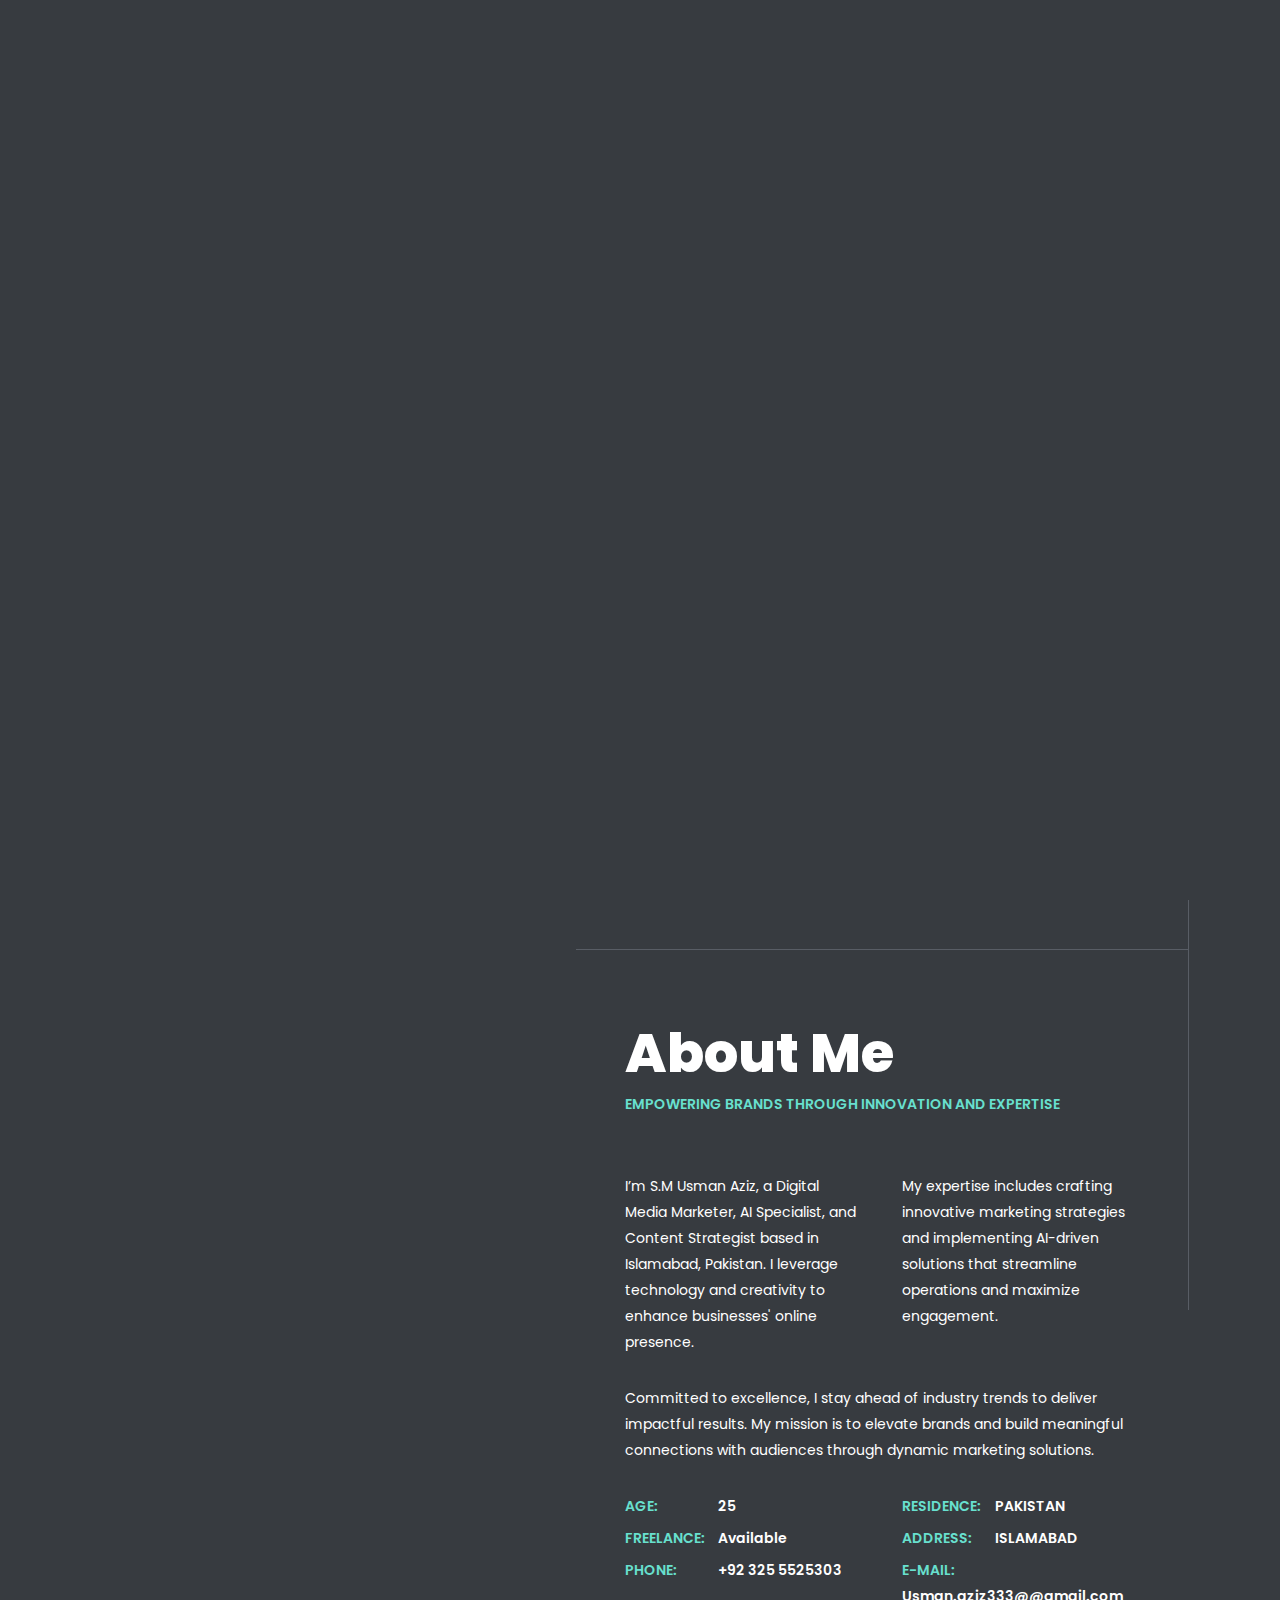
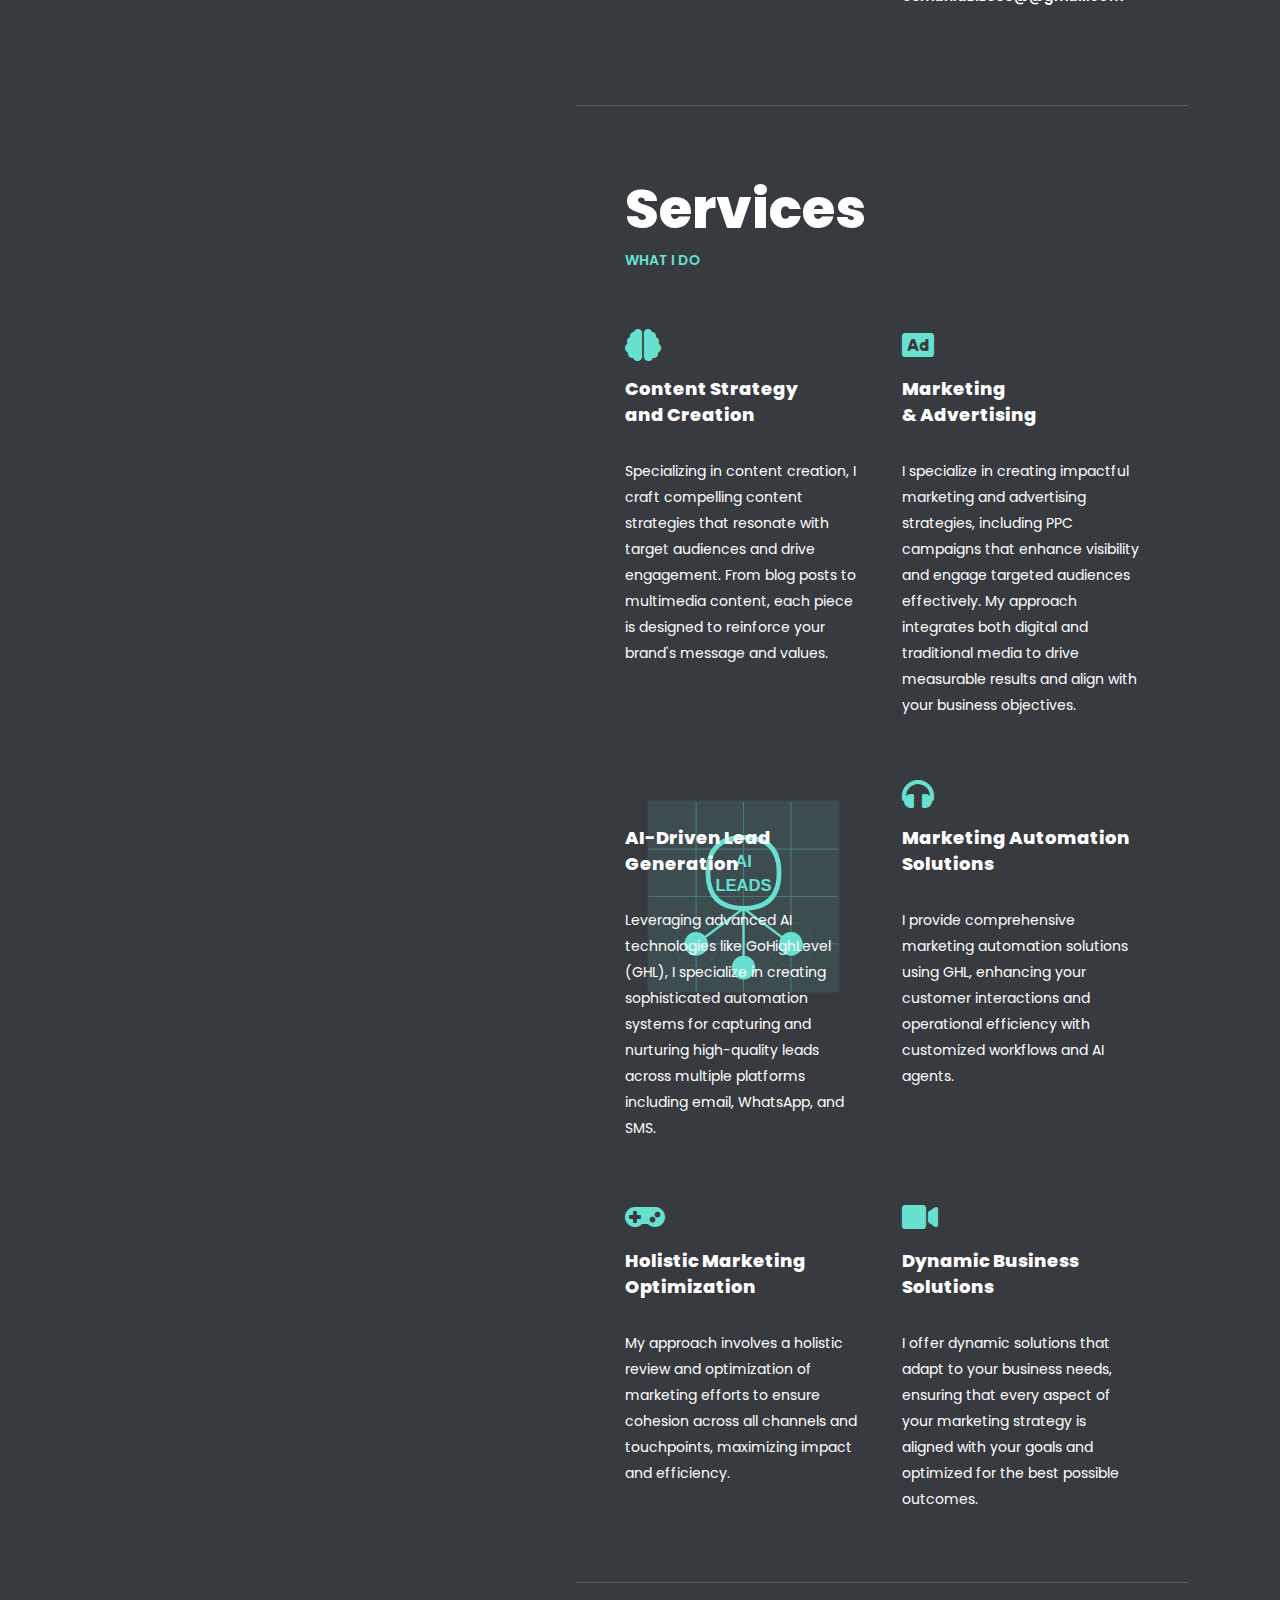
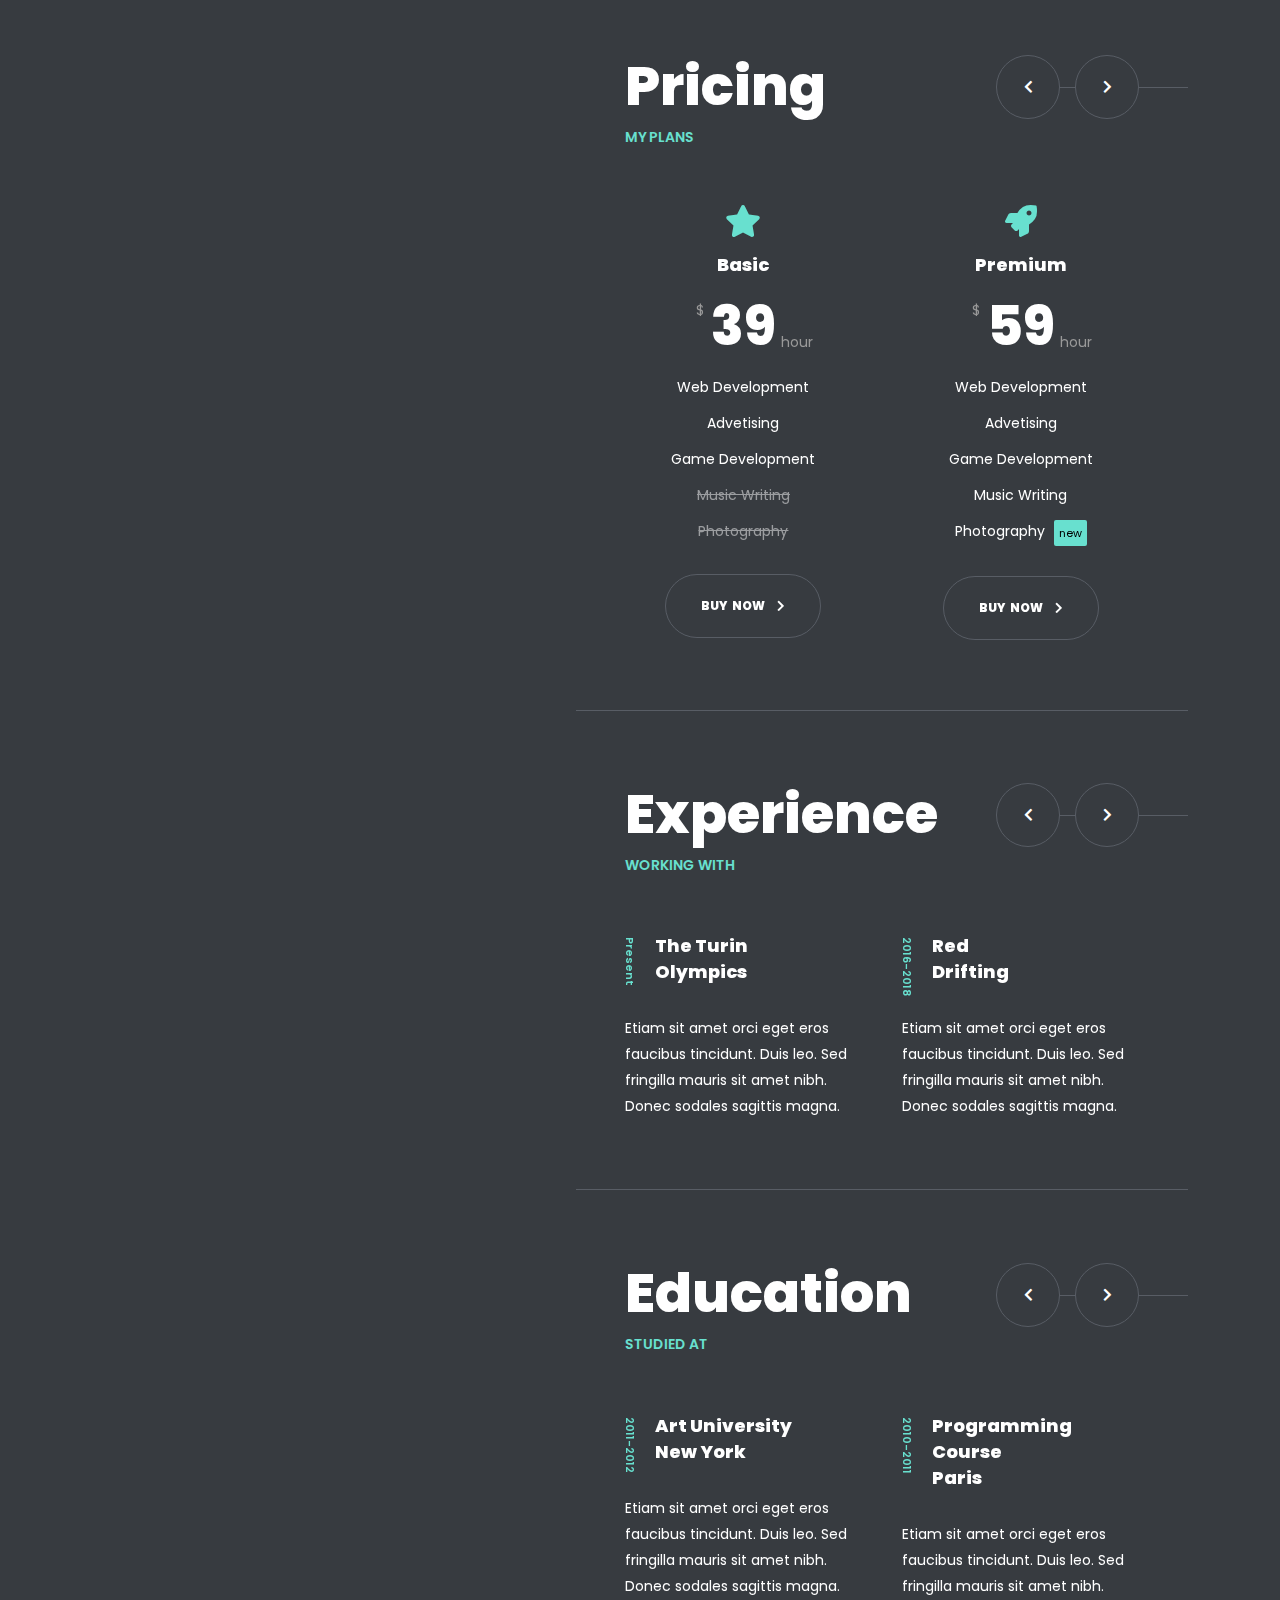
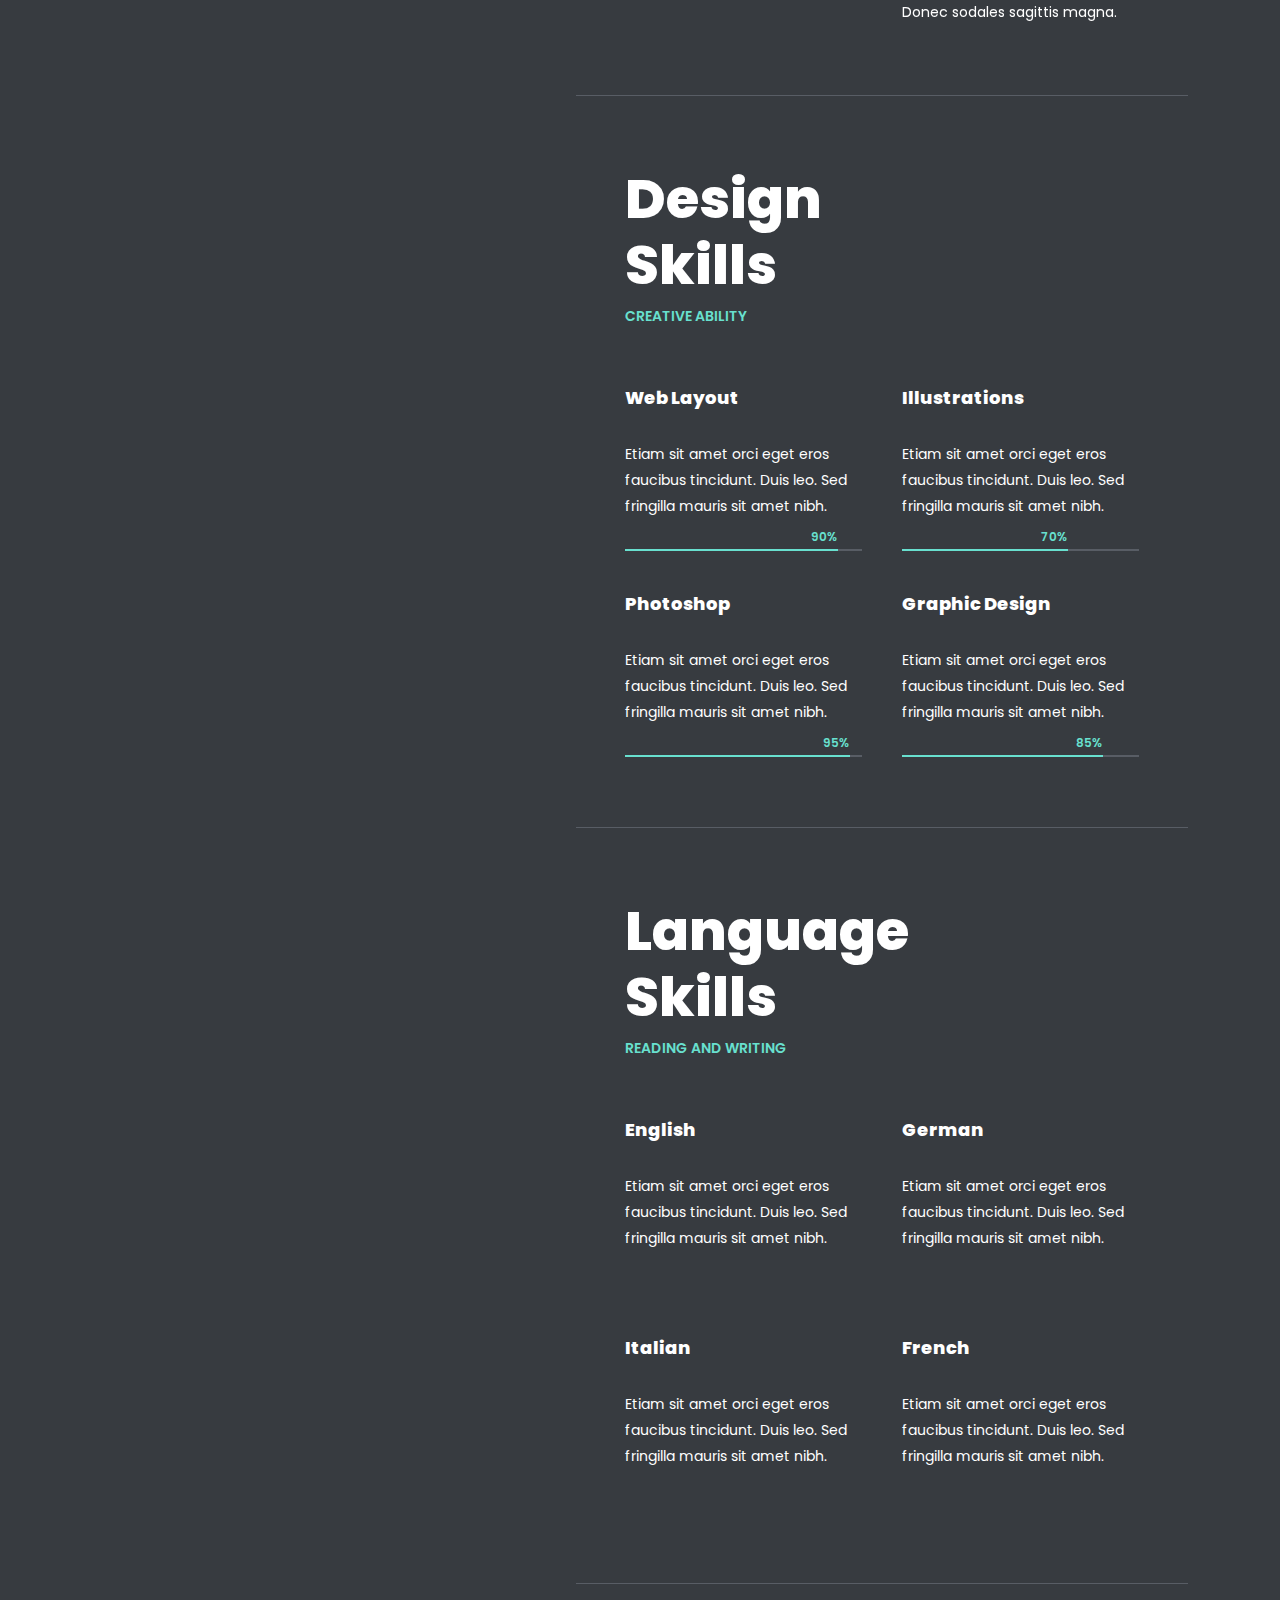
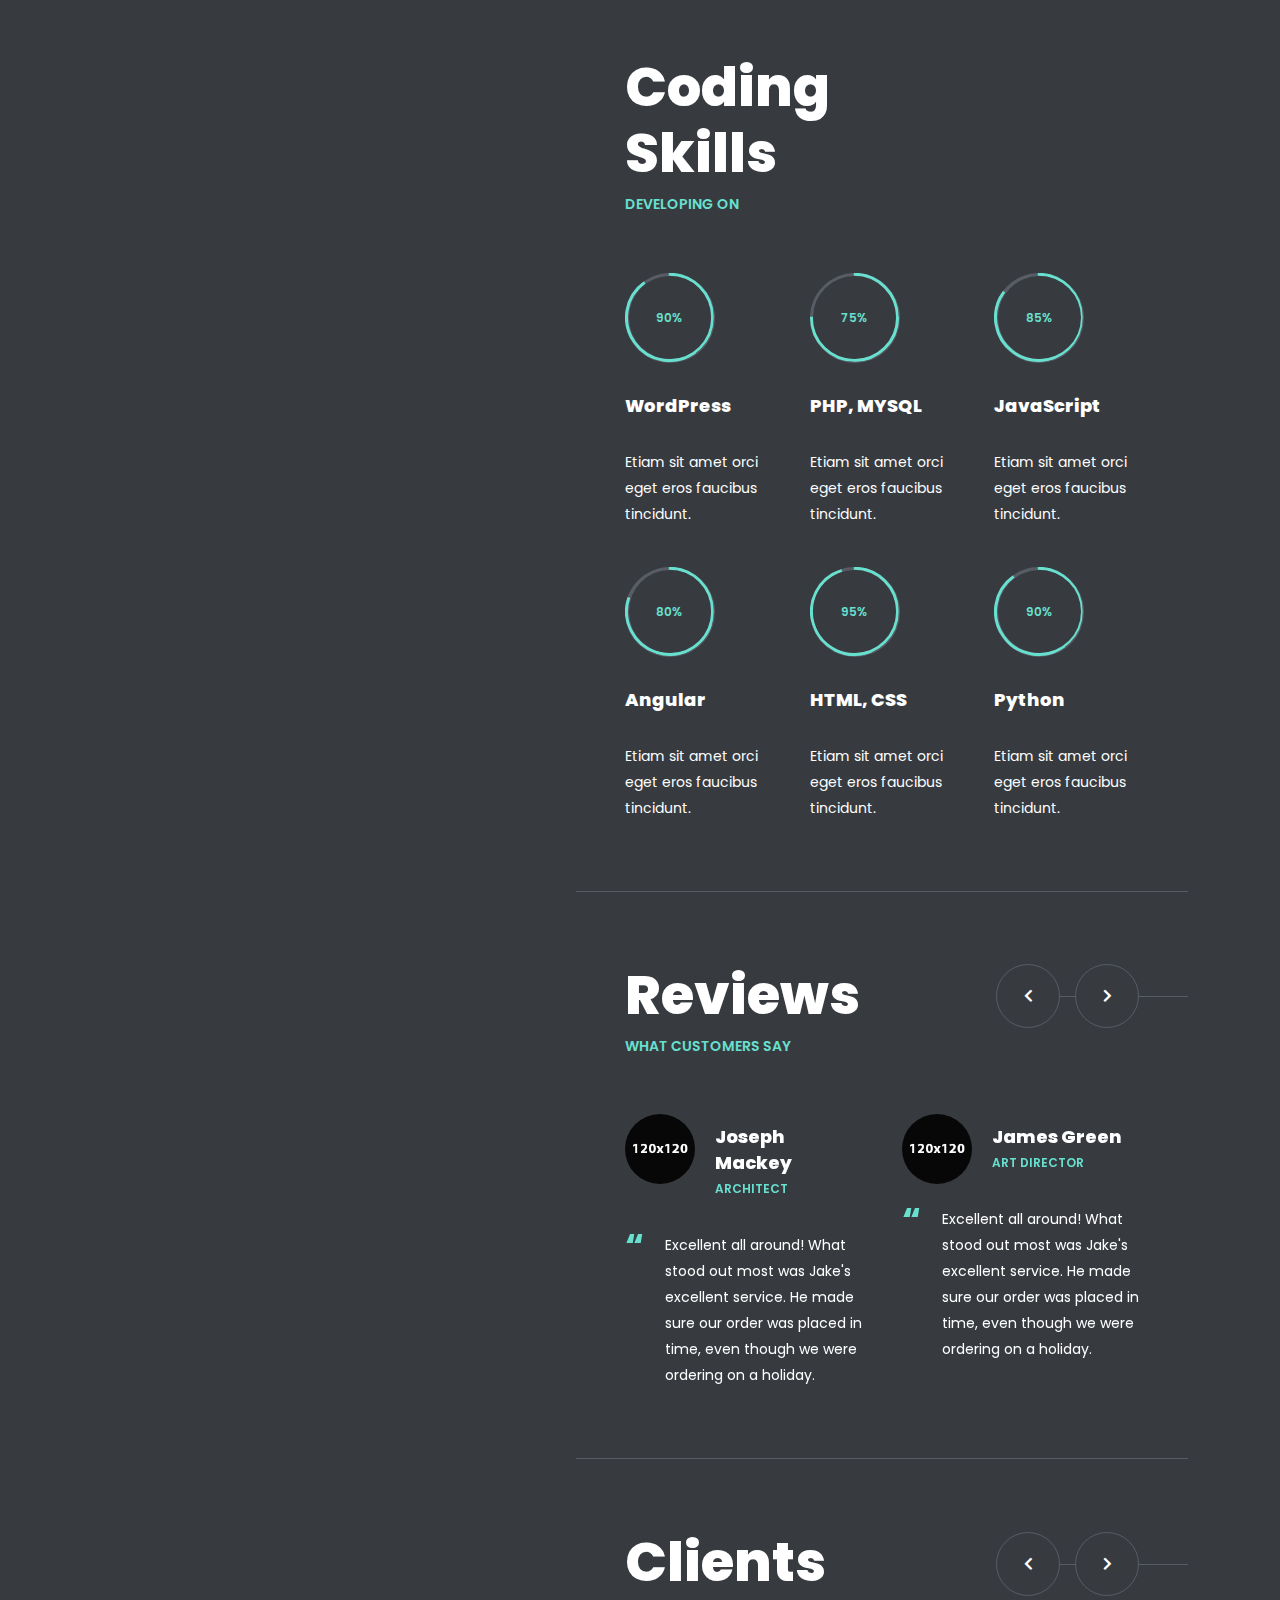
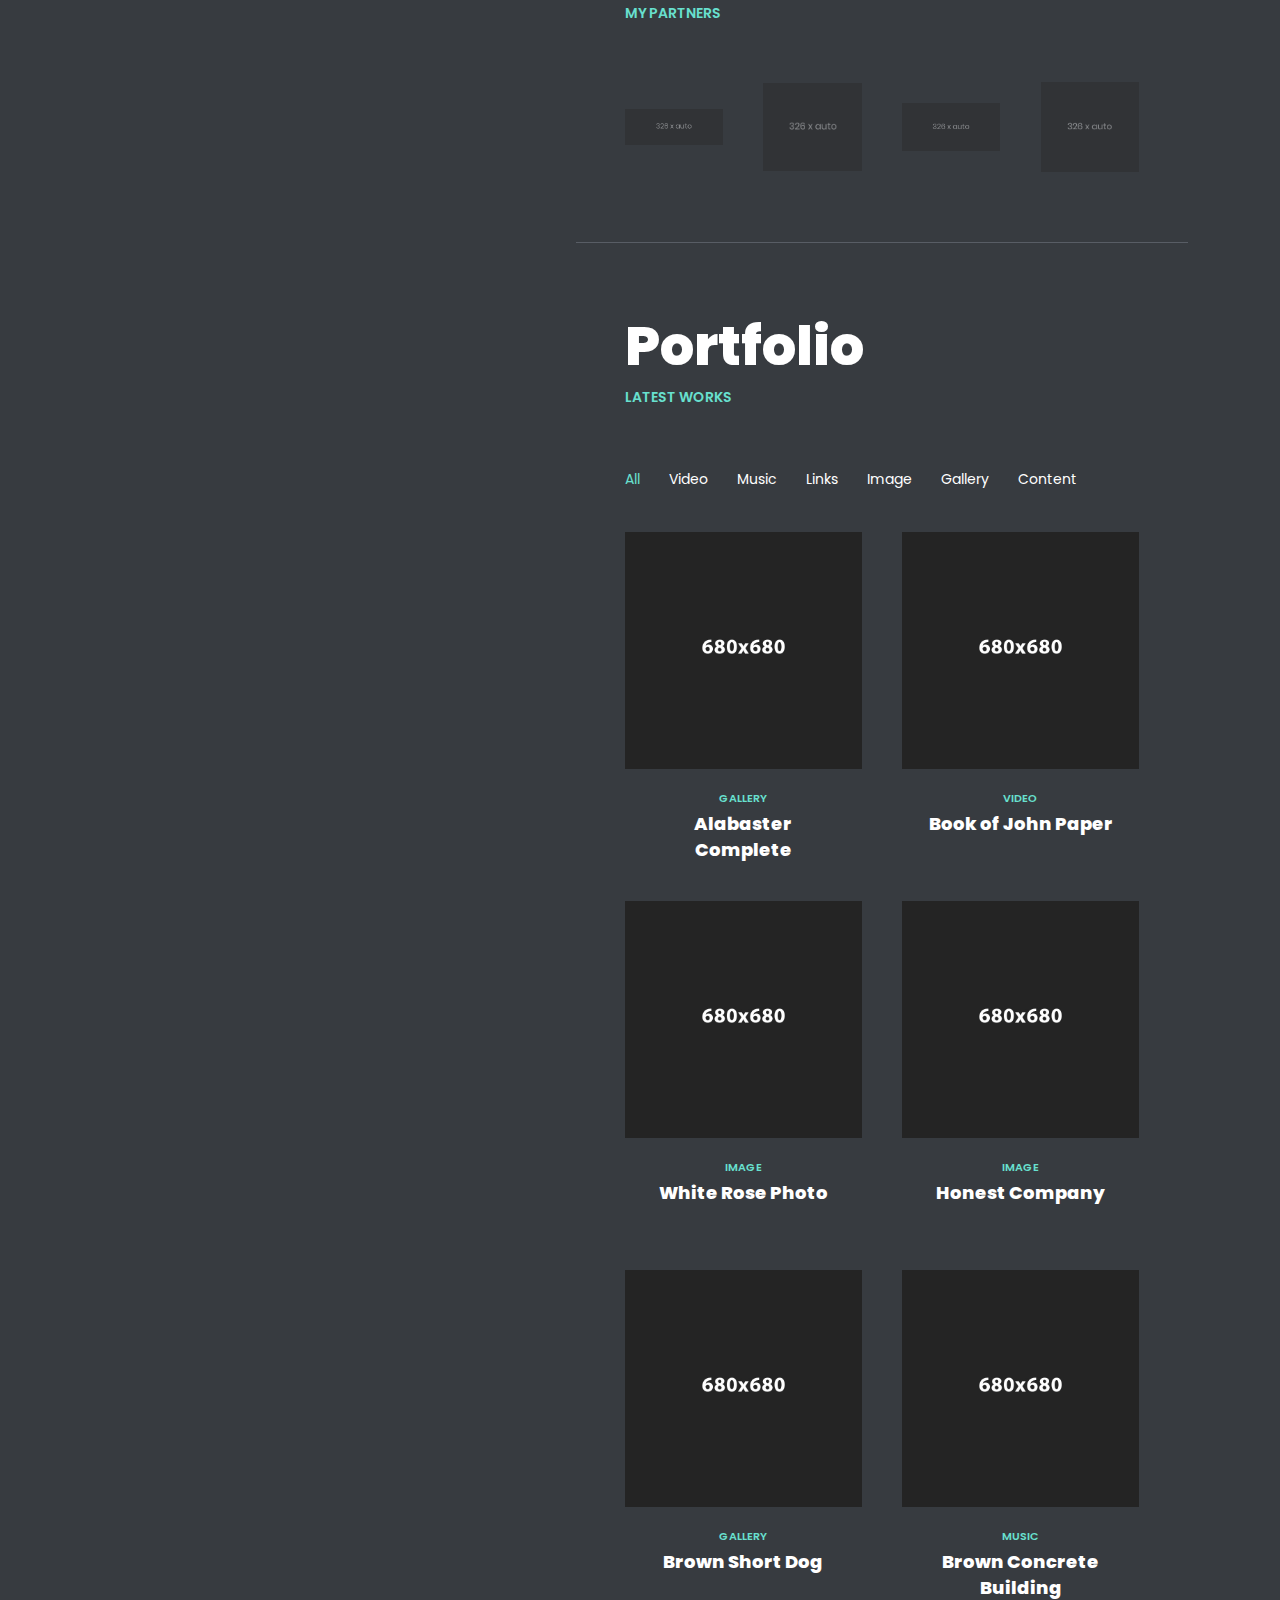
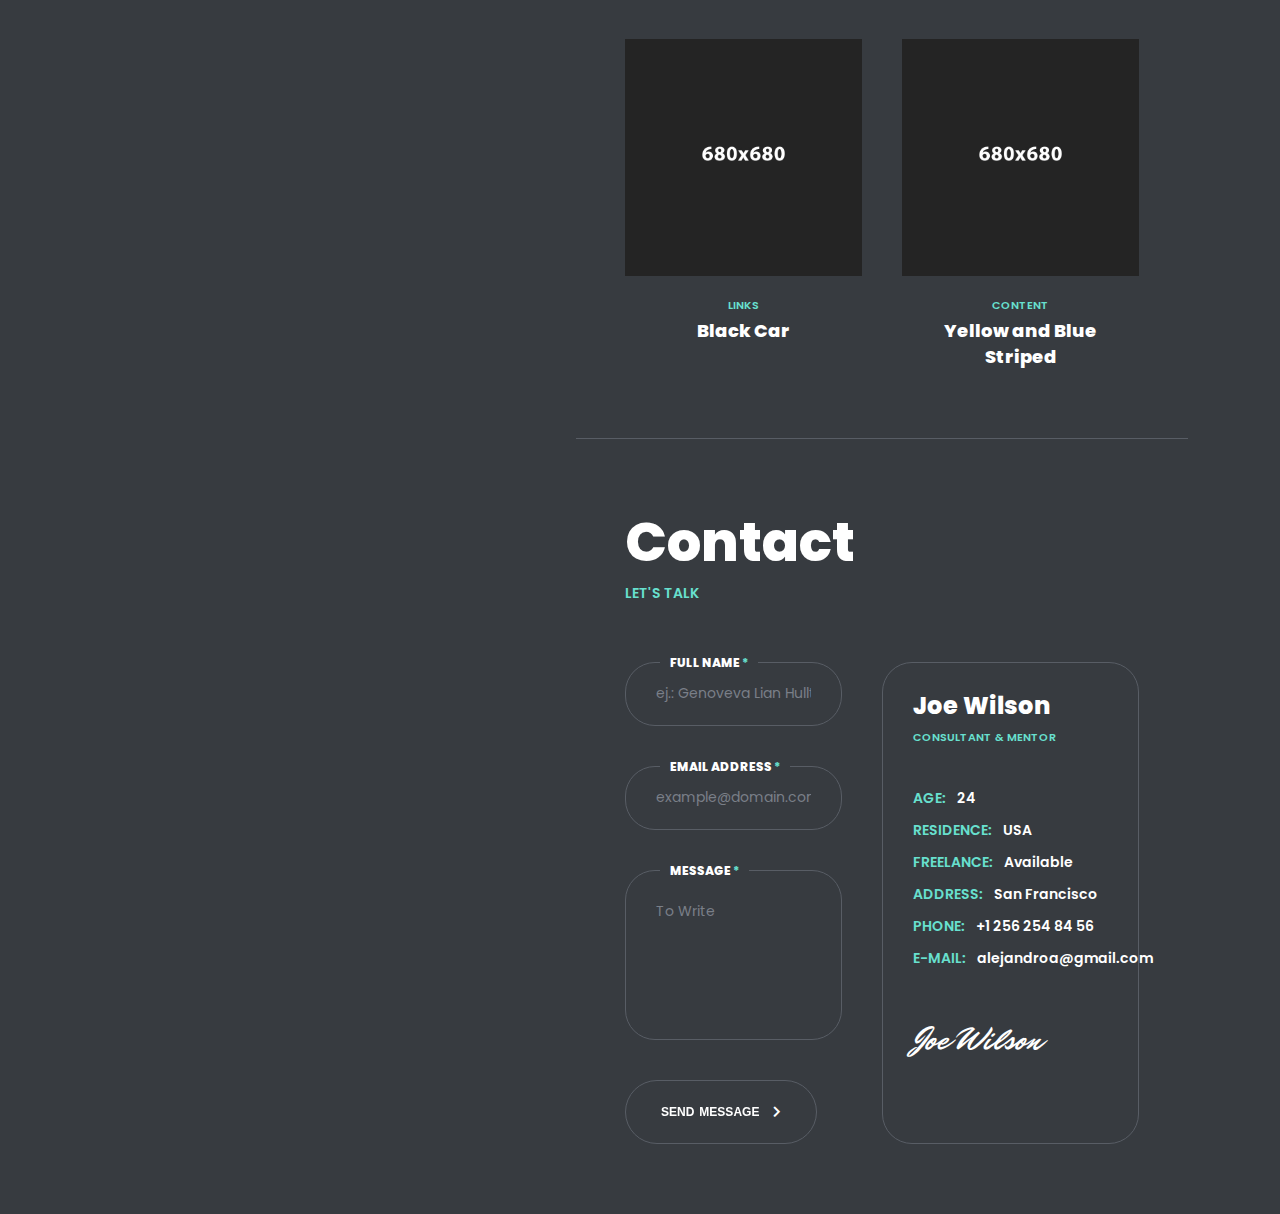
==== index.html @ 1d1ca655 "Update index.html" ====
<!doctype html>
<html lang="en-US">
<head>

	<!-- Meta -->
	<meta charset="UTF-8">
	<meta name="viewport" content="width=device-width, initial-scale=1, maximum-scale=1" />
	<meta name="description" content="Personal Portfolio Template" />
	<meta name="keywords" content="resposnive, resume, personal, personal portfolio, cv, myour, portfolio" />
	<meta name="author" content="beshleyua" />

	<!-- Title -->
<title>Usman-Personal Portfolio</title>
<script>
    document.addEventListener("DOMContentLoaded", () => {
        const titles = [
            "Welcome to Usman's Portfolio",
            "Usman - Digital Marketer",
            "Explore My Projects",
            "Let's Connect"
        ];
        let index = 0;

        setInterval(() => {
            document.title = titles[index];
            index = (index + 1) % titles.length;
        }, 2000);
    });
</script>

</script>


	<!-- Fonts -->
	<link href="https://fonts.googleapis.com/css?family=Poppins:100,100i,200,200i,300,300i,400,400i,500,500i,600,600i,700,700i,800,800i,900,900i&display=swap" rel="stylesheet">
	<link href="https://fonts.googleapis.com/css?family=Mr+Dafoe&display=swap" rel="stylesheet">

	<!-- Styles -->
	<link rel="stylesheet" href="css/basic.css" />
	<link rel="stylesheet" href="css/layout.css" />
	<link rel="stylesheet" href="css/magnific-popup.css" />
	<link rel="stylesheet" href="css/animate.css" />
	<link rel="stylesheet" href="css/jarallax.css" />
	<link rel="stylesheet" href="css/owl.carousel.css" />
	<link rel="stylesheet" href="css/swiper.css" />
	<link rel="stylesheet" href="css/fontawesome.css" />

	<!-- Theme Colors
	<link rel="stylesheet" href="css/theme-colors/blue.css" />
	<link rel="stylesheet" href="css/theme-colors/green.css" />
	<link rel="stylesheet" href="css/theme-colors/orange.css" />
	<link rel="stylesheet" href="css/theme-colors/brown.css" />
	<link rel="stylesheet" href="css/theme-colors/purple.css" />
	<link rel="stylesheet" href="css/theme-colors/red.css" />
	<link rel="stylesheet" href="css/theme-colors/beige.css" />
	<link rel="stylesheet" href="css/theme-colors/green_light.css" />
	<link rel="stylesheet" href="css/theme-colors/yellow.css" />
	<link rel="stylesheet" href="css/theme-colors/yellow_light.css" />
	-->
		
	<!--[if lt IE 9]>
	<script src="http://css3-mediaqueries-js.googlecode.com/svn/trunk/css3-mediaqueries.js"></script>
	<script src="http://html5shim.googlecode.com/svn/trunk/html5.js"></script>
	<![endif]-->

	<link rel="shortcut icon" href="images/favicons/Black-logo.ico">

</head>

<body class="home">

	<!-- Preloader -->
	<div class="preloader">
		<div class="box-1">
			<div class="centrize full-width">
				<div class="vertical-center">
					<div class="spinner">
						<div class="lines"></div>
					</div>
				</div>
			</div>
		</div>
		<div class="box-2"></div>
	</div>
	
	<!-- Container -->
	<div class="container">
	
		<!-- Header -->
		<header class="header">

			<!-- logo -->
			<div class="logo">
				<a href="#">
					<img class="logo-img" src="images/works/White-logo (1).ico" alt="" />
					<span class="logo-lnk">USMAN AZIZ <br /></span>
				</a>
			</div>

			<!-- menu button -->
			<a href="#" class="menu-btn"><span></span></a>
				
			<!-- download cv button -->
			<a href="#" class="btn download-cv-btn">
				<span class="animated-button"><span>Download CV</span></span>
				<i class="icon fas fa-download"></i>
			</a>

			<!-- header sidebar -->
			<div class="header-sidebar">

				<!-- top menu -->						
				<div class="top-menu">
					<div class="top-menu-nav">	
						<div class="menu-topmenu-container">
							<ul class="menu">
								<li class="menu-item current-menu-item menu-item-has-children">
									<a href="#section-started">
										<span class="animated-button"><span>Home</span></span>
									</a>
									<ul class="sub-menu">
										<li class="menu-item current-menu-item"><a href="index.html">Home 1</a></li>
										<li class="menu-item"><a href="index-2.html">Home 2</a></li>
										<li class="menu-item"><a href="index-3.html">Home 3</a></li>
										<li class="menu-item"><a href="index-slider.html">Home Slider</a></li>
										<li class="menu-item"><a href="index-video.html">Home Video</a></li>
									</ul>
								</li>
								<li class="menu-item">
									<a href="#section-about">
										<span class="animated-button"><span>About</span></span>
									</a>
								</li>
								<li class="menu-item">
									<a href="#section-experience">
										<span class="animated-button"><span>Resume</span></span>
									</a>
								</li>
								<li class="menu-item">
									<a href="#section-portfolio">
										<span class="animated-button"><span>Portfolio</span></span>
									</a>
								</li>
								<li class="menu-item">
									<a href="#section-contacts">
										<span class="animated-button"><span>Contact</span></span>
									</a>
								</li>
							</ul>
						</div>
					</div>
				</div>

			</div>

		</header>
		
		<!-- Wrapper -->
		<div class="wrapper">

			<!-- Background -->
			<div class="background-bg">
				<div class="background-filter">
					<div class="background-img" style="background-image: url(images/BG-MAIN-1.jpg);"></div>
				</div>
			</div>

			<!-- Section Started -->
			<div class="section started" id="section-started">
				<div class="centrize full-width">
					<div class="vertical-center">

						<!-- title -->
						<h1 class="h-title">
							S M USMAN <br />AZIZ
						</h1>

						<!-- content started -->
						<div class="started-content">

							<!-- subtitle -->
							<div class="h-subtitles">
								<div class="h-subtitle typing-subtitle">
									<p>Digital Media Marketer</p>
									<p>Ai Automation Specialist</p>
									<p>Content Strategist</p>
								</div>
								<span class="typed-subtitle"></span>
							</div>

							<!-- text -->
							<div class="h-text">
								I’m S.M Usman Aziz, a Digital Media Marketer, AI Specialist, and Content Strategist based in Islamabad, Pakistan. I specialize in digital marketing and content creation, leveraging analytics and innovative strategies to drive brand growth and engagement. My mission is to elevate brands and build meaningful connections with audiences through dynamic marketing solutions.


							</div>

							<!-- button -->
							<a href="#" class="btn">
								<span class="animated-button"><span>Contact Me</span></span>
								<i class="icon fas fa-chevron-right"></i>
							</a>

							<!-- mosue button -->
							<a href="#" class="btn mouse-btn" style="display: none;">
								<i class="icon fas fa-chevron-down"></i>
							</a>

						</div>

					</div>
				</div>
			</div>

			<!-- Section About -->
			<div class="section about" id="section-about">
				<div class="content">

					<!-- title -->
					<div class="titles">
						<div class="title">About Me</div>
						<div class="subtitle">Empowering Brands Through Innovation and Expertise</div>
					</div>

					<!-- text -->
					<div class="cols">
    <div class="col">
        <div class="single-post-text">
            <p>
                I’m S.M Usman Aziz, a Digital Media Marketer, AI Specialist, and Content Strategist based in Islamabad, Pakistan. I leverage technology and creativity to enhance businesses' online presence.
            </p>
        </div>
    </div>
    <div class="col">
        <div class="single-post-text">
            <p>
                My expertise includes crafting innovative marketing strategies and implementing AI-driven solutions that streamline operations and maximize engagement.
            </p>
        </div>
    </div>
    <div class="col col-full">
        <div class="single-post-text">
            <p>
                Committed to excellence, I stay ahead of industry trends to deliver impactful results. My mission is to elevate brands and build meaningful connections with audiences through dynamic marketing solutions.
            </p>
        </div>
    </div>
</div>

					<!-- info list -->
					<div class="info-list">
						<ul>
							<li><strong>Age:</strong> 25</li>
							<li><strong>Residence:</strong> PAKISTAN</li>
							<li><strong>Freelance:</strong> Available</li>
							<li><strong>Address:</strong> ISLAMABAD</li>
							<li><strong>Phone:</strong> +92 325 5525303</li>
							<li><strong>E-mail:</strong>Usman.aziz333@@gmail.com</li>
						</ul>
					</div>

					<div class="clear"></div>
				</div>
			</div>

			<!-- Section Service -->
			<div class="section service" id="section-services">
				<div class="content">

					<!-- title -->
					<div class="titles">
						<div class="title">Services</div>
						<div class="subtitle">What I Do</div>
					</div>

					<!-- services items -->
					<div class="service-items">

						<div class="service-col">
							<div class="service-item">
								<div class="icon"><i class="fas fa-brain"></i></div>
								<div class="name">Content Strategy <br />and Creation</div>
								<div class="single-post-text">
									<p>
										 Specializing in content creation, I craft compelling content strategies that resonate with target audiences and drive engagement. From blog posts to multimedia content, each piece is designed to reinforce your brand's message and values.
									</p>
								</div>
							</div>
						</div>
						
						<div class="service-col">
							<div class="service-item">
								<div class="icon"><i class="icon fas fa-ad"></i></div>
								<div class="name">Marketing <br />& Advertising</div>
								<div class="single-post-text">
									<p>
										I specialize in creating impactful marketing and advertising strategies, including PPC campaigns that enhance visibility and engage targeted audiences effectively. My approach integrates both digital and traditional media to drive measurable results and align with your business objectives.


									</p>
								</div>
							</div>
						</div>

						<div class="service-col">
							<div class="service-item">
								<div class="icon">
  <svg xmlns="http://www.w3.org/2000/svg" viewBox="0 0 200 200">
    <!-- Circuit board background pattern -->
    <path d="M20 20 H180 V180 H20 Z" fill="#68E0CF" opacity="0.1" stroke="#68E0CF" stroke-width="2"/>
    <path d="M20 60 H180 M20 100 H180 M20 140 H180 M60 20 V180 M100 20 V180 M140 20 V180" stroke="#68E0CF" stroke-width="1" opacity="0.3"/>
    
    <!-- Central brain icon -->
    <path d="M100 50 Q130 50 130 80 Q130 110 100 110 Q70 110 70 80 Q70 50 100 50" fill="none" stroke="#68E0CF" stroke-width="4"/>
    
    <!-- Text "AI LEADS" in central circle -->
    <text x="100" y="75" font-family="Arial, sans-serif" font-weight="bold" font-size="14" fill="#68E0CF" text-anchor="middle">AI</text>
    <text x="100" y="95" font-family="Arial, sans-serif" font-weight="bold" font-size="14" fill="#68E0CF" text-anchor="middle">LEADS</text>
    
    <!-- Connected nodes representing leads -->
    <circle cx="60" cy="140" r="10" fill="#68E0CF"/>
    <circle cx="100" cy="160" r="10" fill="#68E0CF"/>
    <circle cx="140" cy="140" r="10" fill="#68E0CF"/>
    
    <!-- Connection lines -->
    <path d="M100 110 L60 140 M100 110 L100 160 M100 110 L140 140" stroke="#68E0CF" stroke-width="2"/>
    
    <!-- Pulse animation circles -->
    <circle cx="60" cy="140" r="15" fill="none" stroke="#68E0CF" opacity="0.5">
      <animate attributeName="r" values="10;20;10" dur="2s" repeatCount="indefinite"/>
      <animate attributeName="opacity" values="0.5;0;0.5" dur="2s" repeatCount="indefinite"/>
    </circle>
    <circle cx="140" cy="140" r="15" fill="none" stroke="#68E0CF" opacity="0.5">
      <animate attributeName="r" values="10;20;10" dur="2s" repeatCount="indefinite"/>
      <animate attributeName="opacity" values="0.5;0;0.5" dur="2s" repeatCount="indefinite"/>
    </circle>
  </svg>
</div>
								<div class="name">AI-Driven Lead <br />Generation</div>
								<div class="single-post-text">
									<p>
										Leveraging advanced AI technologies like GoHighLevel (GHL), I specialize in creating sophisticated automation systems for capturing and nurturing high-quality leads across multiple platforms including email, WhatsApp, and SMS.
									</p>
								</div>
							</div>
						</div>

						<div class="service-col">
							<div class="service-item">
								<div class="icon"><i class="icon fas fa-headphones"></i></div>
								<div class="name">Marketing Automation <br />Solutions</div>
								<div class="single-post-text">
									<p>
										I provide comprehensive marketing automation solutions using GHL, enhancing your customer interactions and operational efficiency with customized workflows and AI agents.
									</p>
								</div>
							</div>
						</div>

						<div class="service-col">
							<div class="service-item">
								<div class="icon"><i class="icon fas fa-gamepad"></i></div>
								<div class="name">Holistic Marketing <br />Optimization</div>
								<div class="single-post-text">
									<p>
										My approach involves a holistic review and optimization of marketing efforts to ensure cohesion across all channels and touchpoints, maximizing impact and efficiency.
									</p>
								</div>
							</div>
						</div>

						<div class="service-col">
							<div class="service-item">
								<div class="icon"><i class="fas fa-video"></i></div>
								<div class="name">Dynamic Business <br />Solutions</div>
								<div class="single-post-text">
									<p>
										I offer dynamic solutions that adapt to your business needs, ensuring that every aspect of your marketing strategy is aligned with your goals and optimized for the best possible outcomes.
									</p>
								</div>
							</div>
						</div>

					</div>

					<div class="clear"></div>
				</div>
			</div>

			<!-- Section Pricing -->
			<div class="section pricing" id="section-pricing">
				<div class="content">

					<!-- title -->
					<div class="titles">
						<div class="title">Pricing</div>
						<div class="subtitle">My Plans</div>
					</div>

					<!-- pricing items -->
					<div class="content-carousel">
						<div class="owl-carousel" data-slidesview="2" data-slidesview_mobile="1">

							<div class="item">
								<div class="pricing-item">
									<div class="icons"><i class="fas fa-star"></i></div>
									<div class="name">Basic</div>
									<div class="amount">
										<span class="number">
											<span class="dollar">$</span>
											<span>39</span>
											<span class="period">hour</span>
										</span>
									</div>
									<div class="feature-list">
										<ul>
											<li>Web Development</li>
											<li>Advetising</li>
											<li>Game Development</li>
											<li class="disable">Music Writing</li>
											<li class="disable">Photography</li>
										</ul>
									</div>
									<a href="#" class="btn">
										<span class="animated-button"><span>Buy Now</span></span>
										<i class="icon fas fa-chevron-right"></i>
									</a>
								</div>
							</div>

							<div class="item">
								<div class="pricing-item">
									<div class="icons"><i class="fas fa-rocket"></i></div>
									<div class="name">Premium</div>
									<div class="amount">
										<span class="number">
											<span class="dollar">$</span>
											<span>59</span>
											<span class="period">hour</span>
										</span>
									</div>
									<div class="feature-list">
										<ul>
											<li>Web Development</li>
											<li>Advetising</li>
											<li>Game Development</li>
											<li>Music Writing</li>
											<li>Photography <strong>new</strong></li>
										</ul>
									</div>
									<a href="#" class="btn">
										<span class="animated-button"><span>Buy Now</span></span>
										<i class="icon fas fa-chevron-right"></i>
									</a>
								</div>
							</div>

							<div class="item">
								<div class="pricing-item">
									<div class="icons"><i class="fas fa-rocket"></i></div>
									<div class="name">Ultimate</div>
									<div class="amount">
										<span class="number">
											<span class="dollar">$</span>
											<span>59</span>
											<span class="period">hour</span>
										</span>
									</div>
									<div class="feature-list">
										<ul>
											<li>Web Development</li>
											<li>Advetising</li>
											<li>Game Development</li>
											<li>Music Writing</li>
											<li>Photography <strong>new</strong></li>
										</ul>
									</div>
									<a href="#" class="btn">
										<span class="animated-button"><span>Buy Now</span></span>
										<i class="icon fas fa-chevron-right"></i>
									</a>
								</div>
							</div>

						</div>

						<!-- navigation -->
						<div class="navs">
							<span class="prev fas fa-chevron-left"></span>
							<span class="next fas fa-chevron-right"></span>
						</div>

					</div>

				</div>
			</div>

			<!-- Section Resume -->
			<div class="section resume" id="section-experience">
				<div class="content">

					<!-- title -->
					<div class="titles">
						<div class="title">Experience</div>
						<div class="subtitle">Working with</div>
					</div>

					<!-- resume items -->
					<div class="content-carousel">
						<div class="owl-carousel" data-slidesview="2" data-slidesview_mobile="1">

							<div class="item">
								<div class="resume-item active">
									<div class="date">Present</div>
									<div class="name">The Turin <br />Olympics</div>
									<div class="single-post-text">
										<p>
											Etiam sit amet orci eget eros faucibus tincidunt. Duis leo. Sed fringilla mauris sit amet nibh. Donec sodales sagittis magna.
										</p>
									</div>
								</div>
							</div>

							<div class="item">
								<div class="resume-item">
									<div class="date">2016-2018</div>
									<div class="name">Red <br />Drifting</div>
									<div class="single-post-text">
										<p>
											Etiam sit amet orci eget eros faucibus tincidunt. Duis leo. Sed fringilla mauris sit amet nibh. Donec sodales sagittis magna.
										</p>
									</div>
								</div>
							</div>

							<div class="item">
								<div class="resume-item">
									<div class="date">2014-2016</div>
									<div class="name">World <br />Economy</div>
									<div class="single-post-text">
										<p>
											Etiam sit amet orci eget eros faucibus tincidunt. Duis leo. Sed fringilla mauris sit amet nibh. Donec sodales sagittis magna.
										</p>
									</div>
								</div>
							</div>

							<div class="item">
								<div class="resume-item">
									<div class="date">2012-2014</div>
									<div class="name">Art Director <br />Facebook</div>
									<div class="single-post-text">
										<p>
											Etiam sit amet orci eget eros faucibus tincidunt. Duis leo. Sed fringilla mauris sit amet nibh. Donec sodales sagittis magna.
										</p>
									</div>
								</div>
							</div>

							<div class="item">
								<div class="resume-item">
									<div class="date">2010-2012</div>
									<div class="name">Art Director <br />Facebook</div>
									<div class="single-post-text">
										<p>
											Etiam sit amet orci eget eros faucibus tincidunt. Duis leo. Sed fringilla mauris sit amet nibh. Donec sodales sagittis magna.
										</p>
									</div>
								</div>
							</div>

						</div>

						<!-- navigation -->
						<div class="navs">
							<span class="prev fas fa-chevron-left"></span>
							<span class="next fas fa-chevron-right"></span>
						</div>

					</div>

				</div>
			</div>

			<!-- Section Resume -->
			<div class="section resume" id="section-education">
				<div class="content">

					<!-- title -->
					<div class="titles">
						<div class="title">Education</div>
						<div class="subtitle">Studied at</div>
					</div>

					<!-- resume items -->
					<div class="content-carousel">
						<div class="owl-carousel" data-slidesview="2" data-slidesview_mobile="1">

							<div class="item">
								<div class="resume-item active">
									<div class="date">2011-2012</div>
									<div class="name">Art University <br />New York</div>
									<div class="single-post-text">
										<p>
											Etiam sit amet orci eget eros faucibus tincidunt. Duis leo. Sed fringilla mauris sit amet nibh. Donec sodales sagittis magna.
										</p>
									</div>
								</div>
							</div>

							<div class="item">
								<div class="resume-item">
									<div class="date">2010-2011</div>
									<div class="name">Programming Course <br />Paris</div>
									<div class="single-post-text">
										<p>
											Etiam sit amet orci eget eros faucibus tincidunt. Duis leo. Sed fringilla mauris sit amet nibh. Donec sodales sagittis magna.
										</p>
									</div>
								</div>
							</div>

							<div class="item">
								<div class="resume-item">
									<div class="date">2009-2010</div>
									<div class="name">Web Design Course <br />London</div>
									<div class="single-post-text">
										<p>
											Etiam sit amet orci eget eros faucibus tincidunt. Duis leo. Sed fringilla mauris sit amet nibh. Donec sodales sagittis magna.
										</p>
									</div>
								</div>
							</div>

							<div class="item">
								<div class="resume-item">
									<div class="date">2012-2014</div>
									<div class="name">Art Course <br />London</div>
									<div class="single-post-text">
										<p>
											Etiam sit amet orci eget eros faucibus tincidunt. Duis leo. Sed fringilla mauris sit amet nibh. Donec sodales sagittis magna.
										</p>
									</div>
								</div>
							</div>

							<div class="item">
								<div class="resume-item">
									<div class="date">2010-2012</div>
									<div class="name">Art Course <br />London</div>
									<div class="single-post-text">
										<p>
											Etiam sit amet orci eget eros faucibus tincidunt. Duis leo. Sed fringilla mauris sit amet nibh. Donec sodales sagittis magna.
										</p>
									</div>
								</div>
							</div>

						</div>

						<!-- navigation -->
						<div class="navs">
							<span class="prev fas fa-chevron-left"></span>
							<span class="next fas fa-chevron-right"></span>
						</div>

					</div>

				</div>
			</div>

			<!-- Section Design Skills -->
			<div class="section skills" id="section-skills">
				<div class="content">

					<!-- title -->
					<div class="titles">
						<div class="title">Design Skills</div>
						<div class="subtitle">Creative ability</div>
					</div>

					<!-- skills items -->
					<div class="skills percent">
						<ul>
							<li>
								<div class="name">Web Layout</div>
								<div class="single-post-text">
									<p>
										Etiam sit amet orci eget eros faucibus tincidunt. Duis leo. Sed fringilla mauris sit amet nibh.
									</p>
								</div>
								<div class="progress">
									<div class="percentage" style="width: 90%;">
										<span class="percent">90%</span>
									</div>
								</div>
							</li>
							<li>
								<div class="name">Illustrations</div>
								<div class="single-post-text">
									<p>
										Etiam sit amet orci eget eros faucibus tincidunt. Duis leo. Sed fringilla mauris sit amet nibh.
									</p>
								</div>
								<div class="progress">
									<div class="percentage" style="width: 70%;">
										<span class="percent">70%</span>
									</div>
								</div>
							</li>
							<li>
								<div class="name">Photoshop</div>
								<div class="single-post-text">
									<p>
										Etiam sit amet orci eget eros faucibus tincidunt. Duis leo. Sed fringilla mauris sit amet nibh.
									</p>
								</div>
								<div class="progress">
									<div class="percentage" style="width: 95%;">
										<span class="percent">95%</span>
									</div>
								</div>
							</li>
							<li>
								<div class="name">Graphic Design</div>
								<div class="single-post-text">
									<p>
										Etiam sit amet orci eget eros faucibus tincidunt. Duis leo. Sed fringilla mauris sit amet nibh.
									</p>
								</div>
								<div class="progress">
									<div class="percentage" style="width: 85%;">
										<span class="percent">85%</span>
									</div>
								</div>
							</li>
						</ul>
					</div>

				</div>
			</div>

			<!-- Section Languages Skills -->
			<div class="section skills" id="section-skills-lang">
				<div class="content">

					<!-- title -->
					<div class="titles">
						<div class="title">Language Skills</div>
						<div class="subtitle">Reading and writing</div>
					</div>

					<!-- skills items -->
					<div class="skills dotted">
						<ul>
							<li>
								<div class="name">English</div>
								<div class="single-post-text">
									<p>
										Etiam sit amet orci eget eros faucibus tincidunt. Duis leo. Sed fringilla mauris sit amet nibh.
									</p>
								</div>
								<div class="progress">
									<div class="percentage" style="width: 90%;">
										<span class="percent">90%</span>
									</div>
								</div>
							</li>
							<li>
								<div class="name">German</div>
								<div class="single-post-text">
									<p>
										Etiam sit amet orci eget eros faucibus tincidunt. Duis leo. Sed fringilla mauris sit amet nibh.
									</p>
								</div>
								<div class="progress">
									<div class="percentage" style="width: 70%;">
										<span class="percent">70%</span>
									</div>
								</div>
							</li>
							<li>
								<div class="name">Italian</div>
								<div class="single-post-text">
									<p>
										Etiam sit amet orci eget eros faucibus tincidunt. Duis leo. Sed fringilla mauris sit amet nibh.
									</p>
								</div>
								<div class="progress">
									<div class="percentage" style="width: 55%;">
										<span class="percent">55%</span>
									</div>
								</div>
							</li>
							<li>
								<div class="name">French</div>
								<div class="single-post-text">
									<p>
										Etiam sit amet orci eget eros faucibus tincidunt. Duis leo. Sed fringilla mauris sit amet nibh.
									</p>
								</div>
								<div class="progress">
									<div class="percentage" style="width: 85%;">
										<span class="percent">85%</span>
									</div>
								</div>
							</li>
						</ul>
					</div>

				</div>

			</div>

			<!-- Section Coding Skills -->
			<div class="section skills" id="section-skills-code">
				<div class="content">
					
					<!-- title -->
					<div class="titles">
						<div class="title">Coding Skills</div>
						<div class="subtitle">Developing on</div>
					</div>

					<!-- skills items-->
					<div class="skills circles">
						<ul>
							<li>
								<div class="progress p90"> <!-- p90 = 90% circle fill color -->
									<div class="percentage"></div>
									<span>90%</span>
								</div>
								<div class="name">WordPress</div>
								<div class="single-post-text">
									<p>
										Etiam sit amet orci eget eros faucibus tincidunt.
									</p>
								</div>
							</li>
							<li>
								<div class="progress p75"> <!-- p75 = 75% circle fill color -->
									<div class="percentage"></div>
									<span>75%</span>
								</div>
								<div class="name">PHP, MYSQL</div>
								<div class="single-post-text">
									<p>
										Etiam sit amet orci eget eros faucibus tincidunt.
									</p>
								</div>
							</li>
							<li>
								<div class="progress p85"> <!-- p85 = 85% circle fill color -->
									<div class="percentage"></div>
									<span>85%</span>
								</div>
								<div class="name">JavaScript</div>
								<div class="single-post-text">
									<p>
										Etiam sit amet orci eget eros faucibus tincidunt.
									</p>
								</div>
							</li>
							<li>
								<div class="progress p80"> <!-- p80 = 80% circle fill color -->
									<div class="percentage"></div>
									<span>80%</span>
								</div>
								<div class="name">Angular</div>
								<div class="single-post-text">
									<p>
										Etiam sit amet orci eget eros faucibus tincidunt.
									</p>
								</div>
							</li>
							<li>
								<div class="progress p95"> <!-- p95 = 95% circle fill color -->
									<div class="percentage"></div>
									<span>95%</span>
								</div>
								<div class="name">HTML, CSS</div>
								<div class="single-post-text">
									<p>
										Etiam sit amet orci eget eros faucibus tincidunt.
									</p>
								</div>
							</li>
							<li>
								<div class="progress p90"> <!-- p90 = 90% circle fill color -->
									<div class="percentage"></div>
									<span>90%</span>
								</div>
								<div class="name">Python</div>
								<div class="single-post-text">
									<p>
										Etiam sit amet orci eget eros faucibus tincidunt.
									</p>
								</div>
							</li>
						</ul>
					</div>

				</div>
			</div>

			<!-- Section Testimonials -->
			<div class="section testimonials" id="section-testimonials">
				<div class="content">

					<!-- title -->
					<div class="titles">
						<div class="title">Reviews</div>
						<div class="subtitle">What customers say</div>
					</div>

					<!-- testimonials items -->
					<div class="content-carousel">
						<div class="owl-carousel" data-slidesView="2" data-slidesview_mobile="1">

							<div class="item">
								<div class="reviews-item">
									<div class="image">
										<img src="images/rev1.png" alt="">
									</div>
									<div class="info">
										<div class="name">Joseph Mackey</div>
										<div class="company">Architect</div>
									</div>
									<div class="text">
										Excellent all around! What stood out most was Jake's excellent service. He made sure our order was placed in time, even though we were ordering on a holiday.
									</div>
								</div>
							</div>

							<div class="item">
								<div class="reviews-item">
									<div class="image">
										<img src="images/rev1.png" alt="">
									</div>
									<div class="info">
										<div class="name">James Green</div>
										<div class="company">Art Director</div>
									</div>
									<div class="text">
										Excellent all around! What stood out most was Jake's excellent service. He made sure our order was placed in time, even though we were ordering on a holiday.
									</div>
								</div>
							</div>

							<div class="item">
								<div class="reviews-item">
									<div class="image">
										<img src="images/rev1.png" alt="">
									</div>
									<div class="info">
										<div class="name">Joseph Mackey</div>
										<div class="company">Architect</div>
									</div>
									<div class="text">
										Excellent all around! What stood out most was Jake's excellent service. He made sure our order was placed in time, even though we were ordering on a holiday.
									</div>
								</div>
							</div>

							<div class="item">
								<div class="reviews-item">
									<div class="image">
										<img src="images/rev1.png" alt="">
									</div>
									<div class="info">
										<div class="name">James Green</div>
										<div class="company">Art Director</div>
									</div>
									<div class="text">
										Excellent all around! What stood out most was Jake's excellent service. He made sure our order was placed in time, even though we were ordering on a holiday.
									</div>
								</div>
							</div>

						</div>

						<!-- navigation -->
						<div class="navs">
							<span class="prev fas fa-chevron-left"></span>
							<span class="next fas fa-chevron-right"></span>
						</div>

					</div>
					
				</div>
			</div>

			<!-- Section Clients -->
			<div class="section clients" id="section-clients">
				<div class="content">

					<!-- title -->
					<div class="titles">
						<div class="title">Clients</div>
						<div class="subtitle">My partners</div>
					</div>

					<!-- clients items -->
					<div class="content-carousel">
						<div class="owl-carousel" data-slidesview="4" data-slidesview_mobile="2">

							<div class="item">
								<div class="clients-item">
									<a target="_blank" href="#">
										<img src="images/client2.png" alt="" />
									</a>
								</div>
							</div>

							<div class="item">
								<div class="clients-item">
									<a target="_blank" href="#">
										<img src="images/client3.png" alt="" />
									</a>
								</div>
							</div>

							<div class="item">
								<div class="clients-item">
									<a target="_blank" href="#">
										<img src="images/client1.png" alt="" />
									</a>
								</div>
							</div>

							<div class="item">
								<div class="clients-item">
									<a target="_blank" href="#">
										<img src="images/client4.png" alt="" />
									</a>
								</div>
							</div>

							<div class="item">
								<div class="clients-item">
									<a target="_blank" href="#">
										<img src="images/client2.png" alt="" />
									</a>
								</div>
							</div>

							<div class="item">
								<div class="clients-item">
									<a target="_blank" href="#">
										<img src="images/client3.png" alt="" />
									</a>
								</div>
							</div>

							<div class="item">
								<div class="clients-item">
									<a target="_blank" href="#">
										<img src="images/client1.png" alt="" />
									</a>
								</div>
							</div>

							<div class="item">
								<div class="clients-item">
									<a target="_blank" href="#">
										<img src="images/client4.png" alt="" />
									</a>
								</div>
							</div>

						</div>

						<!-- navigation -->
						<div class="navs">
							<span class="prev fas fa-chevron-left"></span>
							<span class="next fas fa-chevron-right"></span>
						</div>

					</div>
					
					<div class="clear"></div>
				</div>
			</div>

			<!-- Works -->
			<div class="section works" id="section-portfolio">
				<div class="content">

					<!-- title -->
					<div class="titles">
						<div class="title">Portfolio</div>
						<div class="subtitle">Latest works</div>
					</div>

					<!-- filter -->
					<div class="filter-menu">
						<div class="filters">
							<div class="btn-group">
								<label data-text="All" class="glitch-effect">
									<input type="radio" name="fl_radio" value=".box-col" />All
								</label>
							</div>
							<div class="btn-group">
								<label data-text="Video">
									<input type="radio" name="fl_radio" value=".f-video" />Video
								</label>
							</div>
							<div class="btn-group">
								<label data-text="Music">
									<input type="radio" name="fl_radio" value=".f-music" />Music
								</label>
							</div>
							<div class="btn-group">
								<label data-text="Links">
									<input type="radio" name="fl_radio" value=".f-links" />Links
								</label>
							</div>
							<div class="btn-group">
								<label data-text="Image">
									<input type="radio" name="fl_radio" value=".f-image" />Image
								</label>
							</div>
							<div class="btn-group">
								<label data-text="Gallery">
									<input type="radio" name="fl_radio" value=".f-gallery" />Gallery
								</label>
							</div>
							<div class="btn-group">
								<label data-text="Content">
									<input type="radio" name="fl_radio" value=".f-content" />Content
								</label>
							</div>
							
						</div>
					</div>

					<!-- portfolio items -->
					<div class="box-items">	

						<div class="box-col f-gallery">
							<div class="box-item">
								<div class="image">
									<a href="#gallery-1" class="has-popup-gallery">
										<img src="images/works/work1.jpg" alt="" />
										<span class="info">
											<span class="centrize full-width">
												<span class="vertical-center">
													<i class="icon fas fa-images"></i>
												</span>
											</span>
										</span>
									</a>
									<div id="gallery-1" class="mfp-hide">
										<a href="images/works/work1.jpg"></a>
										<a href="images/works/work2.jpg"></a>
										<a href="images/works/work3.jpg"></a>
										<a href="images/works/work4.jpg"></a>
									</div>
								</div>
								<div class="desc">
									<div class="category">Gallery</div>
									<a href="#gallery-1" class="name has-popup-gallery">Alabaster Complete Collection</a>
								</div>
							</div>
						</div>

						<div class="box-col f-video">
							<div class="box-item">
								<div class="image">
									<a href="https://youtu.be/S4L8T2kFFck" class="has-popup-video">
										<img src="images/works/work2.jpg" alt="" />
										<span class="info">
											<span class="centrize full-width">
												<span class="vertical-center">
													<i class="icon fas fa-video"></i>
												</span>
											</span>
										</span>
									</a>
								</div>
								<div class="desc">
									<div class="category">Video</div>
									<a href="https://youtu.be/S4L8T2kFFck" class="name has-popup-video">Book of John Paper</a>
								</div>
							</div>
						</div>

						<div class="box-col f-image">
							<div class="box-item">
								<div class="image">
									<a href="images/works/work7.jpg" class="has-popup-image">
										<img src="images/works/work7.jpg" alt="" />
										<span class="info">
											<span class="centrize full-width">
												<span class="vertical-center">
													<i class="icon fas fa-image"></i>
												</span>
											</span>
										</span>
									</a>
								</div>
								<div class="desc">
									<div class="category">Image</div>
									<a href="images/works/work7.jpg" class="name has-popup-image">White Rose Photo</a>
								</div>
							</div>
						</div>

						<div class="box-col f-image">
							<div class="box-item">
								<div class="image">
									<a href="images/works/work4.jpg" class="has-popup-image">
										<img src="images/works/work4.jpg" alt="" />
										<span class="info">
											<span class="centrize full-width">
												<span class="vertical-center">
													<i class="icon fas fa-image"></i>
												</span>
											</span>
										</span>
									</a>
								</div>
								<div class="desc">
									<div class="category">Image</div>
									<a href="images/works/work4.jpg" class="name has-popup-image">Honest Company</a>
								</div>
							</div>
						</div>

						<div class="box-col f-gallery">
							<div class="box-item">
								<div class="image">
									<a href="#gallery-2" class="has-popup-gallery">
										<img src="images/works/work5.jpg" alt="" />
										<span class="info">
											<span class="centrize full-width">
												<span class="vertical-center">
													<i class="icon fas fa-images"></i>
												</span>
											</span>
										</span>
									</a>
									<div id="gallery-2" class="mfp-hide">
										<a href="images/works/work5.jpg"></a>
										<a href="images/works/work2.jpg"></a>
										<a href="images/works/work3.jpg"></a>
										<a href="images/works/work4.jpg"></a>
									</div>
								</div>
								<div class="desc">
									<div class="category">Gallery</div>
									<a href="#gallery-2" class="name has-popup-gallery">Brown Short Dog</a>
								</div>
							</div>
						</div>

						<div class="box-col f-music">
							<div class="box-item">
								<div class="image">
									<a href="https://w.soundcloud.com/player/?visual=true&#038;url=http%3A%2F%2Fapi.soundcloud.com%2Ftracks%2F221650664&#038;show_artwork=true" class="has-popup-music">
										<img src="images/works/work6.jpg" alt="" />
										<span class="info">
											<span class="centrize full-width">
												<span class="vertical-center">
													<i class="icon fas fa-music"></i>
												</span>
											</span>
										</span>
									</a>
								</div>
								<div class="desc">
									<div class="category">Music</div>
									<a href="https://w.soundcloud.com/player/?visual=true&#038;url=http%3A%2F%2Fapi.soundcloud.com%2Ftracks%2F221650664&#038;show_artwork=true" class="name has-popup-music">Brown Concrete Building</a>
								</div>
							</div>
						</div>

						<div class="box-col f-links">
							<div class="box-item">
								<div class="image">
									<a href="https://beshley.com/" class="has-popup-link" target="_blank">
										<img src="images/works/work3.jpg" alt="" />
										<span class="info">
											<span class="centrize full-width">
												<span class="vertical-center">
													<i class="icon fas fa-link"></i>
												</span>
											</span>
										</span>
									</a>
								</div>
								<div class="desc">
									<div class="category">Links</div>
									<a href="https://beshley.com/" class="name has-popup-link">Black Car</a>
								</div>
							</div>
						</div>

						<div class="box-col f-content">
							<div class="box-item">
								<div class="image">
									<a href="#popup-1" class="has-popup-media">
										<img src="images/works/work8.jpg" alt="" />
										<span class="info">
											<span class="centrize full-width">
												<span class="vertical-center">
													<i class="icon fas fa-plus"></i>
												</span>
											</span>
										</span>
									</a>
								</div>
								<div class="desc">
									<div class="category">Content</div>
									<a href="#popup-1" class="name has-popup-media">Yellow and Blue Striped</a>
								</div>
								<div id="popup-1" class="popup-box mfp-fade mfp-hide">
									<div class="content">
										<div class="image">
											<img src="images/works/work8.jpg" alt="">
										</div>
										<div class="desc">
											<div class="category">Content</div>
											<h4>Yellow and Blue Striped</h4>
											<p>
												Consul latine iudicabit eu vel. Cu has animal eruditi voluptatibus. Eu volumus explicari sed. Mel mutat vituperata 
												suscipiantur et, et fabellas explicari adipiscing quo, no mucius euismod vis. Cu vim quem quod cibo.
											</p>
											<a href="#" class="btn">
												<span class="animated-button"><span>View Project</span></span>
												<i class="icon fas fa-chevron-right"></i>
											</a>
										</div>
									</div>
								</div>
							</div>
						</div>

					</div>

					<div class="clear"></div>
				</div>
			</div>

			<!-- Section Contacts Info >-->
			<div class="section contacts" id="section-contacts">
				<div class="content">

					<!-- title -->
					<div class="titles">
						<div class="title">Contact</div>
						<div class="subtitle">Let's talk</div>
					</div>

					<!-- contact form -->
					<div class="contact-form">
						<form id="cform" method="post">
							<div class="group-val">
								<div class="label">Full name <strong>*</strong></div>
   								<input type="text" name="name" placeholder="ej.: Genoveva Lian Hullt" />
							</div>
							<div class="group-val">
								<div class="label">Email address <strong>*</strong></div>
								<input type="email" name="email" placeholder="example@domain.com" />
							</div>
							<div class="group-val">
								<div class="label">Message <strong>*</strong></div>
								<textarea name="message" placeholder="To Write"></textarea>
							</div>
							<div class="group-bts">
								<button type="submit" class="btn">
									<span class="animated-button"><span>Send Message</span></span>
									<i class="icon fas fa-chevron-right"></i>
								</button>
							</div>
						</form>
						<div class="alert-success">
							<p>Thanks, your message is sent successfully.</p>
						</div>
					</div>

					<!-- contact info -->
					<div class="contact-info">
						<div class="name">Joe Wilson</div>
						<div class="subname">Consultant & Mentor</div>
						<div class="info-list">
							<ul>
								<li><strong>Age:</strong> 24</li>
								<li><strong>Residence:</strong> USA</li>
								<li><strong>Freelance:</strong> Available</li>
								<li><strong>Address:</strong> San Francisco</li>
								<li><strong>Phone:</strong> +1 256 254 84 56</li>
								<li><strong>E-mail:</strong> alejandroa@gmail.com</li>
							</ul>
						</div>
						<div class="author">Joe Wilson</div>
					</div>

					<div class="clear"></div>
				</div>
			</div>

		</div>
		
		<!-- Footer -->
		<footer class="footer">
			<div class="socials">
				<a target="_blank" href="https://www.facebook.com/">
					<i class="icon fab fa-facebook-f"></i>
				</a>
				<a target="_blank" href="https://www.instagram.com/">
					<i class="icon fab fa-instagram"></i>
				</a>
				<a target="_blank" href="https://dribbble.com/">
					<i class="icon fab fa-dribbble"></i>
				</a>
			</div>
		</footer>
		
	</div>

	<!-- Scripts -->
	<script src="js/jquery.min.js"></script>
	<script src="js/velocity.min.js"></script>
	<script src="js/jquery.validate.js"></script>
	<script src="js/magnific-popup.js"></script>
	<script src="js/typed.js"></script>
	<script src="js/jarallax.js"></script>
	<script src="js/jarallax-video.js"></script>
	<script src="js/jarallax-element.js"></script>
	<script src="js/imagesloaded.pkgd.js"></script>
	<script src="js/isotope.pkgd.js"></script>
	<script src="js/owl.carousel.js"></script>
	<script src="js/swiper.js"></script>
	<script src="js/scripts.js"></script>

</body>
</html>
---- css/basic.css ----
/**
*	Myour - Personal Portfolio Template (HTML)
*	Version: 1.0
*	Author: beshleyua
*	Author URL: http://themeforest.net/user/beshleyua
*	Copyright © Myour by beshleyua. All Rights Reserved.
**/

/* TABLE OF CONTENTS
	- Basic
	- Preloader
	- Container
	- Columns
	- Typography
	- Links
	- Buttons
	- Forms
	- Lists
	- Code
	- Tables
	- Alignment
	- Text Formating
	- Blockquote
	- Animations
*/

/* - Basic */
html {
	margin-right: 0 !important;
}


body {
	margin: 0;
	padding: 0;
	border: none;
	font-family: "Poppins";
	font-size: 14px;
	line-height: 26px;
	color: #fff;
	background: #373b40;
	letter-spacing: 0;
	font-weight: 400;
	-webkit-font-smoothing: antialiased;
	-moz-osx-font-smoothing: grayscale;
	text-rendering: optimizeLegibility;
}


* {
	box-sizing: border-box;
	-webkit-box-sizing: border-box;
}


.clear {
	clear: both;
}


/* - Preloader */
.preloader {
	position: fixed;
	width: 100%;
	height: 0;
	z-index: 999;
}

.preloader .box-1, .preloader .box-2 {
	position: absolute;
	left: 0;
	top: 0;
	width: 100%;
	height: 100vh;
	background: #68e0cf;
}

.preloader .box-2 {
	background: #373b40;
}

.preloader .spinner {
	margin: -40px 0 0 -5px;
	position: absolute;
	top: 50%;
	left: 50%;
	width: 10px;
	height: 80px;
}

.preloader .spinner .lines {
	position: absolute;
	width: 10px;
	height: 80px;
}

.preloader .spinner .lines:before, .preloader .spinner .lines:after {
	content: '';
	position: absolute;
	width: 10px;
	height: 80px;
	background: #FFF;
	clip: rect(0, 0, 20px, 0);
	-webkit-clip: rect(0, 0, 20px, 0);
}

.preloader .spinner .lines:before {
	left: 0;
	animation: loading 2s cubic-bezier(0.165, 0.85, 0.45, 1) 0s infinite;
}

.preloader .spinner .lines:after {
	left: 15px;
	background: #68e0cf;
	animation: loading 2s cubic-bezier(0.165, 0.85, 0.45, 1) 0.5s infinite;
}


/* - Container */
.container {
	margin: 0;
	position: relative;
	overflow: hidden;
}


.wrapper {
	position: relative;
	margin-top: 50px;
	margin-left: 45%;
	margin-right: 92px;
}


.wrapper:before {
	content: '';
	position: fixed;
	left: 45%;
	right: 92px;
	top: 0;
	height: 40px;
	background: #373b40;
	z-index: 13;
}


@media (max-width: 1199px) {
	.wrapper {
		position: relative;
		margin-top: 0;
		margin-left: 0;
		margin-right: 0;
	}


	.wrapper:before {
		display: none;
	}

}

/* - Columns */
.cols {
	margin: 0 -20px;
	position: relative;
}

.cols .col {
	margin-bottom: 30px;
	padding: 0 20px;
	float: left;
	width: 50%;
}

.cols .col.col-full {
	width: 100%;
}


@media (max-width: 720px) {
	.cols .col {
		width: 100%;
	}

}

.cols:after {
	content: '';
	display: block;
	clear: both;
}


.cols .col.col-sm {
	width: 25%;
}


@media (max-width: 720px) {
	.cols .col.col-sm {
		width: 100%;
	}

}

.cols .col.col-lg {
	width: 75%;
}


@media (max-width: 720px) {
	.cols .col.col-lg {
		width: 100%;
	}

}

.single-post-text > *:first-child {
	margin-top: 0;
}

.single-post-text > *:last-child {
	margin-bottom: 0;
}


/* - Typography */
h1,
h2,
h3,
h4,
h5,
h6 {
	font-weight: 700;
	font-family: "Poppins";
	margin: 0;
	margin-top: 30px;
	margin-bottom: 30px;
	color: #141414;
}


h1 {
	font-size: 34px;
}


h2 {
	font-size: 30px;
}


h3 {
	font-size: 26px;
}


h4 {
	font-size: 22px;
}


h5 {
	font-size: 18px;
}


h6 {
	font-size: 12px;
}


p {
	font-size: 14px;
	padding: 0;
	margin: 30px 0;
}


strong {
	font-weight: 700;
}


@media screen and (max-width: 720px) {
	h1 {
		font-size: 24px;
	}


	h2 {
		font-size: 20px;
	}


	h3 {
		font-size: 18px;
	}


	h4 {
		font-size: 14px;
	}


	h5 {
		font-size: 12px;
	}


	h6 {
		font-size: 13px;
	}


	p {
		margin: 20px 0;
	}

}

/* - Links */
a {
	color: #FFF;
	text-decoration: underline;
	outline: none;
}


a:hover {
	text-decoration: none;
	color: #68e0cf;
}


/* - Buttons */
.animated-button {
	position: relative;
	top: -1px;
	display: inline-block;
	vertical-align: middle;
	line-height: 16px;
}

.animated-button span {
	position: relative;
	overflow: hidden;
	display: block;
	text-shadow: 0 16px 0 #68e0cf;
}

.animated-button span em {
	min-width: 5px;
	display: inline-block;
	vertical-align: middle;
	font-style: normal;
	backface-visibility: hidden;
	transition: transform 0.3s ease;
	-moz-transition: transform 0.3s ease;
	-webkit-transition: transform 0.3s ease;
	-o-transition: transform 0.3s ease;
	transform: translateY(0);
	-webkit-transform: translateY(0);
	-moz-transform: translateY(0);
	-o-transform: translateY(0);
}

.animated-button span em:nth-child(1) {
	transition-delay: 0.025s;
}

.animated-button span em:nth-child(2) {
	transition-delay: 0.05s;
}

.animated-button span em:nth-child(3) {
	transition-delay: 0.075s;
}

.animated-button span em:nth-child(4) {
	transition-delay: 0.1s;
}

.animated-button span em:nth-child(5) {
	transition-delay: 0.125s;
}

.animated-button span em:nth-child(6) {
	transition-delay: 0.15s;
}

.animated-button span em:nth-child(7) {
	transition-delay: 0.175s;
}

.animated-button span em:nth-child(8) {
	transition-delay: 0.2s;
}

.animated-button span em:nth-child(9) {
	transition-delay: 0.225s;
}

.animated-button span em:nth-child(10) {
	transition-delay: 0.25s;
}

.animated-button span em:nth-child(11) {
	transition-delay: 0.275s;
}


a.btn,
.btn,
.single-post-text input[type="submit"],
button {
	padding: 0 35px;
	position: relative;
	overflow: hidden;
	display: inline-block;
	vertical-align: middle;
	height: 64px;
	line-height: 62px;
	text-align: center;
	font-size: 12px;
	color: #FFF;
	font-weight: 800;
	text-decoration: none;
	text-transform: uppercase;
	background: transparent;
	border: 1px solid #585d65;
	cursor: pointer;
	border-radius: 64px;
	-moz-border-radius: 64px;
	-webkit-border-radius: 64px;
	-khtml-border-radius: 64px;
	transition: 1s all cubic-bezier(0.165, 0.85, 0.45, 1) 0s;
	-moz-transition: 1s all cubic-bezier(0.165, 0.85, 0.45, 1) 0s;
	-webkit-transition: 1s all cubic-bezier(0.165, 0.85, 0.45, 1) 0s;
	-o-transition: 1s all cubic-bezier(0.165, 0.85, 0.45, 1) 0s;
}

a.btn:hover,
.btn:hover,
.single-post-text input[type="submit"]:hover,
button:hover {
	border-color: #68e0cf;
}

a.btn:hover .animated-button em,
.btn:hover .animated-button em,
.single-post-text input[type="submit"]:hover .animated-button em,
button:hover .animated-button em {
	transform: translateY(calc(16px * -1));
}

a.btn:hover .icon,
.btn:hover .icon,
.single-post-text input[type="submit"]:hover .icon,
button:hover .icon {
	color: #68e0cf;
	transform: translateX(6px);
	-webkit-transform: translateX(6px);
	-moz-transform: translateX(6px);
	-o-transform: translateX(6px);
}


a.btn .icon,
.btn .icon,
button .icon {
	margin-left: 10px;
	transition: 1s all cubic-bezier(0.165, 0.85, 0.45, 1) 0s;
	-moz-transition: 1s all cubic-bezier(0.165, 0.85, 0.45, 1) 0s;
	-webkit-transition: 1s all cubic-bezier(0.165, 0.85, 0.45, 1) 0s;
	-o-transition: 1s all cubic-bezier(0.165, 0.85, 0.45, 1) 0s;
}


/* - Forms */
input,
textarea {
	padding: 0 30px;
	display: block;
	font-family: "Poppins";
	font-size: 14px;
	height: 64px;
	width: 100%;
	color: #FFF;
	background: none !important;
	border: 1px solid #585d65;
	resize: none;
	outline: 0;
	border-radius: 30px;
	-moz-border-radius: 30px;
	-webkit-border-radius: 30px;
	-khtml-border-radius: 30px;
	transition: all 0.3s ease 0s;
	-moz-transition: all 0.3s ease 0s;
	-webkit-transition: all 0.3s ease 0s;
	-o-transition: all 0.3s ease 0s;
}


input:focus,
textarea:focus,
button:focus {
	color: #FFF;
}


textarea {
	height: 170px;
	padding-top: 30px;
	padding-bottom: 30px;
	resize: none;
}


label,
legend {
	display: block;
	padding-bottom: 10px;
	font-family: "Poppins";
	font-size: 13px;
}


fieldset {
	border-width: 0;
	padding: 0;
}


input[type="checkbox"],
input[type="radio"] {
	display: inline;
}


::-webkit-input-placeholder {
	color: #7a7f88;
}


:-moz-placeholder {
	color: #7a7f88;
}


::-moz-placeholder {
	color: #7a7f88;
}


:-ms-input-placeholder {
	color: #7a7f88;
}


input:focus::-webkit-input-placeholder,
textarea:focus::-webkit-input-placeholder {
	color: #FFF;
}


input:focus:-moz-placeholder,
textarea:focus:-moz-placeholder {
	color: #FFF;
}


input:focus::-moz-placeholder,
textarea:focus::-moz-placeholder {
	color: #FFF;
}


input:focus:-ms-input-placeholder,
textarea:focus:-ms-input-placeholder {
	color: #FFF;
}


input.error,
textarea.error,
input.wpcf7-not-valid,
textarea.wpcf7-not-valid {
	border-bottom: 1px solid red !important;
}


label.error,
.wpcf7-not-valid-tip {
	display: none !important;
}


input.error::-moz-placeholder,
textarea.error::-moz-placeholder,
input.wpcf7-not-valid::-moz-placeholder,
textarea.wpcf7-not-valid::-moz-placeholder {
	color: red;
}


input.error:-moz-placeholder,
textarea.error:-moz-placeholder,
input.wpcf7-not-valid:-moz-placeholder,
textarea.wpcf7-not-valid:-moz-placeholder {
	color: red;
}


input.error:-ms-input-placeholder,
textarea.error:-ms-input-placeholder,
input.wpcf7-not-valid:-ms-input-placeholder,
textarea.wpcf7-not-valid:-ms-input-placeholder {
	color: red;
}


input.error::-webkit-input-placeholder,
textarea.error::-webkit-input-placeholder,
input.wpcf7-not-valid::-webkit-input-placeholder,
textarea.wpcf7-not-valid::-webkit-input-placeholder {
	color: red;
}


div.wpcf7-response-output {
	margin: 0;
}


input[type="checkbox"],
input[type="radio"] {
	display: inline;
}


input[type="checkbox"], input[type="radio"] {
	width: auto;
	height: auto;
	margin-bottom: 10px;
	margin-right: 0;
	margin-left: 0;
}


input[type="checkbox"] {
	-webkit-appearance: checkbox;
}


input[type="radio"] {
	-webkit-appearance: radio;
}


input[type="text"],
input[type="email"],
input[type="tel"],
input[type="password"],
input[type="submit"],
textarea,
button {
	-webkit-appearance: none;
	-moz-appearance: none;
	appearance: none;
}


input[type="file"] {
	margin-bottom: 10px;
	border: none;
	height: auto;
}


select {
	margin-bottom: 10px;
	width: 100%;
	height: 30px;
}


span.wpcf7-list-item {
	display: inline-block;
	margin: 0 1em 0 0;
}


/* - Lists */
ul {
	list-style: disc;
	margin-top: 30px;
	margin-bottom: 30px;
	padding-left: 0px;
	list-style-position: inside;
}


ol {
	list-style: decimal;
	margin-top: 30px;
	margin-bottom: 30px;
	padding-left: 0px;
	list-style-position: inside;
}


ul ul, ol ol, ul ol, ol ul {
	margin-top: 15px;
	margin-bottom: 15px;
	margin-left: 15px;
}


/* - Code */
code {
	font-family: "Poppins";
	padding: 0 4px;
	font-style: italic;
	color: #999;
	text-decoration: none;
	display: inline-block;
	vertical-align: middle;
	overflow: auto;
	max-width: 100%;
	white-space: nowrap;
}


pre {
	background: #f6f6f6;
	font-family: "Poppins";
	margin: 30px 0;
	padding: 30px;
	max-width: 100%;
	overflow: auto;
	white-space: pre;
}


mark, ins {
	background: #eee;
	text-decoration: none;
}


/* - Tables */
table {
	width: 100%;
	margin: 30px 0;
	padding: 0;
	border-collapse: collapse;
	background: #fcfcfc;
}


table caption {
	padding: 6px 0;
	background: #f6f6f6;
	font-size: 11px;
}


th {
	color: #999;
	padding: 10px 20px;
	font-size: 11px;
	font-weight: 700;
	text-align: left;
	border: 4px solid #FFF;
	text-transform: uppercase;
}


th a {
	color: #999;
}


td {
	border: 4px solid #FFF;
	padding: 10px 20px;
	color: #363636;
	font-size: 13px;
	background: #f6f6f6;
}


td.pad {
	background: none;
}


dt {
	margin-bottom: 5px;
	font-size: 15px;
	font-weight: 700;
}


dd {
	margin-top: 0;
	margin-bottom: 30px;
	margin-left: 30px;
}


/* - Alignment */
.align-center {
	text-align: center !important;
}


.align-right {
	text-align: right !important;
}


.align-left {
	text-align: left !important;
}


.pull-right {
	float: right !important;
}


.pull-left {
	float: left !important;
}


.pull-none {
	float: none !important;
}


.alignright {
	margin-left: 20px !important;
	float: right !important;
	max-width: 50% !important;
}


.alignleft {
	margin-right: 20px !important;
	float: left !important;
	max-width: 50% !important;
}


.aligncenter {
	margin-left: auto !important;
	margin-right: auto !important;
	display: block !important;
}


.full-width {
	max-width: 100% !important;
	width: 100% !important;
}


.full-max-width {
	max-width: 100% !important;
	width: auto !important;
}


.centrize {
	display: table !important;
	table-layout: fixed !important;
	height: 100% !important;
	position: relative !important;
	top: 0;
	left: 0;
	z-index: 2;
}


.vertical-center {
	display: table-cell !important;
	vertical-align: middle !important;
}


/* - Text Formating */
.text-uppercase {
	text-transform: uppercase !important;
}


.text-lowercase {
	text-transform: lowercase !important;
}


.text-capitalize {
	text-transform: capitalize !important;
}


.text-regular {
	font-weight: 400 !important;
}


.text-bold {
	font-weight: 700 !important;
}


.text-italic {
	font-style: italic !important;
}


/* - Blockquote */
blockquote {
	font-family: "Poppins";
}


/* - Animations */
/* preloader */
@keyframes loading {
	0% {
		clip: rect(0, 80px, 0, 0);
		-webkit-clip: rect(0, 80px, 0, 0);
	}

	30% {
		clip: rect(20px, 80px, 0, 0);
		-webkit-clip: rect(20px, 80px, 0, 0);
	}

	50% {
		clip: rect(20px, 80px, 0, 0);
		-webkit-clip: rect(20px, 80px, 0, 0);
	}

	80% {
		clip: rect(20px, 20px, 80px, 0);
		-webkit-clip: rect(20px, 20px, 80px, 0);
	}

	100% {
		clip: rect(80px, 20px, 80px, 0);
		-webkit-clip: rect(80px, 20px, 80px, 0);
	}

}

/* Mouse Button Animations */
@keyframes mouse-anim {
	0% {
		top: -5px;
	}

	50% {
		top: 5px;
	}

	100% {
		top: -5px;
	}

}
---- css/layout.css ----
/**
*	Myour - Personal Portfolio Template (HTML)
*	Version: 1.0
*	Author: beshleyua
*	Author URL: http://themeforest.net/user/beshleyua
*	Copyright © Myour by beshleyua. All Rights Reserved.
**/

/* TABLE OF CONTENTS
	- Header
	- Section
	- Started
	- About
	- Resume
	- Skills
	- Service
	- Portfolio
	- Box Items
	- Contacts
	- Blog
	- Footer
	- Popups
*/

/* - Header */
.header {
	padding: 0 0 0 50px;
	position: fixed;
	left: 50px;
	right: 50px;
	top: 40px;
	height: 80px;
	z-index: 100;
	background: #585d65;
	border-radius: 80px;
	-moz-border-radius: 80px;
	-webkit-border-radius: 80px;
	-khtml-border-radius: 80px;
	transition: all 0.7s cubic-bezier(0.165, 0.85, 0.45, 1);
	-moz-transition: all 0.7s cubic-bezier(0.165, 0.85, 0.45, 1);
	-webkit-transition: all 0.7s cubic-bezier(0.165, 0.85, 0.45, 1);
	-o-transition: all 0.7s cubic-bezier(0.165, 0.85, 0.45, 1);
}

.header .logo {
	position: relative;
	float: left;
	width: 200px;
	height: 80px;
	display: flex;
	font-size: 0;
	line-height: 1.2;
	font-weight: 800;
	color: #FFF;
	align-items: center;
}

.header .logo a {
	color: #FFF;
}

.header .logo img {
	max-width: 100%;
}

.header .logo img.logo-img {
	margin-right: 30px;
	width: auto;
	height: auto;
	max-width: 36px;
	display: inline-block;
}

.header .logo .logo-lnk {
	font-size: 18px;
	text-decoration: none;
	display: inline-block;
	max-width: 100px;
}

.header .download-cv-btn {
	float: right;
	margin-top: 8px;
	margin-right: 8px;
	border-color: #FFF;
}

.header .download-cv-btn:hover .icon {
	transform: translateY(0);
	-webkit-transform: translateY(0);
	-moz-transform: translateY(0);
	-o-transform: translateY(0);
}

.header .top-menu {
	margin-right: 50px;
	float: right;
}

.header .top-menu ul {
	margin: 0;
	padding: 0;
	list-style: none;
	height: 80px;
	display: flex;
	align-items: center;
}

.header .top-menu ul li {
	margin-left: 40px;
	display: inline-block;
	vertical-align: top;
	position: relative;
}

.header .top-menu ul li a {
	position: relative;
	overflow: hidden;
	display: block;
	font-size: 12px;
	line-height: 50px;
	color: #FFF;
	font-weight: 800;
	text-decoration: none;
	text-transform: uppercase;
	transition: color 0.7s cubic-bezier(0.165, 0.85, 0.45, 1);
	-moz-transition: color 0.7s cubic-bezier(0.165, 0.85, 0.45, 1);
	-webkit-transition: color 0.7s cubic-bezier(0.165, 0.85, 0.45, 1);
	-o-transition: color 0.7s cubic-bezier(0.165, 0.85, 0.45, 1);
}

.header .top-menu ul li:first-child {
	margin-left: 0;
}

.header .top-menu ul li:hover > .sub-menu, .header .top-menu ul li:hover > .children {
	opacity: 1;
	pointer-events: auto;
}

.header .top-menu ul li.current-menu-item > a {
	color: #68e0cf;
}

.header .top-menu ul li:hover > a:hover .animated-button em {
	transform: translateY(calc(16px * -1));
}

.header .top-menu ul li.menu-item-has-children > a:after {
	content: "\f078";
	margin-left: 5px;
	position: relative;
	top: 0;
	display: inline-block;
	font-family: 'Font Awesome 5 Free';
	font-weight: 900;
	font-size: 1em;
	-moz-osx-font-smoothing: grayscale;
	-webkit-font-smoothing: antialiased;
	display: inline-block;
	font-style: normal;
	font-variant: normal;
	text-rendering: auto;
	line-height: 1;
}

.header .top-menu-nav .sub-menu,
.header .top-menu-nav .children {
	position: absolute;
	left: 0;
	top: 50px;
	padding: 10px 0;
	width: 190px;
	height: auto;
	display: block;
	background: #585d65;
	z-index: 50;
	opacity: 0;
	pointer-events: none;
	transition: all 0.3s ease 0s;
	-moz-transition: all 0.3s ease 0s;
	-webkit-transition: all 0.3s ease 0s;
	-o-transition: all 0.3s ease 0s;
	border-radius: 3px;
	-moz-border-radius: 3px;
	-webkit-border-radius: 3px;
	-khtml-border-radius: 3px;
	box-shadow: 0 5px 50px rgba(0, 0, 0, 0.3);
	-moz-box-shadow: 0 5px 50px rgba(0, 0, 0, 0.3);
	-webkit-box-shadow: 0 5px 50px rgba(0, 0, 0, 0.3);
	-khtml-box-shadow: 0 5px 50px rgba(0, 0, 0, 0.3);
}

.header .top-menu ul li:last-child .sub-menu,
.header .top-menu-nav .children {
	right: 0;
	left: auto;
}

.header .top-menu-nav .sub-menu:before,
.header .top-menu-nav .children:before {
	content: '';
	position: absolute;
	left: 10px;
	top: -12px;
	border: 6px solid transparent;
	border-bottom: 6px solid #585d65;
}

.header .top-menu ul li:last-child .sub-menu:before,
.header .top-menu-nav .children:before {
	right: 10px;
	left: auto;
}

.header .top-menu-nav .sub-menu li,
.header .top-menu-nav .children li {
	margin-left: 0;
	padding: 10px 20px;
	display: block;
	border-bottom: 1px solid rgba(255, 255, 255, 0.1);
	height: auto;
}

.header .top-menu-nav .sub-menu li:last-child,
.header .top-menu-nav .children li:last-child {
	border-bottom: none;
}

.header .top-menu-nav .sub-menu li a,
.header .top-menu-nav .children li a {
	margin: 0;
	display: block;
	font-size: 11px;
	line-height: 1.4;
	color: #FFF;
}

.header .top-menu-nav .sub-menu li a:hover,
.header .top-menu-nav .children li a:hover,
.header .top-menu-nav .sub-menu li.active a,
.header .top-menu-nav .children li.active a {
	color: #68e0cf;
}

.header .menu-btn {
	padding: 20px;
	position: relative;
	margin: 0 auto;
	margin-top: 8px;
	width: 64px;
	height: 64px;
	line-height: 62px;
	display: none;
	border: 1px solid rgba(255, 255, 255, 0.7);
	border-radius: 64px;
	-moz-border-radius: 64px;
	-webkit-border-radius: 64px;
	-khtml-border-radius: 64px;
}

.header .menu-btn:before, .header .menu-btn:after {
	content: '';
	position: absolute;
	top: 22px;
	left: 20px;
	right: 20px;
	height: 2px;
	background: #FFF;
	transition: all 0.3s ease 0s;
	-moz-transition: all 0.3s ease 0s;
	-webkit-transition: all 0.3s ease 0s;
	-o-transition: all 0.3s ease 0s;
}

.header .menu-btn:after {
	top: auto;
	bottom: 22px;
}

.header .menu-btn span {
	position: absolute;
	top: 50%;
	left: 25px;
	right: 25px;
	height: 2px;
	background: #FFF;
	margin-top: -1px;
	transition: all 0.3s ease 0s;
	-moz-transition: all 0.3s ease 0s;
	-webkit-transition: all 0.3s ease 0s;
	-o-transition: all 0.3s ease 0s;
}


/* header active */
.header.active {
	top: 0;
	overflow-y: scroll;
	-webkit-overflow-scrolling: touch;
	height: 100%;
	background: #373b40;
}

.header.active .menu-btn:before {
	opacity: 0;
}

.header.active .menu-btn:after {
	bottom: 30px;
	transform: rotate(-45deg);
	-webkit-transform: rotate(-45deg);
	-moz-transform: rotate(-45deg);
	-o-transform: rotate(-45deg);
}

.header.active .menu-btn span {
	left: 20px;
	right: 20px;
	transform: rotate(45deg);
	-webkit-transform: rotate(45deg);
	-moz-transform: rotate(45deg);
	-o-transform: rotate(45deg);
}

.header.active .top-menu {
	height: auto;
	opacity: 1;
	visibility: visible;
}

.header.active .top-menu ul li .sub-menu,
.header.active .top-menu ul li .children {
	display: block;
}


@media (max-width: 1199px) {
	.header {
		padding: 0 30px;
		left: 0;
		right: 0;
		top: 20px;
		height: 80px;
		background: none;
		border-radius: 0;
		-moz-border-radius: 0;
		-webkit-border-radius: 0;
		-khtml-border-radius: 0;
	}


	.header.fixed {
		top: 0;
		background: #3a3e44;
	}


	.header .download-cv-btn {
		display: none;
	}


	.header .top-menu-nav {
		display: block;
	}


	.header .top-menu {
		position: relative;
		top: 0;
		left: 0;
		margin-top: 0;
		margin-left: 0;
		margin-right: 0;
		float: none;
		width: auto;
		height: 0px;
		text-align: center;
		opacity: 0;
		visibility: hidden;
		transition: opacity 0.35s cubic-bezier(0.165, 0.85, 0.45, 1);
		-moz-transition: opacity 0.35s cubic-bezier(0.165, 0.85, 0.45, 1);
		-webkit-transition: opacity 0.35s cubic-bezier(0.165, 0.85, 0.45, 1);
		-o-transition: opacity 0.35s cubic-bezier(0.165, 0.85, 0.45, 1);
	}


	.header.active .top-menu {
		padding-top: 30px;
		clear: both;
	}


	.header .top-menu .menu-top-menu-container {
		display: block;
	}


	.header .top-menu ul {
		display: block;
	}


	.header .top-menu ul li {
		margin-left: 0;
		display: block;
	}


	.header .top-menu ul li a {
		font-size: 20px;
	}


	.header .top-menu-nav .sub-menu, .header .top-menu-nav .children {
		position: relative;
		left: 0;
		top: 0;
		margin: 20px 0;
		width: auto;
		text-align: center;
		pointer-events: none;
		display: block;
		opacity: 0;
		visibility: hidden;
	}


	.header.active .top-menu-nav .sub-menu, .header.active .top-menu-nav .children {
		opacity: 1;
		visibility: visible;
		pointer-events: auto;
	}


	.header .top-menu-nav .sub-menu:before, .header .top-menu-nav .children:before {
		margin-left: -6px;
		left: 50%;
	}


	.header .top-menu-nav .sub-menu li .sub-menu, .header .top-menu-nav .children li .children {
		left: 0;
		top: 0;
		margin: 0 -20px;
		background: #f4f4f4;
		box-shadow: none;
		-moz-box-shadow: none;
		-webkit-box-shadow: none;
		-khtml-box-shadow: none;
	}


	.header .top-menu-nav .sub-menu li .sub-menu:before, .header .top-menu-nav .children li .children:before {
		left: 50%;
		top: -12px;
		border: 6px solid transparent;
		border-right: 6px solid transparent;
		border-bottom: 6px solid #FFF;
	}


	.header .top-menu ul li:last-child .sub-menu:before, .header .top-menu-nav .children:before {
		right: 50%;
		left: auto;
		margin-left: 0;
		margin-right: -6px;
	}


	.header .menu-btn {
		display: block;
		float: right;
	}

}

/* - Background Option */
.background-bg {
	position: fixed;
	top: 0;
	left: 0;
	width: 45%;
	height: 100%;
}


.background-filter {
	position: absolute;
	top: 0;
	left: 0;
	width: 100%;
	height: 100%;
	background-repeat: no-repeat;
	background-position: center center;
	background-size: cover;
	background-color: #68e0cf;
}

.background-filter .background-img {
	-webkit-filter: grayscale(100%);
	filter: grayscale(100%);
	mix-blend-mode: luminosity;
}

.background-filter.gradient:after {
	content: '';
	position: absolute;
	left: 0;
	top: 0;
	width: 100%;
	height: 100%;
	background: -moz-radial-gradient(center, ellipse cover, rgba(0, 0, 0, 0.5) 0%, #373b40 90%);
	background: -webkit-radial-gradient(center, ellipse cover, rgba(0, 0, 0, 0.5) 0%, #373b40 90%);
	background: radial-gradient(ellipse at center, rgba(0, 0, 0, 0.5) 0%, #373b40 90%);
}

.background-filter.gradient .background-img {
	-webkit-filter: none;
	filter: none;
	mix-blend-mode: unset;
}

.background-filter.circle {
	clip-path: circle(75% at 10% 45%);
	-webkit-clip-path: circle(75% at 10% 45%);
}

.background-filter.circle .background-img {
	-webkit-filter: none;
	filter: none;
	mix-blend-mode: unset;
}


.background-img {
	position: absolute;
	left: 0;
	top: 0;
	width: 100%;
	height: 100%;
	background-repeat: no-repeat;
	background-position: center center;
	background-size: cover;
}


@media (max-width: 1199px) {
	.background-bg {
		position: relative;
		width: 100%;
		height: 70vh;
	}


	.background-filter.circle {
		clip-path: circle(100% at 50% 0%);
		-webkit-clip-path: circle(100% at 50% 0%);
	}

}

@media (max-width: 720px) {
	.background-bg {
		height: 450px;
	}

}

/* - Section */
.section {
	position: relative;
	overflow: hidden;
	padding-left: 8%;
	padding-right: 8%;
	padding-top: 70px;
	padding-bottom: 70px;
	border-bottom: 1px solid #585d65;
	z-index: 12;
}

.section:last-child {
	border-bottom: none;
}

.section .content {
	position: relative;
	max-width: 720px;
}

.section .titles {
	position: relative;
	margin: 0 0 60px 0;
}

.section .titles .title {
	margin-bottom: 10px;
	max-width: 70%;
	font-size: 55px;
	line-height: 1.2;
	color: #FFF;
	font-weight: 800;
	transition: all 0.3s ease 0s;
	-moz-transition: all 0.3s ease 0s;
	-webkit-transition: all 0.3s ease 0s;
	-o-transition: all 0.3s ease 0s;
}

.section .titles .subtitle {
	font-size: 14px;
	line-height: 1.2;
	color: #68e0cf;
	font-weight: 600;
	text-transform: uppercase;
}


.content-carousel {
	position: relative;
	z-index: 2;
}

.content-carousel .owl-carousel .item img {
	width: auto;
	max-width: 100%;
}

.content-carousel .navs {
	position: absolute;
	left: auto;
	right: 0;
	top: -150px;
	height: 1px;
	z-index: 3;
	font-size: 0;
}

.content-carousel .navs:before {
	content: '';
	position: absolute;
	left: 18px;
	top: 32px;
	width: 1000%;
	height: 1px;
	background: #585d65;
}

.content-carousel .navs .prev,
.content-carousel .navs .next {
	margin-left: 15px;
	margin-top: 0;
	position: relative;
	top: 0;
	left: 0;
	right: auto;
	width: 64px;
	height: 64px;
	line-height: 62px;
	background: #373b40;
	font-size: 14px;
	color: #FFF;
	text-decoration: none;
	text-align: center;
	cursor: pointer;
	border: 1px solid #585d65;
	border-radius: 64px;
	-moz-border-radius: 64px;
	-webkit-border-radius: 64px;
	-khtml-border-radius: 64px;
	transition: all 0.3s ease 0s;
	-moz-transition: all 0.3s ease 0s;
	-webkit-transition: all 0.3s ease 0s;
	-o-transition: all 0.3s ease 0s;
}


@media (max-width: 1199px) {
	.section {
		padding-left: 30px;
		padding-right: 30px;
	}

}

@media (max-width: 720px) {
	.section {
		padding-top: 50px;
		padding-bottom: 50px;
		padding-left: 30px;
		padding-right: 30px;
		text-align: center;
	}


	.section .titles {
		margin-bottom: 50px;
		text-align: center;
	}


	.section .titles .title {
		max-width: 100%;
		font-size: 34px;
	}


	.content-carousel {
		padding-bottom: 100px;
	}


	.content-carousel .navs {
		margin-right: -75px;
		top: auto;
		bottom: 64px;
		right: 50%;
	}


	.content-carousel .navs .prev, .content-carousel .navs .next {
		margin-left: 22px;
	}


	.content-carousel .navs .prev {
		margin-left: 0;
	}

}

/* - Started */
.section.started {
	margin: 0;
	padding-top: 0;
	padding-left: 0;
	padding-bottom: 0;
	position: relative;
	overflow: visible;
	height: 100vh;
	z-index: 11;
}

.section.started .h-title {
	margin: 40px 0 0 -11vw;
	padding: 4.2vw;
	font-size: 4.2vw;
	line-height: 1.2;
	font-weight: 800;
	color: #FFF;
	background: #373b40;
	word-break: break-word;
	-ms-word-wrap: break-word;
	word-wrap: break-word;
	border-radius: 264px;
	-moz-border-radius: 264px;
	-webkit-border-radius: 264px;
	-khtml-border-radius: 264px;
}

.section.started .h-title strong {
	color: #68e0cf;
}

.section.started .started-content {
	padding-left: 8%;
	max-width: 500px;
}

.section.started .started-content .h-subtitles {
	margin: 0 0 30px 0;
	height: 18px;
}

.section.started .started-content .h-subtitle,
.section.started .started-content .typed-subtitle,
.section.started .started-content .typed-cursor {
	display: inline-block;
	font-size: 14px;
	line-height: 1.2;
	color: #68e0cf;
	font-weight: 600;
	text-transform: uppercase;
}

.section.started .started-content .typed-cursor {
	margin-left: 3px;
}

.section.started .started-content .h-text {
	margin: 0 0 30px 0;
	font-size: 14px;
	color: #fff;
}

.section.started .btn {
	margin-right: 15px;
}

.section.started .mouse-btn {
	padding: 0;
	width: 64px;
	font-size: 18px;
	text-align: center;
}

.section.started .mouse-btn .icon {
	margin-left: 0;
	position: relative;
	top: -5px;
	left: 0;
	animation: mouse-anim 1s ease-out 0s infinite;
}

.section.started .mouse-btn:hover .icon {
	transform: translateX(0);
	-webkit-transform: translateX(0);
	-moz-transform: translateX(0);
	-o-transform: translateX(0);
}


.started-carousel {
	position: absolute;
	left: 0;
	top: 0;
	width: 100%;
	height: 100%;
}

.started-carousel .swiper-container,
.started-carousel .swiper-wrapper {
	height: 100%;
}

.started-carousel .swiper-slide {
	opacity: 1 !important;
}

.started-carousel .swiper-slide.first {
	z-index: 2;
}

.started-carousel .background-filter {
	clip-path: polygon(0 0, 100% 0, 100% 100%, 0 100%);
	-webkit-clip-path: polygon(0 0, 100% 0, 100% 100%, 0 100%);
	transition: 1s all cubic-bezier(0.165, 0.85, 0.45, 1) 0s;
	-moz-transition: 1s all cubic-bezier(0.165, 0.85, 0.45, 1) 0s;
	-webkit-transition: 1s all cubic-bezier(0.165, 0.85, 0.45, 1) 0s;
	-o-transition: 1s all cubic-bezier(0.165, 0.85, 0.45, 1) 0s;
}

.started-carousel .swiper-slide.swiper-clip-active .background-filter {
	clip-path: polygon(0 0, 100% 0%, 100% 0, 0 0);
	-webkit-clip-path: polygon(0 0, 100% 0%, 100% 0, 0 0);
}


@media (max-width: 1199px) {
	.section.started {
		margin: 0;
		padding-top: 0;
		padding-left: 50px;
		padding-right: 50px;
		padding-bottom: 70px;
		height: auto !important;
		text-align: center;
	}


	.section.started .h-title {
		margin: 0 auto;
		margin-top: -200px;
		padding: 70px 35px 30px 35px;
		width: 480px;
		font-size: 60px;
		background: #373b40;
		border-radius: 360px 360px 0 0;
		-moz-border-radius: 360px 360px 0 0;
		-webkit-border-radius: 360px 360px 0 0;
		-khtml-border-radius: 360px 360px 0 0;
	}


	.section.started .started-content {
		padding-left: 0;
		max-width: 100%;
	}


	.section.started .started-content .h-subtitles {
		margin: 0 0 40px 0;
		height: 18px;
	}


	.section.started .started-content .h-text {
		display: none;
	}


	.section.started .mouse-btn {
		display: none !important;
	}


	.section.started .btn {
		margin-right: 0;
	}

}

@media (max-width: 720px) {
	.section.started {
		padding-bottom: 50px;
	}


	.section.started .h-title {
		margin-top: -140px;
		padding: 70px 15px 15px 15px;
		width: auto;
		font-size: 40px;
	}

}

/* - About */
.info-list {
	margin-bottom: 20px;
}

.info-list ul {
	list-style: none;
	margin: 0 -20px;
	padding: 0;
	font-size: 0;
}

.info-list ul li {
	margin: 0 0 6px 0;
	padding: 0 20px;
	display: inline-block;
	vertical-align: top;
	width: 50%;
	font-size: 14px;
	font-weight: 600;
}

.info-list ul li strong {
	display: inline-block;
	vertical-align: top;
	width: 90px;
	font-weight: 600;
	text-transform: uppercase;
	color: #68e0cf;
}


@media (max-width: 720px) {
	.info-list ul li {
		width: 100%;
	}


	.info-list ul li strong {
		margin-right: 15px;
		width: auto;
	}

}

/* - Resume */
.resume-items {
	margin: 0 -20px;
	margin-top: -60px;
	font-size: 0;
}

.resume-items .resume-col {
	margin-top: 60px;
	padding: 0 20px;
	display: inline-block;
	vertical-align: top;
	width: 50%;
}


.resume-item {
	position: relative;
	font-size: 14px;
}

.resume-item .date {
	position: absolute;
	left: -8px;
	top: -22px;
	display: inline-block;
	font-size: 11px;
	color: #68e0cf;
	font-weight: 600;
	transform-origin: bottom left;
	transform: rotate(90deg);
	-webkit-transform: rotate(90deg);
	-moz-transform: rotate(90deg);
	-o-transform: rotate(90deg);
}

.resume-item .icon {
	margin-bottom: 15px;
	font-size: 32px;
	height: 32px;
	color: #68e0cf;
}

.resume-item .name {
	margin: 0 0 30px 30px;
	font-size: 18px;
	color: #FFF;
	font-weight: 800;
}

.resume-item .single-post-text > *:last-child {
	margin-bottom: 0;
}


@media (max-width: 720px) {
	.resume-item .date {
		position: relative;
		left: 0;
		top: 0;
		transform: none;
		-webkit-transform: none;
		-moz-transform: none;
		-o-transform: none;
	}


	.resume-item .name {
		margin-left: 0;
	}

}

/* - Skills */
.skills ul {
	margin: -40px -20px 0 -20px;
	padding: 0;
	list-style: none;
	font-size: 0;
}

.skills ul li {
	position: relative;
	padding: 40px 20px 0 20px;
	display: inline-block;
	vertical-align: top;
	width: 50%;
}

.skills .name {
	margin: 0 0 30px 0;
	position: relative;
	font-size: 18px;
	color: #FFF;
	font-weight: 800;
}

.skills .single-post-text {
	margin-bottom: 30px;
}

.skills .progress {
	display: block;
	height: 2px;
	position: relative;
	width: 100%;
	background: #585d65;
}

.skills .progress .percentage {
	left: 0;
	top: 0;
	position: absolute;
	height: 2px;
	width: 0%;
	background: #68e0cf;
	transition: all 0.3s ease 0s;
	-moz-transition: all 0.3s ease 0s;
	-webkit-transition: all 0.3s ease 0s;
	-o-transition: all 0.3s ease 0s;
}

.skills .progress .percentage .percent {
	position: absolute;
	top: -25px;
	right: 0;
	font-size: 12px;
	color: #68e0cf;
	font-weight: 600;
}

.skills.list .name {
	padding-left: 35px;
	position: relative;
}

.skills.list .name:before {
	content: "\f00c";
	position: absolute;
	left: 0;
	top: 3px;
	display: inline-block;
	color: #68e0cf;
	font-family: 'Font Awesome 5 Free';
	font-weight: 900;
	-moz-osx-font-smoothing: grayscale;
	-webkit-font-smoothing: antialiased;
	display: inline-block;
	font-style: normal;
	font-variant: normal;
	text-rendering: auto;
	line-height: 1;
}

.skills.list .progress {
	display: none;
}

.skills.dotted .progress {
	height: 14px;
	background: transparent !important;
}

.skills.dotted .progress .percentage {
	position: relative;
	overflow: hidden;
	top: 0;
	height: 14px;
	background: transparent !important;
	z-index: 2;
}

.skills.dotted .progress .dg,
.skills.dotted .progress .da {
	position: absolute;
	left: 0;
	top: 0;
	width: 100%;
	display: flex;
	justify-content: space-between;
	height: 14px;
}

.skills.dotted .progress .dg span,
.skills.dotted .progress .da span {
	display: block;
	width: 14px;
	height: 14px;
	background: #585d65;
	border-radius: 14px;
	-moz-border-radius: 14px;
	-webkit-border-radius: 14px;
	-khtml-border-radius: 14px;
}

.skills.dotted .progress .da {
	top: 0;
}

.skills.dotted .progress .da span {
	background: #68e0cf;
}

.skills.circles ul li {
	width: 33.333%;
}

.skills.circles .progress {
	margin: 0 0 30px 0;
	position: relative;
	font-size: 90px;
	width: 90px;
	height: 90px;
	background: #585d65;
	border-radius: 90px;
	-moz-border-radius: 90px;
	-webkit-border-radius: 90px;
	-khtml-border-radius: 90px;
}

.skills.circles .progress:after {
	content: '';
	position: absolute;
	top: 0.04em;
	left: 0.04em;
	width: 0.92em;
	height: 0.92em;
	display: block;
	background-color: #373b40;
	border-radius: 50%;
	-moz-border-radius: 50%;
	-webkit-border-radius: 50%;
	-khtml-border-radius: 50%;
}

.skills.circles .progress span {
	position: absolute;
	width: 100%;
	left: 0;
	top: 0;
	width: 100%;
	height: 100%;
	font-size: 12px;
	color: #68e0cf;
	font-weight: 600;
	line-height: 90px;
	text-align: center;
	white-space: nowrap;
	z-index: 2;
}

.skills.circles .progress .percentage {
	display: none;
}

.skills.circles .progress .slice {
	position: absolute;
	width: 1em;
	height: 1em;
	clip: rect(0em, 1em, 1em, 0.5em);
	-webkit-clip: rect(0em, 1em, 1em, 0.5em);
}

.skills.circles .single-post-text {
	margin-bottom: 0;
}


.skills.circles .progress.p51 .slice,
.skills.circles .progress.p52 .slice,
.skills.circles .progress.p53 .slice,
.skills.circles .progress.p54 .slice,
.skills.circles .progress.p55 .slice,
.skills.circles .progress.p56 .slice,
.skills.circles .progress.p57 .slice,
.skills.circles .progress.p58 .slice,
.skills.circles .progress.p59 .slice,
.skills.circles .progress.p60 .slice,
.skills.circles .progress.p61 .slice,
.skills.circles .progress.p62 .slice,
.skills.circles .progress.p63 .slice,
.skills.circles .progress.p64 .slice,
.skills.circles .progress.p65 .slice,
.skills.circles .progress.p66 .slice,
.skills.circles .progress.p67 .slice,
.skills.circles .progress.p68 .slice,
.skills.circles .progress.p69 .slice,
.skills.circles .progress.p70 .slice,
.skills.circles .progress.p71 .slice,
.skills.circles .progress.p72 .slice,
.skills.circles .progress.p73 .slice,
.skills.circles .progress.p74 .slice,
.skills.circles .progress.p75 .slice,
.skills.circles .progress.p76 .slice,
.skills.circles .progress.p77 .slice,
.skills.circles .progress.p78 .slice,
.skills.circles .progress.p79 .slice,
.skills.circles .progress.p80 .slice,
.skills.circles .progress.p81 .slice,
.skills.circles .progress.p82 .slice,
.skills.circles .progress.p83 .slice,
.skills.circles .progress.p84 .slice,
.skills.circles .progress.p85 .slice,
.skills.circles .progress.p86 .slice,
.skills.circles .progress.p87 .slice,
.skills.circles .progress.p88 .slice,
.skills.circles .progress.p89 .slice,
.skills.circles .progress.p90 .slice,
.skills.circles .progress.p91 .slice,
.skills.circles .progress.p92 .slice,
.skills.circles .progress.p93 .slice,
.skills.circles .progress.p94 .slice,
.skills.circles .progress.p95 .slice,
.skills.circles .progress.p96 .slice,
.skills.circles .progress.p97 .slice,
.skills.circles .progress.p98 .slice,
.skills.circles .progress.p99 .slice,
.skills.circles .progress.p100 .slice {
	clip: rect(auto, auto, auto, auto);
	-webkit-clip: rect(auto, auto, auto, auto);
}


.skills.circles .progress .bar,
.skills.circles .progress.p51 .fill,
.skills.circles .progress.p52 .fill,
.skills.circles .progress.p53 .fill,
.skills.circles .progress.p54 .fill,
.skills.circles .progress.p55 .fill,
.skills.circles .progress.p56 .fill,
.skills.circles .progress.p57 .fill,
.skills.circles .progress.p58 .fill,
.skills.circles .progress.p59 .fill,
.skills.circles .progress.p60 .fill,
.skills.circles .progress.p61 .fill,
.skills.circles .progress.p62 .fill,
.skills.circles .progress.p63 .fill,
.skills.circles .progress.p64 .fill,
.skills.circles .progress.p65 .fill,
.skills.circles .progress.p66 .fill,
.skills.circles .progress.p67 .fill,
.skills.circles .progress.p68 .fill,
.skills.circles .progress.p69 .fill,
.skills.circles .progress.p70 .fill,
.skills.circles .progress.p71 .fill,
.skills.circles .progress.p72 .fill,
.skills.circles .progress.p73 .fill,
.skills.circles .progress.p74 .fill,
.skills.circles .progress.p75 .fill,
.skills.circles .progress.p76 .fill,
.skills.circles .progress.p77 .fill,
.skills.circles .progress.p78 .fill,
.skills.circles .progress.p79 .fill,
.skills.circles .progress.p80 .fill,
.skills.circles .progress.p81 .fill,
.skills.circles .progress.p82 .fill,
.skills.circles .progress.p83 .fill,
.skills.circles .progress.p84 .fill,
.skills.circles .progress.p85 .fill,
.skills.circles .progress.p86 .fill,
.skills.circles .progress.p87 .fill,
.skills.circles .progress.p88 .fill,
.skills.circles .progress.p89 .fill,
.skills.circles .progress.p90 .fill,
.skills.circles .progress.p91 .fill,
.skills.circles .progress.p92 .fill,
.skills.circles .progress.p93 .fill,
.skills.circles .progress.p94 .fill,
.skills.circles .progress.p95 .fill,
.skills.circles .progress.p96 .fill,
.skills.circles .progress.p97 .fill,
.skills.circles .progress.p98 .fill,
.skills.circles .progress.p99 .fill,
.skills.circles .progress.p100 .fill {
	position: absolute;
	width: 0.92em;
	height: 0.92em;
	clip: rect(0em, 0.5em, 1em, 0em);
	-webkit-clip: rect(0em, 0.5em, 1em, 0em);
	border: 0.04em solid #68e0cf;
	transform: rotate(0deg);
	-webkit-transform: rotate(0deg);
	-moz-transform: rotate(0deg);
	-o-transform: rotate(0deg);
	border-radius: 50%;
	-moz-border-radius: 50%;
	-webkit-border-radius: 50%;
	-khtml-border-radius: 50%;
}


.skills.circles .progress.p51 .bar:after,
.skills.circles .progress.p51 .fill,
.skills.circles .progress.p52 .bar:after,
.skills.circles .progress.p52 .fill,
.skills.circles .progress.p53 .bar:after,
.skills.circles .progress.p53 .fill,
.skills.circles .progress.p54 .bar:after,
.skills.circles .progress.p54 .fill,
.skills.circles .progress.p55 .bar:after,
.skills.circles .progress.p55 .fill,
.skills.circles .progress.p56 .bar:after,
.skills.circles .progress.p56 .fill,
.skills.circles .progress.p57 .bar:after,
.skills.circles .progress.p57 .fill,
.skills.circles .progress.p58 .bar:after,
.skills.circles .progress.p58 .fill,
.skills.circles .progress.p59 .bar:after,
.skills.circles .progress.p59 .fill,
.skills.circles .progress.p60 .bar:after,
.skills.circles .progress.p60 .fill,
.skills.circles .progress.p61 .bar:after,
.skills.circles .progress.p61 .fill,
.skills.circles .progress.p62 .bar:after,
.skills.circles .progress.p62 .fill,
.skills.circles .progress.p63 .bar:after,
.skills.circles .progress.p63 .fill,
.skills.circles .progress.p64 .bar:after,
.skills.circles .progress.p64 .fill,
.skills.circles .progress.p65 .bar:after,
.skills.circles .progress.p65 .fill,
.skills.circles .progress.p66 .bar:after,
.skills.circles .progress.p66 .fill,
.skills.circles .progress.p67 .bar:after,
.skills.circles .progress.p67 .fill,
.skills.circles .progress.p68 .bar:after,
.skills.circles .progress.p68 .fill,
.skills.circles .progress.p69 .bar:after,
.skills.circles .progress.p69 .fill,
.skills.circles .progress.p70 .bar:after,
.skills.circles .progress.p70 .fill,
.skills.circles .progress.p71 .bar:after,
.skills.circles .progress.p71 .fill,
.skills.circles .progress.p72 .bar:after,
.skills.circles .progress.p72 .fill,
.skills.circles .progress.p73 .bar:after,
.skills.circles .progress.p73 .fill,
.skills.circles .progress.p74 .bar:after,
.skills.circles .progress.p74 .fill,
.skills.circles .progress.p75 .bar:after,
.skills.circles .progress.p75 .fill,
.skills.circles .progress.p76 .bar:after,
.skills.circles .progress.p76 .fill,
.skills.circles .progress.p77 .bar:after,
.skills.circles .progress.p77 .fill,
.skills.circles .progress.p78 .bar:after,
.skills.circles .progress.p78 .fill,
.skills.circles .progress.p79 .bar:after,
.skills.circles .progress.p79 .fill,
.skills.circles .progress.p80 .bar:after,
.skills.circles .progress.p80 .fill,
.skills.circles .progress.p81 .bar:after,
.skills.circles .progress.p81 .fill,
.skills.circles .progress.p82 .bar:after,
.skills.circles .progress.p82 .fill,
.skills.circles .progress.p83 .bar:after,
.skills.circles .progress.p83 .fill,
.skills.circles .progress.p84 .bar:after,
.skills.circles .progress.p84 .fill,
.skills.circles .progress.p85 .bar:after,
.skills.circles .progress.p85 .fill,
.skills.circles .progress.p86 .bar:after,
.skills.circles .progress.p86 .fill,
.skills.circles .progress.p87 .bar:after,
.skills.circles .progress.p87 .fill,
.skills.circles .progress.p88 .bar:after,
.skills.circles .progress.p88 .fill,
.skills.circles .progress.p89 .bar:after,
.skills.circles .progress.p89 .fill,
.skills.circles .progress.p90 .bar:after,
.skills.circles .progress.p90 .fill,
.skills.circles .progress.p91 .bar:after,
.skills.circles .progress.p91 .fill,
.skills.circles .progress.p92 .bar:after,
.skills.circles .progress.p92 .fill,
.skills.circles .progress.p93 .bar:after,
.skills.circles .progress.p93 .fill,
.skills.circles .progress.p94 .bar:after,
.skills.circles .progress.p94 .fill,
.skills.circles .progress.p95 .bar:after,
.skills.circles .progress.p95 .fill,
.skills.circles .progress.p96 .bar:after,
.skills.circles .progress.p96 .fill,
.skills.circles .progress.p97 .bar:after,
.skills.circles .progress.p97 .fill,
.skills.circles .progress.p98 .bar:after,
.skills.circles .progress.p98 .fill,
.skills.circles .progress.p99 .bar:after,
.skills.circles .progress.p99 .fill,
.skills.circles .progress.p100 .bar:after,
.skills.circles .progress.p100 .fill {
	transform: rotate(180deg);
	-webkit-transform: rotate(180deg);
	-moz-transform: rotate(180deg);
	-o-transform: rotate(180deg);
}


.skills.circles .progress *, .skills.circles .progress *:before, .skills.circles .progress *:after {
	-moz-box-sizing: content-box;
	-webkit-box-sizing: content-box;
	box-sizing: content-box;
}


.skills.circles .progress.p1 .bar {
	transform: rotate(3.6deg);
	-webkit-transform: rotate(3.6deg);
	-moz-transform: rotate(3.6deg);
	-o-transform: rotate(3.6deg);
}


.skills.circles .progress.p2 .bar {
	transform: rotate(7.2deg);
	-webkit-transform: rotate(7.2deg);
	-moz-transform: rotate(7.2deg);
	-o-transform: rotate(7.2deg);
}


.skills.circles .progress.p3 .bar {
	transform: rotate(10.8deg);
	-webkit-transform: rotate(10.8deg);
	-moz-transform: rotate(10.8deg);
	-o-transform: rotate(10.8deg);
}


.skills.circles .progress.p4 .bar {
	transform: rotate(14.4deg);
	-webkit-transform: rotate(14.4deg);
	-moz-transform: rotate(14.4deg);
	-o-transform: rotate(14.4deg);
}


.skills.circles .progress.p5 .bar {
	transform: rotate(18deg);
	-webkit-transform: rotate(18deg);
	-moz-transform: rotate(18deg);
	-o-transform: rotate(18deg);
}


.skills.circles .progress.p6 .bar {
	transform: rotate(21.6deg);
	-webkit-transform: rotate(21.6deg);
	-moz-transform: rotate(21.6deg);
	-o-transform: rotate(21.6deg);
}


.skills.circles .progress.p7 .bar {
	transform: rotate(25.2deg);
	-webkit-transform: rotate(25.2deg);
	-moz-transform: rotate(25.2deg);
	-o-transform: rotate(25.2deg);
}


.skills.circles .progress.p8 .bar {
	transform: rotate(28.8deg);
	-webkit-transform: rotate(28.8deg);
	-moz-transform: rotate(28.8deg);
	-o-transform: rotate(28.8deg);
}


.skills.circles .progress.p9 .bar {
	transform: rotate(32.4deg);
	-webkit-transform: rotate(32.4deg);
	-moz-transform: rotate(32.4deg);
	-o-transform: rotate(32.4deg);
}


.skills.circles .progress.p10 .bar {
	transform: rotate(36deg);
	-webkit-transform: rotate(36deg);
	-moz-transform: rotate(36deg);
	-o-transform: rotate(36deg);
}


.skills.circles .progress.p11 .bar {
	transform: rotate(39.6deg);
	-webkit-transform: rotate(39.6deg);
	-moz-transform: rotate(39.6deg);
	-o-transform: rotate(39.6deg);
}


.skills.circles .progress.p12 .bar {
	transform: rotate(43.2deg);
	-webkit-transform: rotate(43.2deg);
	-moz-transform: rotate(43.2deg);
	-o-transform: rotate(43.2deg);
}


.skills.circles .progress.p13 .bar {
	transform: rotate(46.8deg);
	-webkit-transform: rotate(46.8deg);
	-moz-transform: rotate(46.8deg);
	-o-transform: rotate(46.8deg);
}


.skills.circles .progress.p14 .bar {
	transform: rotate(50.4deg);
	-webkit-transform: rotate(50.4deg);
	-moz-transform: rotate(50.4deg);
	-o-transform: rotate(50.4deg);
}


.skills.circles .progress.p15 .bar {
	transform: rotate(54deg);
	-webkit-transform: rotate(54deg);
	-moz-transform: rotate(54deg);
	-o-transform: rotate(54deg);
}


.skills.circles .progress.p16 .bar {
	transform: rotate(57.6deg);
	-webkit-transform: rotate(57.6deg);
	-moz-transform: rotate(57.6deg);
	-o-transform: rotate(57.6deg);
}


.skills.circles .progress.p17 .bar {
	transform: rotate(61.2deg);
	-webkit-transform: rotate(61.2deg);
	-moz-transform: rotate(61.2deg);
	-o-transform: rotate(61.2deg);
}


.skills.circles .progress.p18 .bar {
	transform: rotate(64.8deg);
	-webkit-transform: rotate(64.8deg);
	-moz-transform: rotate(64.8deg);
	-o-transform: rotate(64.8deg);
}


.skills.circles .progress.p19 .bar {
	transform: rotate(68.4deg);
	-webkit-transform: rotate(68.4deg);
	-moz-transform: rotate(68.4deg);
	-o-transform: rotate(68.4deg);
}


.skills.circles .progress.p20 .bar {
	transform: rotate(72deg);
	-webkit-transform: rotate(72deg);
	-moz-transform: rotate(72deg);
	-o-transform: rotate(72deg);
}


.skills.circles .progress.p21 .bar {
	transform: rotate(75.6deg);
	-webkit-transform: rotate(75.6deg);
	-moz-transform: rotate(75.6deg);
	-o-transform: rotate(75.6deg);
}


.skills.circles .progress.p22 .bar {
	transform: rotate(79.2deg);
	-webkit-transform: rotate(79.2deg);
	-moz-transform: rotate(79.2deg);
	-o-transform: rotate(79.2deg);
}


.skills.circles .progress.p23 .bar {
	transform: rotate(82.8deg);
	-webkit-transform: rotate(82.8deg);
	-moz-transform: rotate(82.8deg);
	-o-transform: rotate(82.8deg);
}


.skills.circles .progress.p24 .bar {
	transform: rotate(86.4deg);
	-webkit-transform: rotate(86.4deg);
	-moz-transform: rotate(86.4deg);
	-o-transform: rotate(86.4deg);
}


.skills.circles .progress.p25 .bar {
	transform: rotate(90deg);
	-webkit-transform: rotate(90deg);
	-moz-transform: rotate(90deg);
	-o-transform: rotate(90deg);
}


.skills.circles .progress.p26 .bar {
	transform: rotate(93.6deg);
	-webkit-transform: rotate(93.6deg);
	-moz-transform: rotate(93.6deg);
	-o-transform: rotate(93.6deg);
}


.skills.circles .progress.p27 .bar {
	transform: rotate(97.2deg);
	-webkit-transform: rotate(97.2deg);
	-moz-transform: rotate(97.2deg);
	-o-transform: rotate(97.2deg);
}


.skills.circles .progress.p28 .bar {
	transform: rotate(100.8deg);
	-webkit-transform: rotate(100.8deg);
	-moz-transform: rotate(100.8deg);
	-o-transform: rotate(100.8deg);
}


.skills.circles .progress.p29 .bar {
	transform: rotate(104.4deg);
	-webkit-transform: rotate(104.4deg);
	-moz-transform: rotate(104.4deg);
	-o-transform: rotate(104.4deg);
}


.skills.circles .progress.p30 .bar {
	transform: rotate(108deg);
	-webkit-transform: rotate(108deg);
	-moz-transform: rotate(108deg);
	-o-transform: rotate(108deg);
}


.skills.circles .progress.p31 .bar {
	transform: rotate(111.6deg);
	-webkit-transform: rotate(111.6deg);
	-moz-transform: rotate(111.6deg);
	-o-transform: rotate(111.6deg);
}


.skills.circles .progress.p32 .bar {
	transform: rotate(115.2deg);
	-webkit-transform: rotate(115.2deg);
	-moz-transform: rotate(115.2deg);
	-o-transform: rotate(115.2deg);
}


.skills.circles .progress.p33 .bar {
	transform: rotate(118.8deg);
	-webkit-transform: rotate(118.8deg);
	-moz-transform: rotate(118.8deg);
	-o-transform: rotate(118.8deg);
}


.skills.circles .progress.p34 .bar {
	transform: rotate(122.4deg);
	-webkit-transform: rotate(122.4deg);
	-moz-transform: rotate(122.4deg);
	-o-transform: rotate(122.4deg);
}


.skills.circles .progress.p35 .bar {
	transform: rotate(126deg);
	-webkit-transform: rotate(126deg);
	-moz-transform: rotate(126deg);
	-o-transform: rotate(126deg);
}


.skills.circles .progress.p36 .bar {
	transform: rotate(129.6deg);
	-webkit-transform: rotate(129.6deg);
	-moz-transform: rotate(129.6deg);
	-o-transform: rotate(129.6deg);
}


.skills.circles .progress.p37 .bar {
	transform: rotate(133.2deg);
	-webkit-transform: rotate(133.2deg);
	-moz-transform: rotate(133.2deg);
	-o-transform: rotate(133.2deg);
}


.skills.circles .progress.p38 .bar {
	transform: rotate(136.8deg);
	-webkit-transform: rotate(136.8deg);
	-moz-transform: rotate(136.8deg);
	-o-transform: rotate(136.8deg);
}


.skills.circles .progress.p39 .bar {
	transform: rotate(140.4deg);
	-webkit-transform: rotate(140.4deg);
	-moz-transform: rotate(140.4deg);
	-o-transform: rotate(140.4deg);
}


.skills.circles .progress.p40 .bar {
	transform: rotate(144deg);
	-webkit-transform: rotate(144deg);
	-moz-transform: rotate(144deg);
	-o-transform: rotate(144deg);
}


.skills.circles .progress.p41 .bar {
	transform: rotate(147.6deg);
	-webkit-transform: rotate(147.6deg);
	-moz-transform: rotate(147.6deg);
	-o-transform: rotate(147.6deg);
}


.skills.circles .progress.p42 .bar {
	transform: rotate(151.2deg);
	-webkit-transform: rotate(151.2deg);
	-moz-transform: rotate(151.2deg);
	-o-transform: rotate(151.2deg);
}


.skills.circles .progress.p43 .bar {
	transform: rotate(154.8deg);
	-webkit-transform: rotate(154.8deg);
	-moz-transform: rotate(154.8deg);
	-o-transform: rotate(154.8deg);
}


.skills.circles .progress.p44 .bar {
	transform: rotate(158.4deg);
	-webkit-transform: rotate(158.4deg);
	-moz-transform: rotate(158.4deg);
	-o-transform: rotate(158.4deg);
}


.skills.circles .progress.p45 .bar {
	transform: rotate(162deg);
	-webkit-transform: rotate(162deg);
	-moz-transform: rotate(162deg);
	-o-transform: rotate(162deg);
}


.skills.circles .progress.p46 .bar {
	transform: rotate(165.6deg);
	-webkit-transform: rotate(165.6deg);
	-moz-transform: rotate(165.6deg);
	-o-transform: rotate(165.6deg);
}


.skills.circles .progress.p47 .bar {
	transform: rotate(169.2deg);
	-webkit-transform: rotate(169.2deg);
	-moz-transform: rotate(169.2deg);
	-o-transform: rotate(169.2deg);
}


.skills.circles .progress.p48 .bar {
	transform: rotate(172.8deg);
	-webkit-transform: rotate(172.8deg);
	-moz-transform: rotate(172.8deg);
	-o-transform: rotate(172.8deg);
}


.skills.circles .progress.p49 .bar {
	transform: rotate(176.4deg);
	-webkit-transform: rotate(176.4deg);
	-moz-transform: rotate(176.4deg);
	-o-transform: rotate(176.4deg);
}


.skills.circles .progress.p50 .bar {
	transform: rotate(180deg);
	-webkit-transform: rotate(180deg);
	-moz-transform: rotate(180deg);
	-o-transform: rotate(180deg);
}


.skills.circles .progress.p51 .bar {
	transform: rotate(183.6deg);
	-webkit-transform: rotate(183.6deg);
	-moz-transform: rotate(183.6deg);
	-o-transform: rotate(183.6deg);
}


.skills.circles .progress.p52 .bar {
	transform: rotate(187.2deg);
	-webkit-transform: rotate(187.2deg);
	-moz-transform: rotate(187.2deg);
	-o-transform: rotate(187.2deg);
}


.skills.circles .progress.p53 .bar {
	transform: rotate(190.8deg);
	-webkit-transform: rotate(190.8deg);
	-moz-transform: rotate(190.8deg);
	-o-transform: rotate(190.8deg);
}


.skills.circles .progress.p54 .bar {
	transform: rotate(194.4deg);
	-webkit-transform: rotate(194.4deg);
	-moz-transform: rotate(194.4deg);
	-o-transform: rotate(194.4deg);
}


.skills.circles .progress.p55 .bar {
	transform: rotate(198deg);
	-webkit-transform: rotate(198deg);
	-moz-transform: rotate(198deg);
	-o-transform: rotate(198deg);
}


.skills.circles .progress.p56 .bar {
	transform: rotate(201.6deg);
	-webkit-transform: rotate(201.6deg);
	-moz-transform: rotate(201.6deg);
	-o-transform: rotate(201.6deg);
}


.skills.circles .progress.p57 .bar {
	transform: rotate(205.2deg);
	-webkit-transform: rotate(205.2deg);
	-moz-transform: rotate(205.2deg);
	-o-transform: rotate(205.2deg);
}


.skills.circles .progress.p58 .bar {
	transform: rotate(208.8deg);
	-webkit-transform: rotate(208.8deg);
	-moz-transform: rotate(208.8deg);
	-o-transform: rotate(208.8deg);
}


.skills.circles .progress.p59 .bar {
	transform: rotate(212.4deg);
	-webkit-transform: rotate(212.4deg);
	-moz-transform: rotate(212.4deg);
	-o-transform: rotate(212.4deg);
}


.skills.circles .progress.p60 .bar {
	transform: rotate(216deg);
	-webkit-transform: rotate(216deg);
	-moz-transform: rotate(216deg);
	-o-transform: rotate(216deg);
}


.skills.circles .progress.p61 .bar {
	transform: rotate(219.6deg);
	-webkit-transform: rotate(219.6deg);
	-moz-transform: rotate(219.6deg);
	-o-transform: rotate(219.6deg);
}


.skills.circles .progress.p62 .bar {
	transform: rotate(223.2deg);
	-webkit-transform: rotate(223.2deg);
	-moz-transform: rotate(223.2deg);
	-o-transform: rotate(223.2deg);
}


.skills.circles .progress.p63 .bar {
	transform: rotate(226.8deg);
	-webkit-transform: rotate(226.8deg);
	-moz-transform: rotate(226.8deg);
	-o-transform: rotate(226.8deg);
}


.skills.circles .progress.p64 .bar {
	transform: rotate(230.4deg);
	-webkit-transform: rotate(230.4deg);
	-moz-transform: rotate(230.4deg);
	-o-transform: rotate(230.4deg);
}


.skills.circles .progress.p65 .bar {
	transform: rotate(234deg);
	-webkit-transform: rotate(234deg);
	-moz-transform: rotate(234deg);
	-o-transform: rotate(234deg);
}


.skills.circles .progress.p66 .bar {
	transform: rotate(237.6deg);
	-webkit-transform: rotate(237.6deg);
	-moz-transform: rotate(237.6deg);
	-o-transform: rotate(237.6deg);
}


.skills.circles .progress.p67 .bar {
	transform: rotate(241.2deg);
	-webkit-transform: rotate(241.2deg);
	-moz-transform: rotate(241.2deg);
	-o-transform: rotate(241.2deg);
}


.skills.circles .progress.p68 .bar {
	transform: rotate(244.8deg);
	-webkit-transform: rotate(244.8deg);
	-moz-transform: rotate(244.8deg);
	-o-transform: rotate(244.8deg);
}


.skills.circles .progress.p69 .bar {
	transform: rotate(248.4deg);
	-webkit-transform: rotate(248.4deg);
	-moz-transform: rotate(248.4deg);
	-o-transform: rotate(248.4deg);
}


.skills.circles .progress.p70 .bar {
	transform: rotate(252deg);
	-webkit-transform: rotate(252deg);
	-moz-transform: rotate(252deg);
	-o-transform: rotate(252deg);
}


.skills.circles .progress.p71 .bar {
	transform: rotate(255.6deg);
	-webkit-transform: rotate(255.6deg);
	-moz-transform: rotate(255.6deg);
	-o-transform: rotate(255.6deg);
}


.skills.circles .progress.p72 .bar {
	transform: rotate(259.2deg);
	-webkit-transform: rotate(259.2deg);
	-moz-transform: rotate(259.2deg);
	-o-transform: rotate(259.2deg);
}


.skills.circles .progress.p73 .bar {
	transform: rotate(262.8deg);
	-webkit-transform: rotate(262.8deg);
	-moz-transform: rotate(262.8deg);
	-o-transform: rotate(262.8deg);
}


.skills.circles .progress.p74 .bar {
	transform: rotate(266.4deg);
	-webkit-transform: rotate(266.4deg);
	-moz-transform: rotate(266.4deg);
	-o-transform: rotate(266.4deg);
}


.skills.circles .progress.p75 .bar {
	transform: rotate(270deg);
	-webkit-transform: rotate(270deg);
	-moz-transform: rotate(270deg);
	-o-transform: rotate(270deg);
}


.skills.circles .progress.p76 .bar {
	transform: rotate(273.6deg);
	-webkit-transform: rotate(273.6deg);
	-moz-transform: rotate(273.6deg);
	-o-transform: rotate(273.6deg);
}


.skills.circles .progress.p77 .bar {
	transform: rotate(277.2deg);
	-webkit-transform: rotate(277.2deg);
	-moz-transform: rotate(277.2deg);
	-o-transform: rotate(277.2deg);
}


.skills.circles .progress.p78 .bar {
	transform: rotate(280.8deg);
	-webkit-transform: rotate(280.8deg);
	-moz-transform: rotate(280.8deg);
	-o-transform: rotate(280.8deg);
}


.skills.circles .progress.p79 .bar {
	transform: rotate(284.4deg);
	-webkit-transform: rotate(284.4deg);
	-moz-transform: rotate(284.4deg);
	-o-transform: rotate(284.4deg);
}


.skills.circles .progress.p80 .bar {
	transform: rotate(288deg);
	-webkit-transform: rotate(288deg);
	-moz-transform: rotate(288deg);
	-o-transform: rotate(288deg);
}


.skills.circles .progress.p81 .bar {
	transform: rotate(291.6deg);
	-webkit-transform: rotate(291.6deg);
	-moz-transform: rotate(291.6deg);
	-o-transform: rotate(291.6deg);
}


.skills.circles .progress.p82 .bar {
	transform: rotate(295.2deg);
	-webkit-transform: rotate(295.2deg);
	-moz-transform: rotate(295.2deg);
	-o-transform: rotate(295.2deg);
}


.skills.circles .progress.p83 .bar {
	transform: rotate(298.8deg);
	-webkit-transform: rotate(298.8deg);
	-moz-transform: rotate(298.8deg);
	-o-transform: rotate(298.8deg);
}


.skills.circles .progress.p84 .bar {
	transform: rotate(302.4deg);
	-webkit-transform: rotate(302.4deg);
	-moz-transform: rotate(302.4deg);
	-o-transform: rotate(302.4deg);
}


.skills.circles .progress.p85 .bar {
	transform: rotate(306deg);
	-webkit-transform: rotate(306deg);
	-moz-transform: rotate(306deg);
	-o-transform: rotate(306deg);
}


.skills.circles .progress.p86 .bar {
	transform: rotate(309.6deg);
	-webkit-transform: rotate(309.6deg);
	-moz-transform: rotate(309.6deg);
	-o-transform: rotate(309.6deg);
}


.skills.circles .progress.p87 .bar {
	transform: rotate(313.2deg);
	-webkit-transform: rotate(313.2deg);
	-moz-transform: rotate(313.2deg);
	-o-transform: rotate(313.2deg);
}


.skills.circles .progress.p88 .bar {
	transform: rotate(316.8deg);
	-webkit-transform: rotate(316.8deg);
	-moz-transform: rotate(316.8deg);
	-o-transform: rotate(316.8deg);
}


.skills.circles .progress.p89 .bar {
	transform: rotate(320.4deg);
	-webkit-transform: rotate(320.4deg);
	-moz-transform: rotate(320.4deg);
	-o-transform: rotate(320.4deg);
}


.skills.circles .progress.p90 .bar {
	transform: rotate(324deg);
	-webkit-transform: rotate(324deg);
	-moz-transform: rotate(324deg);
	-o-transform: rotate(324deg);
}


.skills.circles .progress.p91 .bar {
	transform: rotate(327.6deg);
	-webkit-transform: rotate(327.6deg);
	-moz-transform: rotate(327.6deg);
	-o-transform: rotate(327.6deg);
}


.skills.circles .progress.p92 .bar {
	transform: rotate(331.2deg);
	-webkit-transform: rotate(331.2deg);
	-moz-transform: rotate(331.2deg);
	-o-transform: rotate(331.2deg);
}


.skills.circles .progress.p93 .bar {
	transform: rotate(334.8deg);
	-webkit-transform: rotate(334.8deg);
	-moz-transform: rotate(334.8deg);
	-o-transform: rotate(334.8deg);
}


.skills.circles .progress.p94 .bar {
	transform: rotate(338.4deg);
	-webkit-transform: rotate(338.4deg);
	-moz-transform: rotate(338.4deg);
	-o-transform: rotate(338.4deg);
}


.skills.circles .progress.p95 .bar {
	transform: rotate(342deg);
	-webkit-transform: rotate(342deg);
	-moz-transform: rotate(342deg);
	-o-transform: rotate(342deg);
}


.skills.circles .progress.p96 .bar {
	transform: rotate(345.6deg);
	-webkit-transform: rotate(345.6deg);
	-moz-transform: rotate(345.6deg);
	-o-transform: rotate(345.6deg);
}


.skills.circles .progress.p97 .bar {
	transform: rotate(349.2deg);
	-webkit-transform: rotate(349.2deg);
	-moz-transform: rotate(349.2deg);
	-o-transform: rotate(349.2deg);
}


.skills.circles .progress.p98 .bar {
	transform: rotate(352.8deg);
	-webkit-transform: rotate(352.8deg);
	-moz-transform: rotate(352.8deg);
	-o-transform: rotate(352.8deg);
}


.skills.circles .progress.p99 .bar {
	transform: rotate(356.4deg);
	-webkit-transform: rotate(356.4deg);
	-moz-transform: rotate(356.4deg);
	-o-transform: rotate(356.4deg);
}


.skills.circles .progress.p100 .bar {
	transform: rotate(360deg);
	-webkit-transform: rotate(360deg);
	-moz-transform: rotate(360deg);
	-o-transform: rotate(360deg);
}


@media (max-width: 720px) {
	.skills ul li {
		width: 100%;
	}


	.skills.dotted ul li {
		width: 100%;
	}


	.skills.circles ul li {
		width: 50%;
	}


	.skills.circles .progress {
		margin-left: auto;
		margin-right: auto;
	}

}

/* - Clients */
.clients-item {
	display: flex;
	align-items: center;
	justify-content: center;
	text-align: center;
	width: 100%;
	height: 90px;
	font-size: 0;
	line-height: normal;
	opacity: 0.4;
	transition: opacity 1s cubic-bezier(0.165, 0.85, 0.45, 1) 0s;
	-moz-transition: opacity 1s cubic-bezier(0.165, 0.85, 0.45, 1) 0s;
	-webkit-transition: opacity 1s cubic-bezier(0.165, 0.85, 0.45, 1) 0s;
	-o-transition: opacity 1s cubic-bezier(0.165, 0.85, 0.45, 1) 0s;
}

.clients-item a {
	text-decoration: none;
}

.clients-item img {
	max-width: 100%;
	max-height: 90px;
}

.clients-item:hover {
	opacity: 1;
}


/* - Service */
.service-items {
	margin: 0 -20px;
	margin-top: -60px;
	font-size: 0;
}

.service-items .service-col {
	margin-top: 60px;
	padding: 0 20px;
	display: inline-block;
	vertical-align: top;
	width: 50%;
}


.service-item .icon {
	margin-bottom: 15px;
	font-size: 32px;
	height: 32px;
	color: #68e0cf;
}

.service-item .name {
	margin: 0 0 30px 0;
	font-size: 18px;
	color: #FFF;
	font-weight: 800;
}


@media (max-width: 720px) {
	.service-items .service-col {
		width: 100%;
	}

}

/* - Portfolio */
.section.works .filters input {
	display: none;
}

.section.works .filters .btn-group {
	display: inline-block;
	vertical-align: top;
}

.section.works .filters label {
	display: inline-block;
	vertical-align: top;
	margin-right: 25px;
	font-size: 14px;
	color: #fff;
	cursor: pointer;
	position: relative;
	padding-bottom: 0;
}

.section.works .filters label.glitch-effect {
	color: #68e0cf;
}


/* 9. Box Items */
.box-items {
	margin: 0 -20px;
	position: relative;
	overflow: hidden;
}

.box-items .box-col {
	padding: 40px 20px 0 20px;
	float: left;
	width: 50%;
}

.box-items .box-item {
	position: relative;
	overflow: hidden;
	text-align: center;
}

.box-items .box-item:hover .image .info {
	opacity: 1;
	transform: scale(1, 1);
	-webkit-transform: scale(1, 1);
	-moz-transform: scale(1, 1);
	-o-transform: scale(1, 1);
}

.box-items .box-item:hover .desc .name {
	color: #68e0cf;
}

.box-items .box-item .image {
	position: relative;
	line-height: normal;
}

.box-items .box-item .image a {
	display: block;
	font-size: 0;
}

.box-items .box-item .image a img {
	width: 100%;
	height: auto;
	position: relative;
	top: 0;
}

.box-items .box-item .image .info {
	text-align: center;
	width: 100%;
	height: 100%;
	display: block;
	position: absolute;
	left: 0;
	top: 0;
	opacity: 0;
	padding: 18px;
	transition: all 0.3s ease 0s;
	-moz-transition: all 0.3s ease 0s;
	-webkit-transition: all 0.3s ease 0s;
	-o-transition: all 0.3s ease 0s;
	transform: scale(0.5, 0.5);
	-webkit-transform: scale(0.5, 0.5);
	-moz-transform: scale(0.5, 0.5);
	-o-transform: scale(0.5, 0.5);
}

.box-items .box-item .image .info .centrize {
	background: #68e0cf;
}

.box-items .box-item .image .info .icon {
	color: #FFF;
	font-size: 21px;
	display: inline-block;
	transition: all 0.1s ease-in 0.4s;
	-moz-transition: all 0.1s ease-in 0.4s;
	-webkit-transition: all 0.1s ease-in 0.4s;
	-o-transition: all 0.1s ease-in 0.4s;
	font-weight: normal;
}

.box-items .box-item .desc {
	position: relative;
	padding: 15px 20px 0 20px;
}

.box-items .box-item .desc .category {
	margin: 0;
	display: inline-block;
	font-size: 11px;
	color: #68e0cf;
	font-weight: 600;
	text-transform: uppercase;
}

.box-items .box-item .desc .name {
	height: 50px;
	display: block;
	font-size: 18px;
	color: #fff;
	font-weight: 800;
	transition: all 0.3s ease 0s;
	-moz-transition: all 0.3s ease 0s;
	-webkit-transition: all 0.3s ease 0s;
	-o-transition: all 0.3s ease 0s;
}

.box-items .box-item .desc a {
	text-decoration: none;
}


@media (max-width: 720px) {
	.section.works .filters label {
		margin-right: 8px;
		margin-left: 8px;
		margin-bottom: 8px;
	}


	.box-items .box-col {
		padding: 40px 20px 0 20px;
		float: none;
		width: 100%;
	}

}

/* - Contacts */
.section.contacts .alert-success {
	display: none;
}

.section.contacts .alert-success p {
	font-size: 14px;
	color: #FFF;
}


.contact-form {
	padding-right: 40px;
	float: left;
	width: 50%;
}

.contact-form .group-val {
	position: relative;
	margin-bottom: 40px;
}

.contact-form .group-val .label {
	padding: 0 10px;
	position: absolute;
	left: 35px;
	top: -5px;
	font-size: 12px;
	line-height: 12px;
	color: #FFF;
	font-weight: 800;
	background: #373b40;
	text-transform: uppercase;
	z-index: 2;
}

.contact-form .group-val .label strong {
	color: #68e0cf;
}


.contact-info {
	padding: 30px;
	float: right;
	width: 50%;
	min-height: 482px;
	border: 1px solid #585d65;
	border-radius: 30px;
	-moz-border-radius: 30px;
	-webkit-border-radius: 30px;
	-khtml-border-radius: 30px;
}

.contact-info .name {
	margin: 0 0 5px 0;
	font-size: 24px;
	color: #FFF;
	font-weight: 800;
}

.contact-info .subname {
	font-size: 11px;
	color: #68e0cf;
	font-weight: 600;
	text-transform: uppercase;
}

.contact-info .info-list {
	margin: 35px 0 50px 0;
}

.contact-info .info-list ul li {
	position: relative;
	white-space: nowrap;
	width: 100%;
}

.contact-info .info-list ul li strong {
	margin-right: 8px;
	width: auto;
}

.contact-info .author {
	font-family: "Mr Dafoe";
	font-size: 32px;
	color: #FFF;
}


@media (max-width: 720px) {
	.contact-form {
		padding-right: 0;
		float: none;
		width: 100%;
	}


	.contact-form .btn {
		top: -10px;
		display: block;
		width: 100%;
	}


	.contact-info {
		margin-top: 40px;
		float: none;
		width: 100%;
	}

}

/* - Pricing */
.pricing-items {
	margin: 0 -20px;
	font-size: 0;
}

.pricing-items .pricing-col {
	padding: 0 20px;
	display: inline-block;
	vertical-align: top;
	width: 50%;
}


.pricing-item {
	position: relative;
	text-align: center;
}

.pricing-item .icons {
	font-size: 32px;
	height: 32px;
	color: #68e0cf;
}

.pricing-item .name {
	margin: 15px 0;
	font-size: 18px;
	color: #FFF;
	font-weight: 800;
}

.pricing-item .amount {
	margin: 30px 0;
}

.pricing-item .amount .number {
	margin: 0;
	position: relative;
	display: inline-block;
	vertical-align: middle;
	font-size: 54px;
	line-height: 36px;
	font-weight: 800;
	color: #FFF;
}

.pricing-item .amount .number .dollar,
.pricing-item .amount .number .period {
	position: absolute;
	left: -15px;
	top: -5px;
	display: inline-block;
	vertical-align: top;
	font-size: 14px;
	line-height: 14px;
	color: #999;
	font-weight: 400;
}

.pricing-item .amount .number .period {
	left: auto;
	right: -55px;
	top: auto;
	bottom: -5px;
	width: 50px;
	text-align: left;
	white-space: nowrap;
}

.pricing-item .feature-list {
	margin-bottom: 30px;
}

.pricing-item .feature-list ul {
	margin: 0;
	padding: 0;
	list-style: none;
}

.pricing-item .feature-list ul li {
	margin: 10px 0;
	font-size: 14px;
}

.pricing-item .feature-list ul li:last-child {
	margin-bottom: 0;
	border-bottom: none;
}

.pricing-item .feature-list ul li.disable {
	text-decoration: line-through;
	opacity: 0.5;
}

.pricing-item .feature-list ul li strong {
	margin: 0 0 0 5px;
	padding: 0 5px;
	display: inline-block;
	vertical-align: middle;
	font-size: 11px;
	color: #000;
	background: #68e0cf;
	font-weight: 400;
	border-radius: 2px;
	-moz-border-radius: 2px;
	-webkit-border-radius: 2px;
	-khtml-border-radius: 2px;
}


/* - Testimonials */
.reviews-item {
	position: relative;
}

.reviews-item .image {
	float: left;
	margin-bottom: 15px;
	width: 70px;
	font-size: 0;
}

.reviews-item .image img {
	width: 100%;
	height: auto;
	border-radius: 100%;
	-moz-border-radius: 100%;
	-webkit-border-radius: 100%;
	-khtml-border-radius: 100%;
}

.reviews-item .info {
	padding-top: 10px;
	margin-left: 90px;
}

.reviews-item .name {
	font-size: 18px;
	color: #FFF;
	font-weight: 800;
}

.reviews-item .company {
	font-size: 12px;
	color: #68e0cf;
	font-weight: 600;
	text-transform: uppercase;
}

.reviews-item .text {
	position: relative;
	margin: 30px 0 0 0;
	padding: 0 0 0 40px;
	clear: both;
}

.reviews-item .text:before {
	content: '“';
	position: absolute;
	left: 0;
	top: 0;
	font-size: 32px;
	color: #68e0cf;
	font-weight: 800;
}


@media (max-width: 720px) {
	.reviews-item .image {
		float: none;
		margin-left: auto;
		margin-right: auto;
	}


	.reviews-item .info {
		padding-top: 0;
		margin-left: 0;
	}


	.reviews-item .text {
		margin: 15px 0 0 0;
		padding: 15px 0 0 0;
	}

}

blockquote {
	margin: 25px 0;
	padding: 0 0 0 20px;
	font-size: 12px;
	line-height: 24px;
	color: #999;
	font-style: italic;
	font-weight: 300;
	border-left: 2px solid #68e0cf;
}


blockquote code {
	padding: 2px;
	display: inline;
}


iframe, object {
	max-width: 100%;
}


/* - Footer */
.footer {
	padding: 0;
	position: fixed;
	bottom: 40px;
	right: 0;
	width: 92px;
	height: 1px;
	z-index: 99;
}

.footer:before {
	content: '';
	position: absolute;
	bottom: -50vh;
	left: 0;
	width: 1px;
	height: 200vh;
	background: #585d65;
}

.footer .socials {
	margin-left: -27px;
	position: absolute;
	left: 50%;
	bottom: 0;
	width: 54px;
}

.footer .socials a {
	position: relative;
	display: block;
	margin-bottom: 15px;
	height: 54px;
	line-height: 54px;
	font-size: 16px;
	color: #FFF;
	text-align: center;
	background: #373b40;
	border: 1px solid #585d65;
	border-radius: 54px;
	-moz-border-radius: 54px;
	-webkit-border-radius: 54px;
	-khtml-border-radius: 54px;
	transition: all 0.7s cubic-bezier(0.165, 0.85, 0.45, 1);
	-moz-transition: all 0.7s cubic-bezier(0.165, 0.85, 0.45, 1);
	-webkit-transition: all 0.7s cubic-bezier(0.165, 0.85, 0.45, 1);
	-o-transition: all 0.7s cubic-bezier(0.165, 0.85, 0.45, 1);
}

.footer .socials a:last-child {
	margin-bottom: 0;
}

.footer .socials a:hover {
	color: #68e0cf;
}


/* section footer tablet */
@media (max-width: 1199px) {
	.footer {
		margin: 0 0 50px 0;
		padding: 0;
		position: relative;
		bottom: auto;
		height: auto;
		width: 100%;
	}


	.footer:before {
		top: 50%;
		bottom: auto;
		left: 0;
		width: 100%;
		height: 1px;
	}


	.footer .socials {
		margin-left: 0;
		position: relative;
		left: 0;
		width: 100%;
		text-align: center;
		font-size: 0;
	}


	.footer .socials a {
		display: inline-block;
		margin-left: 6px;
		margin-right: 6px;
		margin-bottom: 0;
		width: 54px;
	}

}

/* section footer mobile */
/* - Popups */
.popup-box {
	margin: 30px auto;
	width: 520px;
	background: #373b40;
	position: relative;
	padding: 0;
}


@media (max-width: 720px) {
	.popup-box {
		width: 440px;
	}

}

@media (max-width: 480px) {
	.popup-box {
		width: 320px;
	}

}

.popup-box .image {
	height: 560px;
	background-repeat: no-repeat;
	background-position: center center;
	background-size: cover;
}


.popup-box .image img {
	width: 100%;
	height: auto;
	transform: none !important;
	-webkit-transform: none !important;
	-moz-transform: none !important;
	-o-transform: none !important;
}


.popup-box .desc {
	padding: 35px;
}


.popup-box .category {
	margin: 0 0 5px 0;
	display: block;
	font-size: 12px;
	color: #fff;
}


.popup-box .desc h4 {
	margin: 0 0 15px 0;
	display: block;
	font-size: 18px;
	font-weight: 600;
	color: #FFF;
}


.mfp-fade.mfp-bg {
	opacity: 0;
	transition: all 0.15s ease-out;
	-moz-transition: all 0.15s ease-out;
	-webkit-transition: all 0.15s ease-out;
	-o-transition: all 0.15s ease-out;
}


/* overlay animate in */
.mfp-fade.mfp-bg.mfp-ready {
	opacity: 0.8;
}


/* overlay animate out */
.mfp-fade.mfp-bg.mfp-removing {
	opacity: 0;
}


/* content at start */
.mfp-fade.mfp-wrap .mfp-content {
	opacity: 0;
	transition: all 0.15s ease-out;
	-moz-transition: all 0.15s ease-out;
	-webkit-transition: all 0.15s ease-out;
	-o-transition: all 0.15s ease-out;
}


/* content animate it */
.mfp-fade.mfp-wrap.mfp-ready .mfp-content {
	opacity: 1;
}


/* content animate out */
.mfp-fade.mfp-wrap.mfp-removing .mfp-content {
	opacity: 0;
}


.mfp-close-btn-in .mfp-close {
	top: 40px !important;
	right: 0 !important;
	padding-right: 0 !important;
	width: 54px !important;
	height: 54px !important;
	line-height: 54px !important;
	opacity: 1 !important;
	font-weight: 300;
	color: #FFF;
	font-size: 18px;
	text-align: center !important;
	font-family: 'Verdana' !important;
}


.mfp-close-btn-in .mfp-close {
	color: #FFF !important;
}


.mfp-close-btn-in .popup-box .mfp-close, .mfp-close-btn-in .mfp-iframe-holder .mfp-close {
	top: 0 !important;
}

.popup-box .image {
	font-size: 0;
	line-height: 0;
}
---- css/jarallax.css ----
.jarallax {
    position: relative;
    z-index: 0;
}
.jarallax > .jarallax-img {
    position: absolute;
    object-fit: cover;
    /* support for plugin https://github.com/bfred-it/object-fit-images */
    font-family: 'object-fit: cover;';
    top: 0;
    left: 0;
    width: 100%;
    height: 100%;
    z-index: -1;
}
---- css/theme-colors/blue.css ----
/*
*	 Author: beshleyua
*	 Author URL: http://themeforest.net/user/beshleyua
*/

/* TABLE OF CONTENTS
	- Theme Blue #4fcbe9
*/

.preloader .box-1 {
	background: #4fcbe9;
}

.preloader .spinner .lines:after {
	background: #4fcbe9;
}

a:hover {
	color: #4fcbe9;
}

.animated-button span {
	text-shadow: 0 16px 0 #4fcbe9;
}

a.btn:hover,
.btn:hover,
.single-post-text input[type="submit"]:hover,
button:hover {
	border-color: #4fcbe9;
}

a.btn:hover .icon,
.btn:hover .icon,
.single-post-text input[type="submit"]:hover .icon,
button:hover .icon {
	color: #4fcbe9;
}

.header .top-menu ul li.current-menu-item > a {
	color: #4fcbe9;
}

.header .top-menu-nav .sub-menu li a:hover,
.header .top-menu-nav .children li a:hover,
.header .top-menu-nav .sub-menu li.active a,
.header .top-menu-nav .children li.active a {
	color: #4fcbe9;
}

.background-filter {
	background-color: #4fcbe9;
}

.section .titles .subtitle {
	color: #4fcbe9;
}

.section.started .h-title strong {
	color: #4fcbe9;
}

.section.started .started-content .h-subtitle,
.section.started .started-content .typed-subtitle,
.section.started .started-content .typed-cursor {
	color: #4fcbe9;
}

.info-list ul li strong {
	color: #4fcbe9;
}

.resume-item .date {
	color: #4fcbe9;
}

.resume-item .icon {
	color: #4fcbe9;
}

.skills .progress .percentage {
	background: #4fcbe9;
}

.skills .progress .percentage .percent {
	color: #4fcbe9;
}

.skills.list .name:before {
	color: #4fcbe9;
}

.skills.dotted .progress .da span {
	background: #4fcbe9;
}

.skills.circles .progress span {
	color: #4fcbe9;
}

.skills.circles .progress .bar,
.skills.circles .progress.p51 .fill,
.skills.circles .progress.p52 .fill,
.skills.circles .progress.p53 .fill,
.skills.circles .progress.p54 .fill,
.skills.circles .progress.p55 .fill,
.skills.circles .progress.p56 .fill,
.skills.circles .progress.p57 .fill,
.skills.circles .progress.p58 .fill,
.skills.circles .progress.p59 .fill,
.skills.circles .progress.p60 .fill,
.skills.circles .progress.p61 .fill,
.skills.circles .progress.p62 .fill,
.skills.circles .progress.p63 .fill,
.skills.circles .progress.p64 .fill,
.skills.circles .progress.p65 .fill,
.skills.circles .progress.p66 .fill,
.skills.circles .progress.p67 .fill,
.skills.circles .progress.p68 .fill,
.skills.circles .progress.p69 .fill,
.skills.circles .progress.p70 .fill,
.skills.circles .progress.p71 .fill,
.skills.circles .progress.p72 .fill,
.skills.circles .progress.p73 .fill,
.skills.circles .progress.p74 .fill,
.skills.circles .progress.p75 .fill,
.skills.circles .progress.p76 .fill,
.skills.circles .progress.p77 .fill,
.skills.circles .progress.p78 .fill,
.skills.circles .progress.p79 .fill,
.skills.circles .progress.p80 .fill,
.skills.circles .progress.p81 .fill,
.skills.circles .progress.p82 .fill,
.skills.circles .progress.p83 .fill,
.skills.circles .progress.p84 .fill,
.skills.circles .progress.p85 .fill,
.skills.circles .progress.p86 .fill,
.skills.circles .progress.p87 .fill,
.skills.circles .progress.p88 .fill,
.skills.circles .progress.p89 .fill,
.skills.circles .progress.p90 .fill,
.skills.circles .progress.p91 .fill,
.skills.circles .progress.p92 .fill,
.skills.circles .progress.p93 .fill,
.skills.circles .progress.p94 .fill,
.skills.circles .progress.p95 .fill,
.skills.circles .progress.p96 .fill,
.skills.circles .progress.p97 .fill,
.skills.circles .progress.p98 .fill,
.skills.circles .progress.p99 .fill,
.skills.circles .progress.p100 .fill {
	border-color: #4fcbe9;
}

.service-item .icon {
	color: #4fcbe9;
}

.section.works .filters label.glitch-effect {
	color: #4fcbe9;
}

.box-items .box-item:hover .desc .name {
	color: #4fcbe9;
}

.box-items .box-item .image .info .centrize {
	background: #4fcbe9;
}

.box-items .box-item .desc .category {
	color: #4fcbe9;
}

.contact-form .group-val .label strong {
	color: #4fcbe9;
}

.contact-info .subname {
	color: #4fcbe9;
}

.pricing-item .icons {
	color: #4fcbe9;
}

.pricing-item .feature-list ul li strong {
	background: #4fcbe9;
}

.reviews-item .company {
	color: #4fcbe9;
}

.reviews-item .text:before {
	color: #4fcbe9;
}

blockquote {
	border-left-color: #4fcbe9;
}

.footer .socials a:hover {
	color: #4fcbe9;
}
---- css/theme-colors/green.css ----
/*
*	 Author: beshleyua
*	 Author URL: http://themeforest.net/user/beshleyua
*/

/* TABLE OF CONTENTS
	- Theme Green #4bffa5
*/

.preloader .box-1 {
	background: #4bffa5;
}

.preloader .spinner .lines:after {
	background: #4bffa5;
}

a:hover {
	color: #4bffa5;
}

.animated-button span {
	text-shadow: 0 16px 0 #4bffa5;
}

a.btn:hover,
.btn:hover,
.single-post-text input[type="submit"]:hover,
button:hover {
	border-color: #4bffa5;
}

a.btn:hover .icon,
.btn:hover .icon,
.single-post-text input[type="submit"]:hover .icon,
button:hover .icon {
	color: #4bffa5;
}

.header .top-menu ul li.current-menu-item > a {
	color: #4bffa5;
}

.header .top-menu-nav .sub-menu li a:hover,
.header .top-menu-nav .children li a:hover,
.header .top-menu-nav .sub-menu li.active a,
.header .top-menu-nav .children li.active a {
	color: #4bffa5;
}

.background-filter {
	background-color: #4bffa5;
}

.section .titles .subtitle {
	color: #4bffa5;
}

.section.started .h-title strong {
	color: #4bffa5;
}

.section.started .started-content .h-subtitle,
.section.started .started-content .typed-subtitle,
.section.started .started-content .typed-cursor {
	color: #4bffa5;
}

.info-list ul li strong {
	color: #4bffa5;
}

.resume-item .date {
	color: #4bffa5;
}

.resume-item .icon {
	color: #4bffa5;
}

.skills .progress .percentage {
	background: #4bffa5;
}

.skills .progress .percentage .percent {
	color: #4bffa5;
}

.skills.list .name:before {
	color: #4bffa5;
}

.skills.dotted .progress .da span {
	background: #4bffa5;
}

.skills.circles .progress span {
	color: #4bffa5;
}

.skills.circles .progress .bar,
.skills.circles .progress.p51 .fill,
.skills.circles .progress.p52 .fill,
.skills.circles .progress.p53 .fill,
.skills.circles .progress.p54 .fill,
.skills.circles .progress.p55 .fill,
.skills.circles .progress.p56 .fill,
.skills.circles .progress.p57 .fill,
.skills.circles .progress.p58 .fill,
.skills.circles .progress.p59 .fill,
.skills.circles .progress.p60 .fill,
.skills.circles .progress.p61 .fill,
.skills.circles .progress.p62 .fill,
.skills.circles .progress.p63 .fill,
.skills.circles .progress.p64 .fill,
.skills.circles .progress.p65 .fill,
.skills.circles .progress.p66 .fill,
.skills.circles .progress.p67 .fill,
.skills.circles .progress.p68 .fill,
.skills.circles .progress.p69 .fill,
.skills.circles .progress.p70 .fill,
.skills.circles .progress.p71 .fill,
.skills.circles .progress.p72 .fill,
.skills.circles .progress.p73 .fill,
.skills.circles .progress.p74 .fill,
.skills.circles .progress.p75 .fill,
.skills.circles .progress.p76 .fill,
.skills.circles .progress.p77 .fill,
.skills.circles .progress.p78 .fill,
.skills.circles .progress.p79 .fill,
.skills.circles .progress.p80 .fill,
.skills.circles .progress.p81 .fill,
.skills.circles .progress.p82 .fill,
.skills.circles .progress.p83 .fill,
.skills.circles .progress.p84 .fill,
.skills.circles .progress.p85 .fill,
.skills.circles .progress.p86 .fill,
.skills.circles .progress.p87 .fill,
.skills.circles .progress.p88 .fill,
.skills.circles .progress.p89 .fill,
.skills.circles .progress.p90 .fill,
.skills.circles .progress.p91 .fill,
.skills.circles .progress.p92 .fill,
.skills.circles .progress.p93 .fill,
.skills.circles .progress.p94 .fill,
.skills.circles .progress.p95 .fill,
.skills.circles .progress.p96 .fill,
.skills.circles .progress.p97 .fill,
.skills.circles .progress.p98 .fill,
.skills.circles .progress.p99 .fill,
.skills.circles .progress.p100 .fill {
	border-color: #4bffa5;
}

.service-item .icon {
	color: #4bffa5;
}

.section.works .filters label.glitch-effect {
	color: #4bffa5;
}

.box-items .box-item:hover .desc .name {
	color: #4bffa5;
}

.box-items .box-item .image .info .centrize {
	background: #4bffa5;
}

.box-items .box-item .desc .category {
	color: #4bffa5;
}

.contact-form .group-val .label strong {
	color: #4bffa5;
}

.contact-info .subname {
	color: #4bffa5;
}

.pricing-item .icons {
	color: #4bffa5;
}

.pricing-item .feature-list ul li strong {
	background: #4bffa5;
}

.reviews-item .company {
	color: #4bffa5;
}

.reviews-item .text:before {
	color: #4bffa5;
}

blockquote {
	border-left-color: #4bffa5;
}

.footer .socials a:hover {
	color: #4bffa5;
}
---- css/theme-colors/orange.css ----
/*
*	 Author: beshleyua
*	 Author URL: http://themeforest.net/user/beshleyua
*/

/* TABLE OF CONTENTS
	- Theme Orange #FB8122
*/

.preloader .box-1 {
	background: #FB8122;
}

.preloader .spinner .lines:after {
	background: #FB8122;
}

a:hover {
	color: #FB8122;
}

.animated-button span {
	text-shadow: 0 16px 0 #FB8122;
}

a.btn:hover,
.btn:hover,
.single-post-text input[type="submit"]:hover,
button:hover {
	border-color: #FB8122;
}

a.btn:hover .icon,
.btn:hover .icon,
.single-post-text input[type="submit"]:hover .icon,
button:hover .icon {
	color: #FB8122;
}

.header .top-menu ul li.current-menu-item > a {
	color: #FB8122;
}

.header .top-menu-nav .sub-menu li a:hover,
.header .top-menu-nav .children li a:hover,
.header .top-menu-nav .sub-menu li.active a,
.header .top-menu-nav .children li.active a {
	color: #FB8122;
}

.background-filter {
	background-color: #FB8122;
}

.section .titles .subtitle {
	color: #FB8122;
}

.section.started .h-title strong {
	color: #FB8122;
}

.section.started .started-content .h-subtitle,
.section.started .started-content .typed-subtitle,
.section.started .started-content .typed-cursor {
	color: #FB8122;
}

.info-list ul li strong {
	color: #FB8122;
}

.resume-item .date {
	color: #FB8122;
}

.resume-item .icon {
	color: #FB8122;
}

.skills .progress .percentage {
	background: #FB8122;
}

.skills .progress .percentage .percent {
	color: #FB8122;
}

.skills.list .name:before {
	color: #FB8122;
}

.skills.dotted .progress .da span {
	background: #FB8122;
}

.skills.circles .progress span {
	color: #FB8122;
}

.skills.circles .progress .bar,
.skills.circles .progress.p51 .fill,
.skills.circles .progress.p52 .fill,
.skills.circles .progress.p53 .fill,
.skills.circles .progress.p54 .fill,
.skills.circles .progress.p55 .fill,
.skills.circles .progress.p56 .fill,
.skills.circles .progress.p57 .fill,
.skills.circles .progress.p58 .fill,
.skills.circles .progress.p59 .fill,
.skills.circles .progress.p60 .fill,
.skills.circles .progress.p61 .fill,
.skills.circles .progress.p62 .fill,
.skills.circles .progress.p63 .fill,
.skills.circles .progress.p64 .fill,
.skills.circles .progress.p65 .fill,
.skills.circles .progress.p66 .fill,
.skills.circles .progress.p67 .fill,
.skills.circles .progress.p68 .fill,
.skills.circles .progress.p69 .fill,
.skills.circles .progress.p70 .fill,
.skills.circles .progress.p71 .fill,
.skills.circles .progress.p72 .fill,
.skills.circles .progress.p73 .fill,
.skills.circles .progress.p74 .fill,
.skills.circles .progress.p75 .fill,
.skills.circles .progress.p76 .fill,
.skills.circles .progress.p77 .fill,
.skills.circles .progress.p78 .fill,
.skills.circles .progress.p79 .fill,
.skills.circles .progress.p80 .fill,
.skills.circles .progress.p81 .fill,
.skills.circles .progress.p82 .fill,
.skills.circles .progress.p83 .fill,
.skills.circles .progress.p84 .fill,
.skills.circles .progress.p85 .fill,
.skills.circles .progress.p86 .fill,
.skills.circles .progress.p87 .fill,
.skills.circles .progress.p88 .fill,
.skills.circles .progress.p89 .fill,
.skills.circles .progress.p90 .fill,
.skills.circles .progress.p91 .fill,
.skills.circles .progress.p92 .fill,
.skills.circles .progress.p93 .fill,
.skills.circles .progress.p94 .fill,
.skills.circles .progress.p95 .fill,
.skills.circles .progress.p96 .fill,
.skills.circles .progress.p97 .fill,
.skills.circles .progress.p98 .fill,
.skills.circles .progress.p99 .fill,
.skills.circles .progress.p100 .fill {
	border-color: #FB8122;
}

.service-item .icon {
	color: #FB8122;
}

.section.works .filters label.glitch-effect {
	color: #FB8122;
}

.box-items .box-item:hover .desc .name {
	color: #FB8122;
}

.box-items .box-item .image .info .centrize {
	background: #FB8122;
}

.box-items .box-item .desc .category {
	color: #FB8122;
}

.contact-form .group-val .label strong {
	color: #FB8122;
}

.contact-info .subname {
	color: #FB8122;
}

.pricing-item .icons {
	color: #FB8122;
}

.pricing-item .feature-list ul li strong {
	background: #FB8122;
}

.reviews-item .company {
	color: #FB8122;
}

.reviews-item .text:before {
	color: #FB8122;
}

blockquote {
	border-left-color: #FB8122;
}

.footer .socials a:hover {
	color: #FB8122;
}
---- css/theme-colors/brown.css ----
/*
*	 Author: beshleyua
*	 Author URL: http://themeforest.net/user/beshleyua
*/

/* TABLE OF CONTENTS
	- Theme Brown #D48166
*/

.preloader .box-1 {
	background: #D48166;
}

.preloader .spinner .lines:after {
	background: #D48166;
}

a:hover {
	color: #D48166;
}

.animated-button span {
	text-shadow: 0 16px 0 #D48166;
}

a.btn:hover,
.btn:hover,
.single-post-text input[type="submit"]:hover,
button:hover {
	border-color: #D48166;
}

a.btn:hover .icon,
.btn:hover .icon,
.single-post-text input[type="submit"]:hover .icon,
button:hover .icon {
	color: #D48166;
}

.header .top-menu ul li.current-menu-item > a {
	color: #D48166;
}

.header .top-menu-nav .sub-menu li a:hover,
.header .top-menu-nav .children li a:hover,
.header .top-menu-nav .sub-menu li.active a,
.header .top-menu-nav .children li.active a {
	color: #D48166;
}

.background-filter {
	background-color: #D48166;
}

.section .titles .subtitle {
	color: #D48166;
}

.section.started .h-title strong {
	color: #D48166;
}

.section.started .started-content .h-subtitle,
.section.started .started-content .typed-subtitle,
.section.started .started-content .typed-cursor {
	color: #D48166;
}

.info-list ul li strong {
	color: #D48166;
}

.resume-item .date {
	color: #D48166;
}

.resume-item .icon {
	color: #D48166;
}

.skills .progress .percentage {
	background: #D48166;
}

.skills .progress .percentage .percent {
	color: #D48166;
}

.skills.list .name:before {
	color: #D48166;
}

.skills.dotted .progress .da span {
	background: #D48166;
}

.skills.circles .progress span {
	color: #D48166;
}

.skills.circles .progress .bar,
.skills.circles .progress.p51 .fill,
.skills.circles .progress.p52 .fill,
.skills.circles .progress.p53 .fill,
.skills.circles .progress.p54 .fill,
.skills.circles .progress.p55 .fill,
.skills.circles .progress.p56 .fill,
.skills.circles .progress.p57 .fill,
.skills.circles .progress.p58 .fill,
.skills.circles .progress.p59 .fill,
.skills.circles .progress.p60 .fill,
.skills.circles .progress.p61 .fill,
.skills.circles .progress.p62 .fill,
.skills.circles .progress.p63 .fill,
.skills.circles .progress.p64 .fill,
.skills.circles .progress.p65 .fill,
.skills.circles .progress.p66 .fill,
.skills.circles .progress.p67 .fill,
.skills.circles .progress.p68 .fill,
.skills.circles .progress.p69 .fill,
.skills.circles .progress.p70 .fill,
.skills.circles .progress.p71 .fill,
.skills.circles .progress.p72 .fill,
.skills.circles .progress.p73 .fill,
.skills.circles .progress.p74 .fill,
.skills.circles .progress.p75 .fill,
.skills.circles .progress.p76 .fill,
.skills.circles .progress.p77 .fill,
.skills.circles .progress.p78 .fill,
.skills.circles .progress.p79 .fill,
.skills.circles .progress.p80 .fill,
.skills.circles .progress.p81 .fill,
.skills.circles .progress.p82 .fill,
.skills.circles .progress.p83 .fill,
.skills.circles .progress.p84 .fill,
.skills.circles .progress.p85 .fill,
.skills.circles .progress.p86 .fill,
.skills.circles .progress.p87 .fill,
.skills.circles .progress.p88 .fill,
.skills.circles .progress.p89 .fill,
.skills.circles .progress.p90 .fill,
.skills.circles .progress.p91 .fill,
.skills.circles .progress.p92 .fill,
.skills.circles .progress.p93 .fill,
.skills.circles .progress.p94 .fill,
.skills.circles .progress.p95 .fill,
.skills.circles .progress.p96 .fill,
.skills.circles .progress.p97 .fill,
.skills.circles .progress.p98 .fill,
.skills.circles .progress.p99 .fill,
.skills.circles .progress.p100 .fill {
	border-color: #D48166;
}

.service-item .icon {
	color: #D48166;
}

.section.works .filters label.glitch-effect {
	color: #D48166;
}

.box-items .box-item:hover .desc .name {
	color: #D48166;
}

.box-items .box-item .image .info .centrize {
	background: #D48166;
}

.box-items .box-item .desc .category {
	color: #D48166;
}

.contact-form .group-val .label strong {
	color: #D48166;
}

.contact-info .subname {
	color: #D48166;
}

.pricing-item .icons {
	color: #D48166;
}

.pricing-item .feature-list ul li strong {
	background: #D48166;
}

.reviews-item .company {
	color: #D48166;
}

.reviews-item .text:before {
	color: #D48166;
}

blockquote {
	border-left-color: #D48166;
}

.footer .socials a:hover {
	color: #D48166;
}
---- css/theme-colors/purple.css ----
/*
*	 Author: beshleyua
*	 Author URL: http://themeforest.net/user/beshleyua
*/

/* TABLE OF CONTENTS
	- Theme Purple #632695
*/

.preloader .box-1 {
	background: #632695;
}

.preloader .spinner .lines:after {
	background: #632695;
}

a:hover {
	color: #632695;
}

.animated-button span {
	text-shadow: 0 16px 0 #632695;
}

a.btn:hover,
.btn:hover,
.single-post-text input[type="submit"]:hover,
button:hover {
	border-color: #632695;
}

a.btn:hover .icon,
.btn:hover .icon,
.single-post-text input[type="submit"]:hover .icon,
button:hover .icon {
	color: #632695;
}

.header .top-menu ul li.current-menu-item > a {
	color: #632695;
}

.header .top-menu-nav .sub-menu li a:hover,
.header .top-menu-nav .children li a:hover,
.header .top-menu-nav .sub-menu li.active a,
.header .top-menu-nav .children li.active a {
	color: #632695;
}

.background-filter {
	background-color: #632695;
}

.section .titles .subtitle {
	color: #632695;
}

.section.started .h-title strong {
	color: #632695;
}

.section.started .started-content .h-subtitle,
.section.started .started-content .typed-subtitle,
.section.started .started-content .typed-cursor {
	color: #632695;
}

.info-list ul li strong {
	color: #632695;
}

.resume-item .date {
	color: #632695;
}

.resume-item .icon {
	color: #632695;
}

.skills .progress .percentage {
	background: #632695;
}

.skills .progress .percentage .percent {
	color: #632695;
}

.skills.list .name:before {
	color: #632695;
}

.skills.dotted .progress .da span {
	background: #632695;
}

.skills.circles .progress span {
	color: #632695;
}

.skills.circles .progress .bar,
.skills.circles .progress.p51 .fill,
.skills.circles .progress.p52 .fill,
.skills.circles .progress.p53 .fill,
.skills.circles .progress.p54 .fill,
.skills.circles .progress.p55 .fill,
.skills.circles .progress.p56 .fill,
.skills.circles .progress.p57 .fill,
.skills.circles .progress.p58 .fill,
.skills.circles .progress.p59 .fill,
.skills.circles .progress.p60 .fill,
.skills.circles .progress.p61 .fill,
.skills.circles .progress.p62 .fill,
.skills.circles .progress.p63 .fill,
.skills.circles .progress.p64 .fill,
.skills.circles .progress.p65 .fill,
.skills.circles .progress.p66 .fill,
.skills.circles .progress.p67 .fill,
.skills.circles .progress.p68 .fill,
.skills.circles .progress.p69 .fill,
.skills.circles .progress.p70 .fill,
.skills.circles .progress.p71 .fill,
.skills.circles .progress.p72 .fill,
.skills.circles .progress.p73 .fill,
.skills.circles .progress.p74 .fill,
.skills.circles .progress.p75 .fill,
.skills.circles .progress.p76 .fill,
.skills.circles .progress.p77 .fill,
.skills.circles .progress.p78 .fill,
.skills.circles .progress.p79 .fill,
.skills.circles .progress.p80 .fill,
.skills.circles .progress.p81 .fill,
.skills.circles .progress.p82 .fill,
.skills.circles .progress.p83 .fill,
.skills.circles .progress.p84 .fill,
.skills.circles .progress.p85 .fill,
.skills.circles .progress.p86 .fill,
.skills.circles .progress.p87 .fill,
.skills.circles .progress.p88 .fill,
.skills.circles .progress.p89 .fill,
.skills.circles .progress.p90 .fill,
.skills.circles .progress.p91 .fill,
.skills.circles .progress.p92 .fill,
.skills.circles .progress.p93 .fill,
.skills.circles .progress.p94 .fill,
.skills.circles .progress.p95 .fill,
.skills.circles .progress.p96 .fill,
.skills.circles .progress.p97 .fill,
.skills.circles .progress.p98 .fill,
.skills.circles .progress.p99 .fill,
.skills.circles .progress.p100 .fill {
	border-color: #632695;
}

.service-item .icon {
	color: #632695;
}

.section.works .filters label.glitch-effect {
	color: #632695;
}

.box-items .box-item:hover .desc .name {
	color: #632695;
}

.box-items .box-item .image .info .centrize {
	background: #632695;
}

.box-items .box-item .desc .category {
	color: #632695;
}

.contact-form .group-val .label strong {
	color: #632695;
}

.contact-info .subname {
	color: #632695;
}

.pricing-item .icons {
	color: #632695;
}

.pricing-item .feature-list ul li strong {
	background: #632695;
}

.reviews-item .company {
	color: #632695;
}

.reviews-item .text:before {
	color: #632695;
}

blockquote {
	border-left-color: #632695;
}

.footer .socials a:hover {
	color: #632695;
}
---- css/theme-colors/red.css ----
/*
*	 Author: beshleyua
*	 Author URL: http://themeforest.net/user/beshleyua
*/

/* TABLE OF CONTENTS
	- Theme Red #FA292A
*/

.preloader .box-1 {
	background: #FA292A;
}

.preloader .spinner .lines:after {
	background: #FA292A;
}

a:hover {
	color: #FA292A;
}

.animated-button span {
	text-shadow: 0 16px 0 #FA292A;
}

a.btn:hover,
.btn:hover,
.single-post-text input[type="submit"]:hover,
button:hover {
	border-color: #FA292A;
}

a.btn:hover .icon,
.btn:hover .icon,
.single-post-text input[type="submit"]:hover .icon,
button:hover .icon {
	color: #FA292A;
}

.header .top-menu ul li.current-menu-item > a {
	color: #FA292A;
}

.header .top-menu-nav .sub-menu li a:hover,
.header .top-menu-nav .children li a:hover,
.header .top-menu-nav .sub-menu li.active a,
.header .top-menu-nav .children li.active a {
	color: #FA292A;
}

.background-filter {
	background-color: #FA292A;
}

.section .titles .subtitle {
	color: #FA292A;
}

.section.started .h-title strong {
	color: #FA292A;
}

.section.started .started-content .h-subtitle,
.section.started .started-content .typed-subtitle,
.section.started .started-content .typed-cursor {
	color: #FA292A;
}

.info-list ul li strong {
	color: #FA292A;
}

.resume-item .date {
	color: #FA292A;
}

.resume-item .icon {
	color: #FA292A;
}

.skills .progress .percentage {
	background: #FA292A;
}

.skills .progress .percentage .percent {
	color: #FA292A;
}

.skills.list .name:before {
	color: #FA292A;
}

.skills.dotted .progress .da span {
	background: #FA292A;
}

.skills.circles .progress span {
	color: #FA292A;
}

.skills.circles .progress .bar,
.skills.circles .progress.p51 .fill,
.skills.circles .progress.p52 .fill,
.skills.circles .progress.p53 .fill,
.skills.circles .progress.p54 .fill,
.skills.circles .progress.p55 .fill,
.skills.circles .progress.p56 .fill,
.skills.circles .progress.p57 .fill,
.skills.circles .progress.p58 .fill,
.skills.circles .progress.p59 .fill,
.skills.circles .progress.p60 .fill,
.skills.circles .progress.p61 .fill,
.skills.circles .progress.p62 .fill,
.skills.circles .progress.p63 .fill,
.skills.circles .progress.p64 .fill,
.skills.circles .progress.p65 .fill,
.skills.circles .progress.p66 .fill,
.skills.circles .progress.p67 .fill,
.skills.circles .progress.p68 .fill,
.skills.circles .progress.p69 .fill,
.skills.circles .progress.p70 .fill,
.skills.circles .progress.p71 .fill,
.skills.circles .progress.p72 .fill,
.skills.circles .progress.p73 .fill,
.skills.circles .progress.p74 .fill,
.skills.circles .progress.p75 .fill,
.skills.circles .progress.p76 .fill,
.skills.circles .progress.p77 .fill,
.skills.circles .progress.p78 .fill,
.skills.circles .progress.p79 .fill,
.skills.circles .progress.p80 .fill,
.skills.circles .progress.p81 .fill,
.skills.circles .progress.p82 .fill,
.skills.circles .progress.p83 .fill,
.skills.circles .progress.p84 .fill,
.skills.circles .progress.p85 .fill,
.skills.circles .progress.p86 .fill,
.skills.circles .progress.p87 .fill,
.skills.circles .progress.p88 .fill,
.skills.circles .progress.p89 .fill,
.skills.circles .progress.p90 .fill,
.skills.circles .progress.p91 .fill,
.skills.circles .progress.p92 .fill,
.skills.circles .progress.p93 .fill,
.skills.circles .progress.p94 .fill,
.skills.circles .progress.p95 .fill,
.skills.circles .progress.p96 .fill,
.skills.circles .progress.p97 .fill,
.skills.circles .progress.p98 .fill,
.skills.circles .progress.p99 .fill,
.skills.circles .progress.p100 .fill {
	border-color: #FA292A;
}

.service-item .icon {
	color: #FA292A;
}

.section.works .filters label.glitch-effect {
	color: #FA292A;
}

.box-items .box-item:hover .desc .name {
	color: #FA292A;
}

.box-items .box-item .image .info .centrize {
	background: #FA292A;
}

.box-items .box-item .desc .category {
	color: #FA292A;
}

.contact-form .group-val .label strong {
	color: #FA292A;
}

.contact-info .subname {
	color: #FA292A;
}

.pricing-item .icons {
	color: #FA292A;
}

.pricing-item .feature-list ul li strong {
	background: #FA292A;
}

.reviews-item .company {
	color: #FA292A;
}

.reviews-item .text:before {
	color: #FA292A;
}

blockquote {
	border-left-color: #FA292A;
}

.footer .socials a:hover {
	color: #FA292A;
}
---- css/theme-colors/beige.css ----
/*
*	 Author: beshleyua
*	 Author URL: http://themeforest.net/user/beshleyua
*/

/* TABLE OF CONTENTS
	- Theme Beige #DEC79B
*/

.preloader .box-1 {
	background: #DEC79B;
}

.preloader .spinner .lines:after {
	background: #DEC79B;
}

a:hover {
	color: #DEC79B;
}

.animated-button span {
	text-shadow: 0 16px 0 #DEC79B;
}

a.btn:hover,
.btn:hover,
.single-post-text input[type="submit"]:hover,
button:hover {
	border-color: #DEC79B;
}

a.btn:hover .icon,
.btn:hover .icon,
.single-post-text input[type="submit"]:hover .icon,
button:hover .icon {
	color: #DEC79B;
}

.header .top-menu ul li.current-menu-item > a {
	color: #DEC79B;
}

.header .top-menu-nav .sub-menu li a:hover,
.header .top-menu-nav .children li a:hover,
.header .top-menu-nav .sub-menu li.active a,
.header .top-menu-nav .children li.active a {
	color: #DEC79B;
}

.background-filter {
	background-color: #DEC79B;
}

.section .titles .subtitle {
	color: #DEC79B;
}

.section.started .h-title strong {
	color: #DEC79B;
}

.section.started .started-content .h-subtitle,
.section.started .started-content .typed-subtitle,
.section.started .started-content .typed-cursor {
	color: #DEC79B;
}

.info-list ul li strong {
	color: #DEC79B;
}

.resume-item .date {
	color: #DEC79B;
}

.resume-item .icon {
	color: #DEC79B;
}

.skills .progress .percentage {
	background: #DEC79B;
}

.skills .progress .percentage .percent {
	color: #DEC79B;
}

.skills.list .name:before {
	color: #DEC79B;
}

.skills.dotted .progress .da span {
	background: #DEC79B;
}

.skills.circles .progress span {
	color: #DEC79B;
}

.skills.circles .progress .bar,
.skills.circles .progress.p51 .fill,
.skills.circles .progress.p52 .fill,
.skills.circles .progress.p53 .fill,
.skills.circles .progress.p54 .fill,
.skills.circles .progress.p55 .fill,
.skills.circles .progress.p56 .fill,
.skills.circles .progress.p57 .fill,
.skills.circles .progress.p58 .fill,
.skills.circles .progress.p59 .fill,
.skills.circles .progress.p60 .fill,
.skills.circles .progress.p61 .fill,
.skills.circles .progress.p62 .fill,
.skills.circles .progress.p63 .fill,
.skills.circles .progress.p64 .fill,
.skills.circles .progress.p65 .fill,
.skills.circles .progress.p66 .fill,
.skills.circles .progress.p67 .fill,
.skills.circles .progress.p68 .fill,
.skills.circles .progress.p69 .fill,
.skills.circles .progress.p70 .fill,
.skills.circles .progress.p71 .fill,
.skills.circles .progress.p72 .fill,
.skills.circles .progress.p73 .fill,
.skills.circles .progress.p74 .fill,
.skills.circles .progress.p75 .fill,
.skills.circles .progress.p76 .fill,
.skills.circles .progress.p77 .fill,
.skills.circles .progress.p78 .fill,
.skills.circles .progress.p79 .fill,
.skills.circles .progress.p80 .fill,
.skills.circles .progress.p81 .fill,
.skills.circles .progress.p82 .fill,
.skills.circles .progress.p83 .fill,
.skills.circles .progress.p84 .fill,
.skills.circles .progress.p85 .fill,
.skills.circles .progress.p86 .fill,
.skills.circles .progress.p87 .fill,
.skills.circles .progress.p88 .fill,
.skills.circles .progress.p89 .fill,
.skills.circles .progress.p90 .fill,
.skills.circles .progress.p91 .fill,
.skills.circles .progress.p92 .fill,
.skills.circles .progress.p93 .fill,
.skills.circles .progress.p94 .fill,
.skills.circles .progress.p95 .fill,
.skills.circles .progress.p96 .fill,
.skills.circles .progress.p97 .fill,
.skills.circles .progress.p98 .fill,
.skills.circles .progress.p99 .fill,
.skills.circles .progress.p100 .fill {
	border-color: #DEC79B;
}

.service-item .icon {
	color: #DEC79B;
}

.section.works .filters label.glitch-effect {
	color: #DEC79B;
}

.box-items .box-item:hover .desc .name {
	color: #DEC79B;
}

.box-items .box-item .image .info .centrize {
	background: #DEC79B;
}

.box-items .box-item .desc .category {
	color: #DEC79B;
}

.contact-form .group-val .label strong {
	color: #DEC79B;
}

.contact-info .subname {
	color: #DEC79B;
}

.pricing-item .icons {
	color: #DEC79B;
}

.pricing-item .feature-list ul li strong {
	background: #DEC79B;
}

.reviews-item .company {
	color: #DEC79B;
}

.reviews-item .text:before {
	color: #DEC79B;
}

blockquote {
	border-left-color: #DEC79B;
}

.footer .socials a:hover {
	color: #DEC79B;
}
---- css/theme-colors/green_light.css ----
/*
*	 Author: beshleyua
*	 Author URL: http://themeforest.net/user/beshleyua
*/

/* TABLE OF CONTENTS
	- Theme Green Light #B3E3B5
*/

.preloader .box-1 {
	background: #B3E3B5;
}

.preloader .spinner .lines:after {
	background: #B3E3B5;
}

a:hover {
	color: #B3E3B5;
}

.animated-button span {
	text-shadow: 0 16px 0 #B3E3B5;
}

a.btn:hover,
.btn:hover,
.single-post-text input[type="submit"]:hover,
button:hover {
	border-color: #B3E3B5;
}

a.btn:hover .icon,
.btn:hover .icon,
.single-post-text input[type="submit"]:hover .icon,
button:hover .icon {
	color: #B3E3B5;
}

.header .top-menu ul li.current-menu-item > a {
	color: #B3E3B5;
}

.header .top-menu-nav .sub-menu li a:hover,
.header .top-menu-nav .children li a:hover,
.header .top-menu-nav .sub-menu li.active a,
.header .top-menu-nav .children li.active a {
	color: #B3E3B5;
}

.background-filter {
	background-color: #B3E3B5;
}

.section .titles .subtitle {
	color: #B3E3B5;
}

.section.started .h-title strong {
	color: #B3E3B5;
}

.section.started .started-content .h-subtitle,
.section.started .started-content .typed-subtitle,
.section.started .started-content .typed-cursor {
	color: #B3E3B5;
}

.info-list ul li strong {
	color: #B3E3B5;
}

.resume-item .date {
	color: #B3E3B5;
}

.resume-item .icon {
	color: #B3E3B5;
}

.skills .progress .percentage {
	background: #B3E3B5;
}

.skills .progress .percentage .percent {
	color: #B3E3B5;
}

.skills.list .name:before {
	color: #B3E3B5;
}

.skills.dotted .progress .da span {
	background: #B3E3B5;
}

.skills.circles .progress span {
	color: #B3E3B5;
}

.skills.circles .progress .bar,
.skills.circles .progress.p51 .fill,
.skills.circles .progress.p52 .fill,
.skills.circles .progress.p53 .fill,
.skills.circles .progress.p54 .fill,
.skills.circles .progress.p55 .fill,
.skills.circles .progress.p56 .fill,
.skills.circles .progress.p57 .fill,
.skills.circles .progress.p58 .fill,
.skills.circles .progress.p59 .fill,
.skills.circles .progress.p60 .fill,
.skills.circles .progress.p61 .fill,
.skills.circles .progress.p62 .fill,
.skills.circles .progress.p63 .fill,
.skills.circles .progress.p64 .fill,
.skills.circles .progress.p65 .fill,
.skills.circles .progress.p66 .fill,
.skills.circles .progress.p67 .fill,
.skills.circles .progress.p68 .fill,
.skills.circles .progress.p69 .fill,
.skills.circles .progress.p70 .fill,
.skills.circles .progress.p71 .fill,
.skills.circles .progress.p72 .fill,
.skills.circles .progress.p73 .fill,
.skills.circles .progress.p74 .fill,
.skills.circles .progress.p75 .fill,
.skills.circles .progress.p76 .fill,
.skills.circles .progress.p77 .fill,
.skills.circles .progress.p78 .fill,
.skills.circles .progress.p79 .fill,
.skills.circles .progress.p80 .fill,
.skills.circles .progress.p81 .fill,
.skills.circles .progress.p82 .fill,
.skills.circles .progress.p83 .fill,
.skills.circles .progress.p84 .fill,
.skills.circles .progress.p85 .fill,
.skills.circles .progress.p86 .fill,
.skills.circles .progress.p87 .fill,
.skills.circles .progress.p88 .fill,
.skills.circles .progress.p89 .fill,
.skills.circles .progress.p90 .fill,
.skills.circles .progress.p91 .fill,
.skills.circles .progress.p92 .fill,
.skills.circles .progress.p93 .fill,
.skills.circles .progress.p94 .fill,
.skills.circles .progress.p95 .fill,
.skills.circles .progress.p96 .fill,
.skills.circles .progress.p97 .fill,
.skills.circles .progress.p98 .fill,
.skills.circles .progress.p99 .fill,
.skills.circles .progress.p100 .fill {
	border-color: #B3E3B5;
}

.service-item .icon {
	color: #B3E3B5;
}

.section.works .filters label.glitch-effect {
	color: #B3E3B5;
}

.box-items .box-item:hover .desc .name {
	color: #B3E3B5;
}

.box-items .box-item .image .info .centrize {
	background: #B3E3B5;
}

.box-items .box-item .desc .category {
	color: #B3E3B5;
}

.contact-form .group-val .label strong {
	color: #B3E3B5;
}

.contact-info .subname {
	color: #B3E3B5;
}

.pricing-item .icons {
	color: #B3E3B5;
}

.pricing-item .feature-list ul li strong {
	background: #B3E3B5;
}

.reviews-item .company {
	color: #B3E3B5;
}

.reviews-item .text:before {
	color: #B3E3B5;
}

blockquote {
	border-left-color: #B3E3B5;
}

.footer .socials a:hover {
	color: #B3E3B5;
}
---- css/theme-colors/yellow.css ----
/*
*	 Author: beshleyua
*	 Author URL: http://themeforest.net/user/beshleyua
*/

/* TABLE OF CONTENTS
	- Theme Yellow #FDD935
*/

.preloader .box-1 {
	background: #FDD935;
}

.preloader .spinner .lines:after {
	background: #FDD935;
}

a:hover {
	color: #FDD935;
}

.animated-button span {
	text-shadow: 0 16px 0 #FDD935;
}

a.btn:hover,
.btn:hover,
.single-post-text input[type="submit"]:hover,
button:hover {
	border-color: #FDD935;
}

a.btn:hover .icon,
.btn:hover .icon,
.single-post-text input[type="submit"]:hover .icon,
button:hover .icon {
	color: #FDD935;
}

.header .top-menu ul li.current-menu-item > a {
	color: #FDD935;
}

.header .top-menu-nav .sub-menu li a:hover,
.header .top-menu-nav .children li a:hover,
.header .top-menu-nav .sub-menu li.active a,
.header .top-menu-nav .children li.active a {
	color: #FDD935;
}

.background-filter {
	background-color: #FDD935;
}

.section .titles .subtitle {
	color: #FDD935;
}

.section.started .h-title strong {
	color: #FDD935;
}

.section.started .started-content .h-subtitle,
.section.started .started-content .typed-subtitle,
.section.started .started-content .typed-cursor {
	color: #FDD935;
}

.info-list ul li strong {
	color: #FDD935;
}

.resume-item .date {
	color: #FDD935;
}

.resume-item .icon {
	color: #FDD935;
}

.skills .progress .percentage {
	background: #FDD935;
}

.skills .progress .percentage .percent {
	color: #FDD935;
}

.skills.list .name:before {
	color: #FDD935;
}

.skills.dotted .progress .da span {
	background: #FDD935;
}

.skills.circles .progress span {
	color: #FDD935;
}

.skills.circles .progress .bar,
.skills.circles .progress.p51 .fill,
.skills.circles .progress.p52 .fill,
.skills.circles .progress.p53 .fill,
.skills.circles .progress.p54 .fill,
.skills.circles .progress.p55 .fill,
.skills.circles .progress.p56 .fill,
.skills.circles .progress.p57 .fill,
.skills.circles .progress.p58 .fill,
.skills.circles .progress.p59 .fill,
.skills.circles .progress.p60 .fill,
.skills.circles .progress.p61 .fill,
.skills.circles .progress.p62 .fill,
.skills.circles .progress.p63 .fill,
.skills.circles .progress.p64 .fill,
.skills.circles .progress.p65 .fill,
.skills.circles .progress.p66 .fill,
.skills.circles .progress.p67 .fill,
.skills.circles .progress.p68 .fill,
.skills.circles .progress.p69 .fill,
.skills.circles .progress.p70 .fill,
.skills.circles .progress.p71 .fill,
.skills.circles .progress.p72 .fill,
.skills.circles .progress.p73 .fill,
.skills.circles .progress.p74 .fill,
.skills.circles .progress.p75 .fill,
.skills.circles .progress.p76 .fill,
.skills.circles .progress.p77 .fill,
.skills.circles .progress.p78 .fill,
.skills.circles .progress.p79 .fill,
.skills.circles .progress.p80 .fill,
.skills.circles .progress.p81 .fill,
.skills.circles .progress.p82 .fill,
.skills.circles .progress.p83 .fill,
.skills.circles .progress.p84 .fill,
.skills.circles .progress.p85 .fill,
.skills.circles .progress.p86 .fill,
.skills.circles .progress.p87 .fill,
.skills.circles .progress.p88 .fill,
.skills.circles .progress.p89 .fill,
.skills.circles .progress.p90 .fill,
.skills.circles .progress.p91 .fill,
.skills.circles .progress.p92 .fill,
.skills.circles .progress.p93 .fill,
.skills.circles .progress.p94 .fill,
.skills.circles .progress.p95 .fill,
.skills.circles .progress.p96 .fill,
.skills.circles .progress.p97 .fill,
.skills.circles .progress.p98 .fill,
.skills.circles .progress.p99 .fill,
.skills.circles .progress.p100 .fill {
	border-color: #FDD935;
}

.service-item .icon {
	color: #FDD935;
}

.section.works .filters label.glitch-effect {
	color: #FDD935;
}

.box-items .box-item:hover .desc .name {
	color: #FDD935;
}

.box-items .box-item .image .info .centrize {
	background: #FDD935;
}

.box-items .box-item .desc .category {
	color: #FDD935;
}

.contact-form .group-val .label strong {
	color: #FDD935;
}

.contact-info .subname {
	color: #FDD935;
}

.pricing-item .icons {
	color: #FDD935;
}

.pricing-item .feature-list ul li strong {
	background: #FDD935;
}

.reviews-item .company {
	color: #FDD935;
}

.reviews-item .text:before {
	color: #FDD935;
}

blockquote {
	border-left-color: #FDD935;
}

.footer .socials a:hover {
	color: #FDD935;
}
---- css/theme-colors/yellow_light.css ----
/*
*	 Author: beshleyua
*	 Author URL: http://themeforest.net/user/beshleyua
*/

/* TABLE OF CONTENTS
	- Theme Yellow Light #F3E367
*/

.preloader .box-1 {
	background: #F3E367;
}

.preloader .spinner .lines:after {
	background: #F3E367;
}

a:hover {
	color: #F3E367;
}

.animated-button span {
	text-shadow: 0 16px 0 #F3E367;
}

a.btn:hover,
.btn:hover,
.single-post-text input[type="submit"]:hover,
button:hover {
	border-color: #F3E367;
}

a.btn:hover .icon,
.btn:hover .icon,
.single-post-text input[type="submit"]:hover .icon,
button:hover .icon {
	color: #F3E367;
}

.header .top-menu ul li.current-menu-item > a {
	color: #F3E367;
}

.header .top-menu-nav .sub-menu li a:hover,
.header .top-menu-nav .children li a:hover,
.header .top-menu-nav .sub-menu li.active a,
.header .top-menu-nav .children li.active a {
	color: #F3E367;
}

.background-filter {
	background-color: #F3E367;
}

.section .titles .subtitle {
	color: #F3E367;
}

.section.started .h-title strong {
	color: #F3E367;
}

.section.started .started-content .h-subtitle,
.section.started .started-content .typed-subtitle,
.section.started .started-content .typed-cursor {
	color: #F3E367;
}

.info-list ul li strong {
	color: #F3E367;
}

.resume-item .date {
	color: #F3E367;
}

.resume-item .icon {
	color: #F3E367;
}

.skills .progress .percentage {
	background: #F3E367;
}

.skills .progress .percentage .percent {
	color: #F3E367;
}

.skills.list .name:before {
	color: #F3E367;
}

.skills.dotted .progress .da span {
	background: #F3E367;
}

.skills.circles .progress span {
	color: #F3E367;
}

.skills.circles .progress .bar,
.skills.circles .progress.p51 .fill,
.skills.circles .progress.p52 .fill,
.skills.circles .progress.p53 .fill,
.skills.circles .progress.p54 .fill,
.skills.circles .progress.p55 .fill,
.skills.circles .progress.p56 .fill,
.skills.circles .progress.p57 .fill,
.skills.circles .progress.p58 .fill,
.skills.circles .progress.p59 .fill,
.skills.circles .progress.p60 .fill,
.skills.circles .progress.p61 .fill,
.skills.circles .progress.p62 .fill,
.skills.circles .progress.p63 .fill,
.skills.circles .progress.p64 .fill,
.skills.circles .progress.p65 .fill,
.skills.circles .progress.p66 .fill,
.skills.circles .progress.p67 .fill,
.skills.circles .progress.p68 .fill,
.skills.circles .progress.p69 .fill,
.skills.circles .progress.p70 .fill,
.skills.circles .progress.p71 .fill,
.skills.circles .progress.p72 .fill,
.skills.circles .progress.p73 .fill,
.skills.circles .progress.p74 .fill,
.skills.circles .progress.p75 .fill,
.skills.circles .progress.p76 .fill,
.skills.circles .progress.p77 .fill,
.skills.circles .progress.p78 .fill,
.skills.circles .progress.p79 .fill,
.skills.circles .progress.p80 .fill,
.skills.circles .progress.p81 .fill,
.skills.circles .progress.p82 .fill,
.skills.circles .progress.p83 .fill,
.skills.circles .progress.p84 .fill,
.skills.circles .progress.p85 .fill,
.skills.circles .progress.p86 .fill,
.skills.circles .progress.p87 .fill,
.skills.circles .progress.p88 .fill,
.skills.circles .progress.p89 .fill,
.skills.circles .progress.p90 .fill,
.skills.circles .progress.p91 .fill,
.skills.circles .progress.p92 .fill,
.skills.circles .progress.p93 .fill,
.skills.circles .progress.p94 .fill,
.skills.circles .progress.p95 .fill,
.skills.circles .progress.p96 .fill,
.skills.circles .progress.p97 .fill,
.skills.circles .progress.p98 .fill,
.skills.circles .progress.p99 .fill,
.skills.circles .progress.p100 .fill {
	border-color: #F3E367;
}

.service-item .icon {
	color: #F3E367;
}

.section.works .filters label.glitch-effect {
	color: #F3E367;
}

.box-items .box-item:hover .desc .name {
	color: #F3E367;
}

.box-items .box-item .image .info .centrize {
	background: #F3E367;
}

.box-items .box-item .desc .category {
	color: #F3E367;
}

.contact-form .group-val .label strong {
	color: #F3E367;
}

.contact-info .subname {
	color: #F3E367;
}

.pricing-item .icons {
	color: #F3E367;
}

.pricing-item .feature-list ul li strong {
	background: #F3E367;
}

.reviews-item .company {
	color: #F3E367;
}

.reviews-item .text:before {
	color: #F3E367;
}

blockquote {
	border-left-color: #F3E367;
}

.footer .socials a:hover {
	color: #F3E367;
}
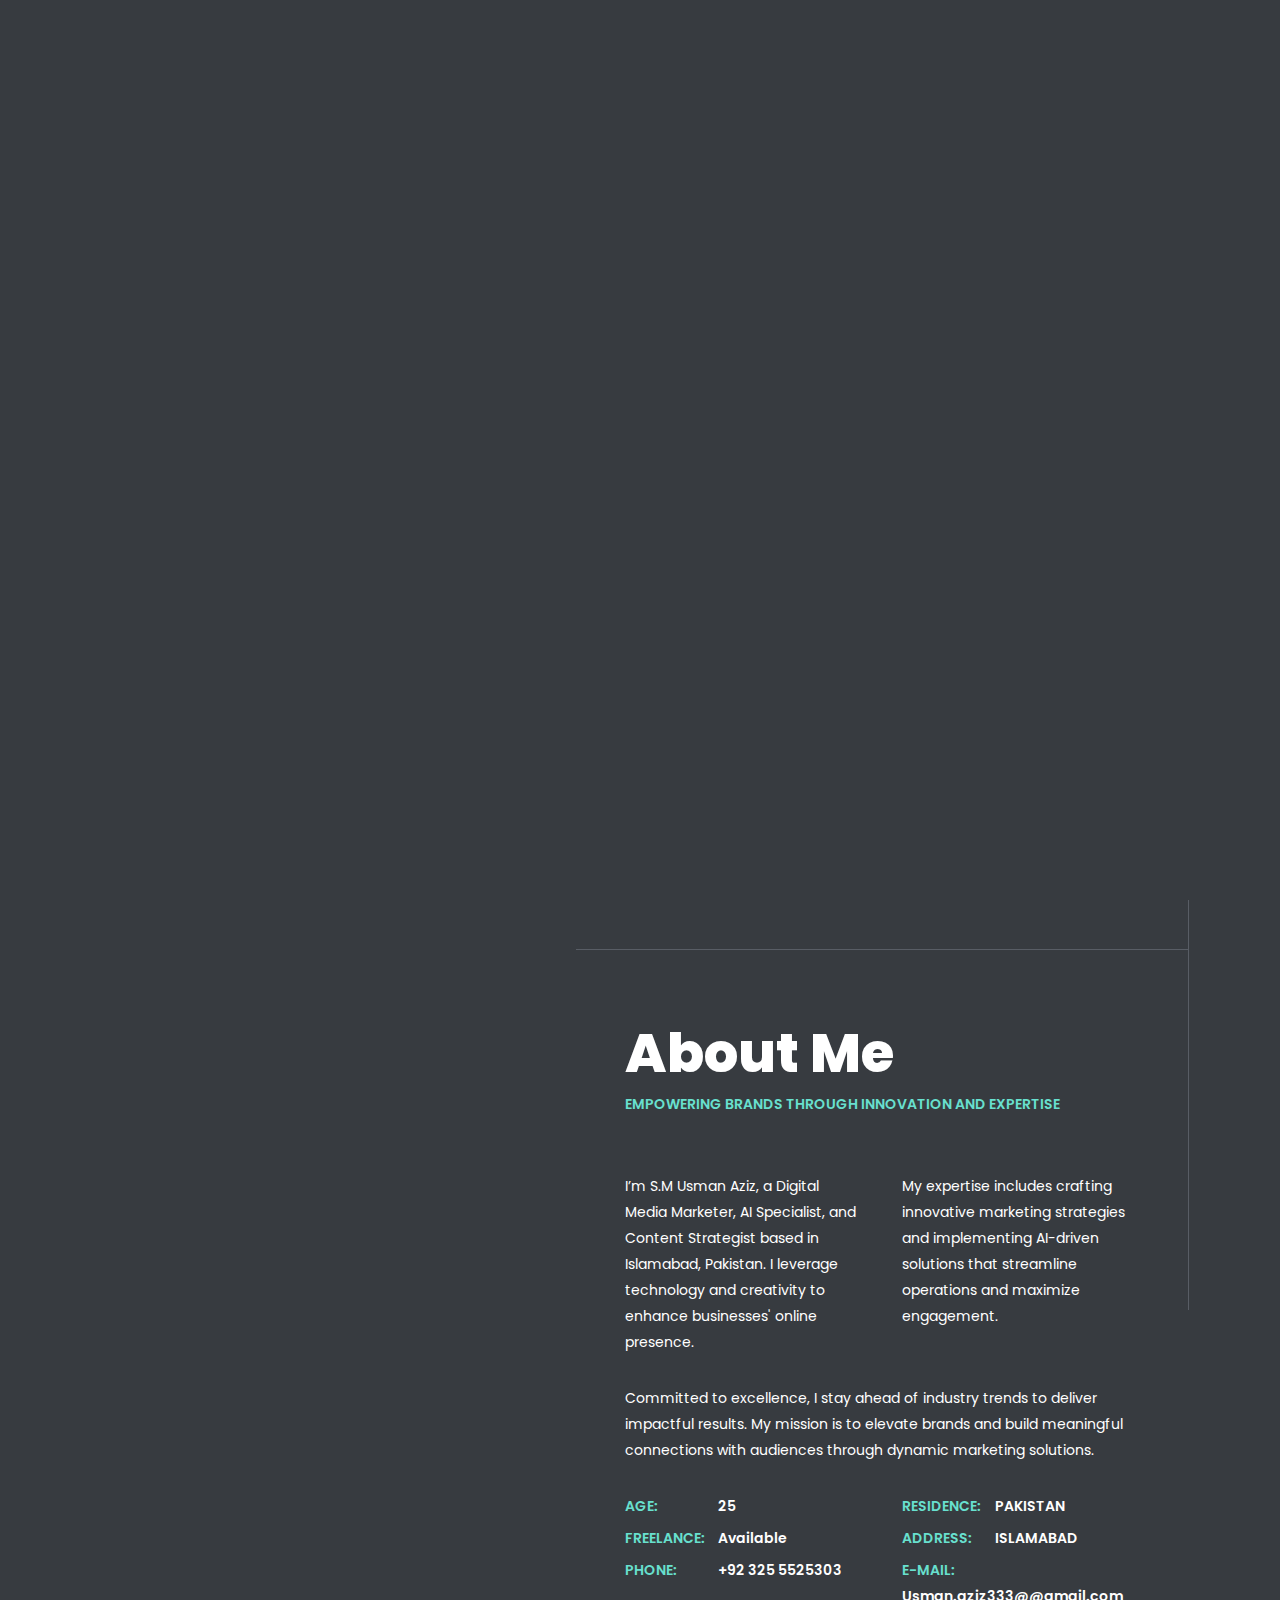
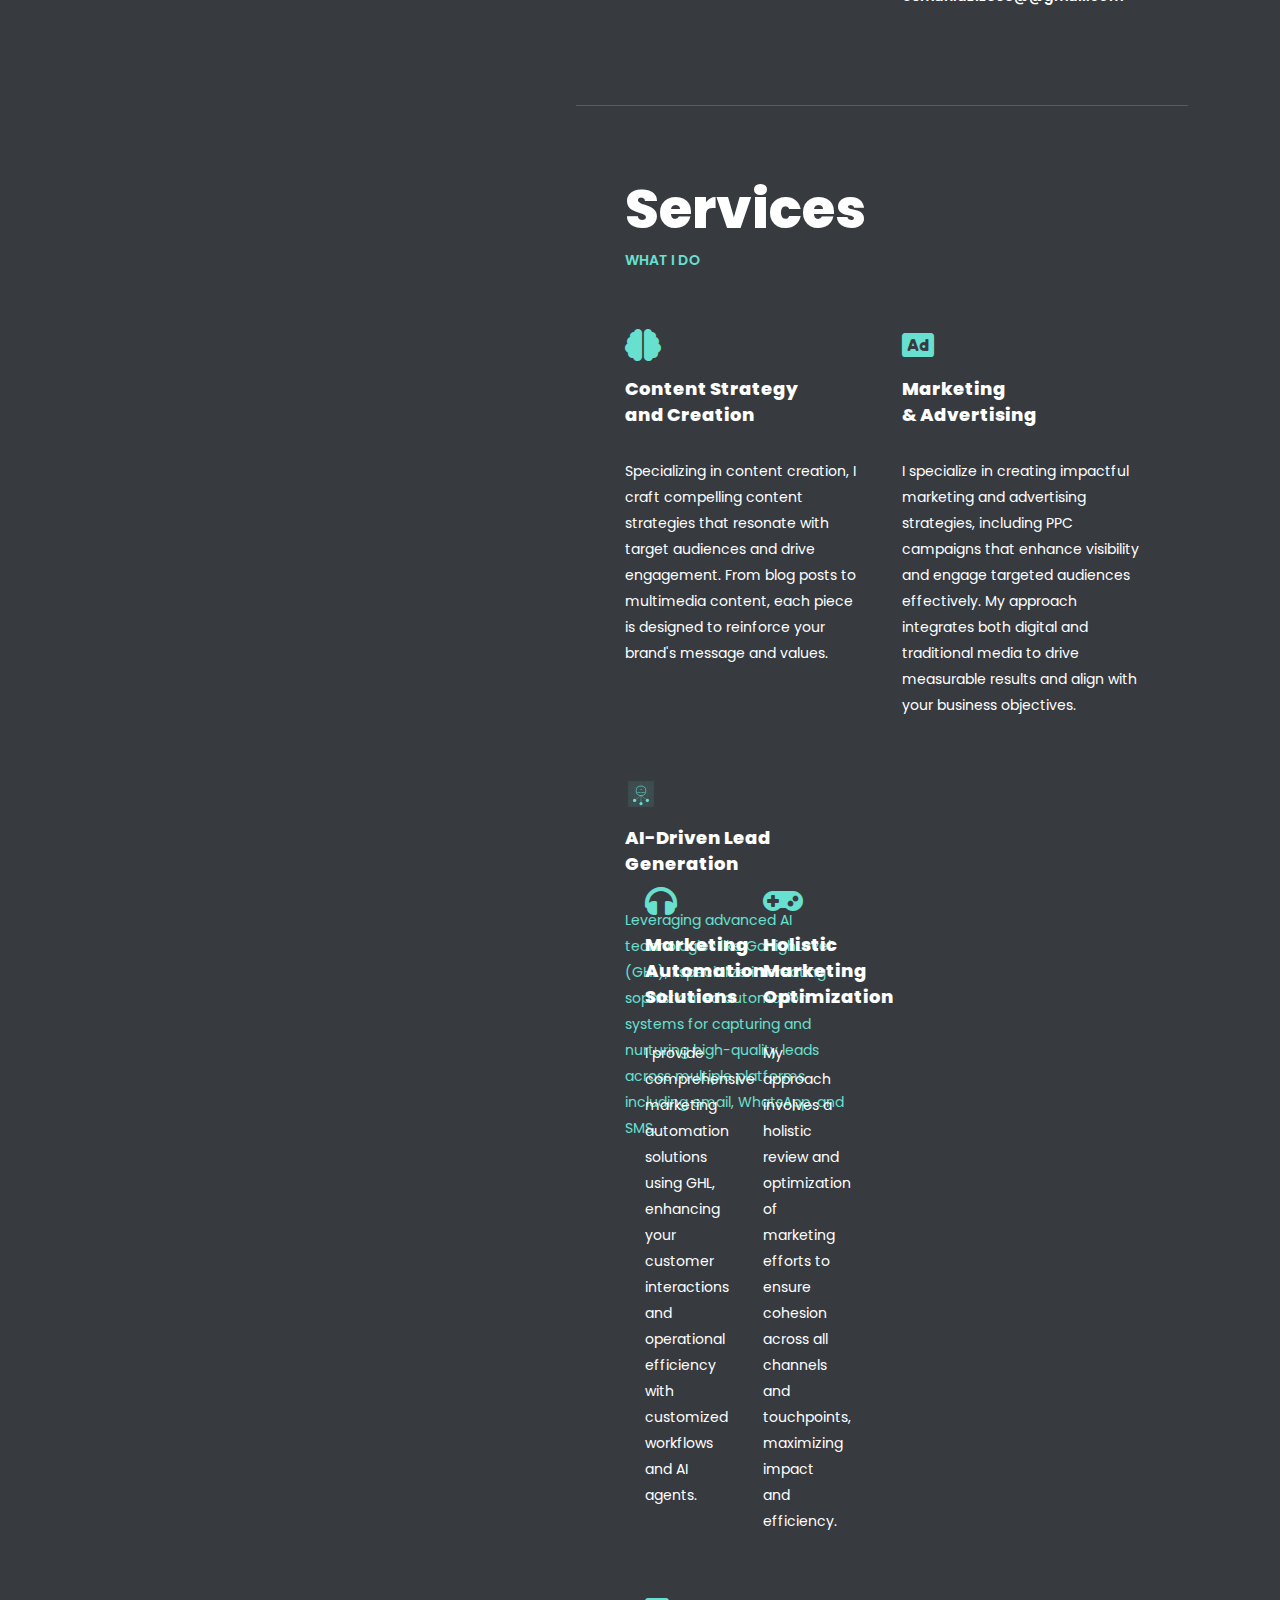
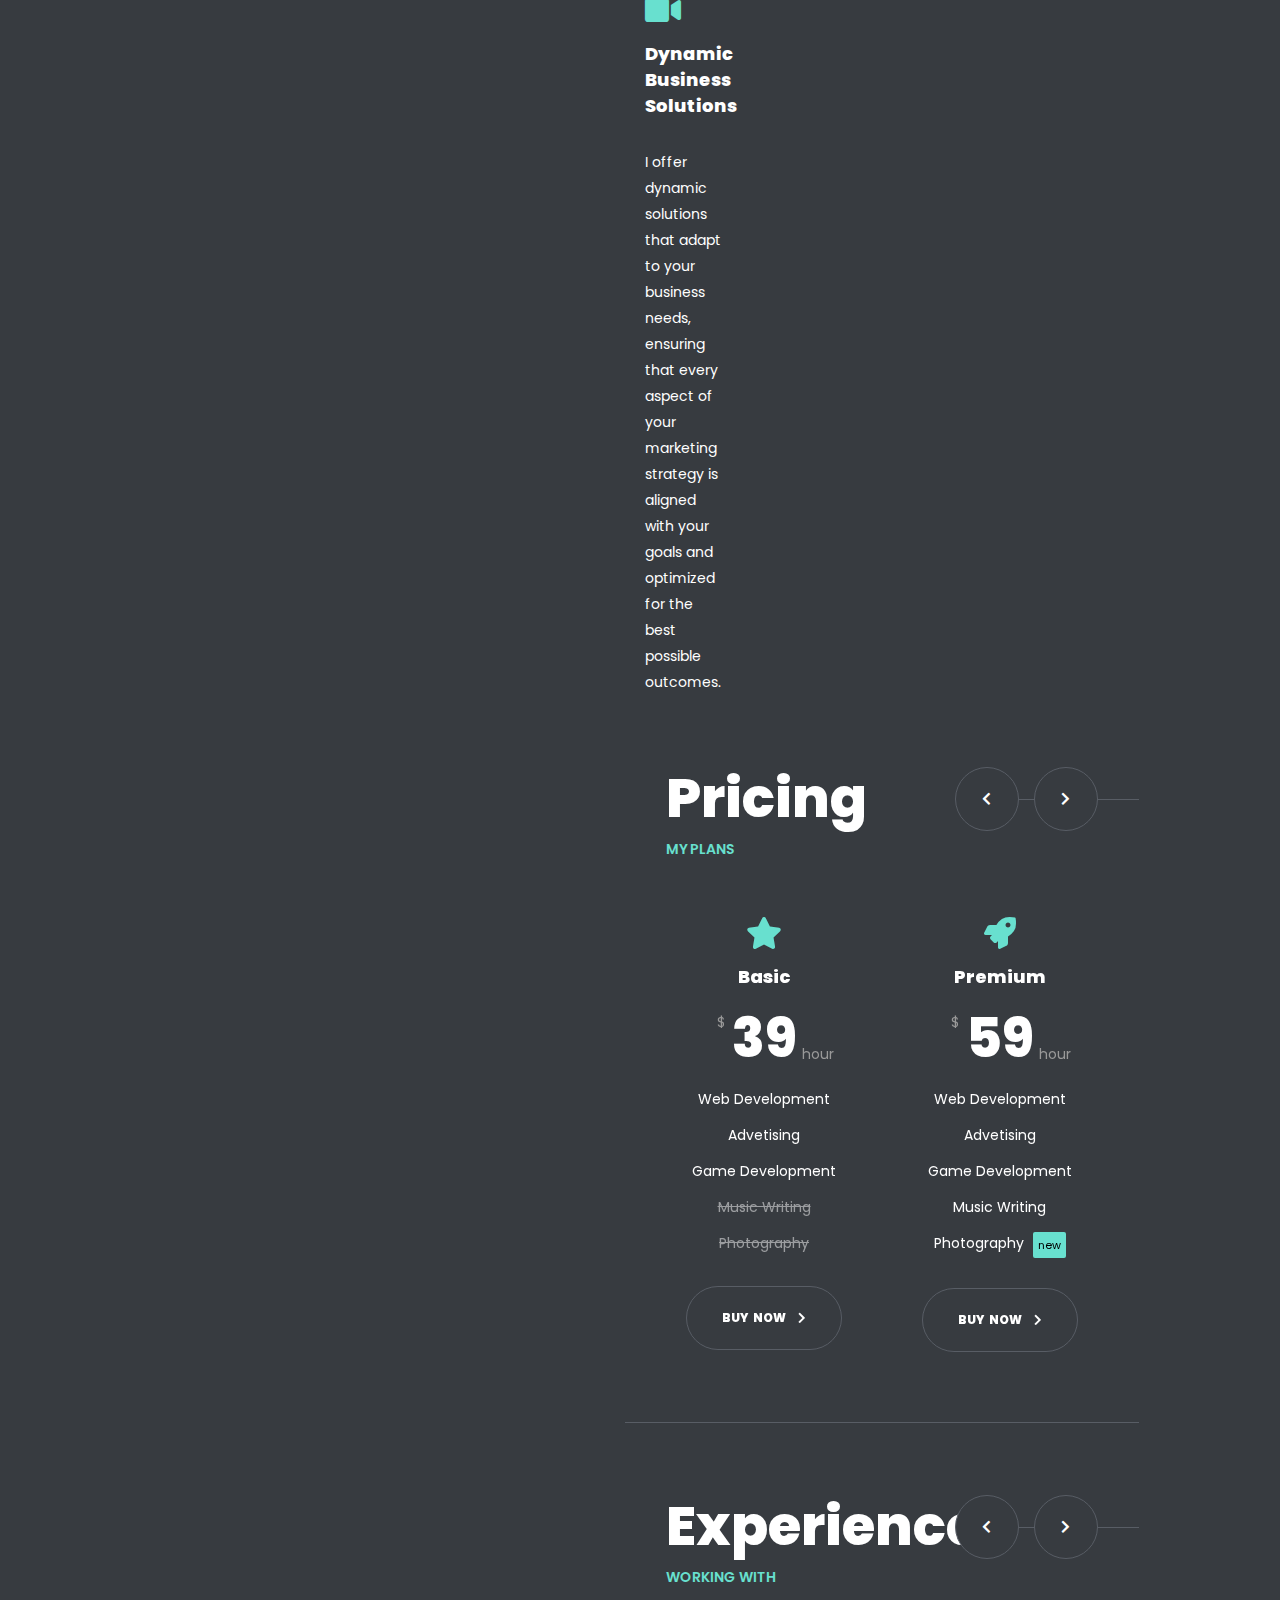
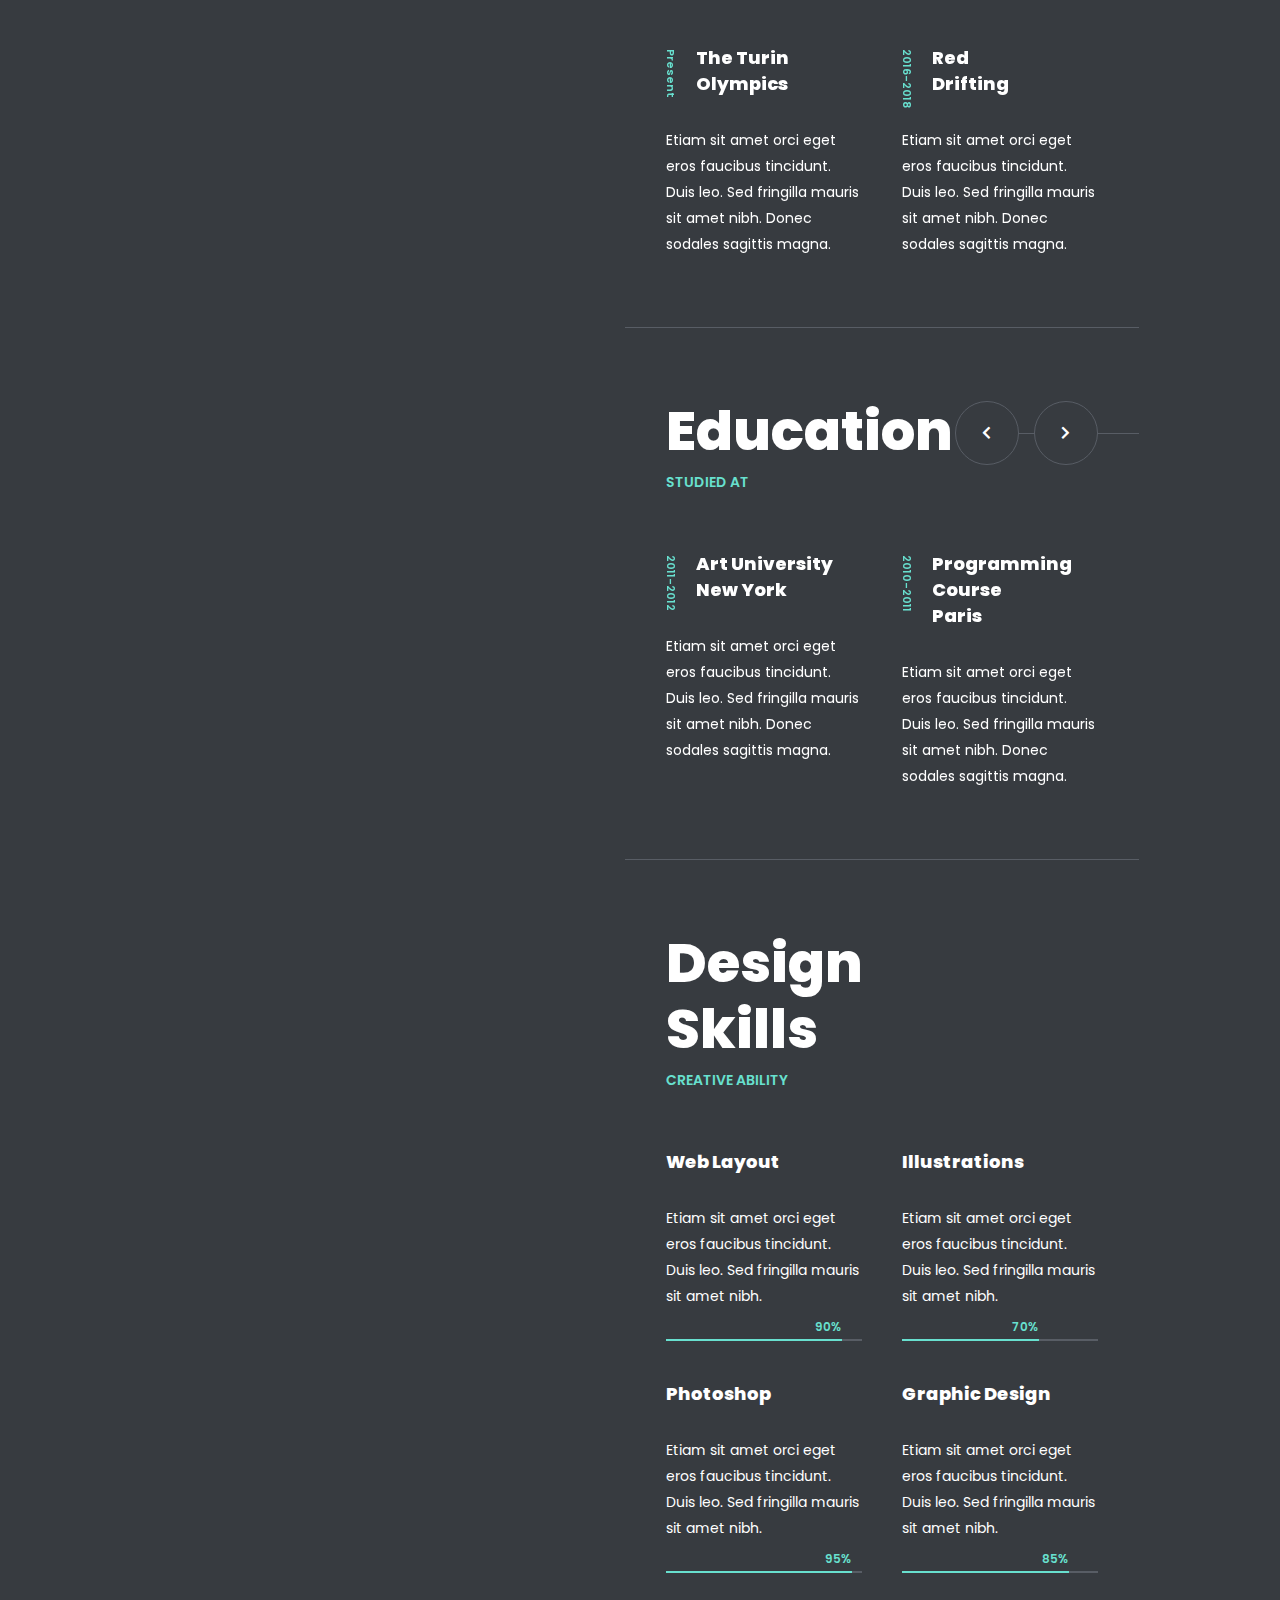
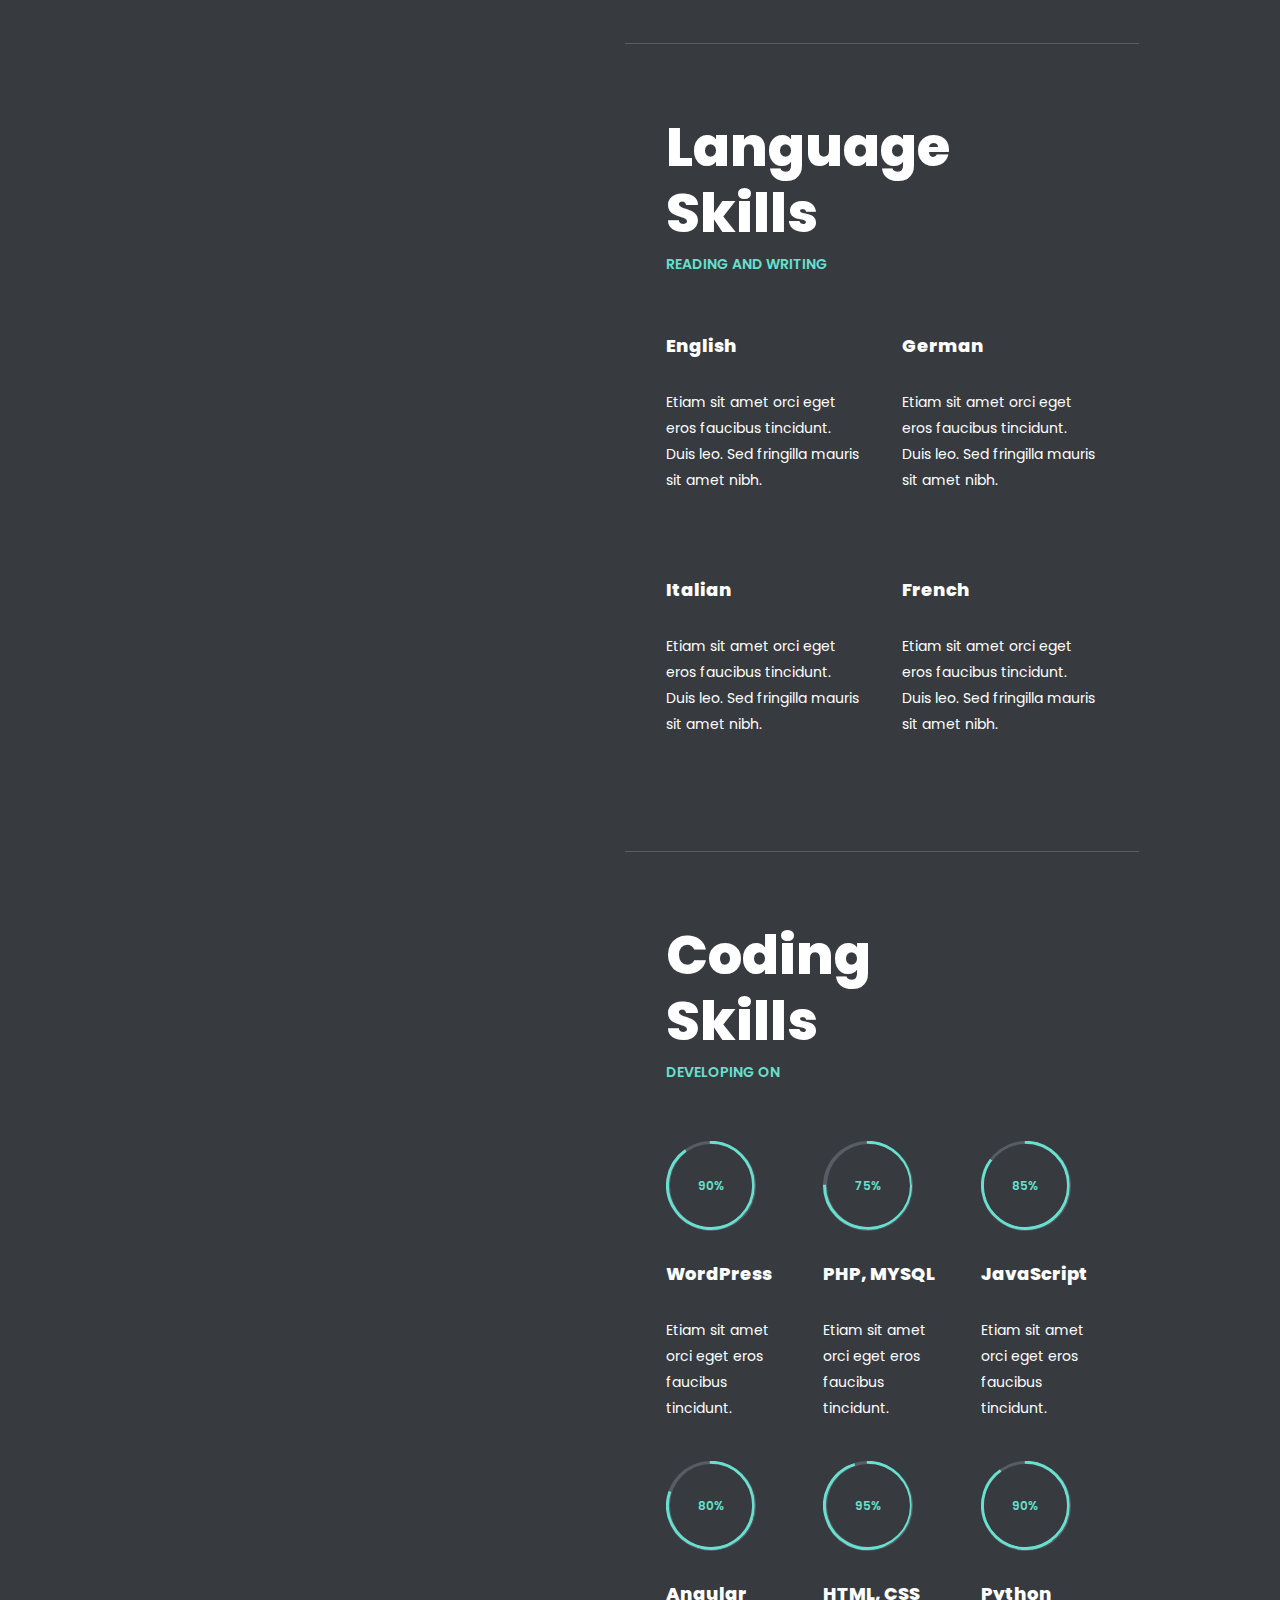
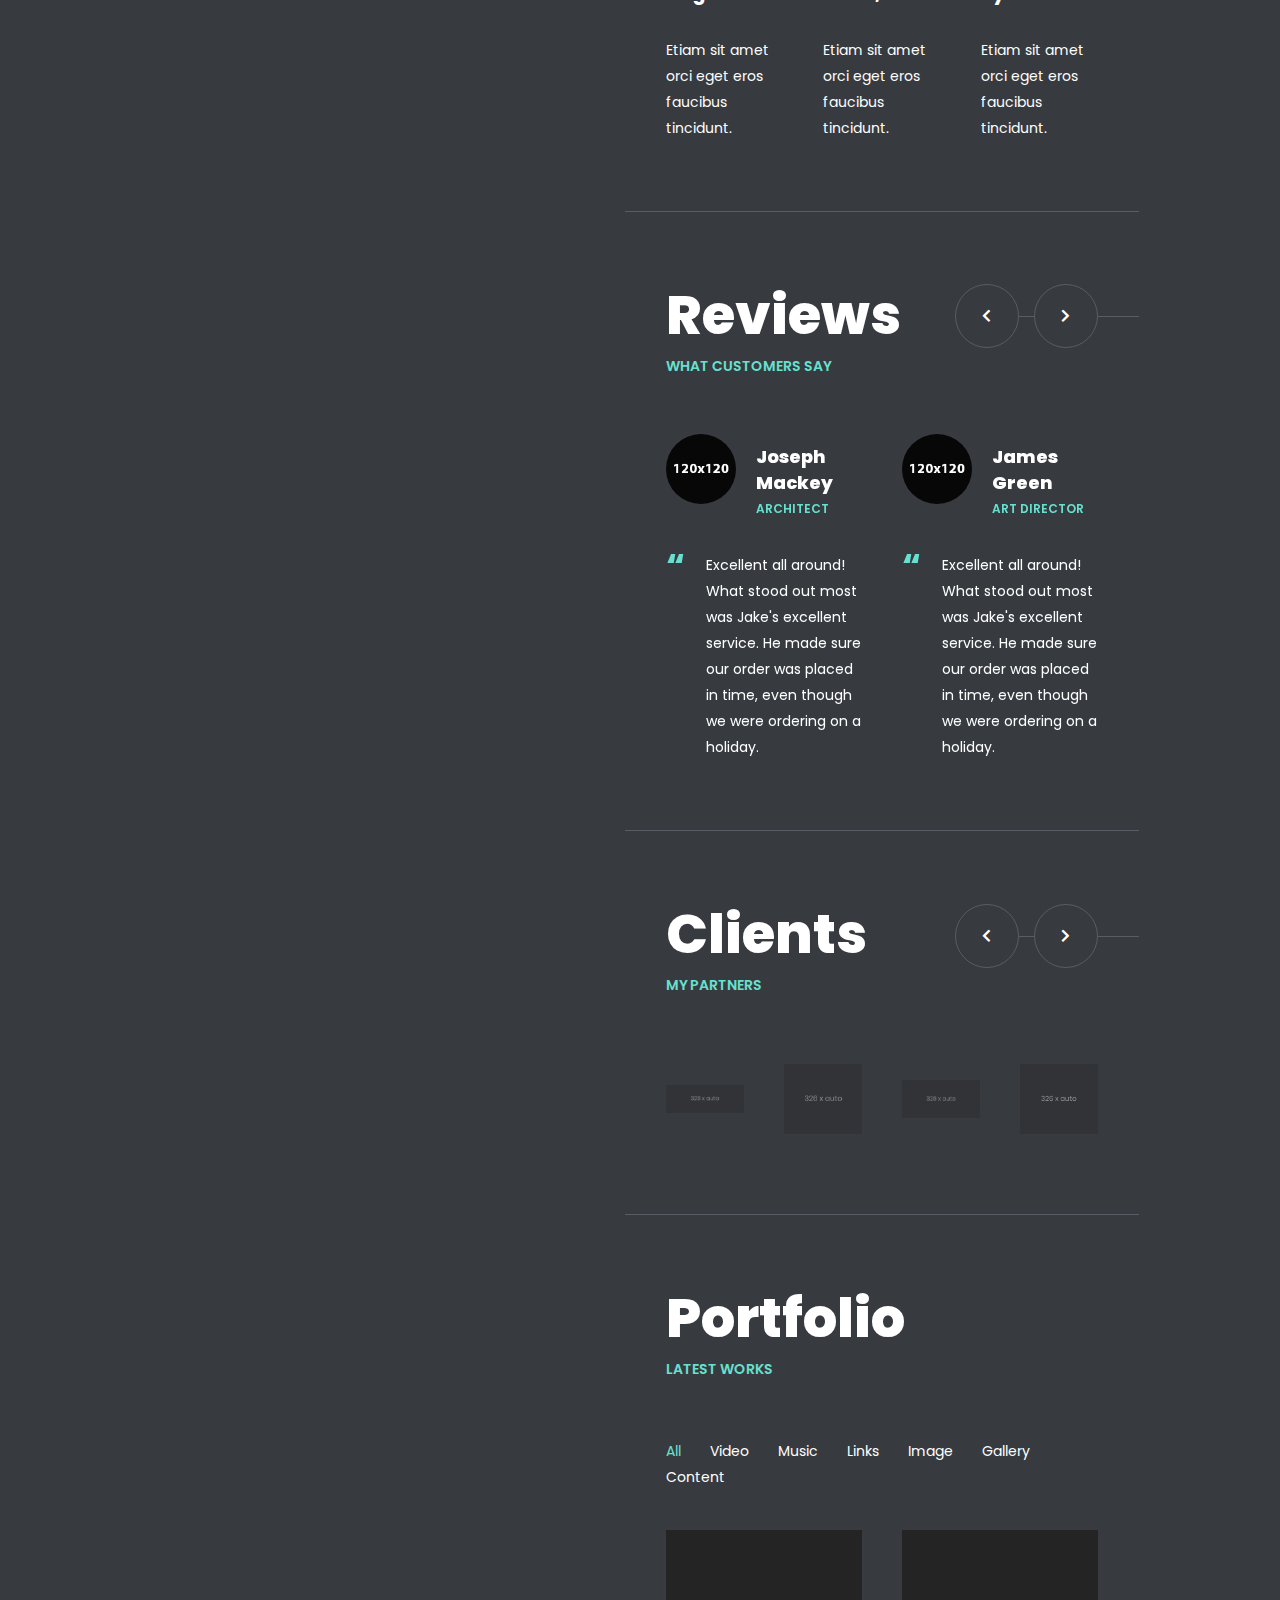
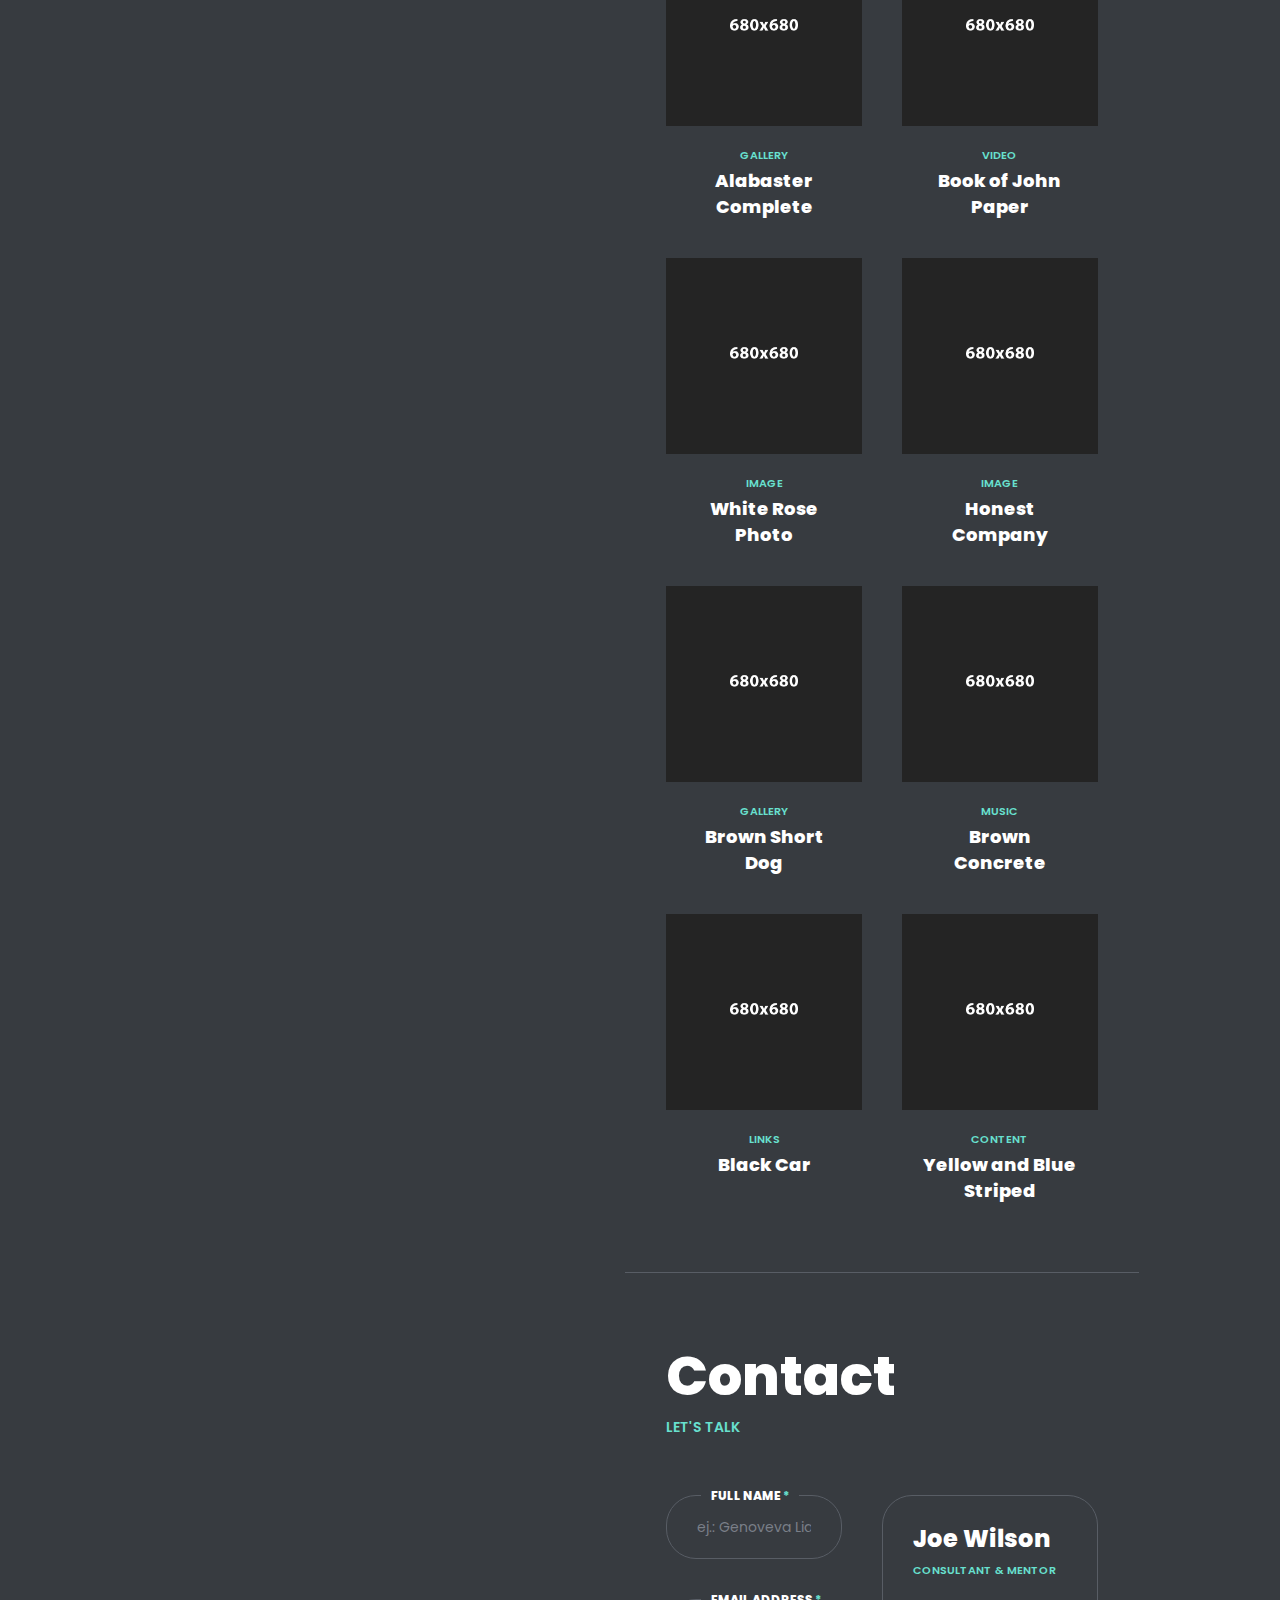
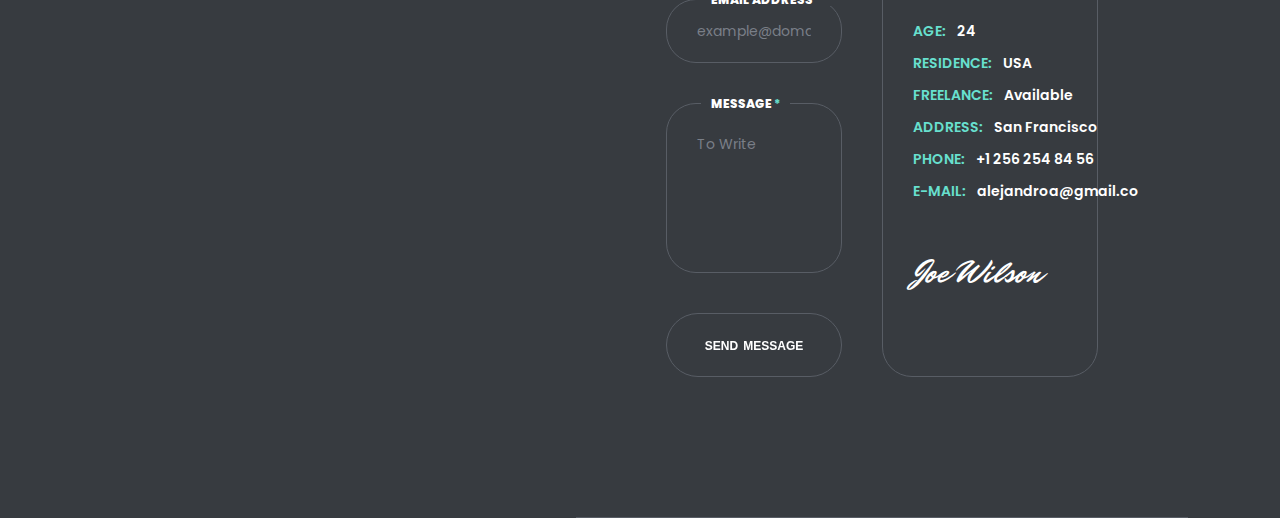
==== commit cd70104f: "Update index.html" ====
--- a/index.html
+++ b/index.html
@@ -305,37 +305,57 @@
 						<div class="service-col">
 							<div class="service-item">
 								<div class="icon">
-  <svg xmlns="http://www.w3.org/2000/svg" viewBox="0 0 200 200">
-    <!-- Circuit board background pattern -->
-    <path d="M20 20 H180 V180 H20 Z" fill="#68E0CF" opacity="0.1" stroke="#68E0CF" stroke-width="2"/>
-    <path d="M20 60 H180 M20 100 H180 M20 140 H180 M60 20 V180 M100 20 V180 M140 20 V180" stroke="#68E0CF" stroke-width="1" opacity="0.3"/>
-    
-    <!-- Central brain icon -->
-    <path d="M100 50 Q130 50 130 80 Q130 110 100 110 Q70 110 70 80 Q70 50 100 50" fill="none" stroke="#68E0CF" stroke-width="4"/>
-    
-    <!-- Text "AI LEADS" in central circle -->
-    <text x="100" y="75" font-family="Arial, sans-serif" font-weight="bold" font-size="14" fill="#68E0CF" text-anchor="middle">AI</text>
-    <text x="100" y="95" font-family="Arial, sans-serif" font-weight="bold" font-size="14" fill="#68E0CF" text-anchor="middle">LEADS</text>
-    
-    <!-- Connected nodes representing leads -->
-    <circle cx="60" cy="140" r="10" fill="#68E0CF"/>
-    <circle cx="100" cy="160" r="10" fill="#68E0CF"/>
-    <circle cx="140" cy="140" r="10" fill="#68E0CF"/>
-    
-    <!-- Connection lines -->
-    <path d="M100 110 L60 140 M100 110 L100 160 M100 110 L140 140" stroke="#68E0CF" stroke-width="2"/>
-    
-    <!-- Pulse animation circles -->
-    <circle cx="60" cy="140" r="15" fill="none" stroke="#68E0CF" opacity="0.5">
-      <animate attributeName="r" values="10;20;10" dur="2s" repeatCount="indefinite"/>
-      <animate attributeName="opacity" values="0.5;0;0.5" dur="2s" repeatCount="indefinite"/>
-    </circle>
-    <circle cx="140" cy="140" r="15" fill="none" stroke="#68E0CF" opacity="0.5">
-      <animate attributeName="r" values="10;20;10" dur="2s" repeatCount="indefinite"/>
-      <animate attributeName="opacity" values="0.5;0;0.5" dur="2s" repeatCount="indefinite"/>
-    </circle>
-  </svg>
+  <!-- HTML -->
+<div class="service-item">
+  <div class="icon">
+    <svg xmlns="http://www.w3.org/2000/svg" viewBox="0 0 200 200">
+      <!-- Circuit board background pattern -->
+      <path d="M20 20 H180 V180 H20 Z" fill="#68E0CF" opacity="0.1" stroke="#68E0CF" stroke-width="2"/>
+      <path d="M20 60 H180 M20 100 H180 M20 140 H180 M60 20 V180 M100 20 V180 M140 20 V180" stroke="#68E0CF" stroke-width="1" opacity="0.3"/>
+      
+      <!-- Central brain icon -->
+      <path d="M100 50 Q130 50 130 80 Q130 110 100 110 Q70 110 70 80 Q70 50 100 50" fill="none" stroke="#68E0CF" stroke-width="4"/>
+      
+      <!-- Text "AI LEADS" in central circle -->
+      <text x="100" y="75" font-family="Arial, sans-serif" font-weight="bold" font-size="14" fill="#68E0CF" text-anchor="middle">AI</text>
+      <text x="100" y="95" font-family="Arial, sans-serif" font-weight="bold" font-size="14" fill="#68E0CF" text-anchor="middle">LEADS</text>
+      
+      <!-- Connected nodes representing leads -->
+      <circle cx="60" cy="140" r="10" fill="#68E0CF"/>
+      <circle cx="100" cy="160" r="10" fill="#68E0CF"/>
+      <circle cx="140" cy="140" r="10" fill="#68E0CF"/>
+      
+      <!-- Connection lines -->
+      <path d="M100 110 L60 140 M100 110 L100 160 M100 110 L140 140" stroke="#68E0CF" stroke-width="2"/>
+      
+      <!-- Pulse animation circles -->
+      <circle cx="60" cy="140" r="15" fill="none" stroke="#68E0CF" opacity="0.5">
+        <animate attributeName="r" values="10;20;10" dur="2s" repeatCount="indefinite"/>
+        <animate attributeName="opacity" values="0.5;0;0.5" dur="2s" repeatCount="indefinite"/>
+      </circle>
+      <circle cx="140" cy="140" r="15" fill="none" stroke="#68E0CF" opacity="0.5">
+        <animate attributeName="r" values="10;20;10" dur="2s" repeatCount="indefinite"/>
+        <animate attributeName="opacity" values="0.5;0;0.5" dur="2s" repeatCount="indefinite"/>
+      </circle>
+    </svg>
+  </div>
 </div>
+
+<!-- CSS -->
+<style>
+.service-item .icon {
+    margin-bottom: 15px;
+    font-size: 32px;
+    height: 32px;
+    color: #68e0cf;
+}
+
+.service-item .icon svg {
+    width: 32px;  /* Match the height requirement */
+    height: 32px; /* Match the height requirement */
+    display: block; /* Remove any extra space */
+}
+</style>
 								<div class="name">AI-Driven Lead <br />Generation</div>
 								<div class="single-post-text">
 									<p>
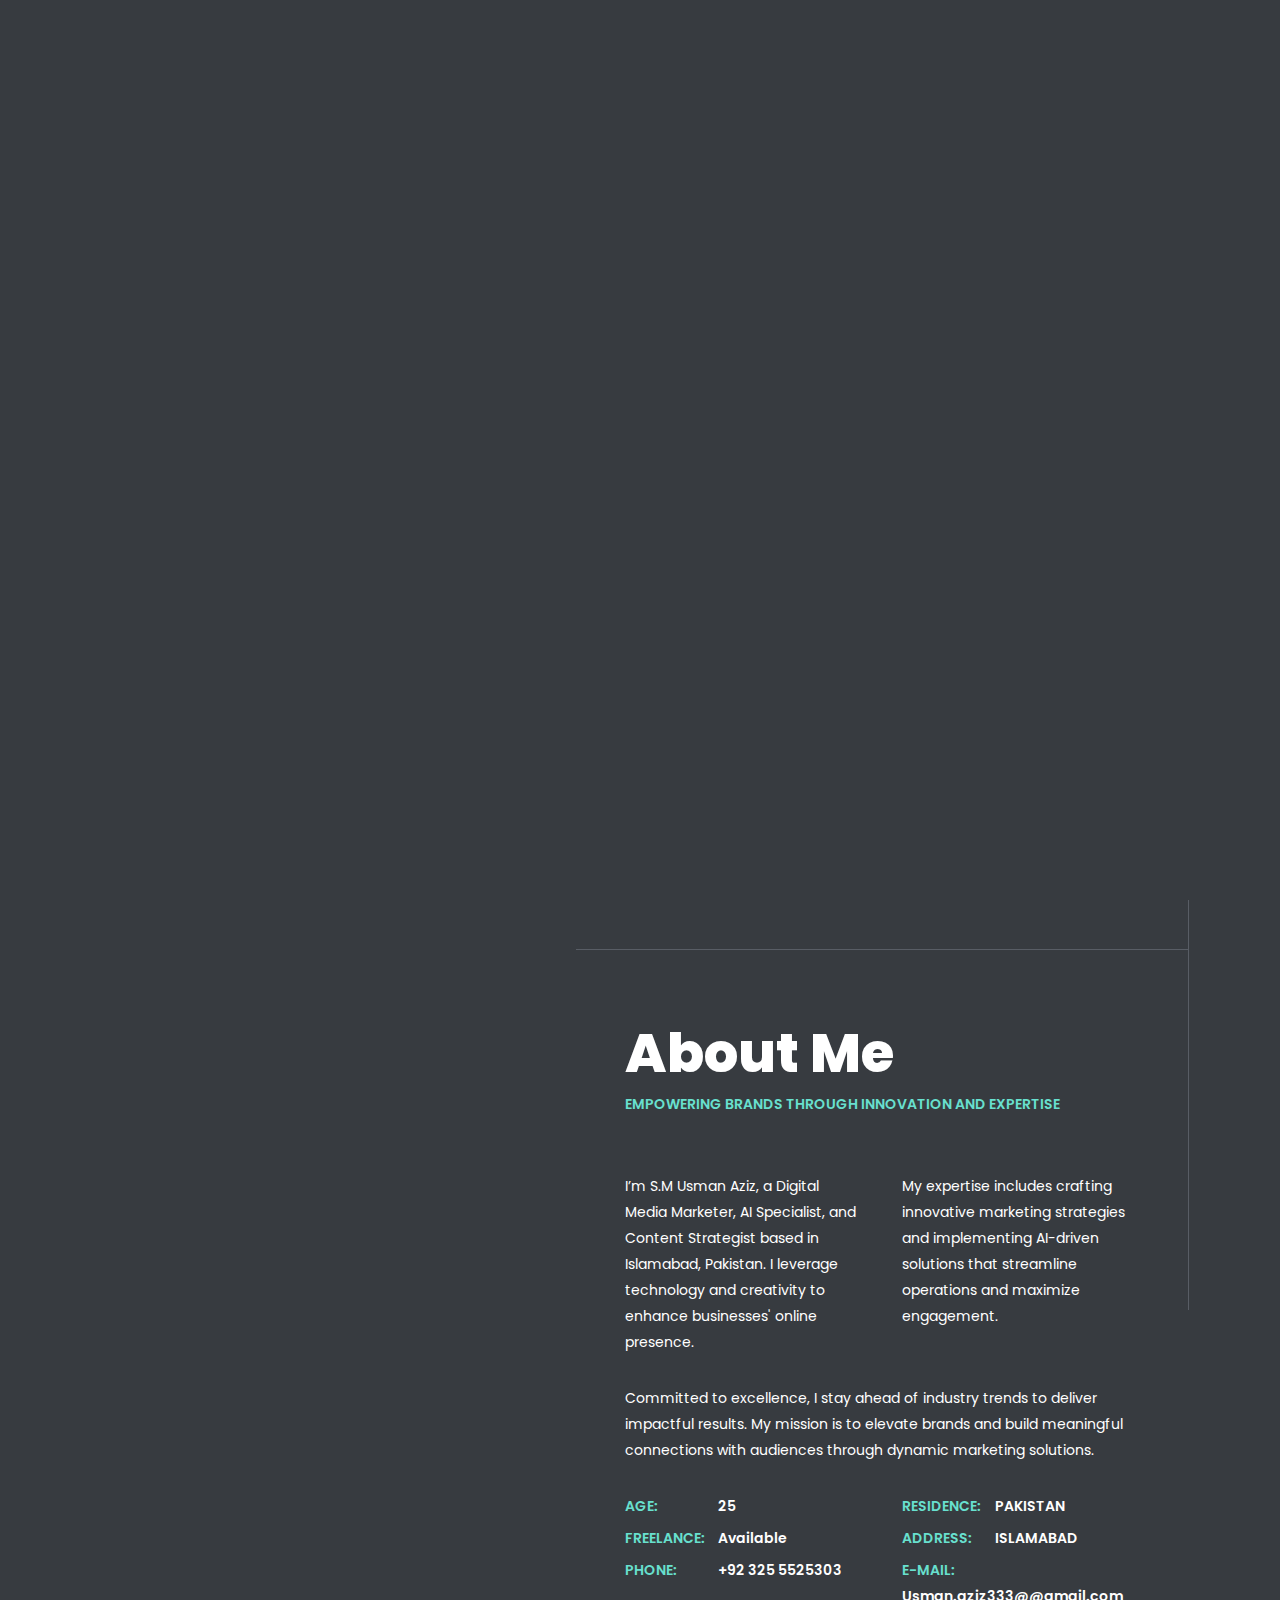
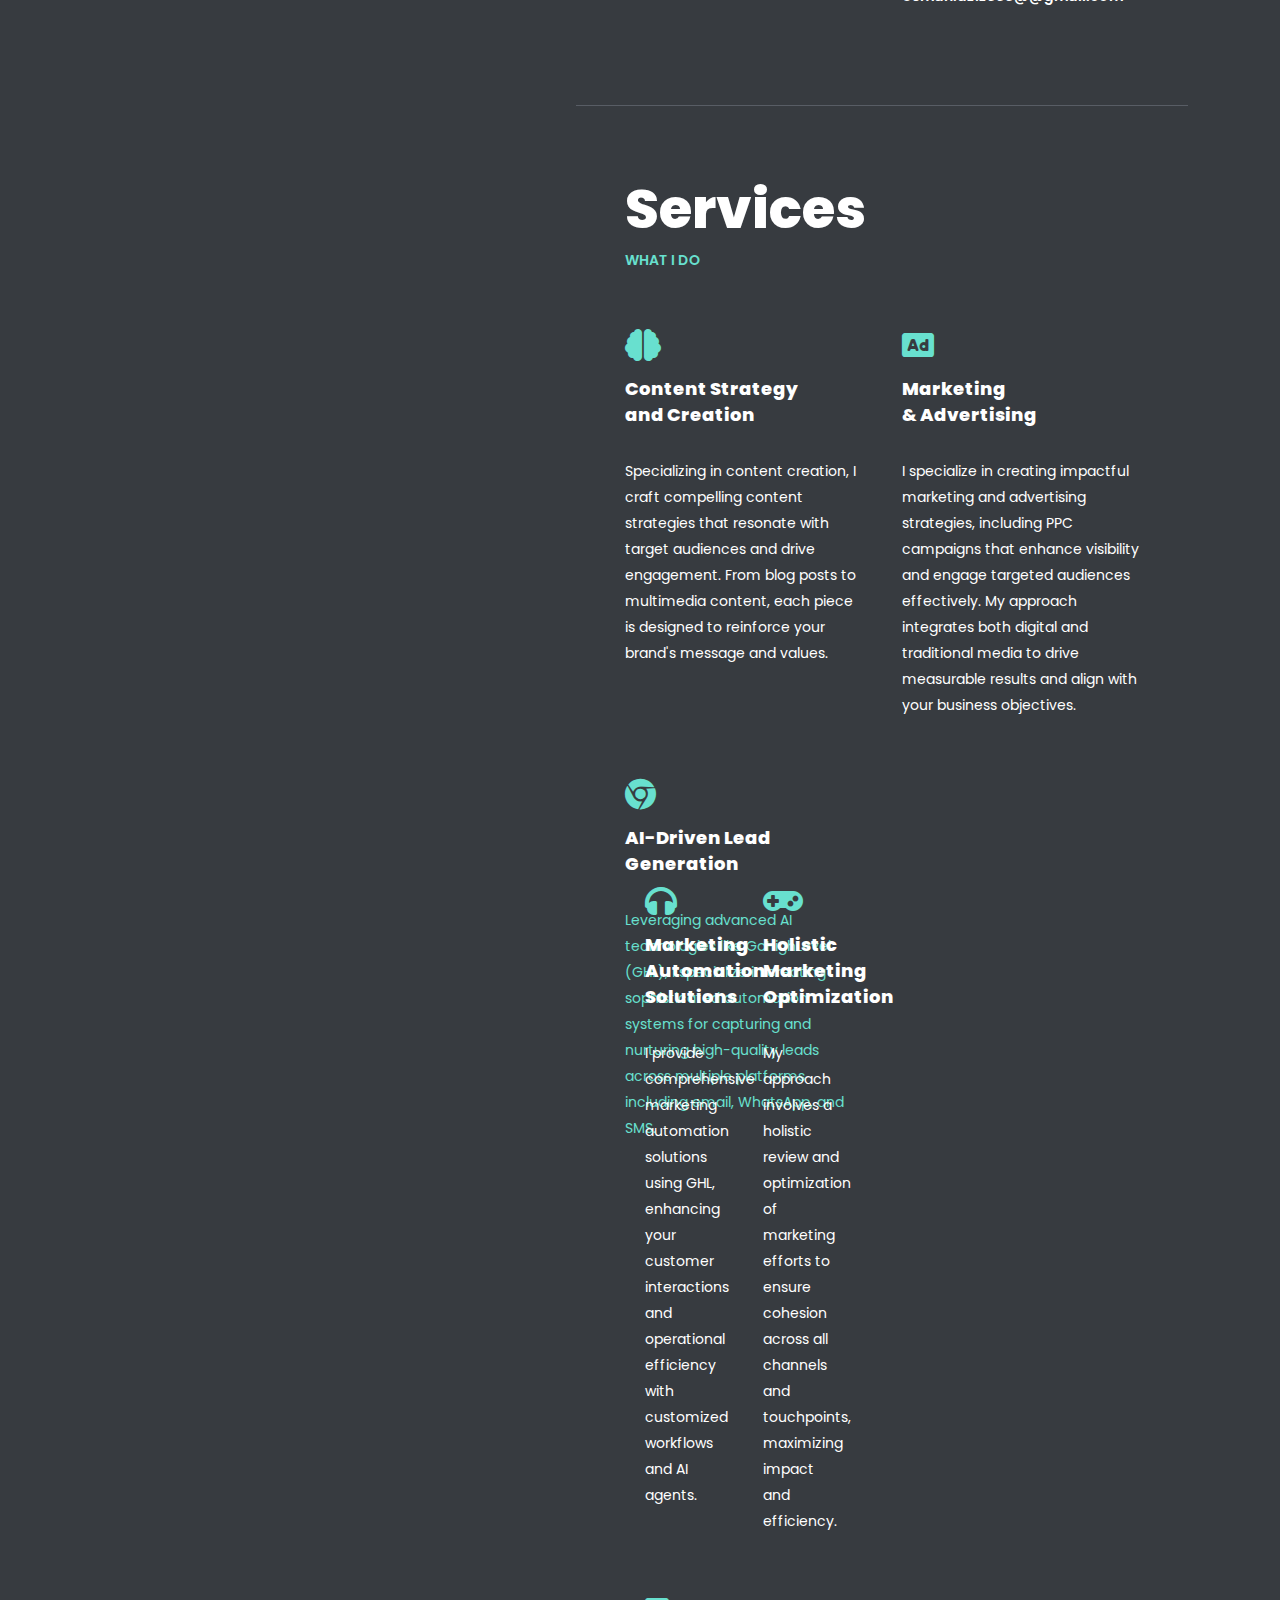
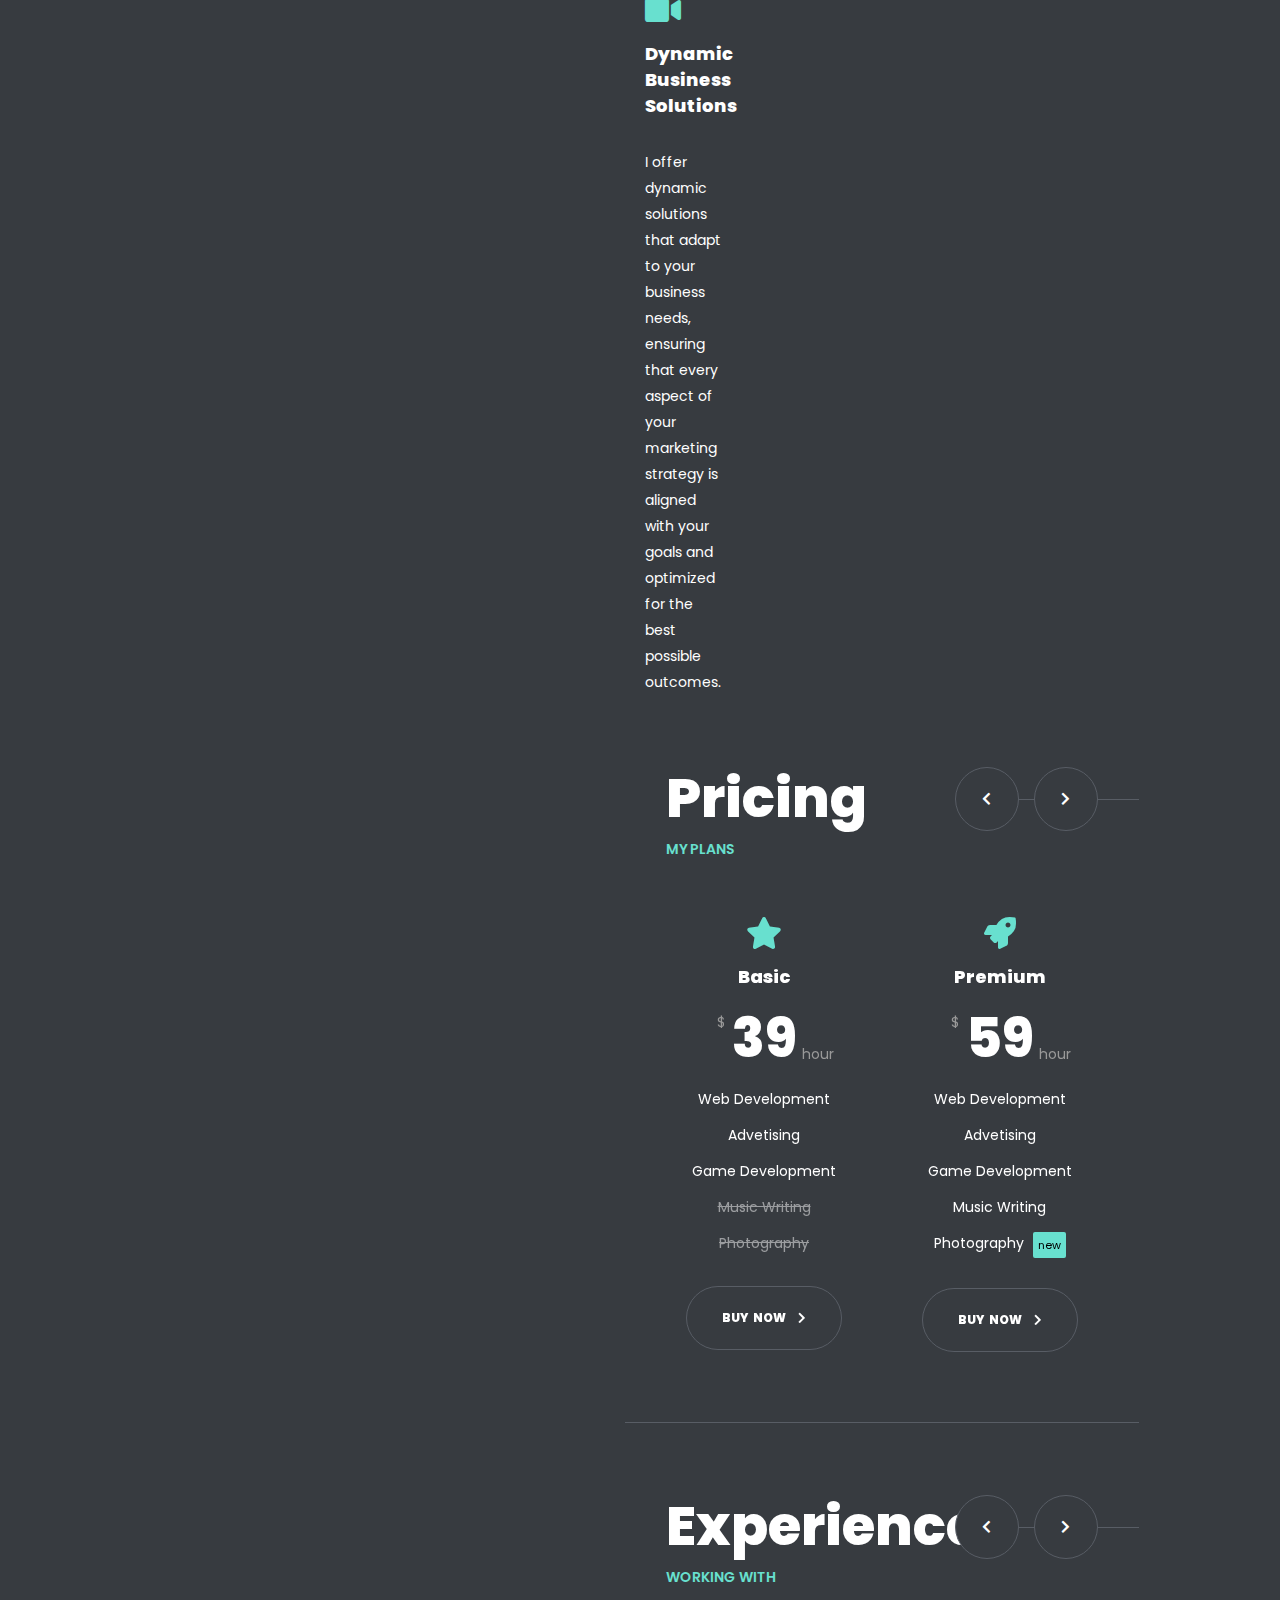
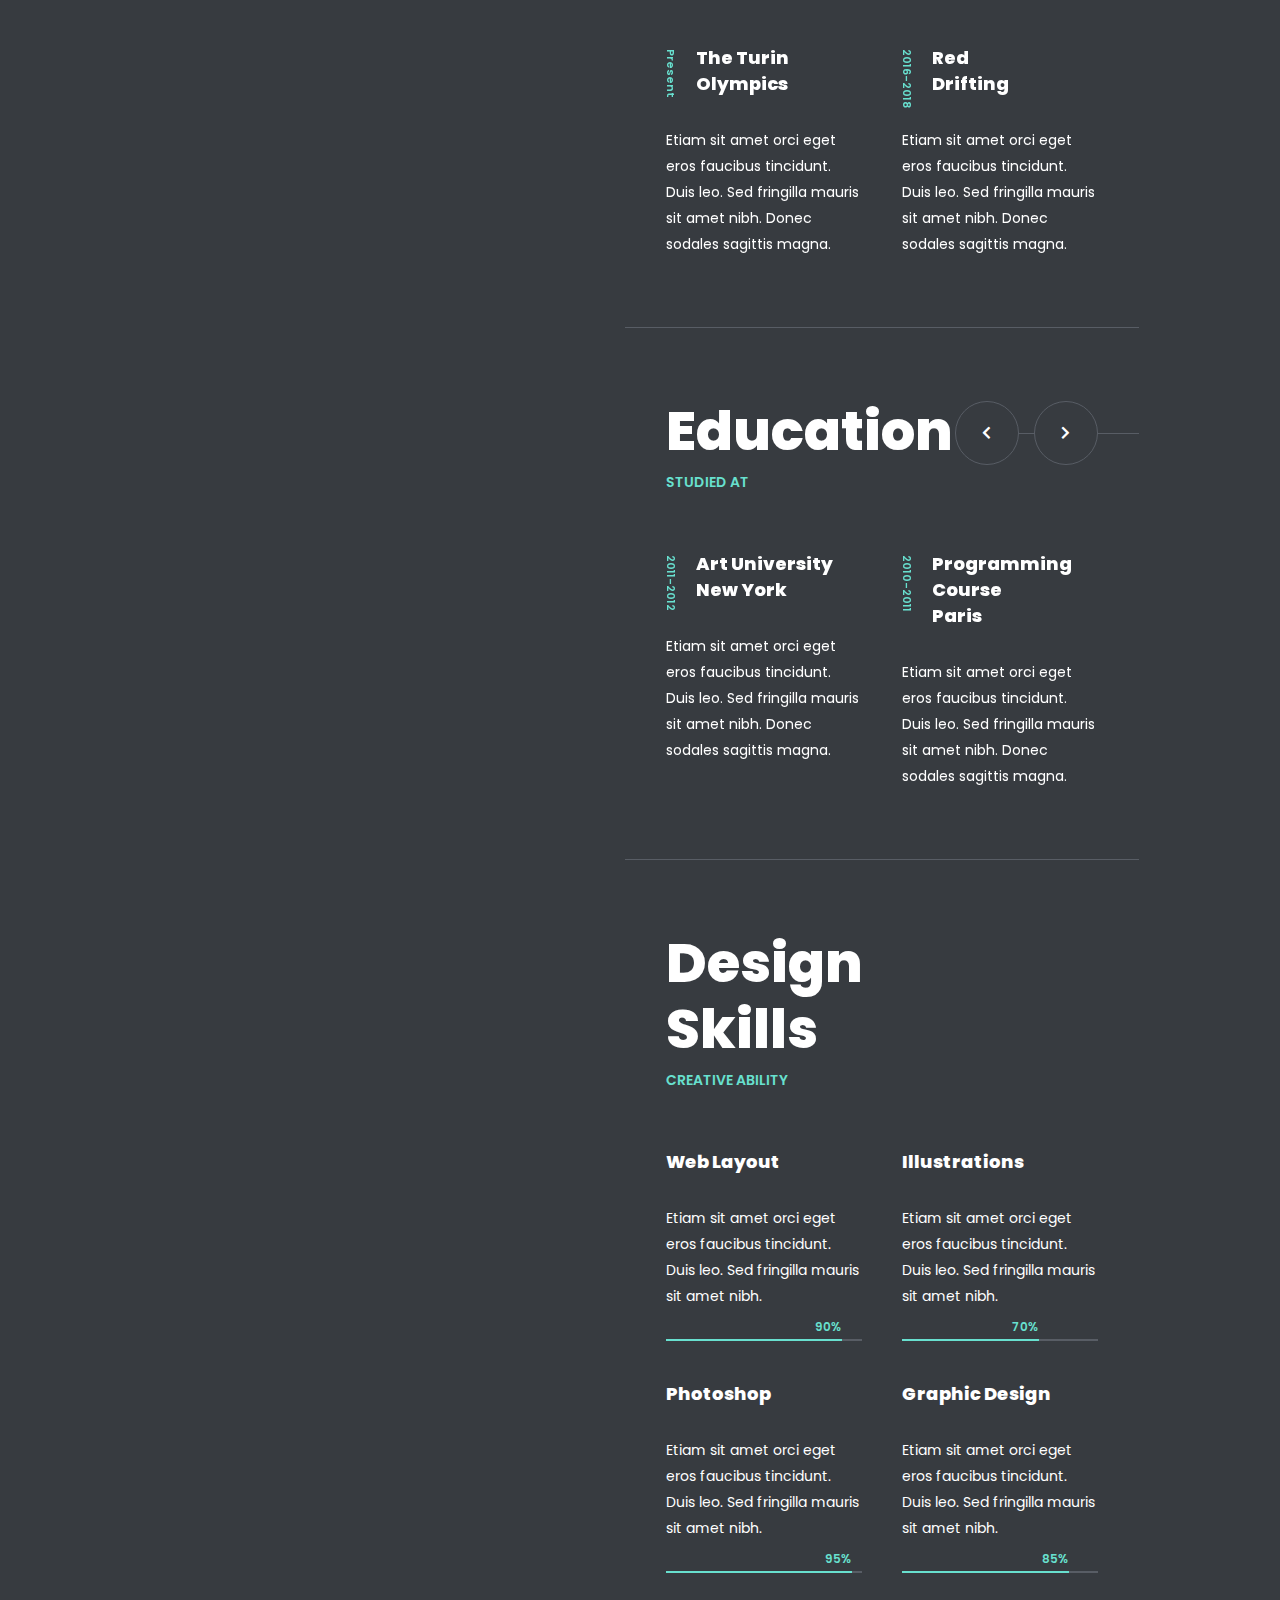
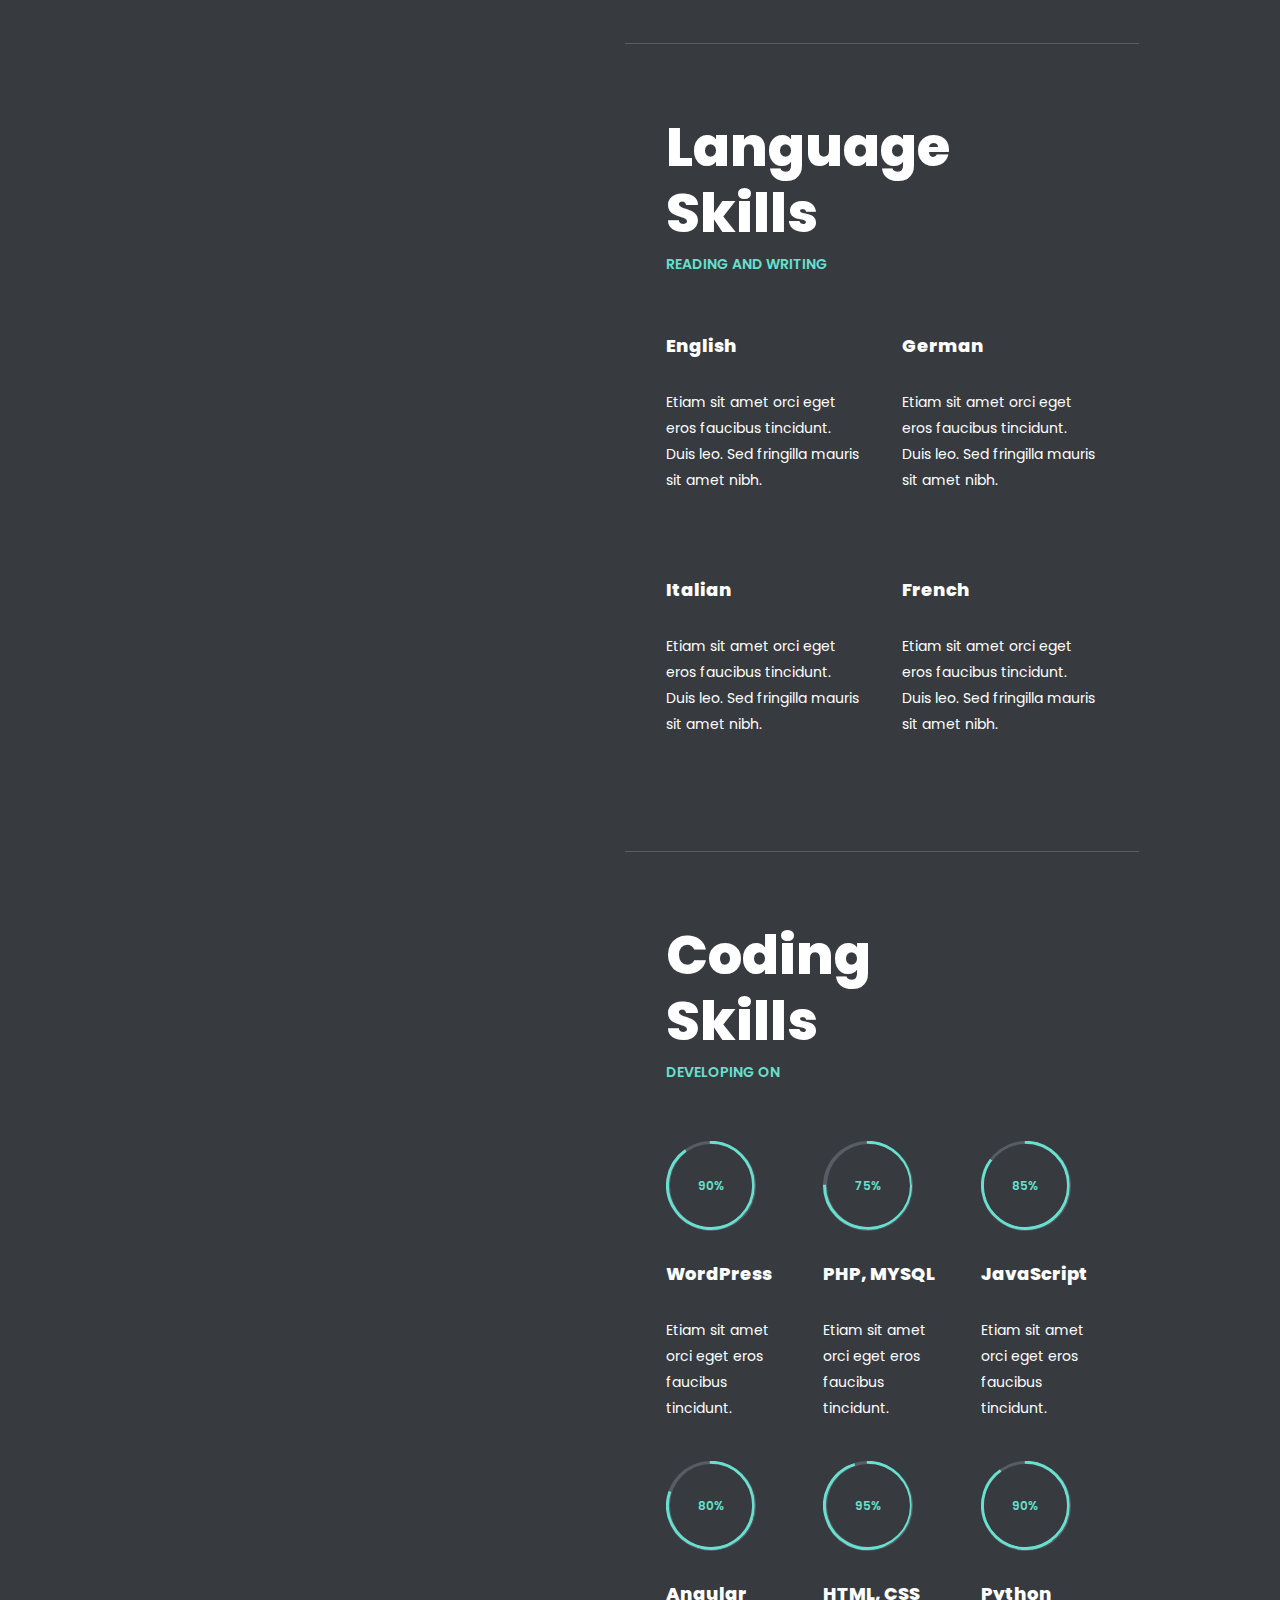
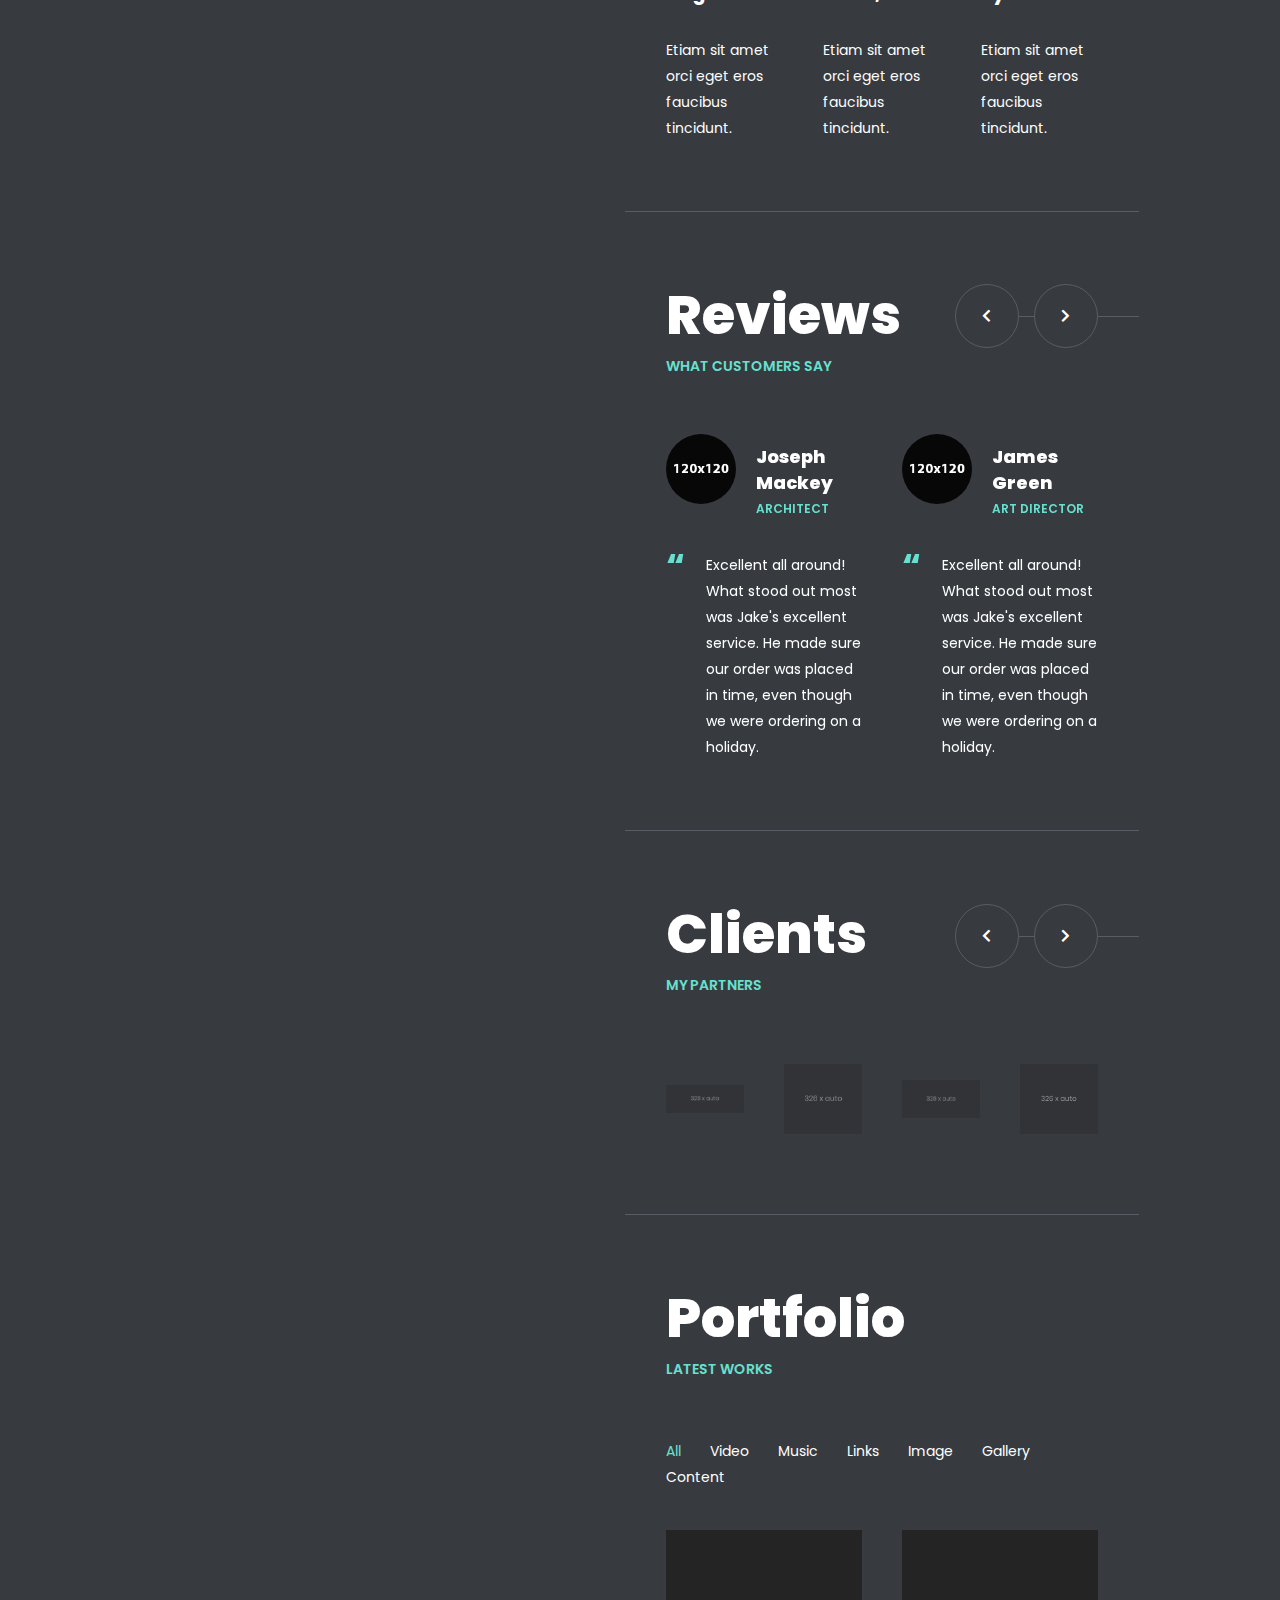
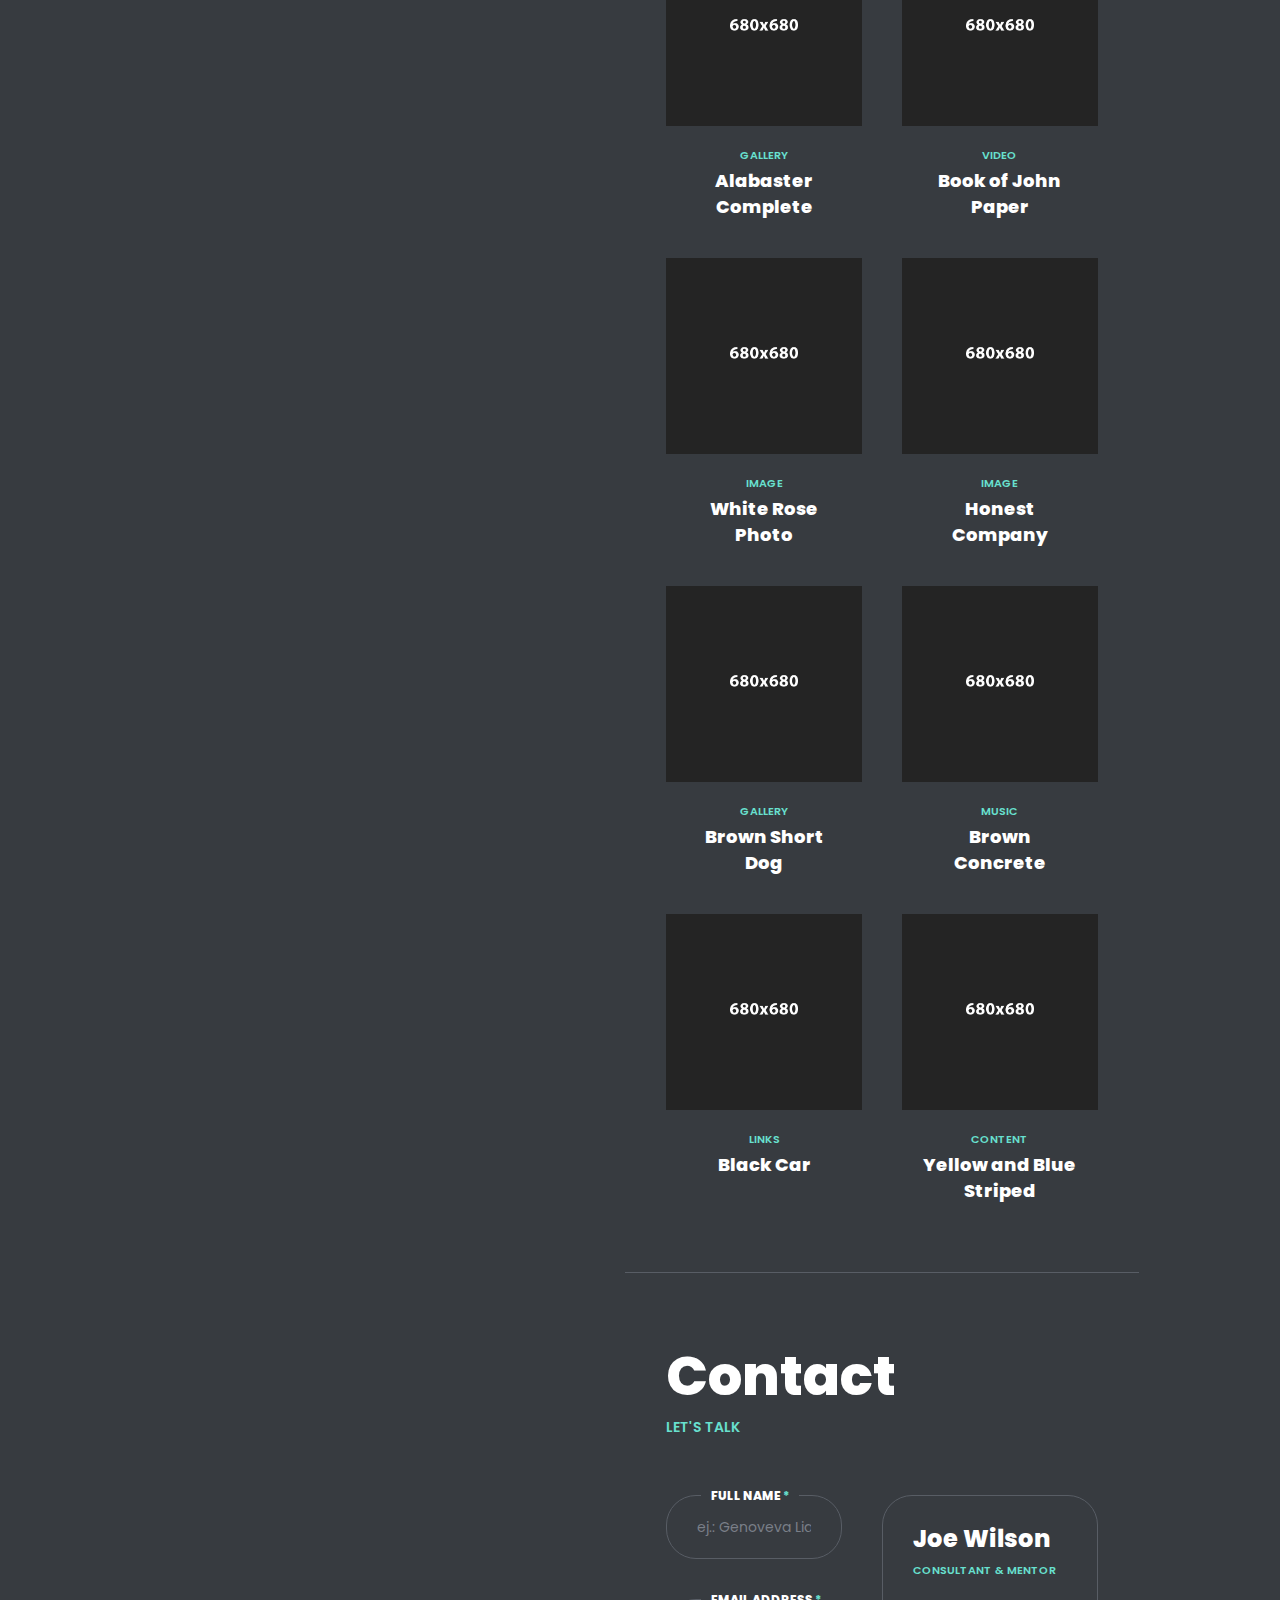
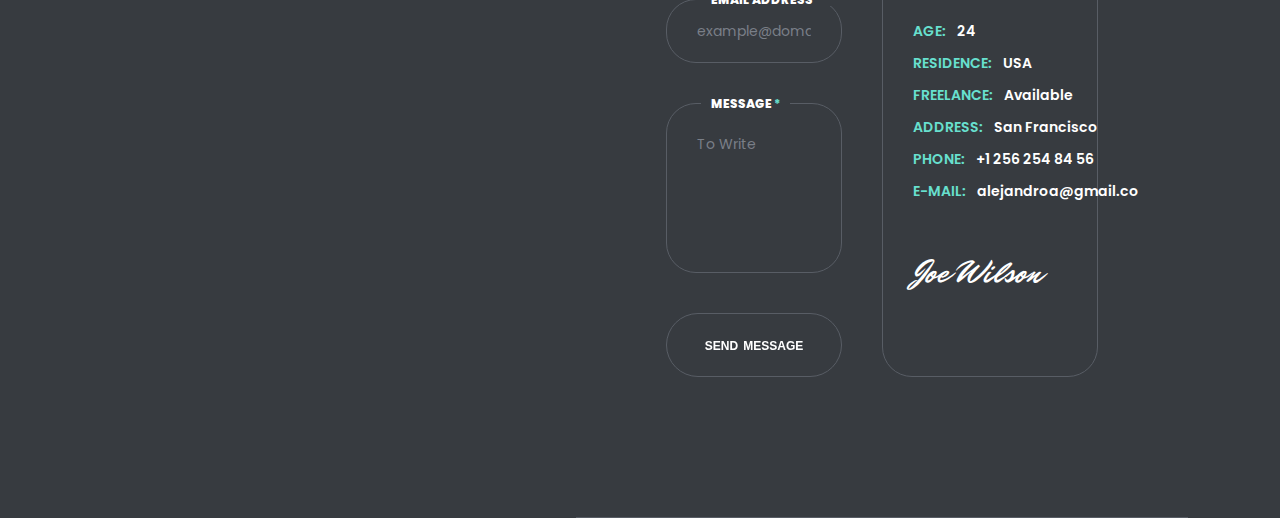
==== commit 9d39de06: "Update index.html" ====
--- a/index.html
+++ b/index.html
@@ -305,57 +305,8 @@
 						<div class="service-col">
 							<div class="service-item">
 								<div class="icon">
-  <!-- HTML -->
-<div class="service-item">
-  <div class="icon">
-    <svg xmlns="http://www.w3.org/2000/svg" viewBox="0 0 200 200">
-      <!-- Circuit board background pattern -->
-      <path d="M20 20 H180 V180 H20 Z" fill="#68E0CF" opacity="0.1" stroke="#68E0CF" stroke-width="2"/>
-      <path d="M20 60 H180 M20 100 H180 M20 140 H180 M60 20 V180 M100 20 V180 M140 20 V180" stroke="#68E0CF" stroke-width="1" opacity="0.3"/>
-      
-      <!-- Central brain icon -->
-      <path d="M100 50 Q130 50 130 80 Q130 110 100 110 Q70 110 70 80 Q70 50 100 50" fill="none" stroke="#68E0CF" stroke-width="4"/>
-      
-      <!-- Text "AI LEADS" in central circle -->
-      <text x="100" y="75" font-family="Arial, sans-serif" font-weight="bold" font-size="14" fill="#68E0CF" text-anchor="middle">AI</text>
-      <text x="100" y="95" font-family="Arial, sans-serif" font-weight="bold" font-size="14" fill="#68E0CF" text-anchor="middle">LEADS</text>
-      
-      <!-- Connected nodes representing leads -->
-      <circle cx="60" cy="140" r="10" fill="#68E0CF"/>
-      <circle cx="100" cy="160" r="10" fill="#68E0CF"/>
-      <circle cx="140" cy="140" r="10" fill="#68E0CF"/>
-      
-      <!-- Connection lines -->
-      <path d="M100 110 L60 140 M100 110 L100 160 M100 110 L140 140" stroke="#68E0CF" stroke-width="2"/>
-      
-      <!-- Pulse animation circles -->
-      <circle cx="60" cy="140" r="15" fill="none" stroke="#68E0CF" opacity="0.5">
-        <animate attributeName="r" values="10;20;10" dur="2s" repeatCount="indefinite"/>
-        <animate attributeName="opacity" values="0.5;0;0.5" dur="2s" repeatCount="indefinite"/>
-      </circle>
-      <circle cx="140" cy="140" r="15" fill="none" stroke="#68E0CF" opacity="0.5">
-        <animate attributeName="r" values="10;20;10" dur="2s" repeatCount="indefinite"/>
-        <animate attributeName="opacity" values="0.5;0;0.5" dur="2s" repeatCount="indefinite"/>
-      </circle>
-    </svg>
-  </div>
-</div>
-
-<!-- CSS -->
-<style>
-.service-item .icon {
-    margin-bottom: 15px;
-    font-size: 32px;
-    height: 32px;
-    color: #68e0cf;
-}
-
-.service-item .icon svg {
-    width: 32px;  /* Match the height requirement */
-    height: 32px; /* Match the height requirement */
-    display: block; /* Remove any extra space */
-}
-</style>
+									<div class="icon"><i class="icon fab fa-chrome"></i></div>
+ 
 								<div class="name">AI-Driven Lead <br />Generation</div>
 								<div class="single-post-text">
 									<p>
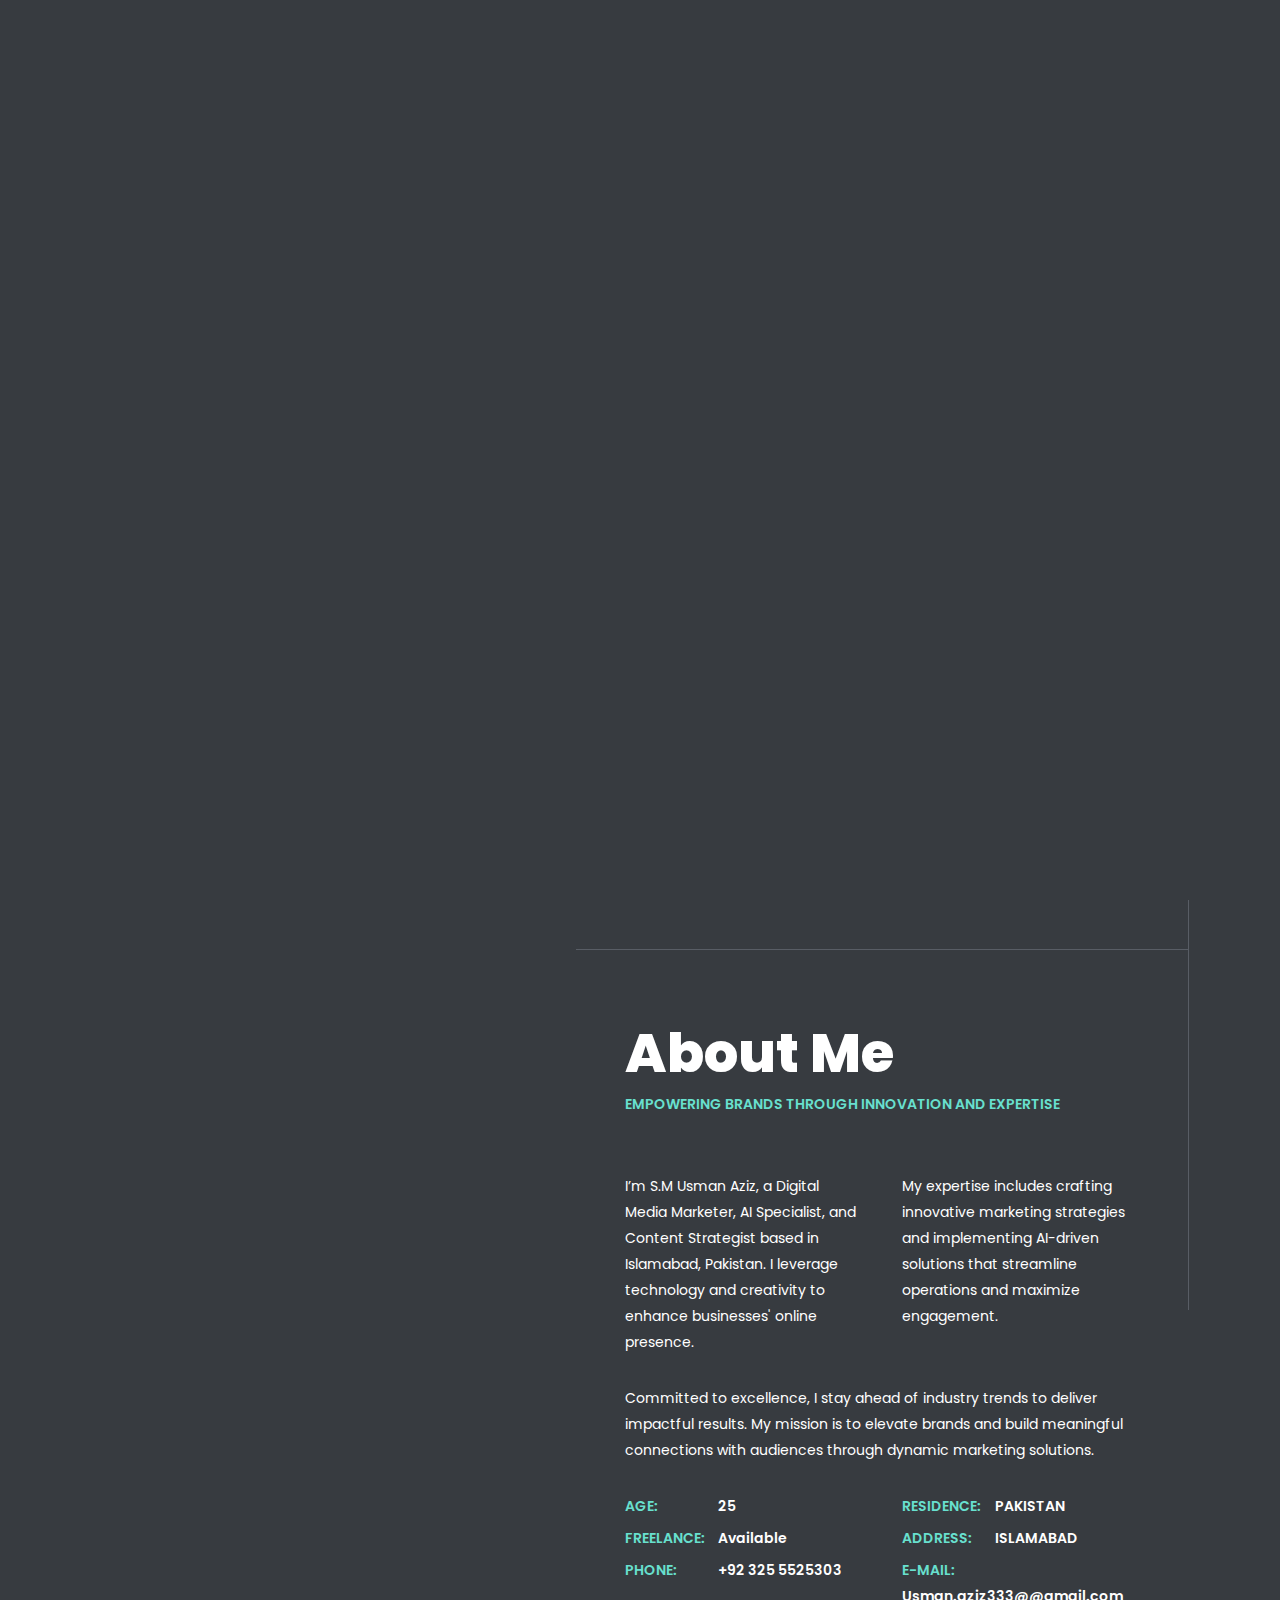
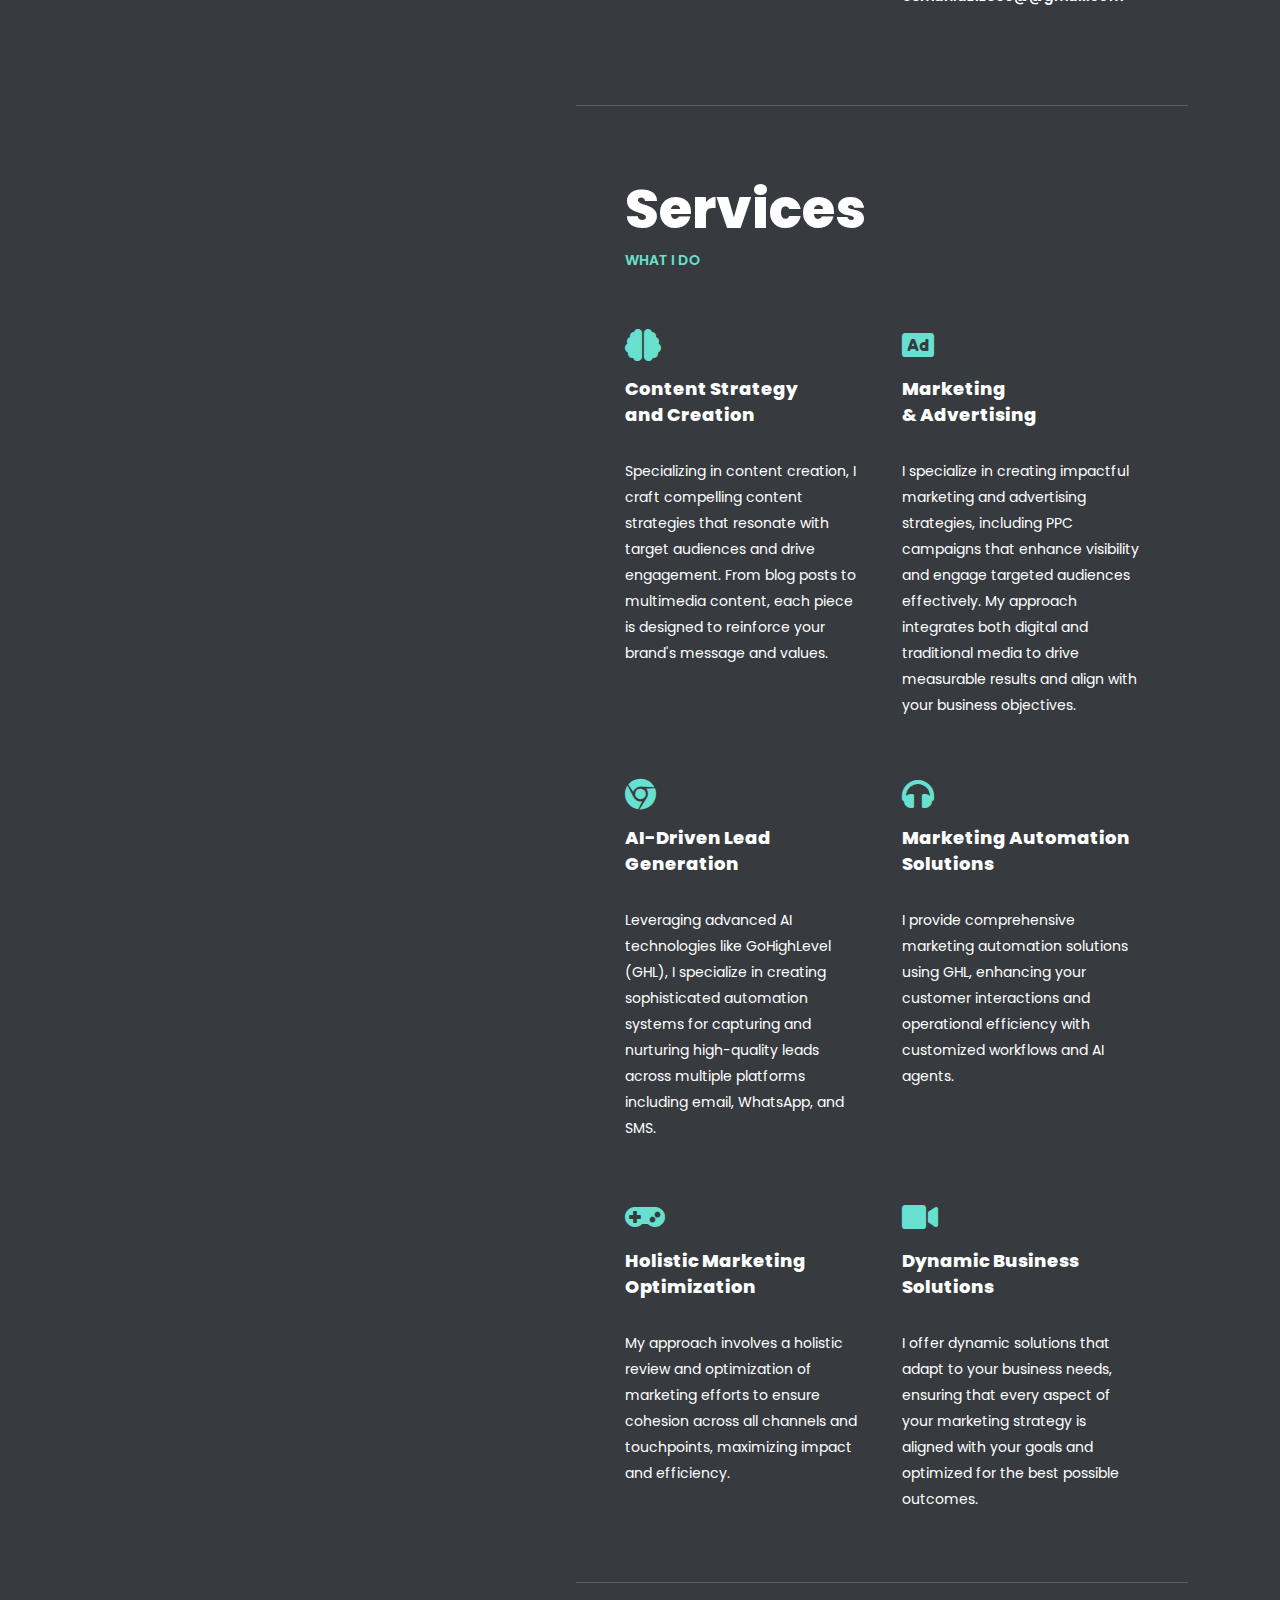
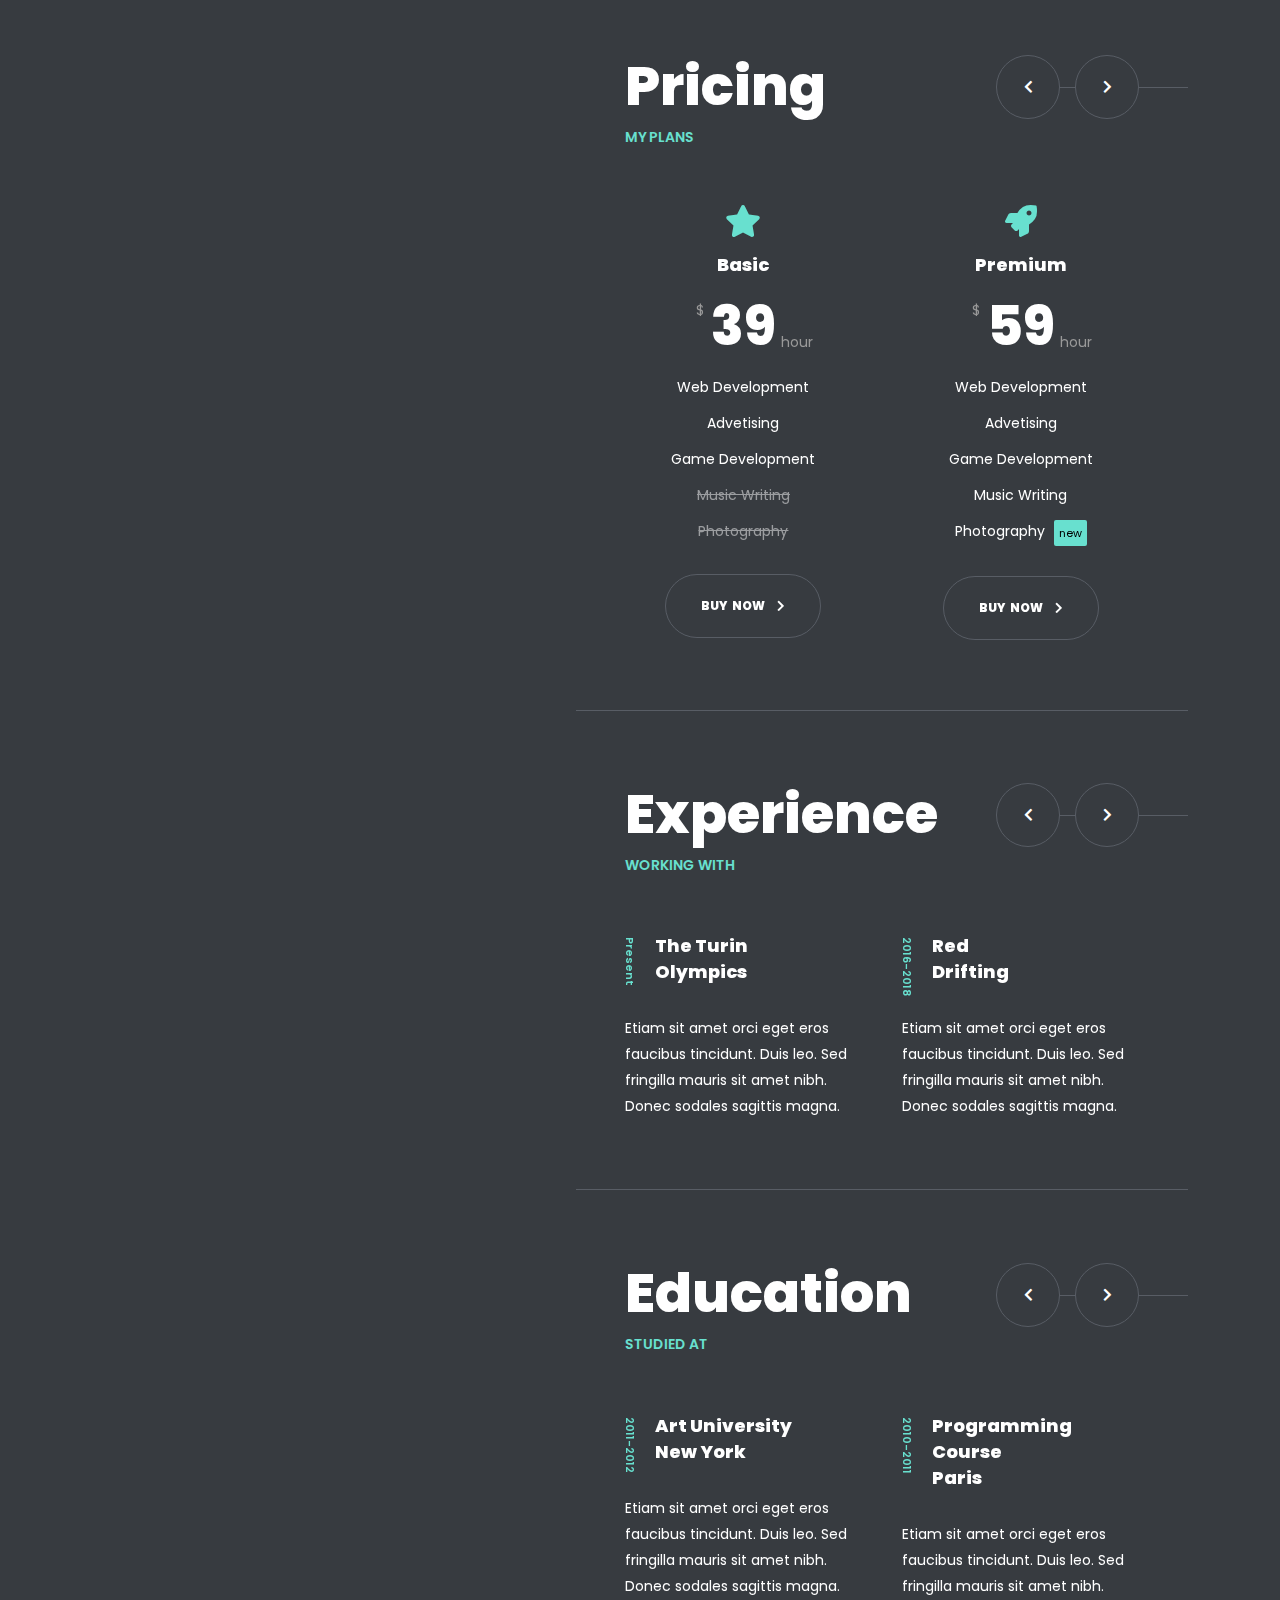
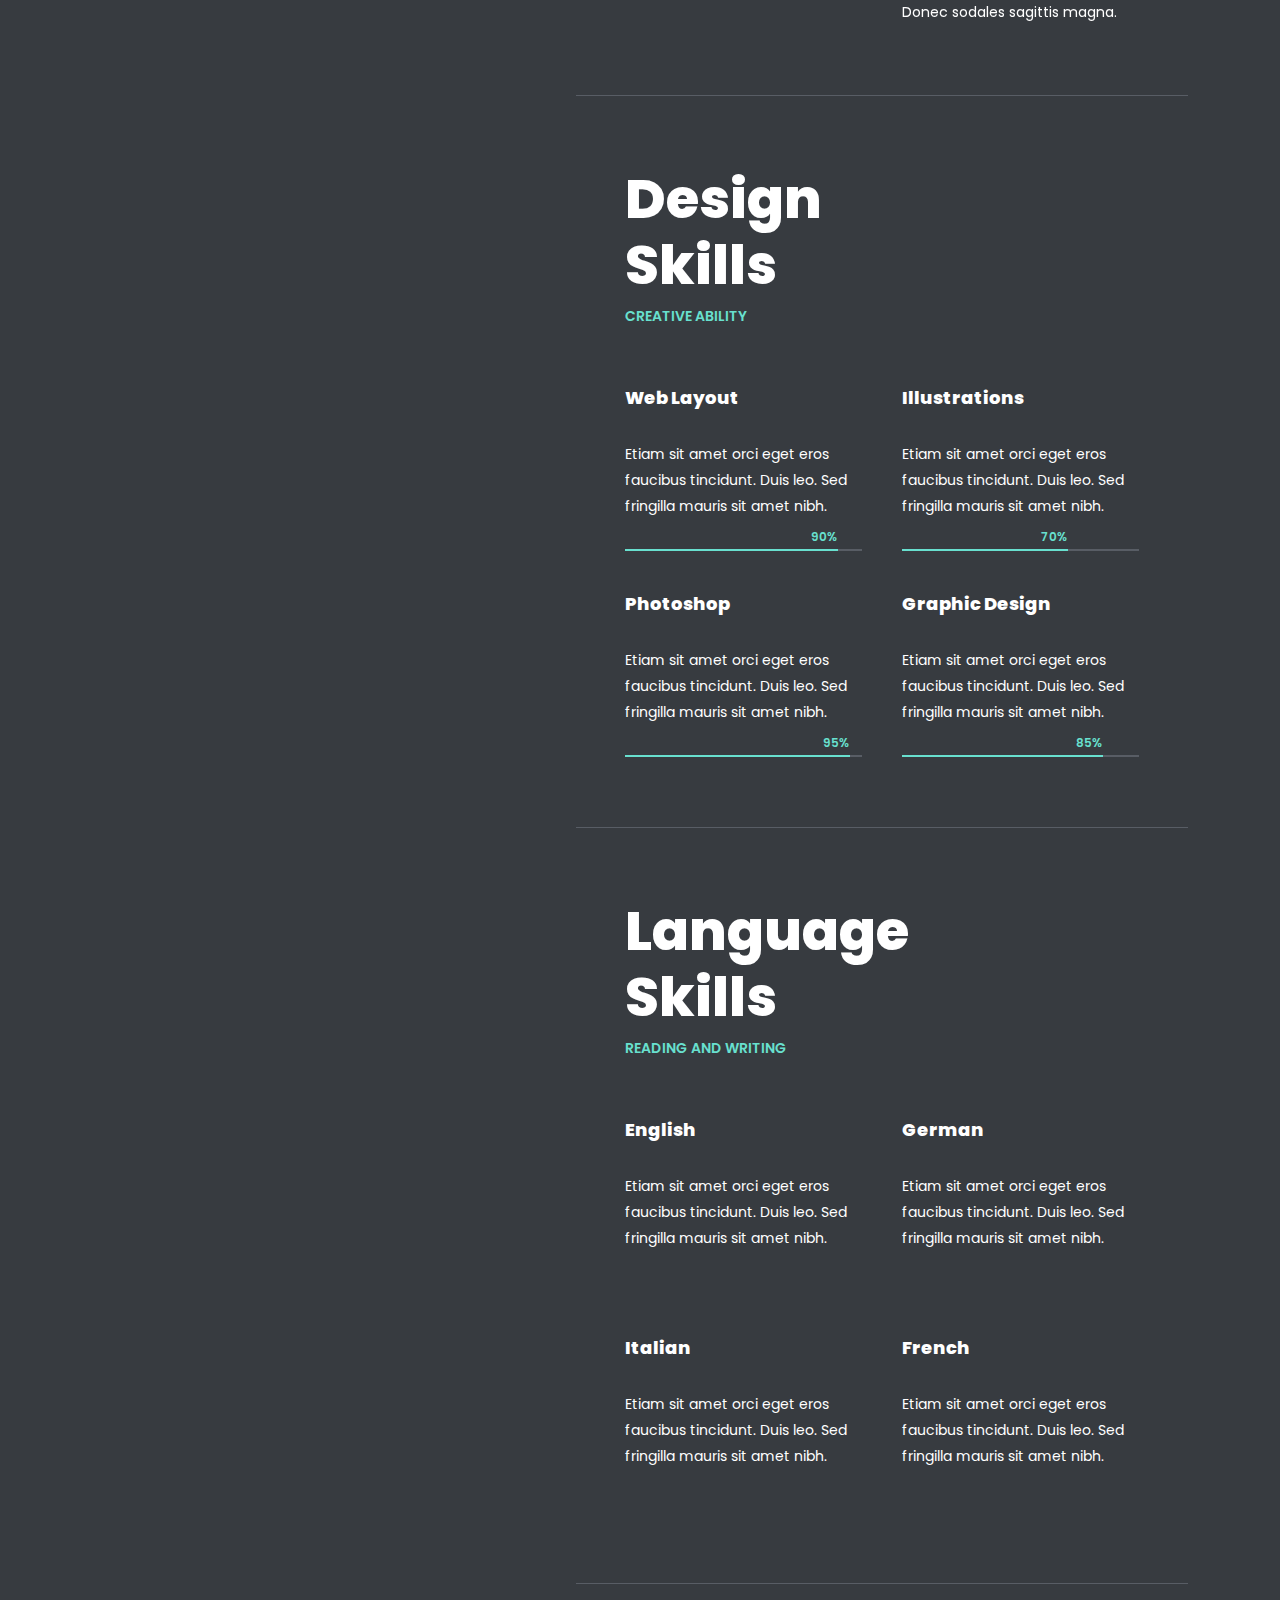
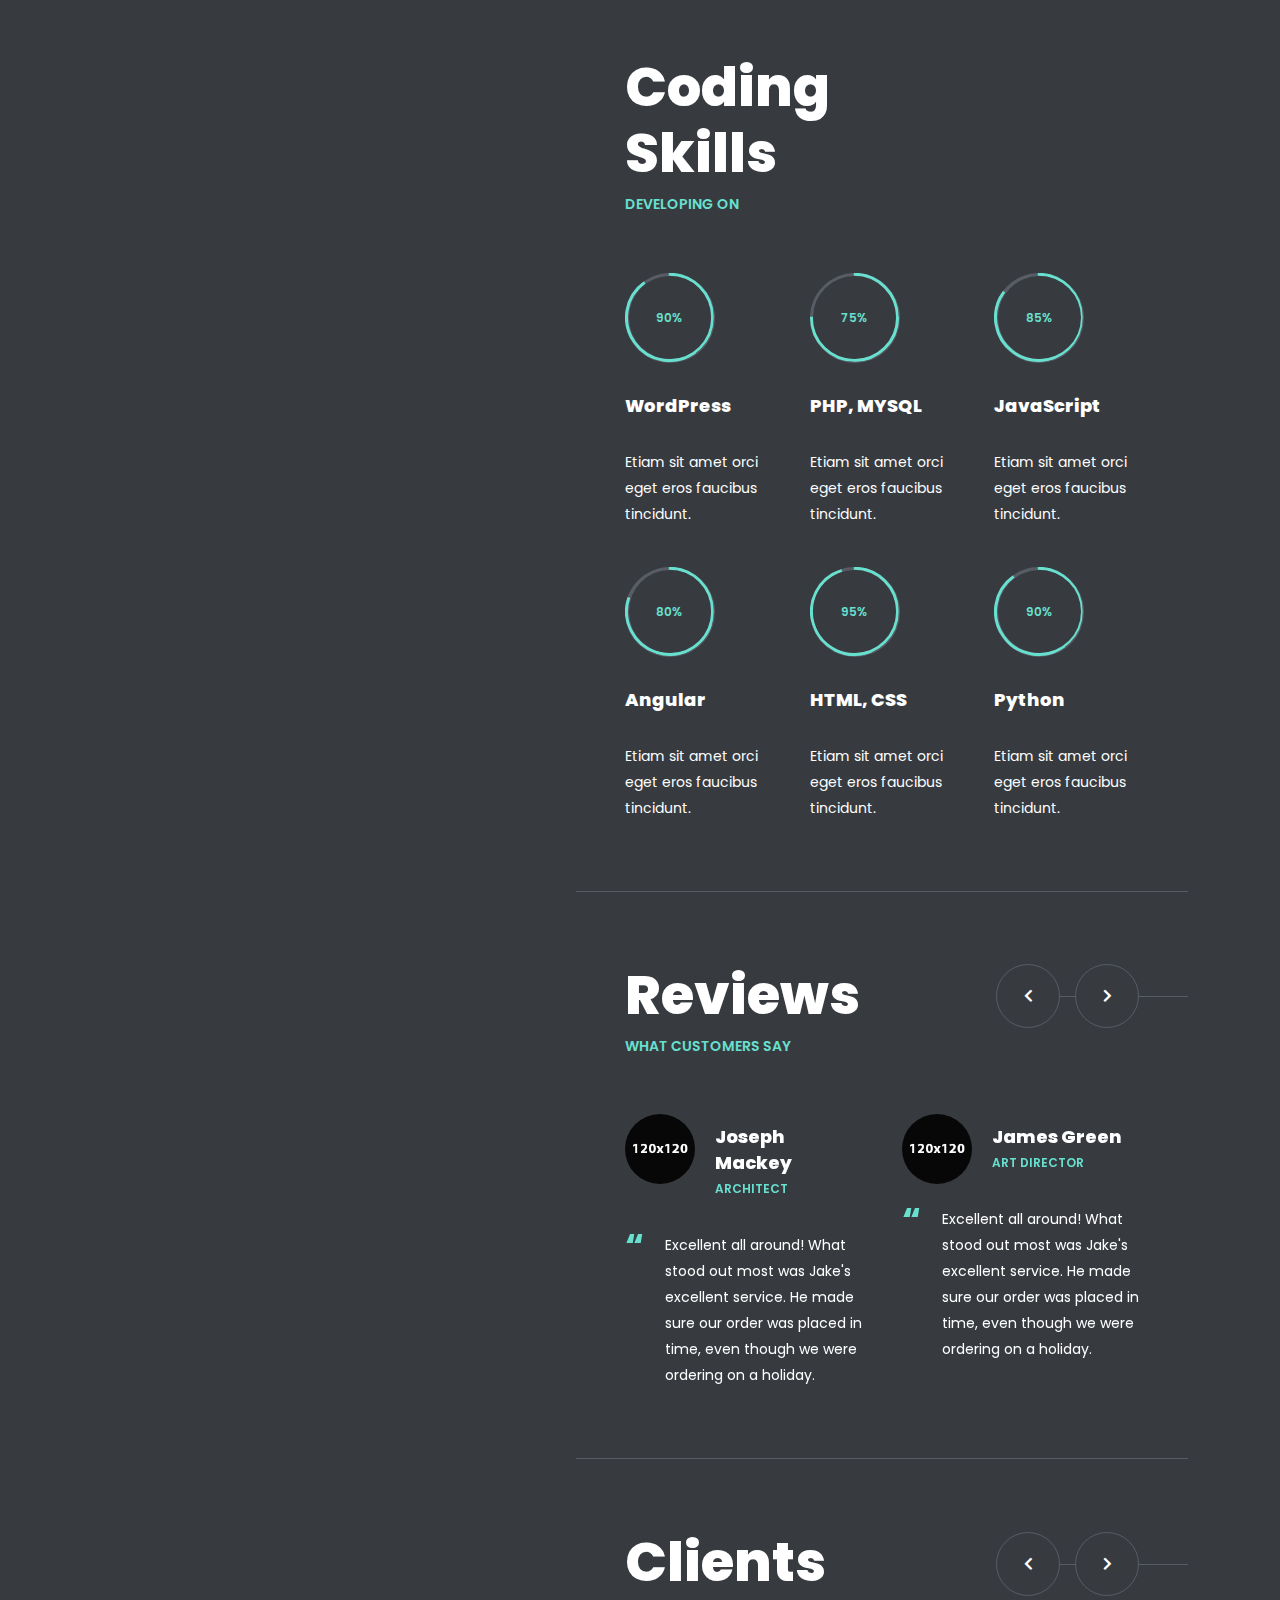
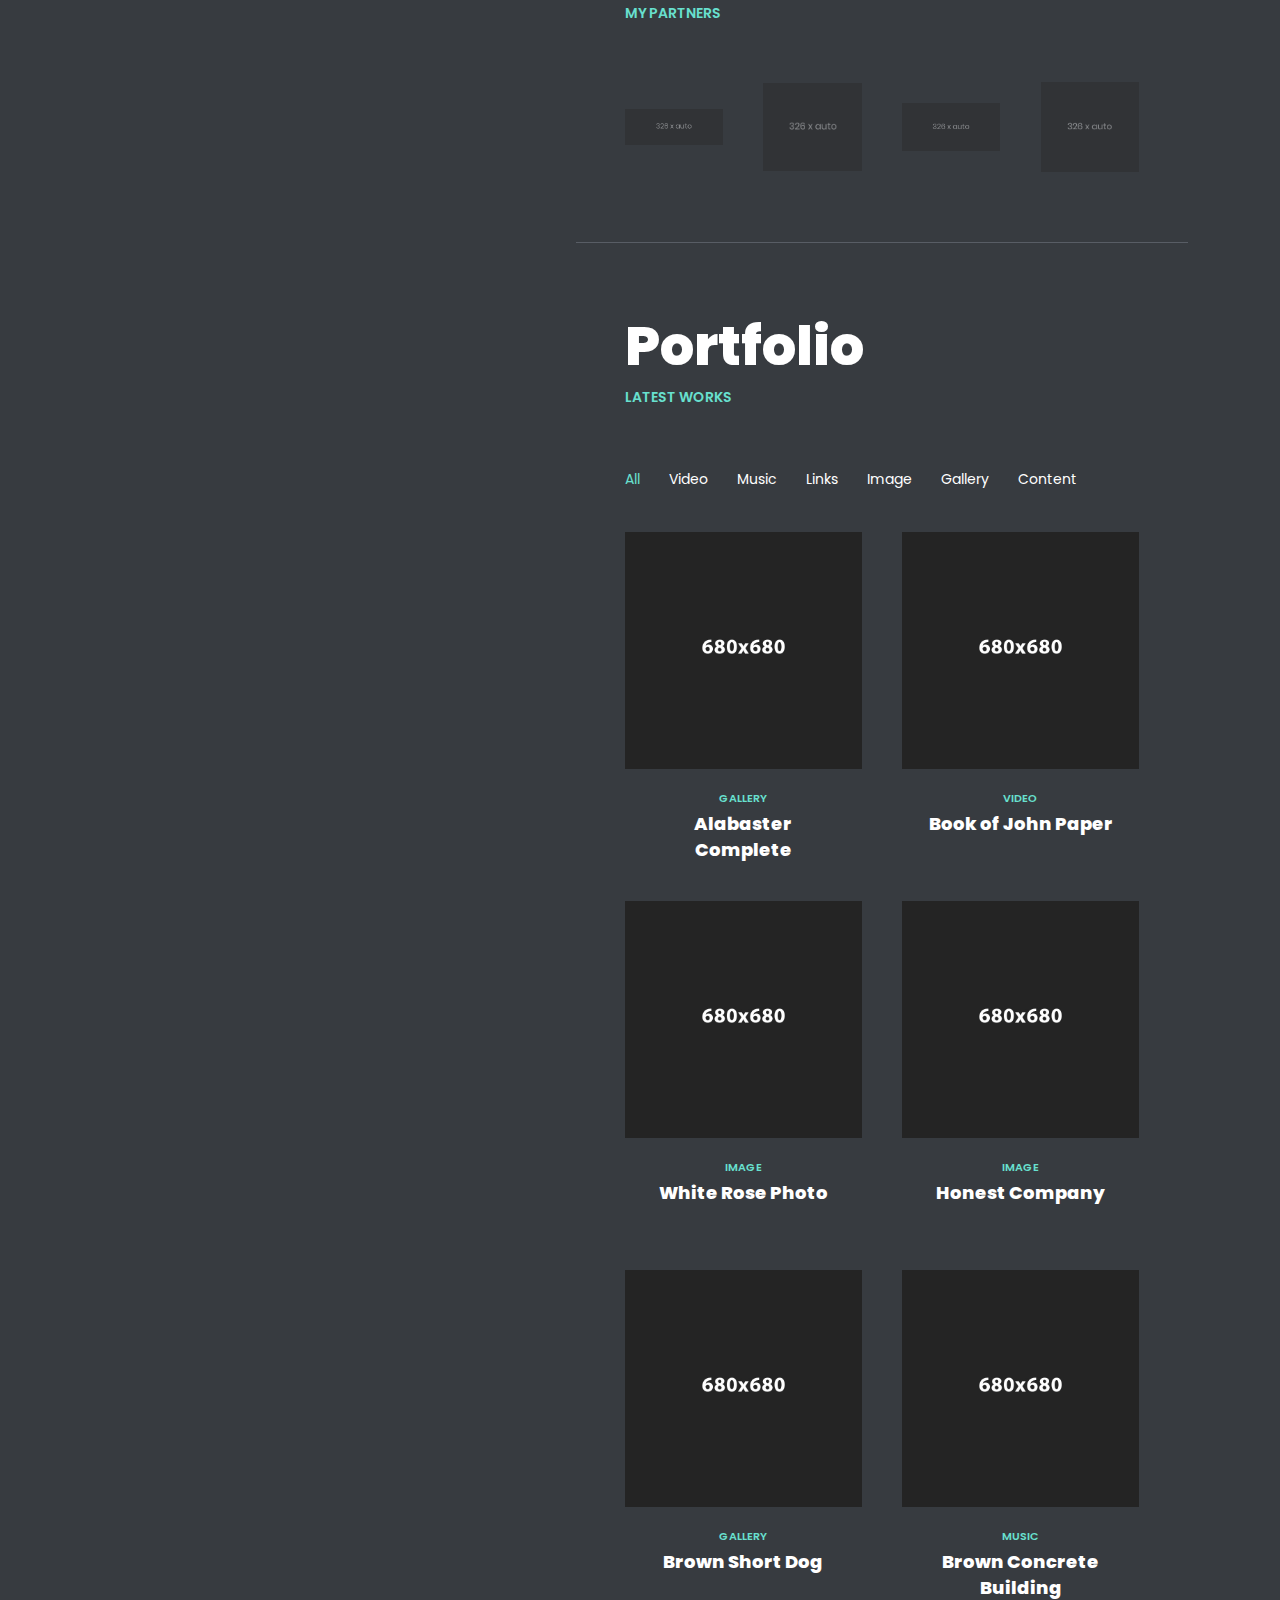
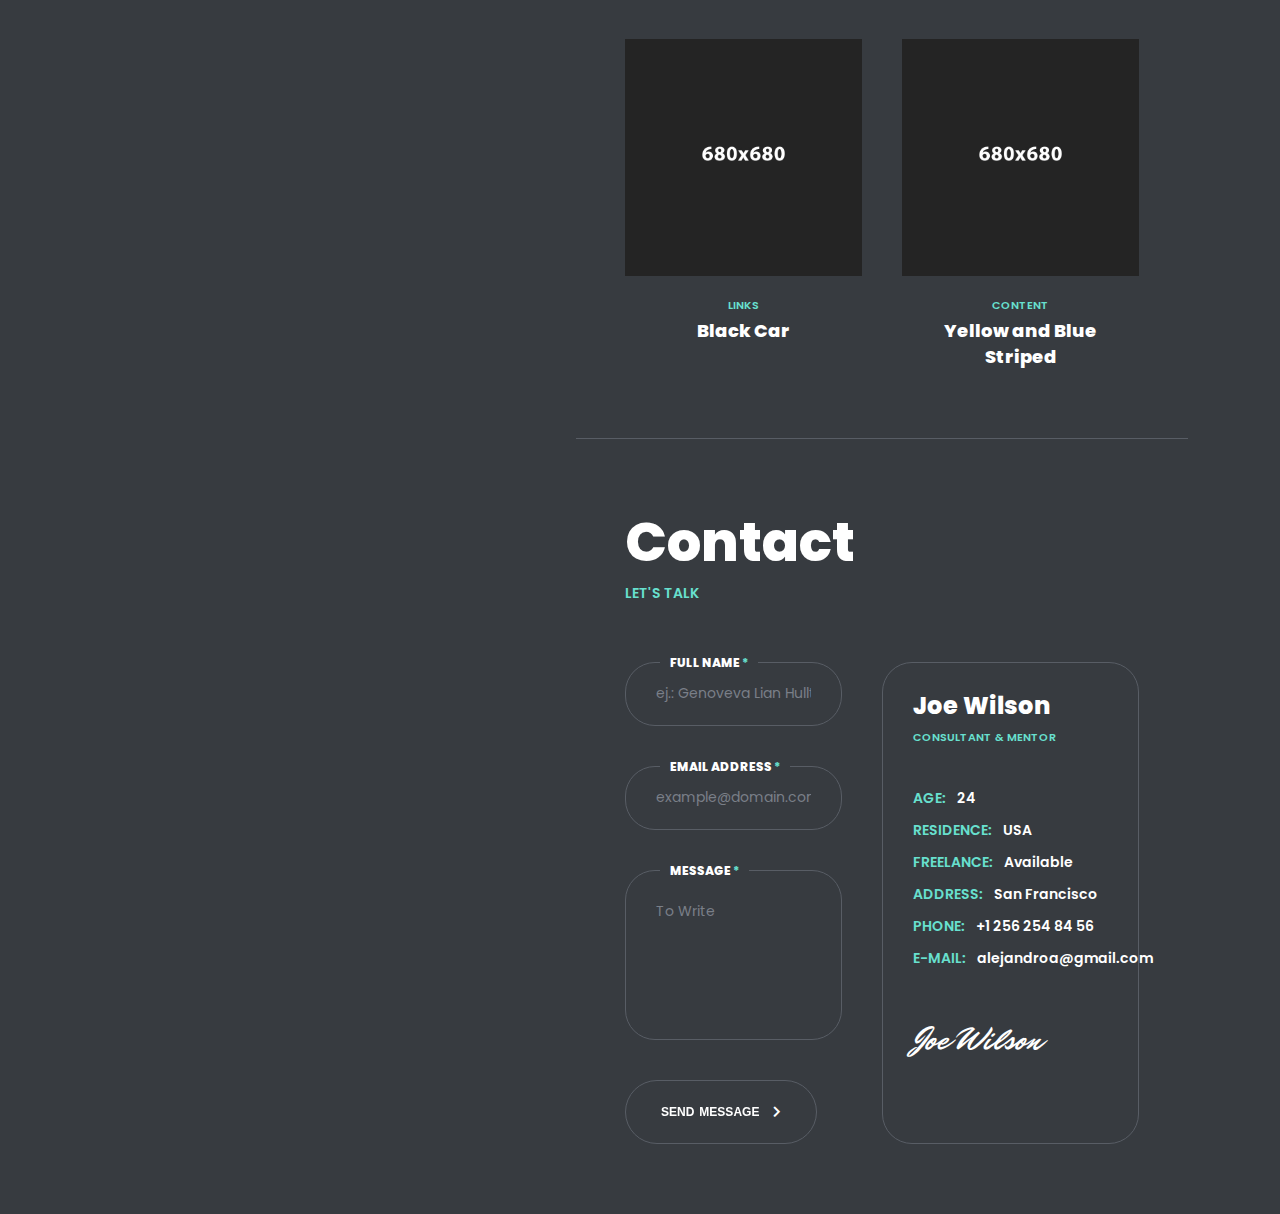
==== commit 346d618a: "Update index.html" ====
--- a/index.html
+++ b/index.html
@@ -304,9 +304,7 @@
 
 						<div class="service-col">
 							<div class="service-item">
-								<div class="icon">
-									<div class="icon"><i class="icon fab fa-chrome"></i></div>
- 
+								<div class="icon"><i class="icon fab fa-chrome"></i></div>	
 								<div class="name">AI-Driven Lead <br />Generation</div>
 								<div class="single-post-text">
 									<p>
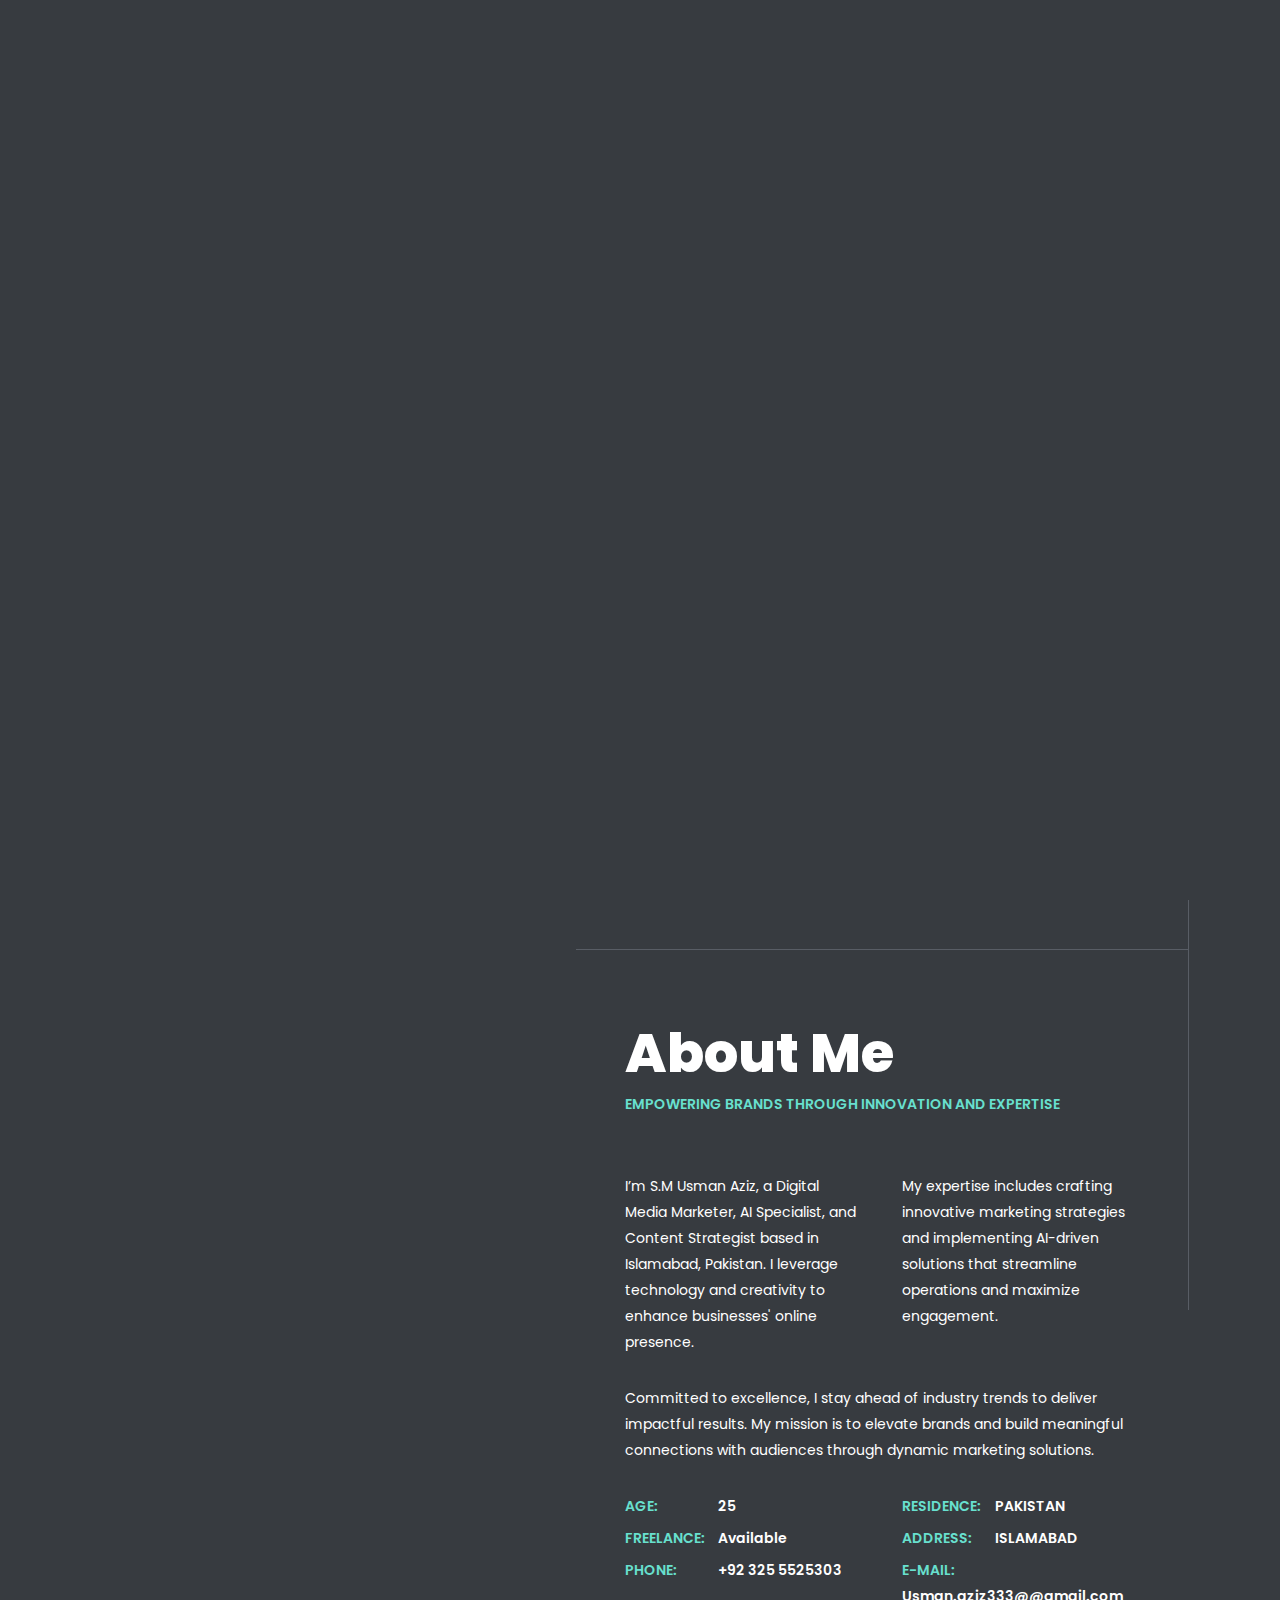
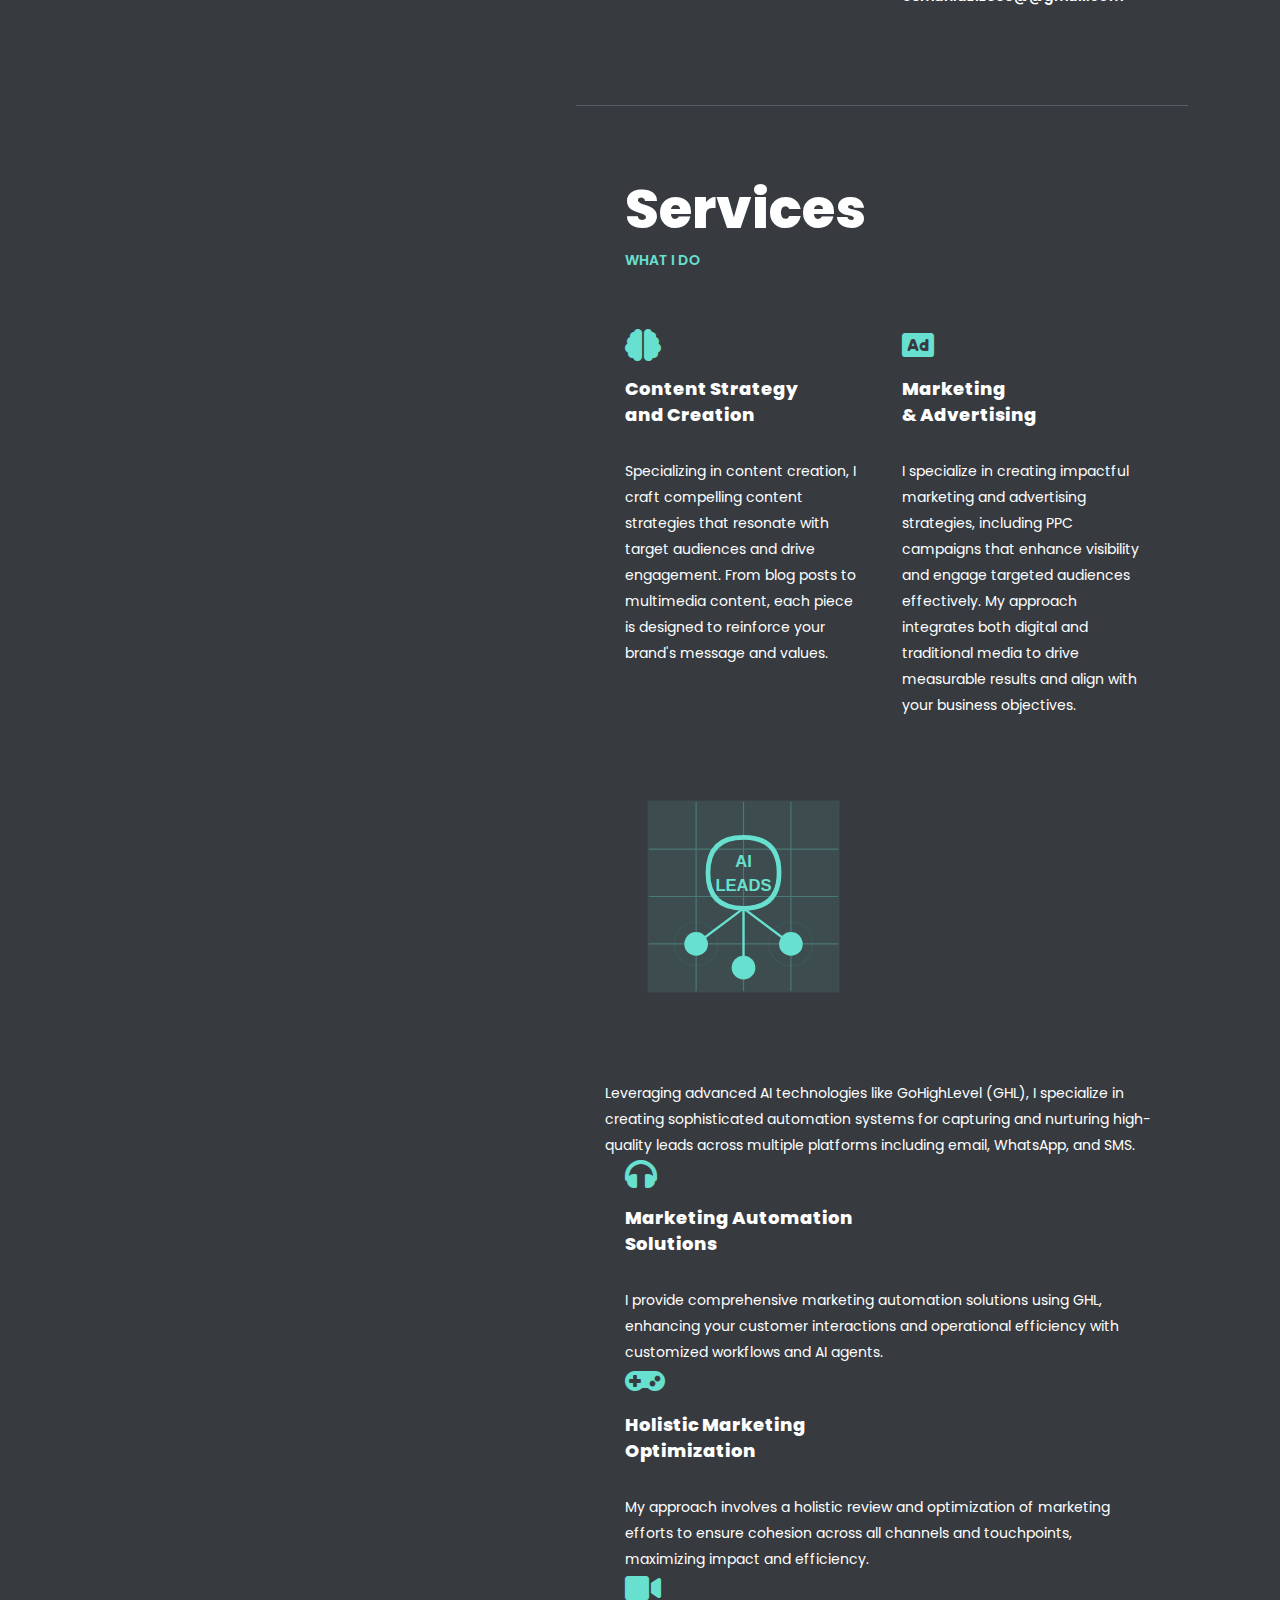
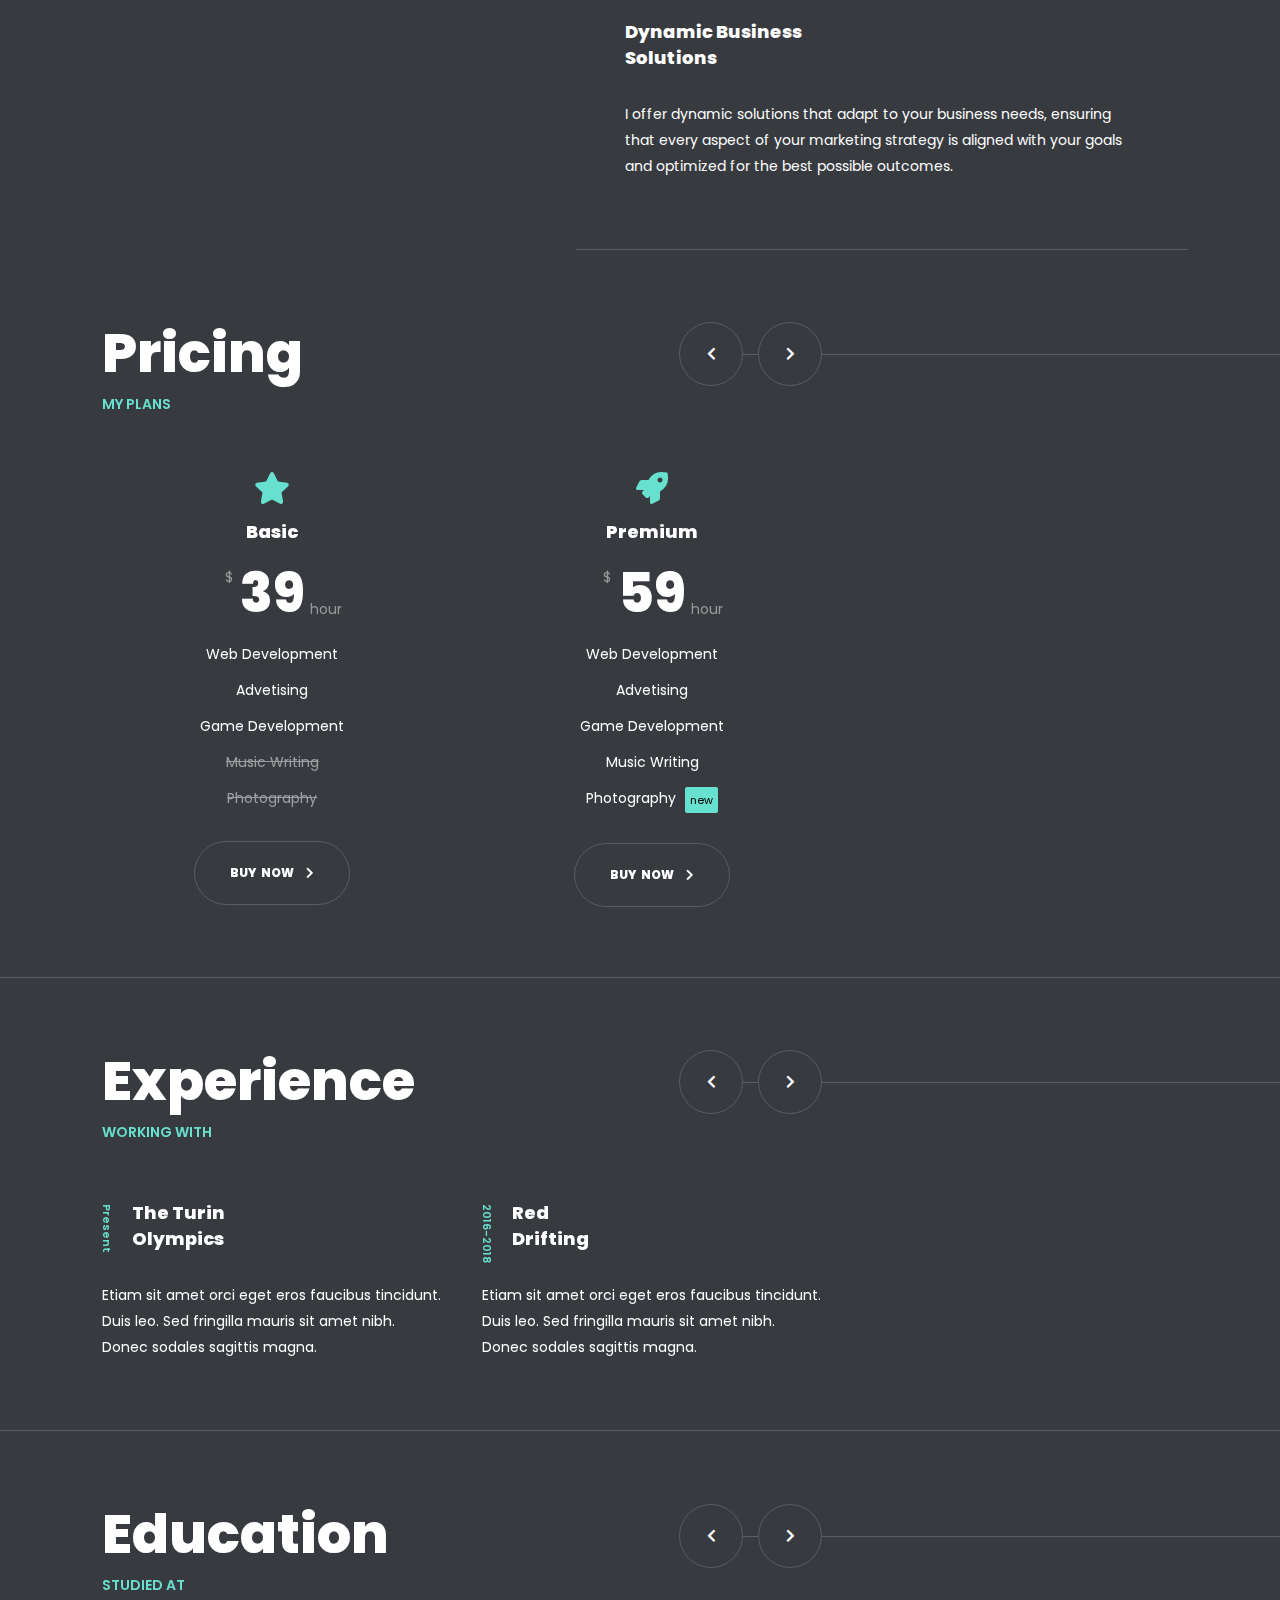
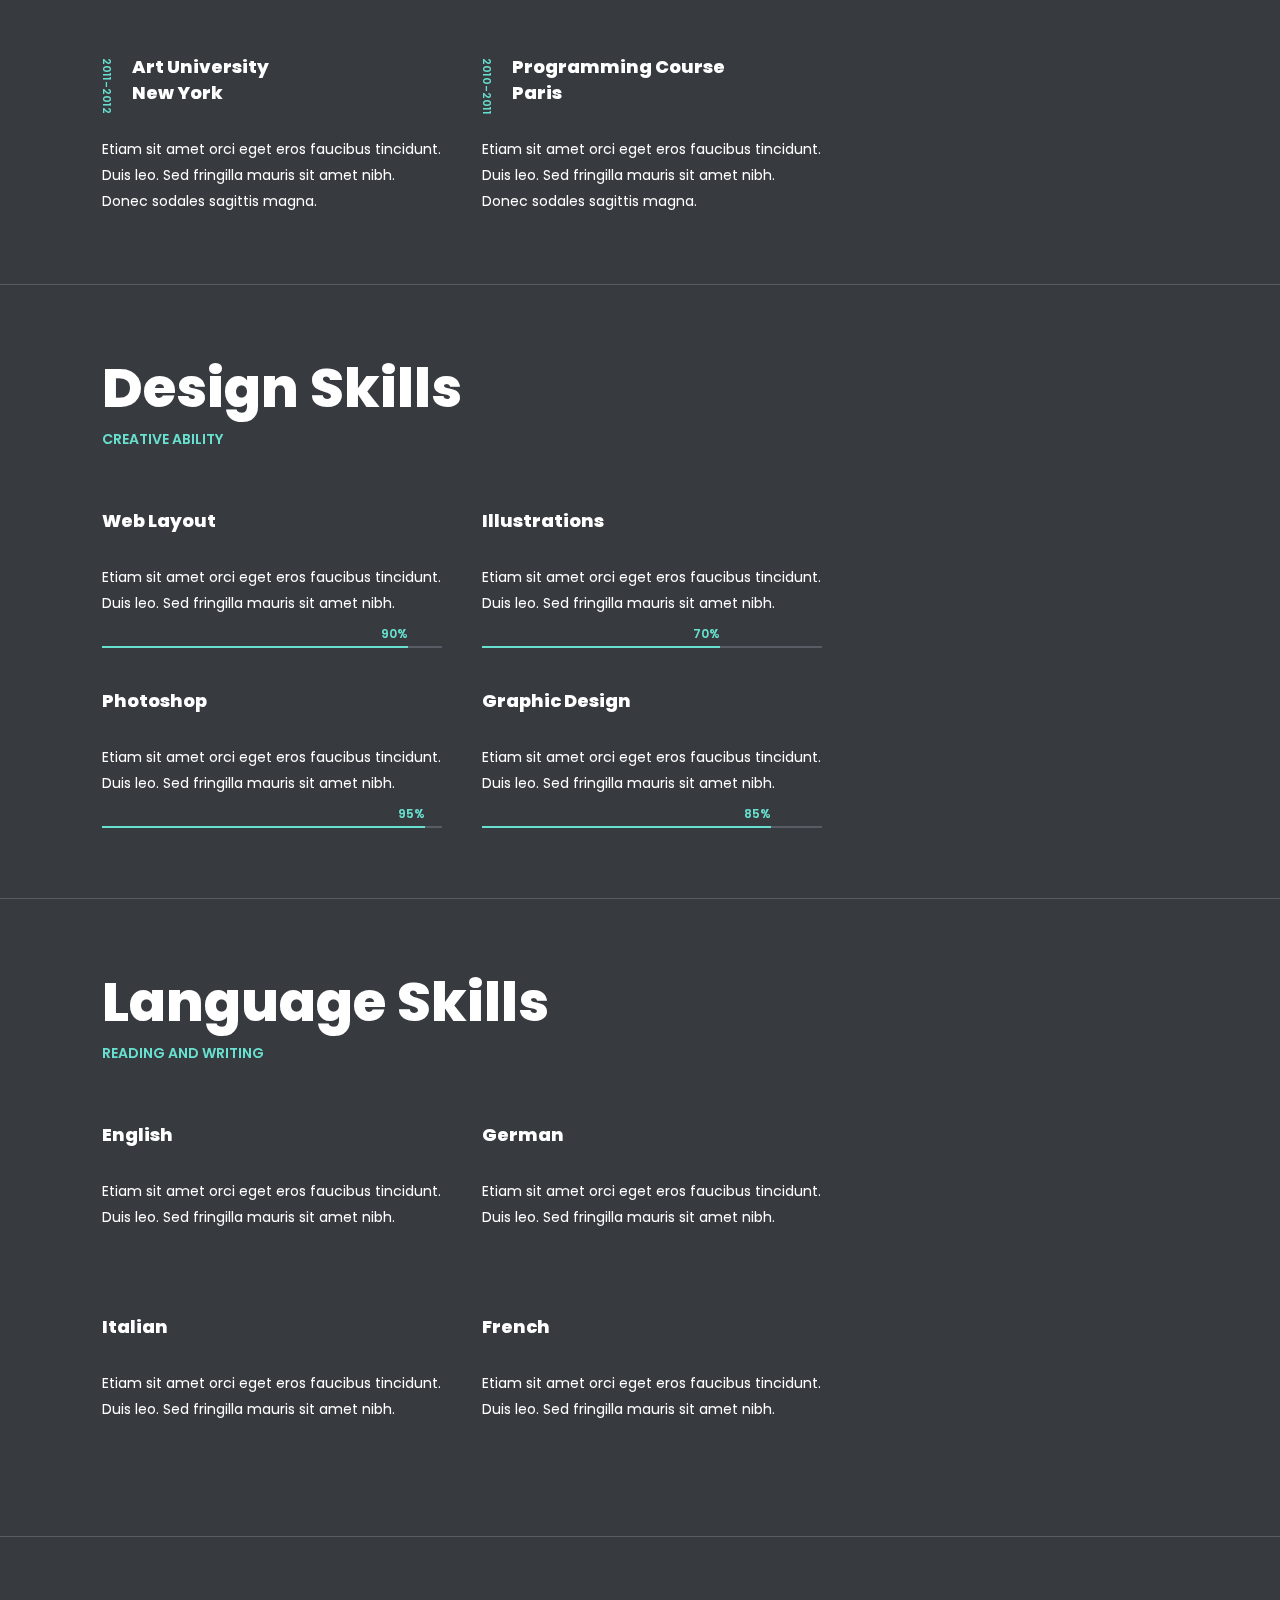
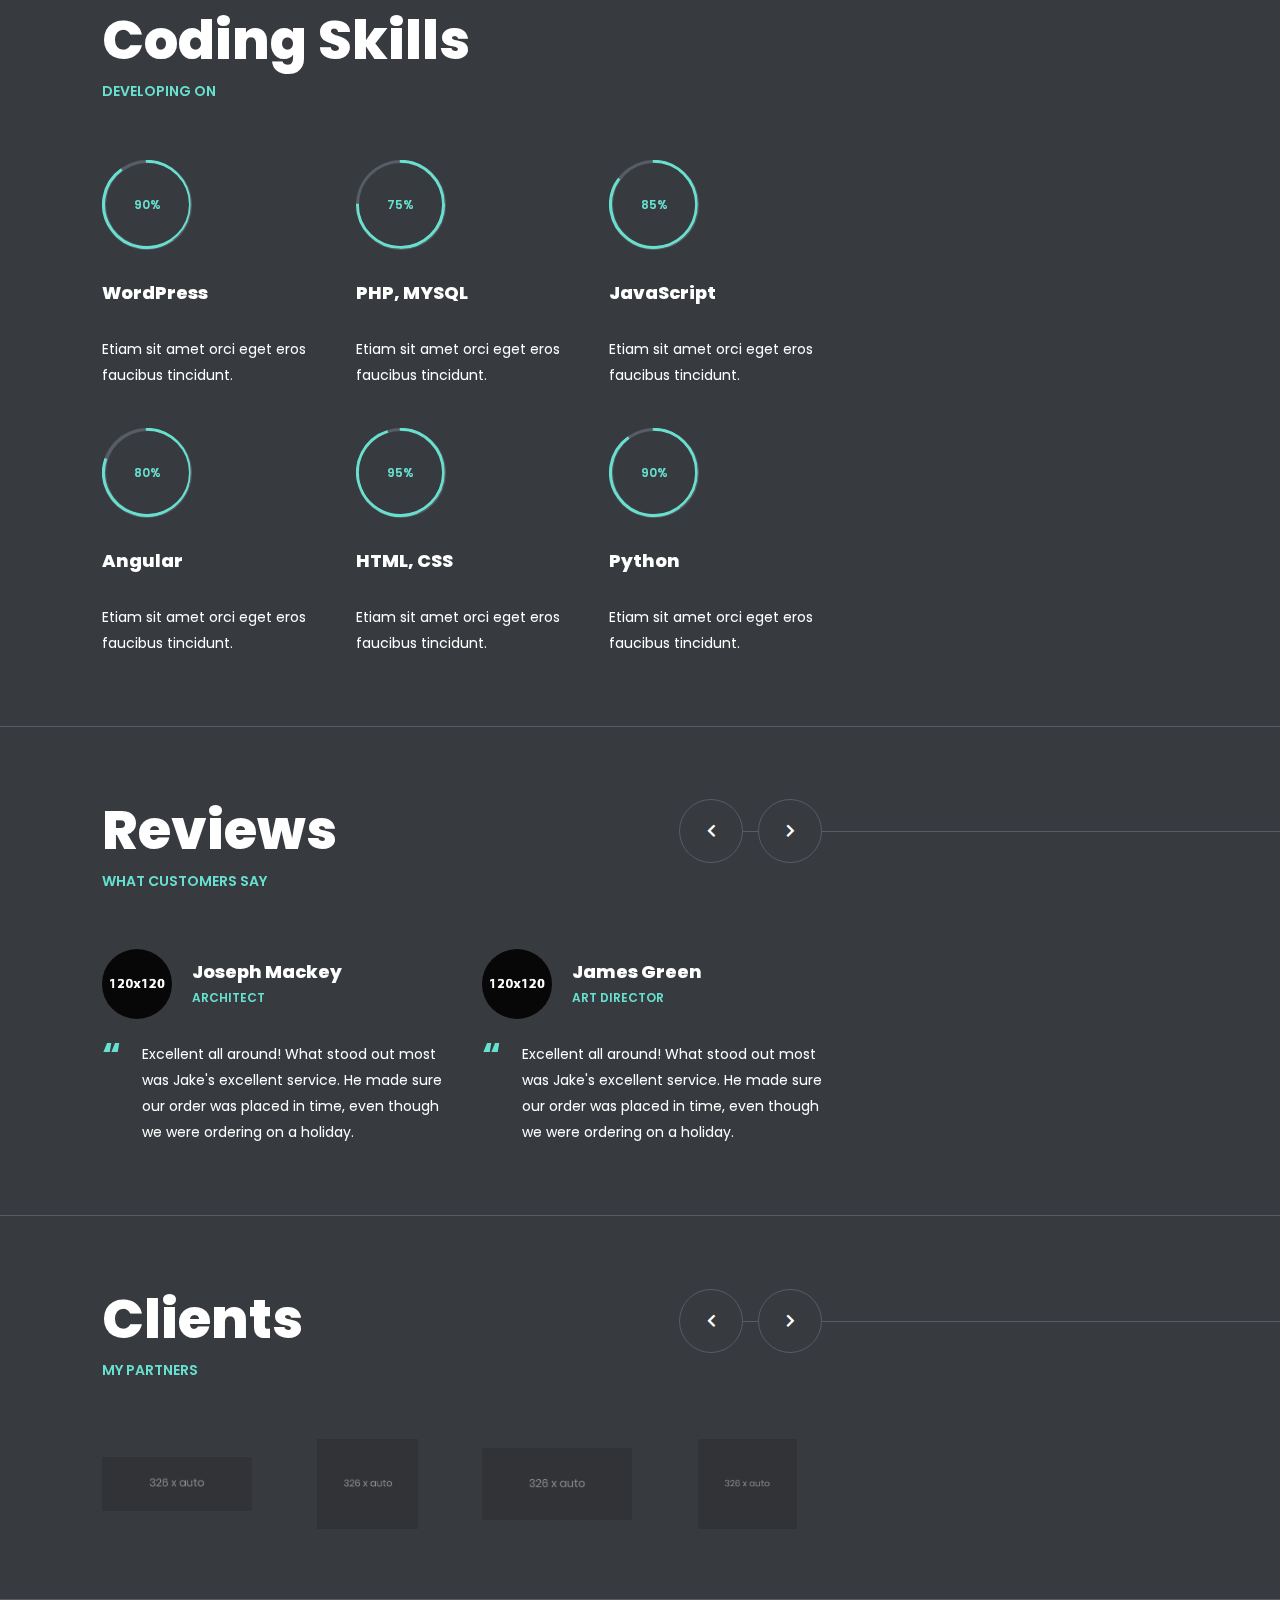
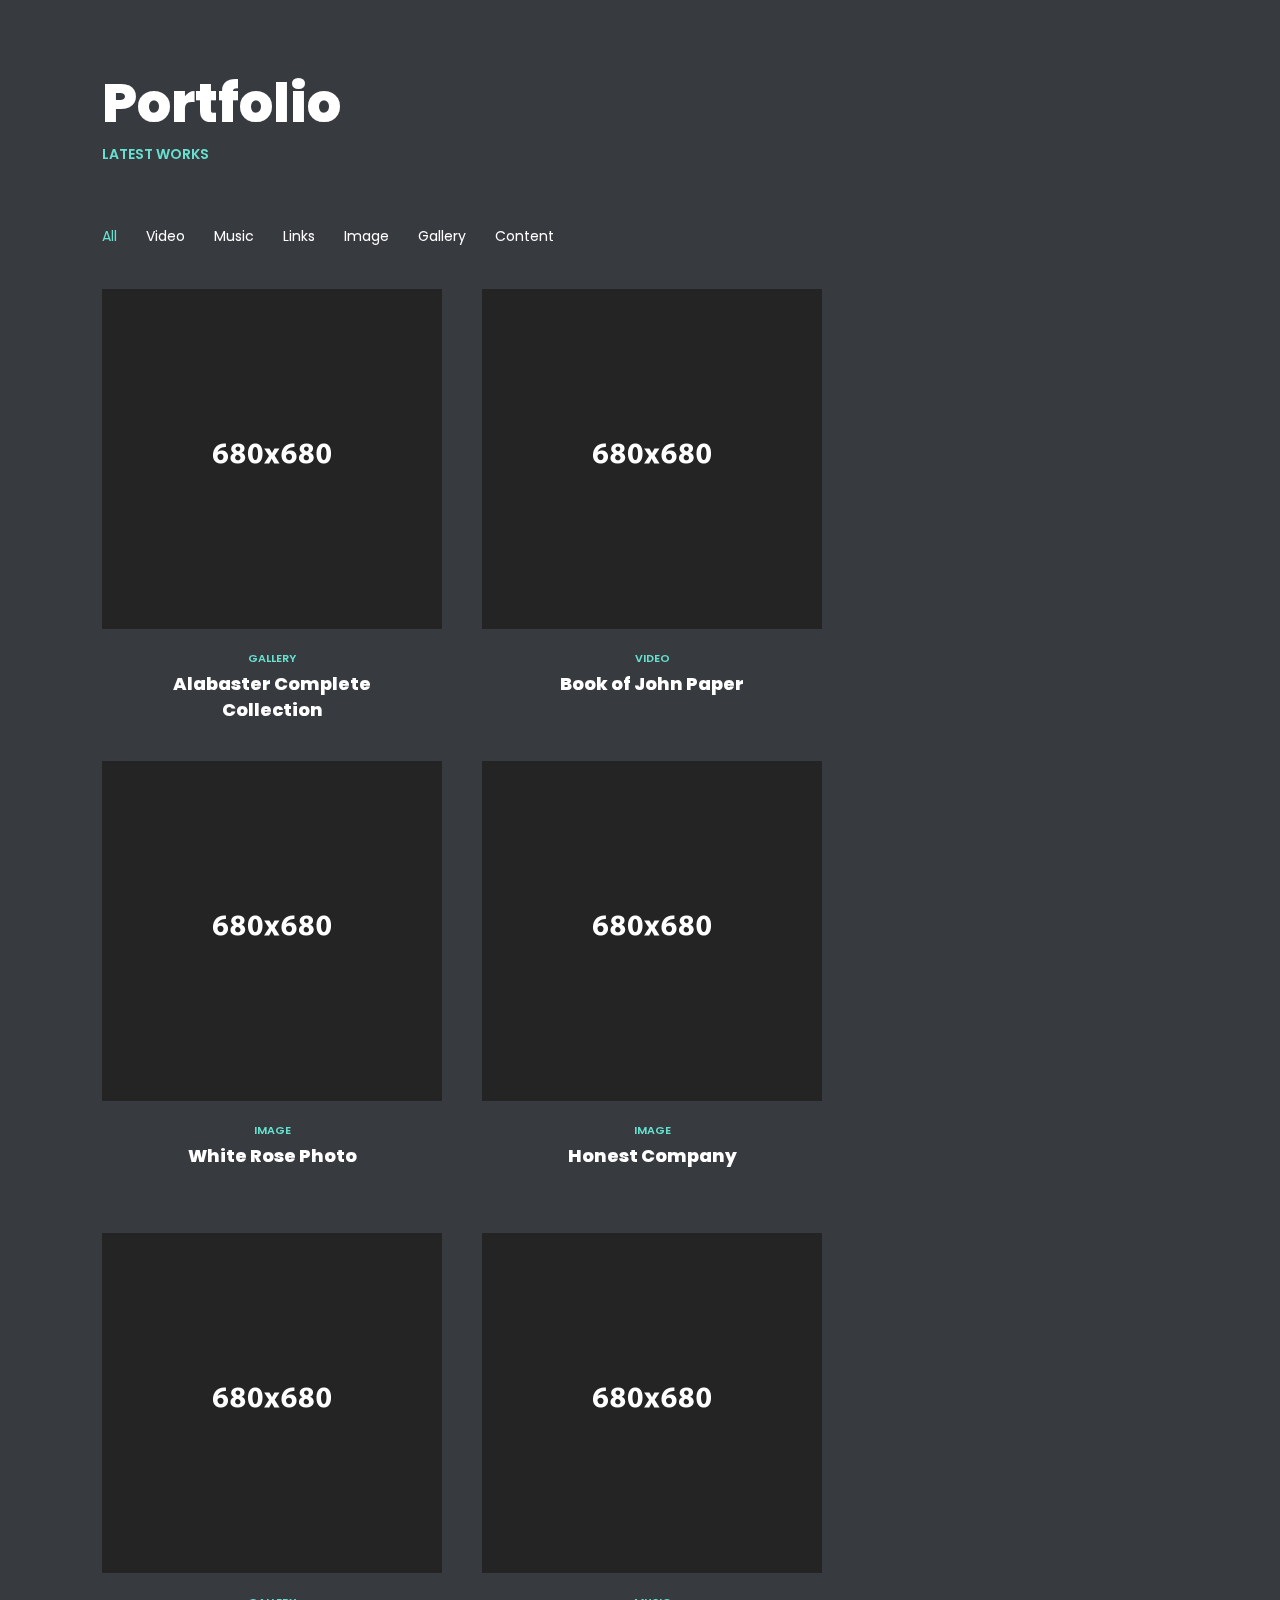
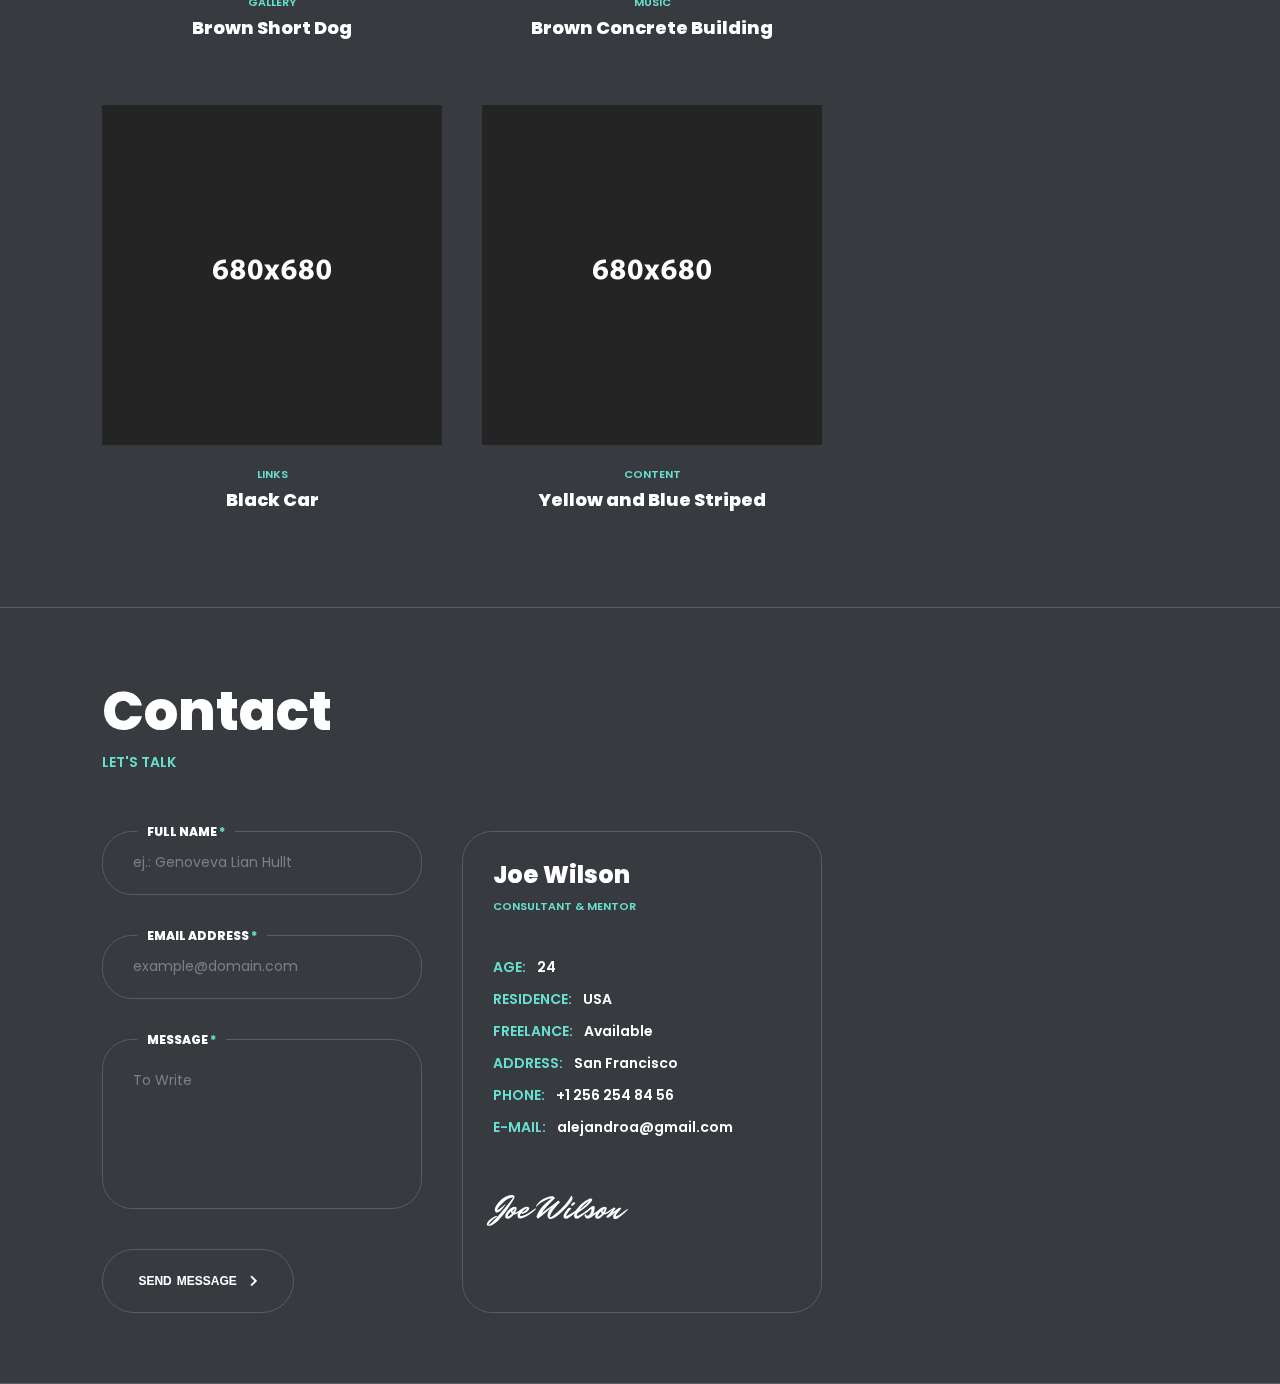
==== commit 3f10eb7d: "Update index.html" ====
--- a/index.html
+++ b/index.html
@@ -304,7 +304,38 @@
 
 						<div class="service-col">
 							<div class="service-item">
-								<div class="icon"><i class="icon fab fa-chrome"></i></div>	
+								 <svg xmlns="http://www.w3.org/2000/svg" viewBox="0 0 200 200">
+      <!-- Circuit board background pattern -->
+      <path d="M20 20 H180 V180 H20 Z" fill="#68E0CF" opacity="0.1" stroke="#68E0CF" stroke-width="2"/>
+      <path d="M20 60 H180 M20 100 H180 M20 140 H180 M60 20 V180 M100 20 V180 M140 20 V180" stroke="#68E0CF" stroke-width="1" opacity="0.3"/>
+      
+      <!-- Central brain icon -->
+      <path d="M100 50 Q130 50 130 80 Q130 110 100 110 Q70 110 70 80 Q70 50 100 50" fill="none" stroke="#68E0CF" stroke-width="4"/>
+      
+      <!-- Text "AI LEADS" in central circle -->
+      <text x="100" y="75" font-family="Arial, sans-serif" font-weight="bold" font-size="14" fill="#68E0CF" text-anchor="middle">AI</text>
+      <text x="100" y="95" font-family="Arial, sans-serif" font-weight="bold" font-size="14" fill="#68E0CF" text-anchor="middle">LEADS</text>
+      
+      <!-- Connected nodes representing leads -->
+      <circle cx="60" cy="140" r="10" fill="#68E0CF"/>
+      <circle cx="100" cy="160" r="10" fill="#68E0CF"/>
+      <circle cx="140" cy="140" r="10" fill="#68E0CF"/>
+      
+      <!-- Connection lines -->
+      <path d="M100 110 L60 140 M100 110 L100 160 M100 110 L140 140" stroke="#68E0CF" stroke-width="2"/>
+      
+      <!-- Pulse animation circles -->
+      <circle cx="60" cy="140" r="15" fill="none" stroke="#68E0CF" opacity="0.5">
+        <animate attributeName="r" values="10;20;10" dur="2s" repeatCount="indefinite"/>
+        <animate attributeName="opacity" values="0.5;0;0.5" dur="2s" repeatCount="indefinite"/>
+      </circle>
+      <circle cx="140" cy="140" r="15" fill="none" stroke="#68E0CF" opacity="0.5">
+        <animate attributeName="r" values="10;20;10" dur="2s" repeatCount="indefinite"/>
+        <animate attributeName="opacity" values="0.5;0;0.5" dur="2s" repeatCount="indefinite"/>
+      </circle>
+    </svg>
+  </div>
+</div>	
 								<div class="name">AI-Driven Lead <br />Generation</div>
 								<div class="single-post-text">
 									<p>
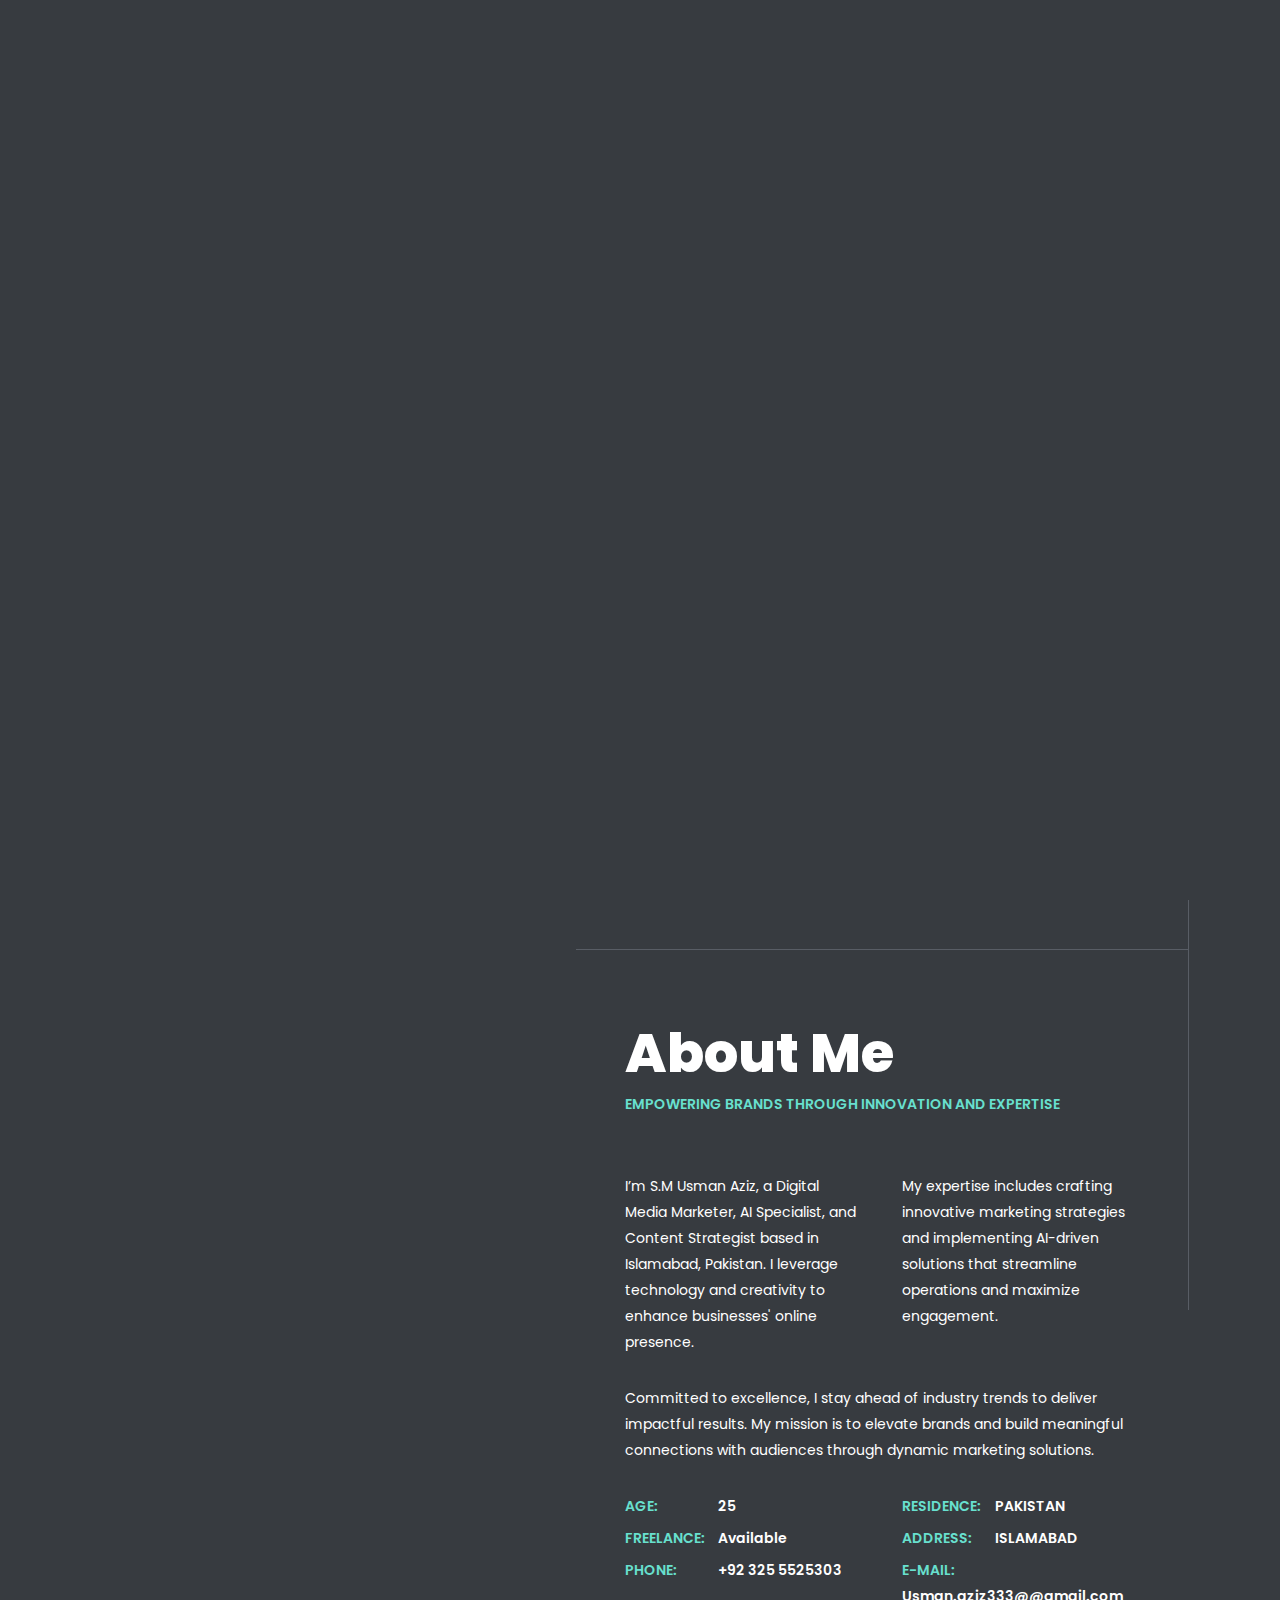
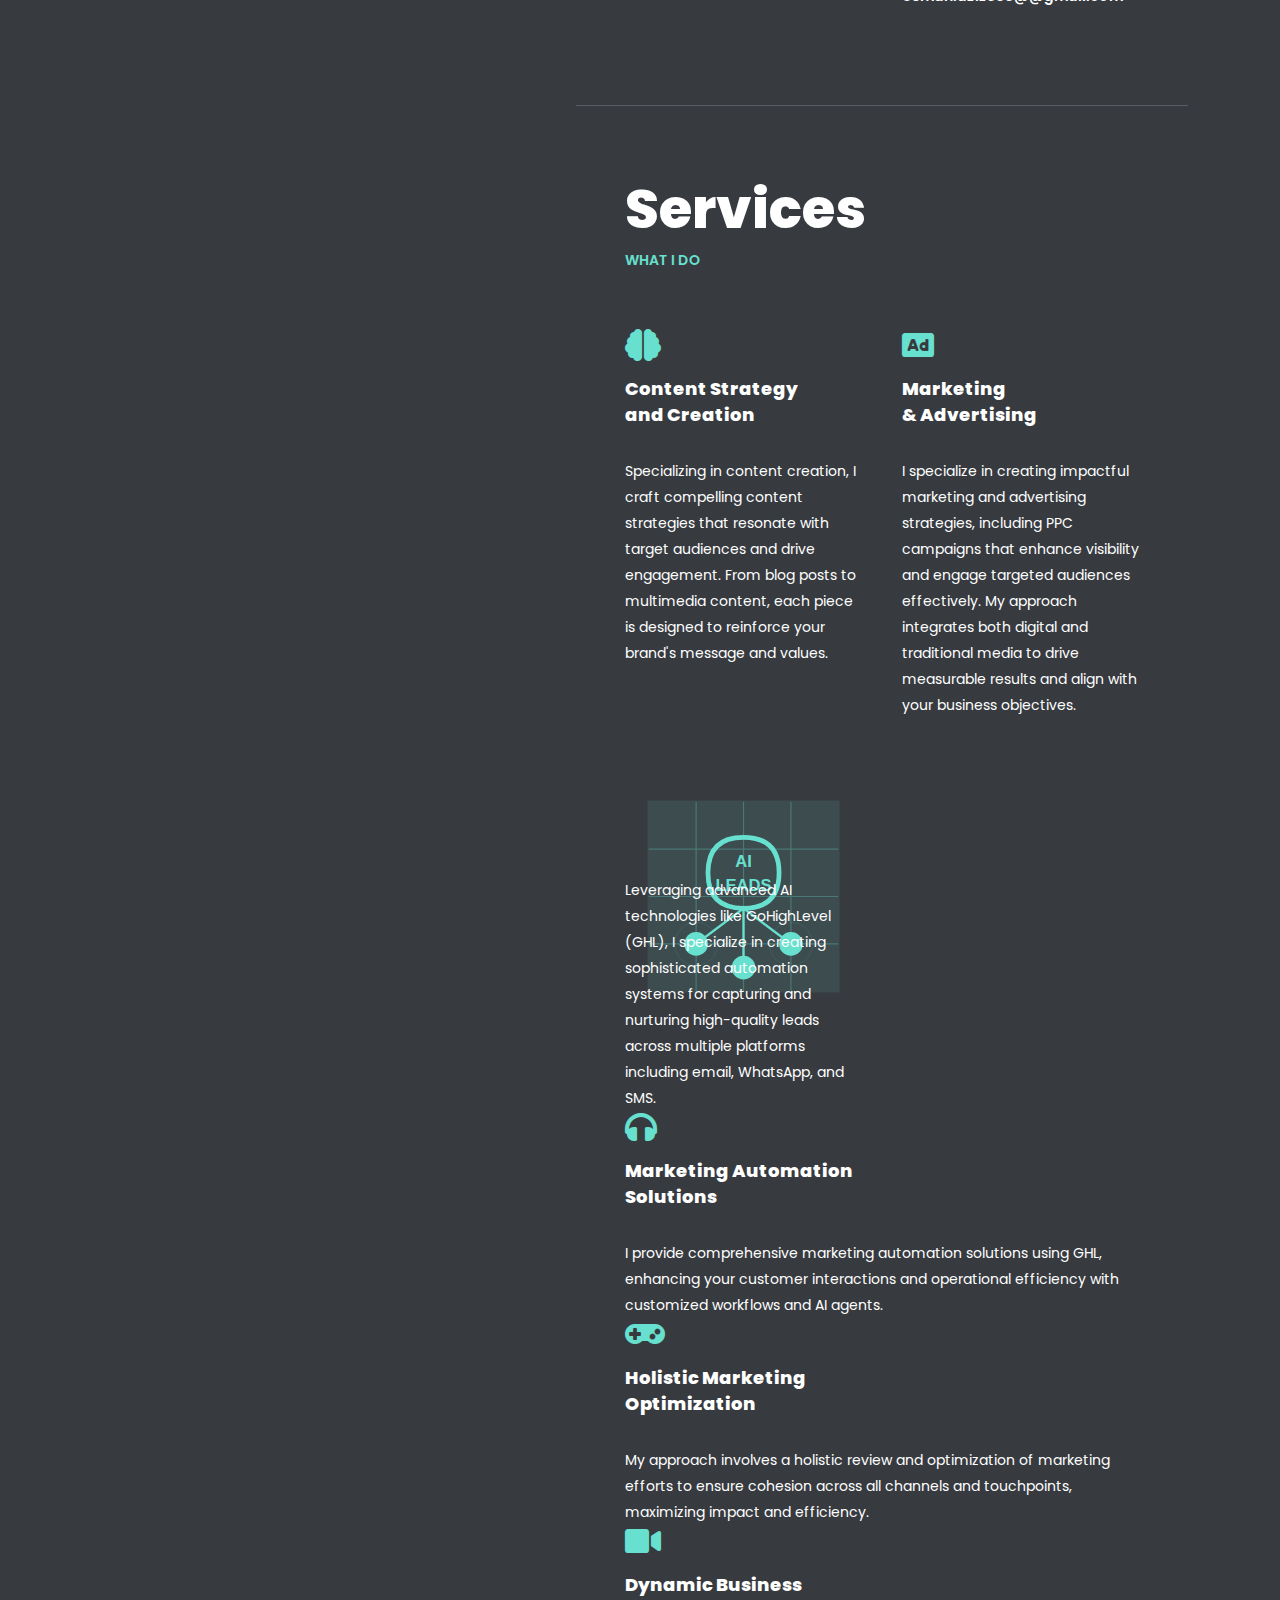
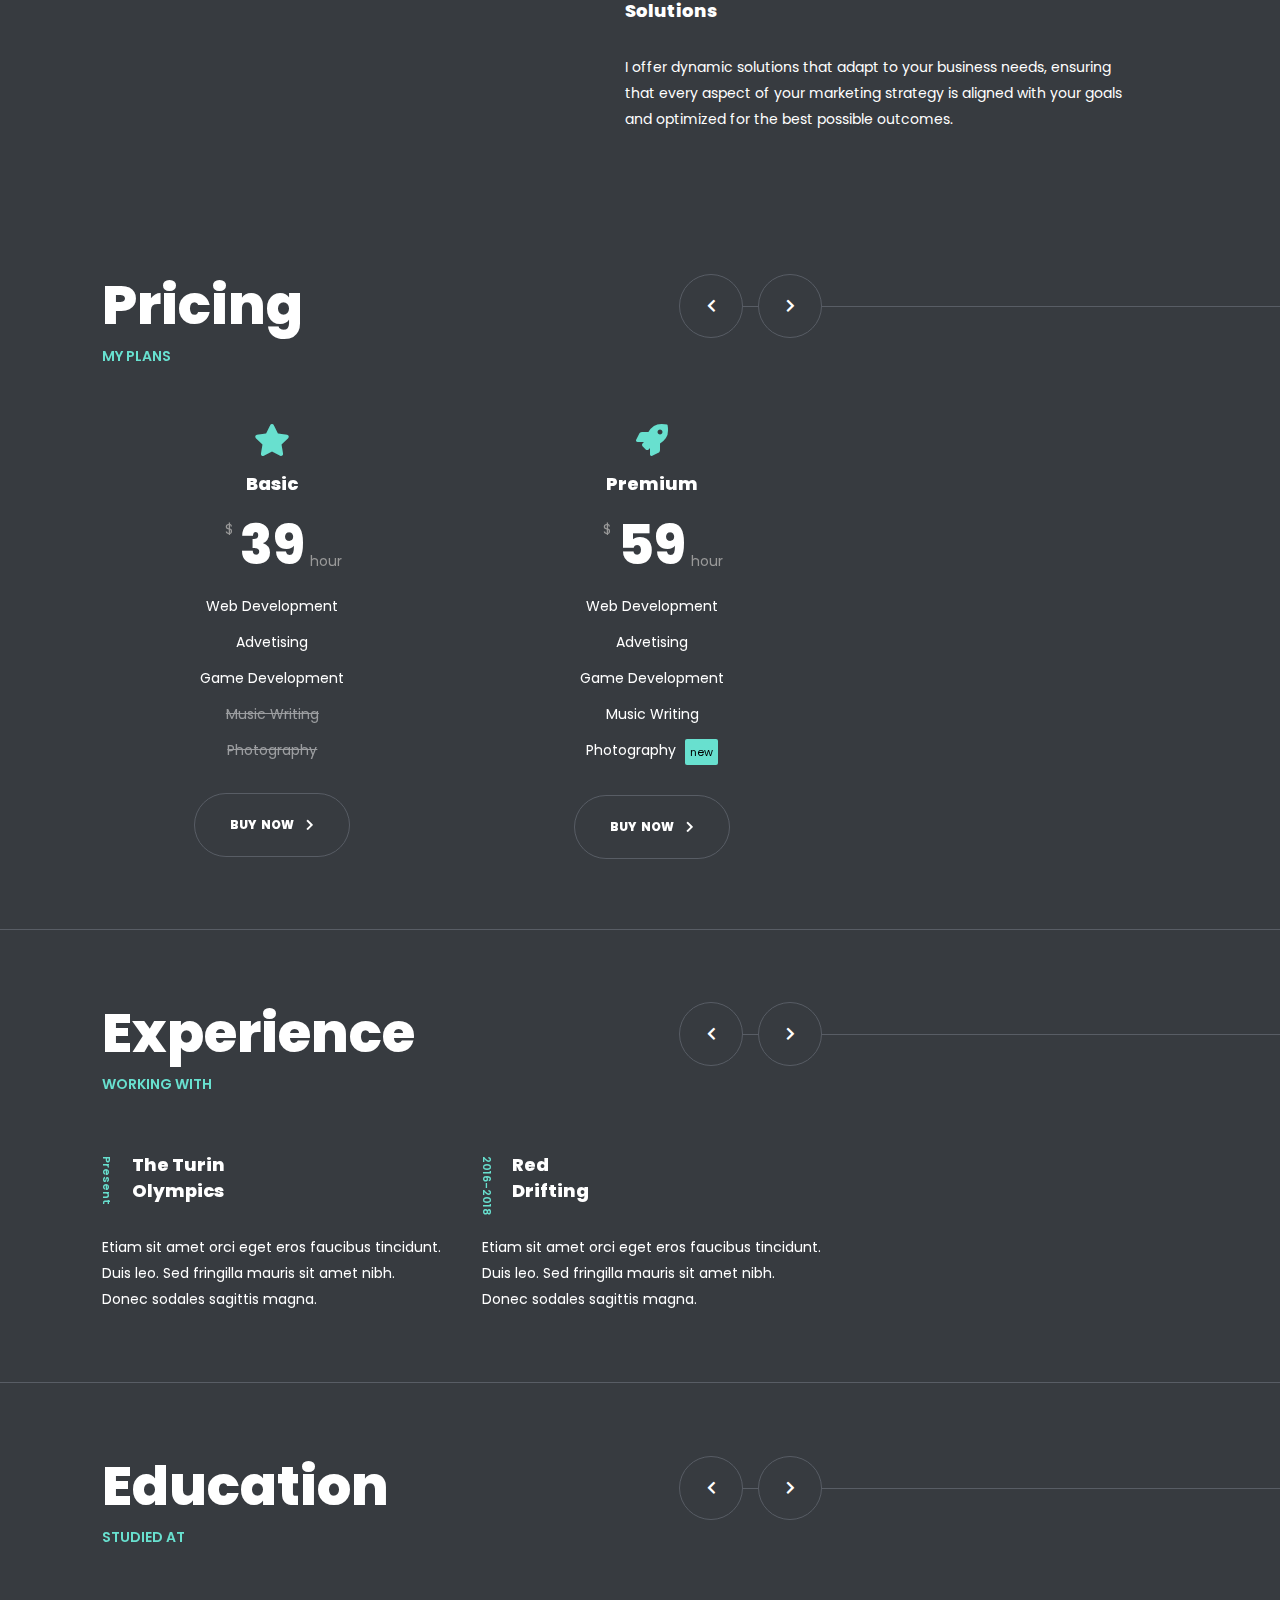
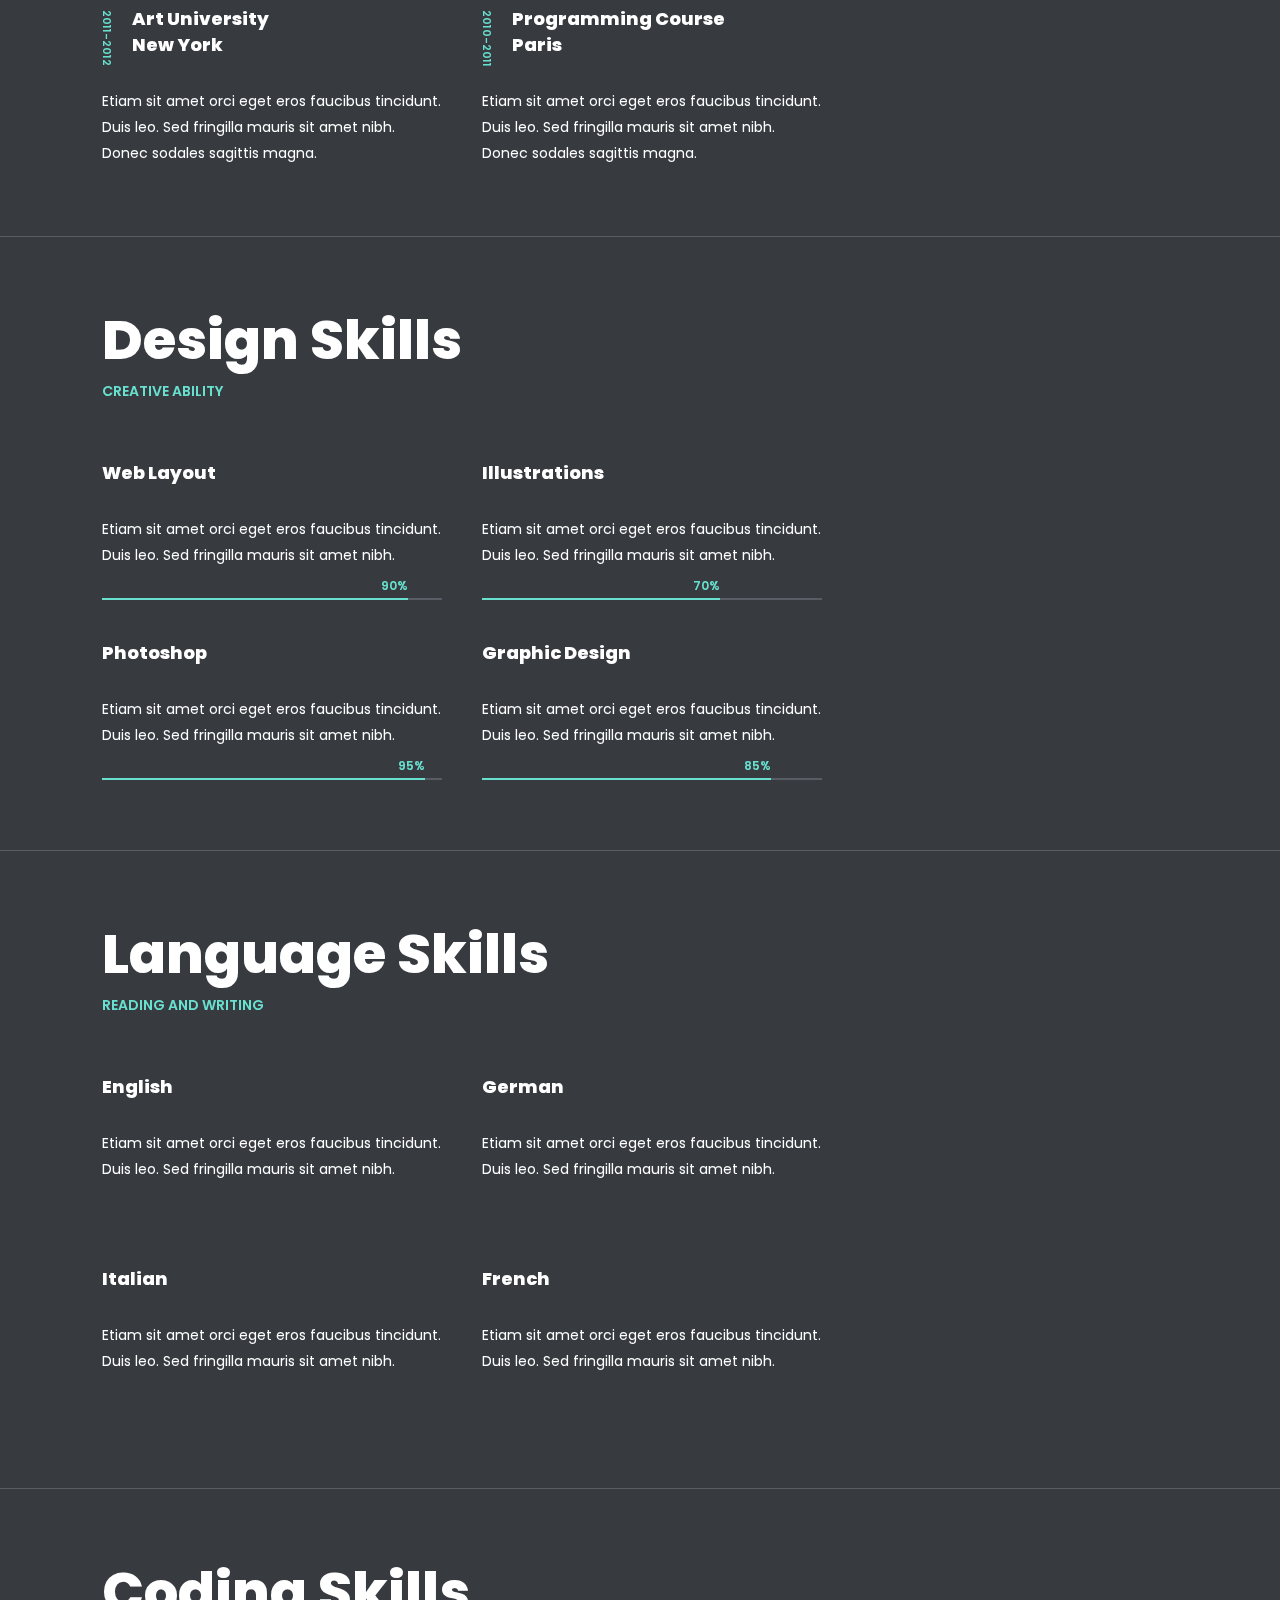
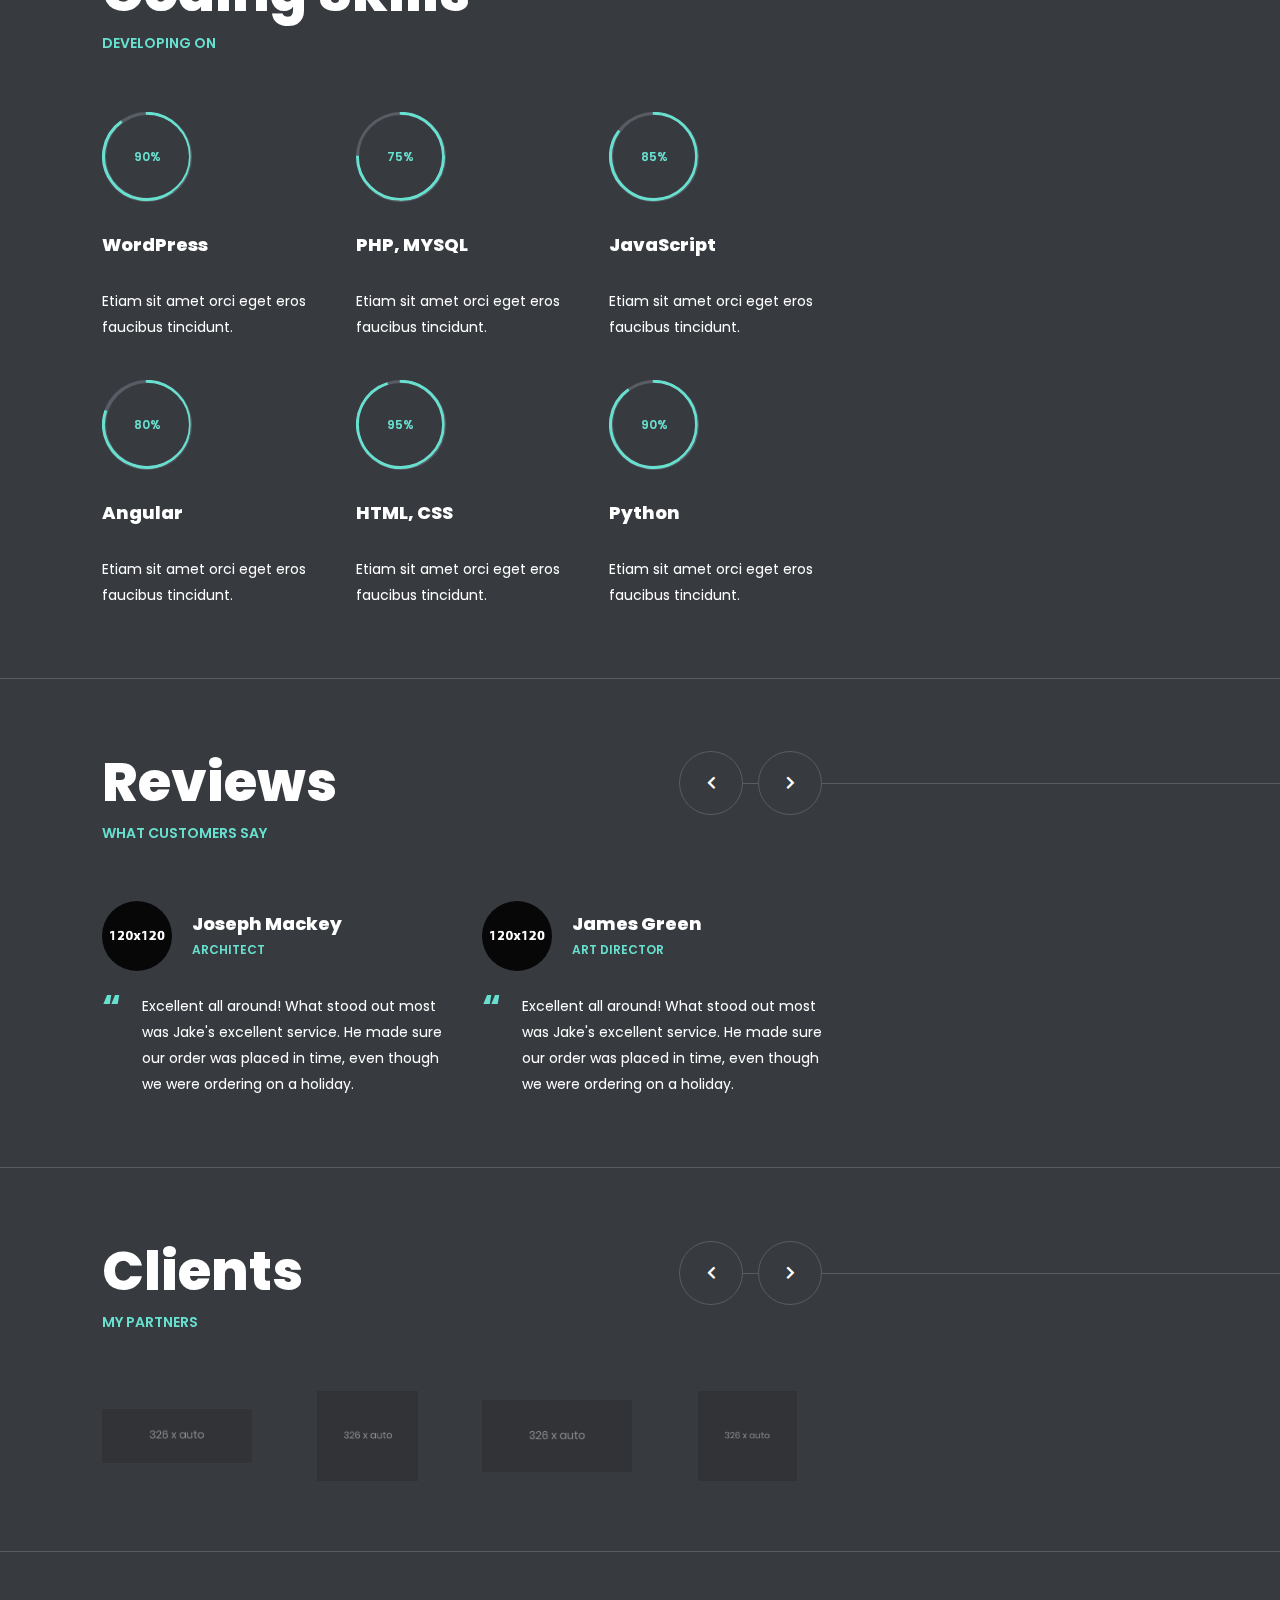
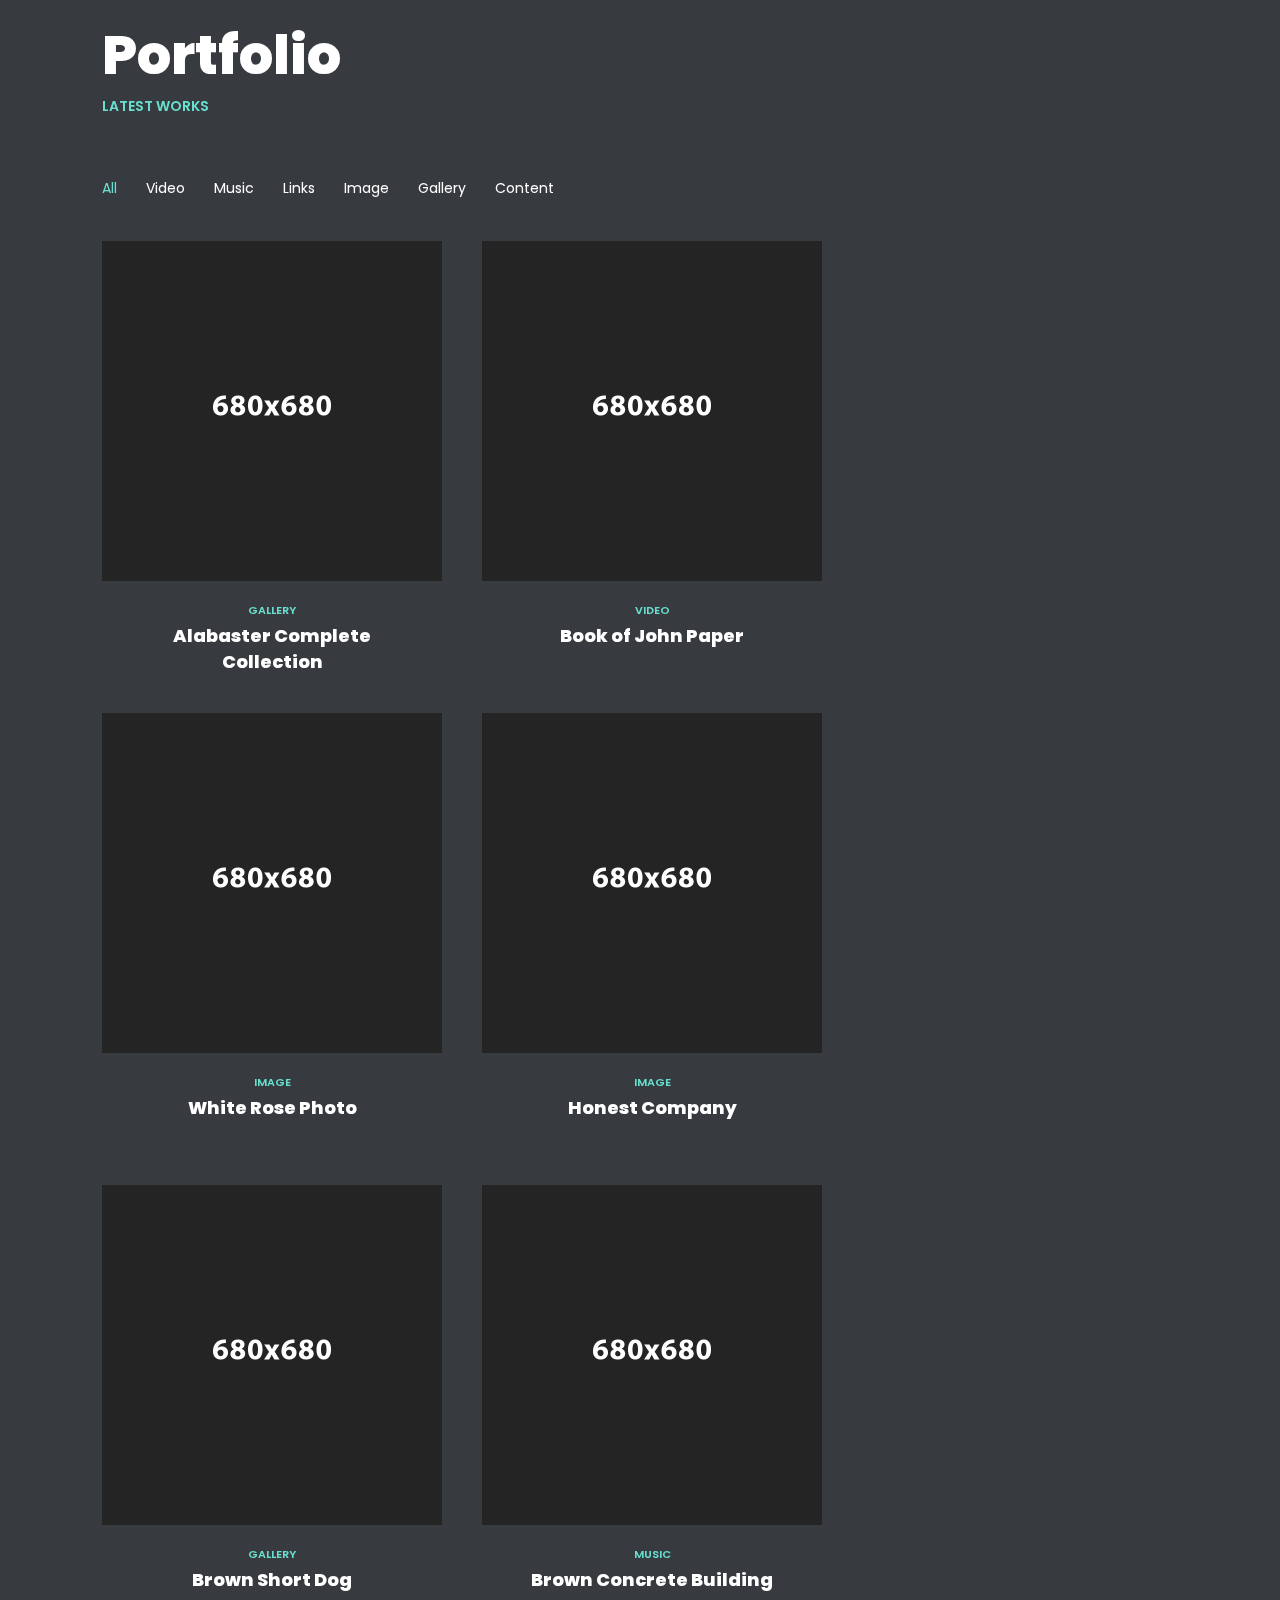
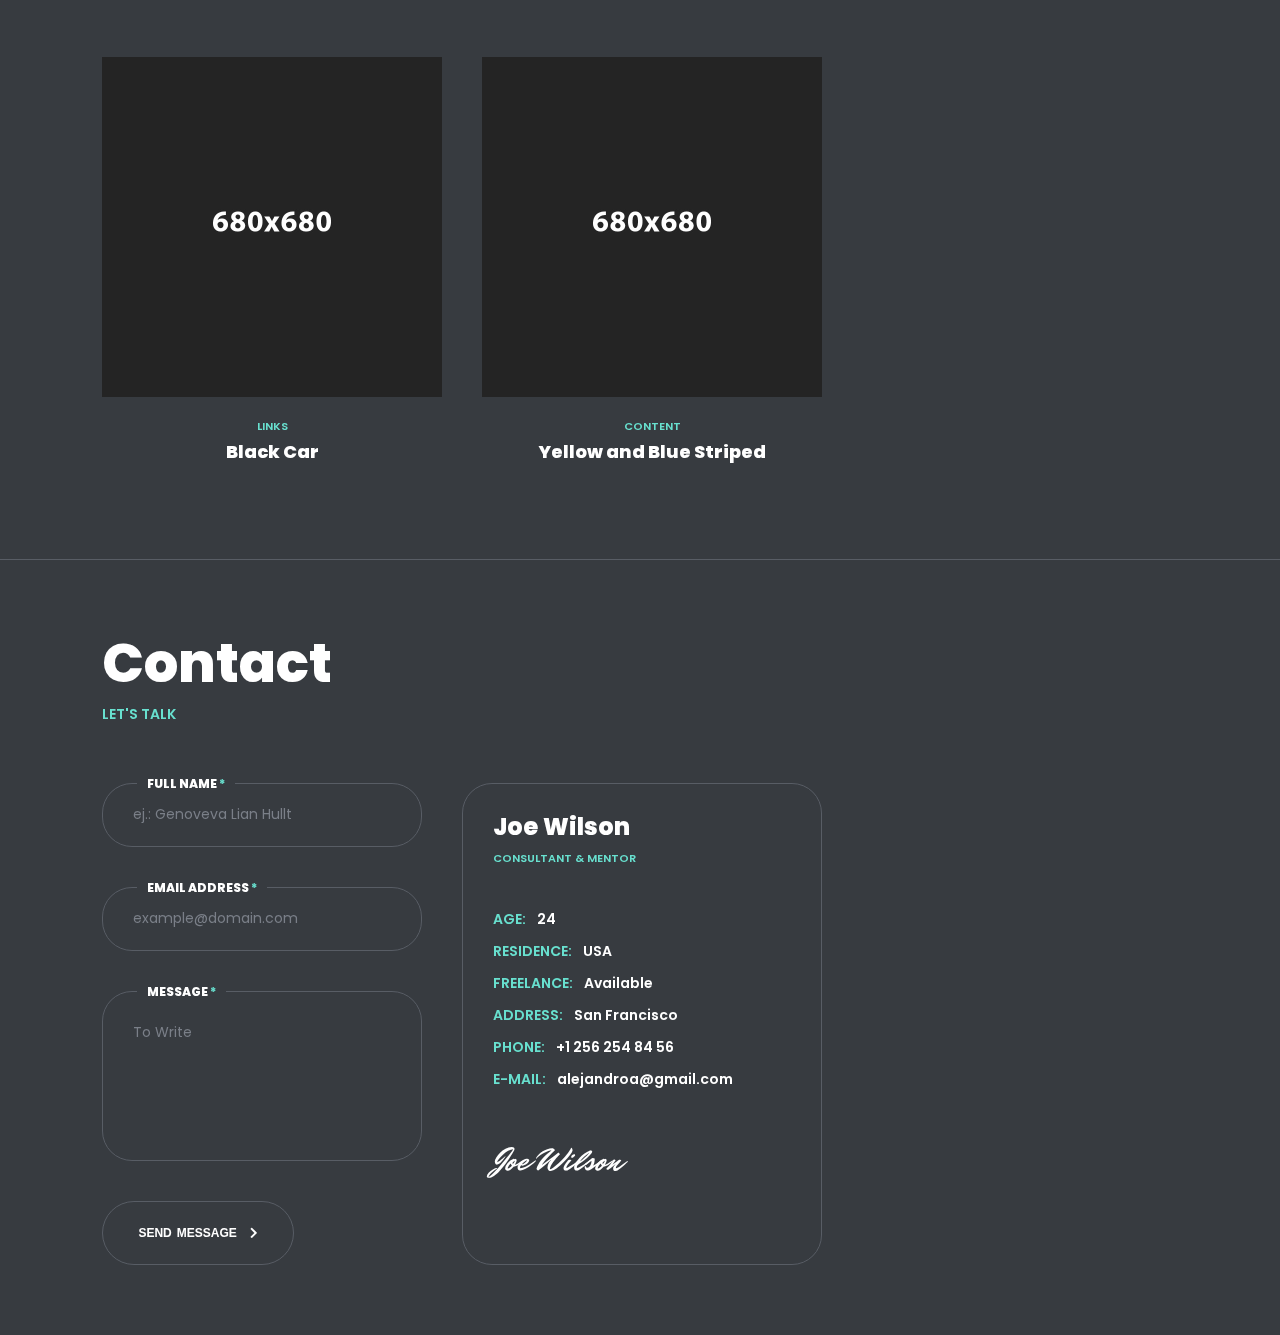
==== commit b2c2a656: "Update index.html" ====
--- a/index.html
+++ b/index.html
@@ -304,7 +304,8 @@
 
 						<div class="service-col">
 							<div class="service-item">
-								 <svg xmlns="http://www.w3.org/2000/svg" viewBox="0 0 200 200">
+								 <div class="icon">
+    <svg xmlns="http://www.w3.org/2000/svg" viewBox="0 0 200 200">
       <!-- Circuit board background pattern -->
       <path d="M20 20 H180 V180 H20 Z" fill="#68E0CF" opacity="0.1" stroke="#68E0CF" stroke-width="2"/>
       <path d="M20 60 H180 M20 100 H180 M20 140 H180 M60 20 V180 M100 20 V180 M140 20 V180" stroke="#68E0CF" stroke-width="1" opacity="0.3"/>
@@ -335,7 +336,7 @@
       </circle>
     </svg>
   </div>
-</div>	
+</div>
 								<div class="name">AI-Driven Lead <br />Generation</div>
 								<div class="single-post-text">
 									<p>
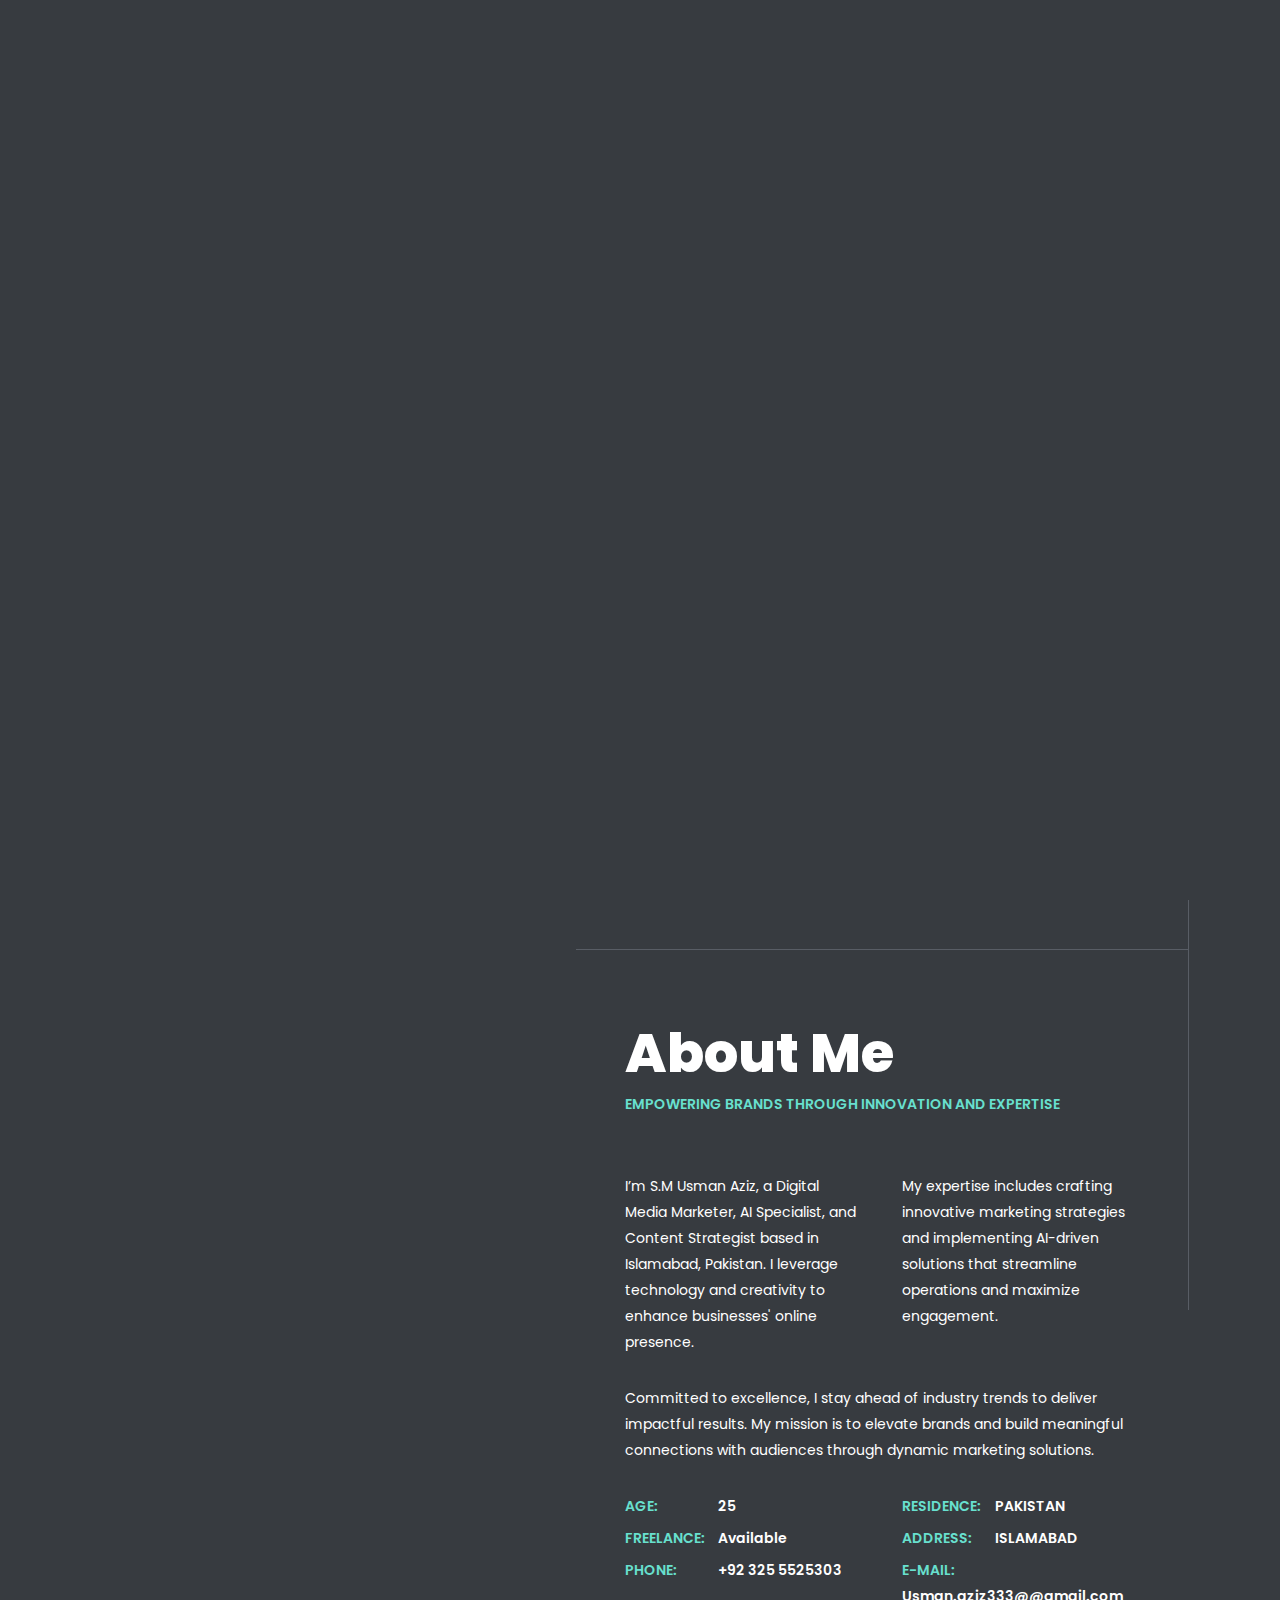
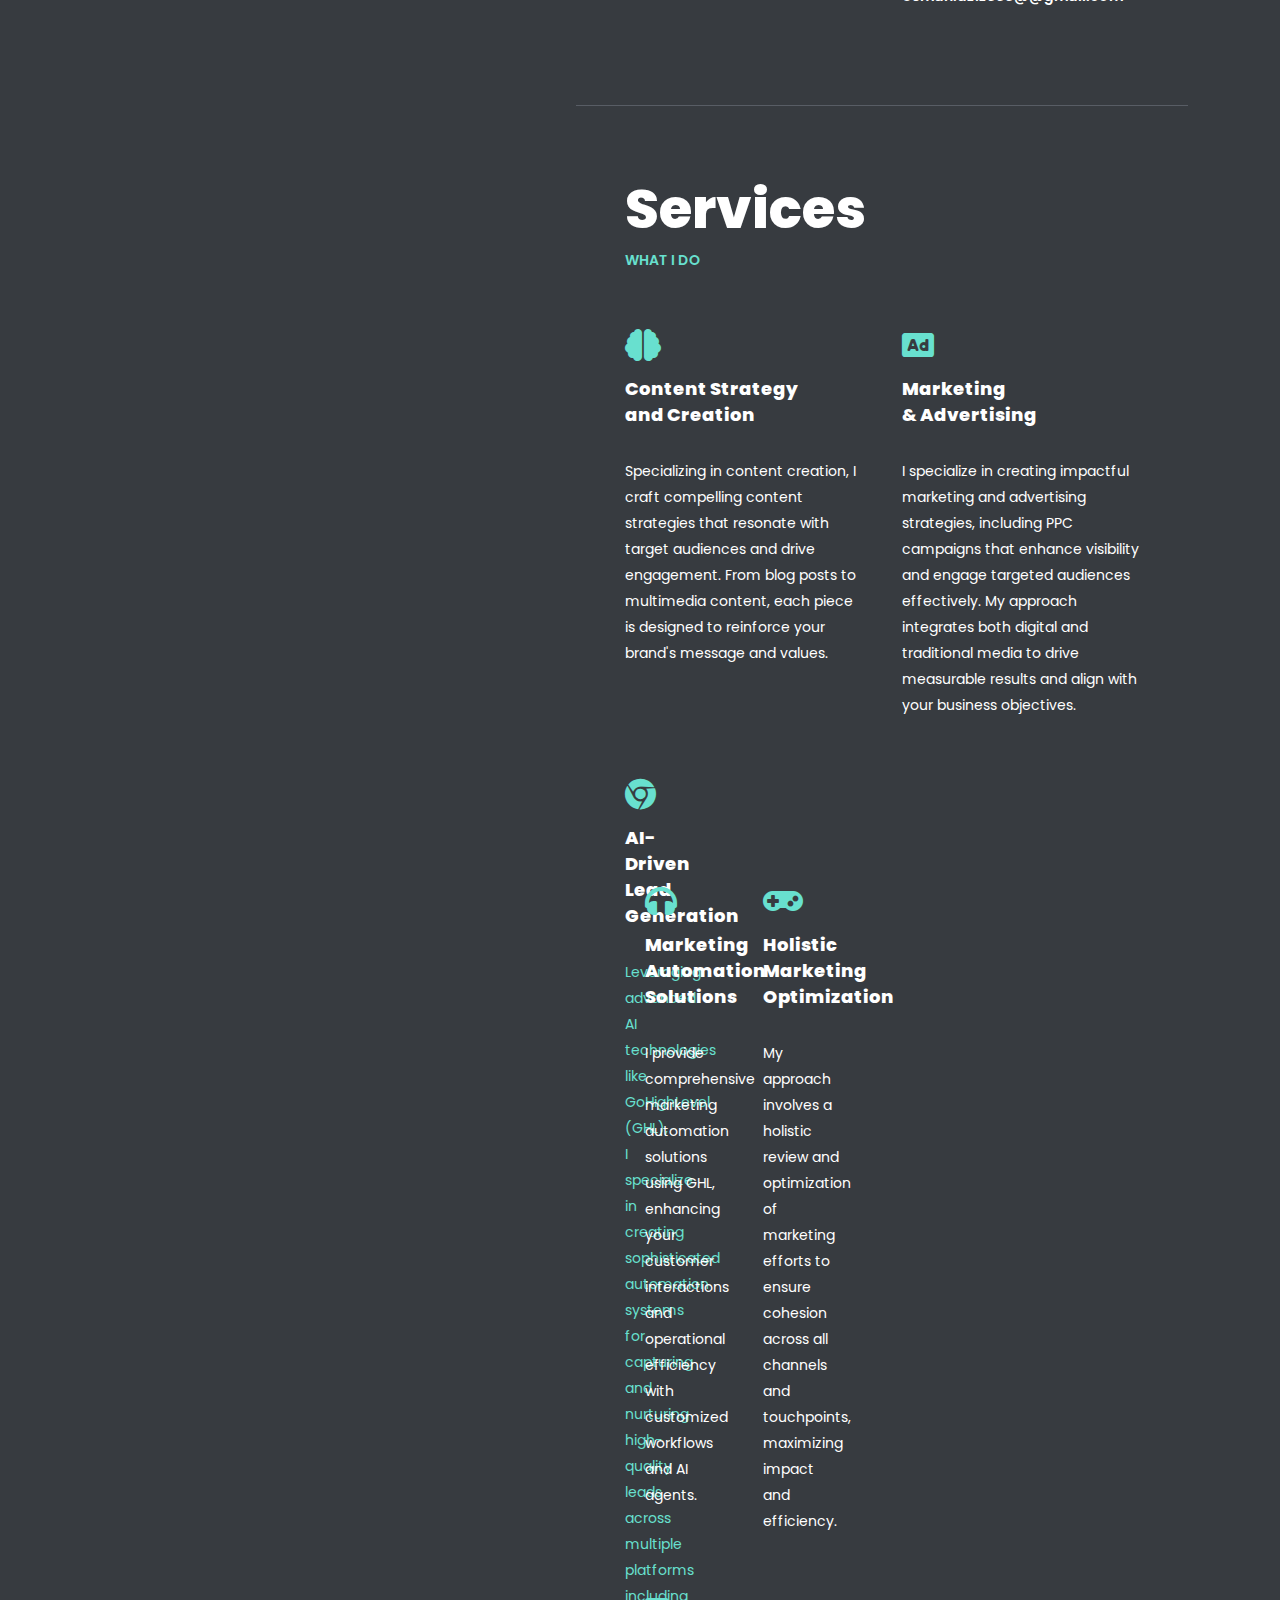
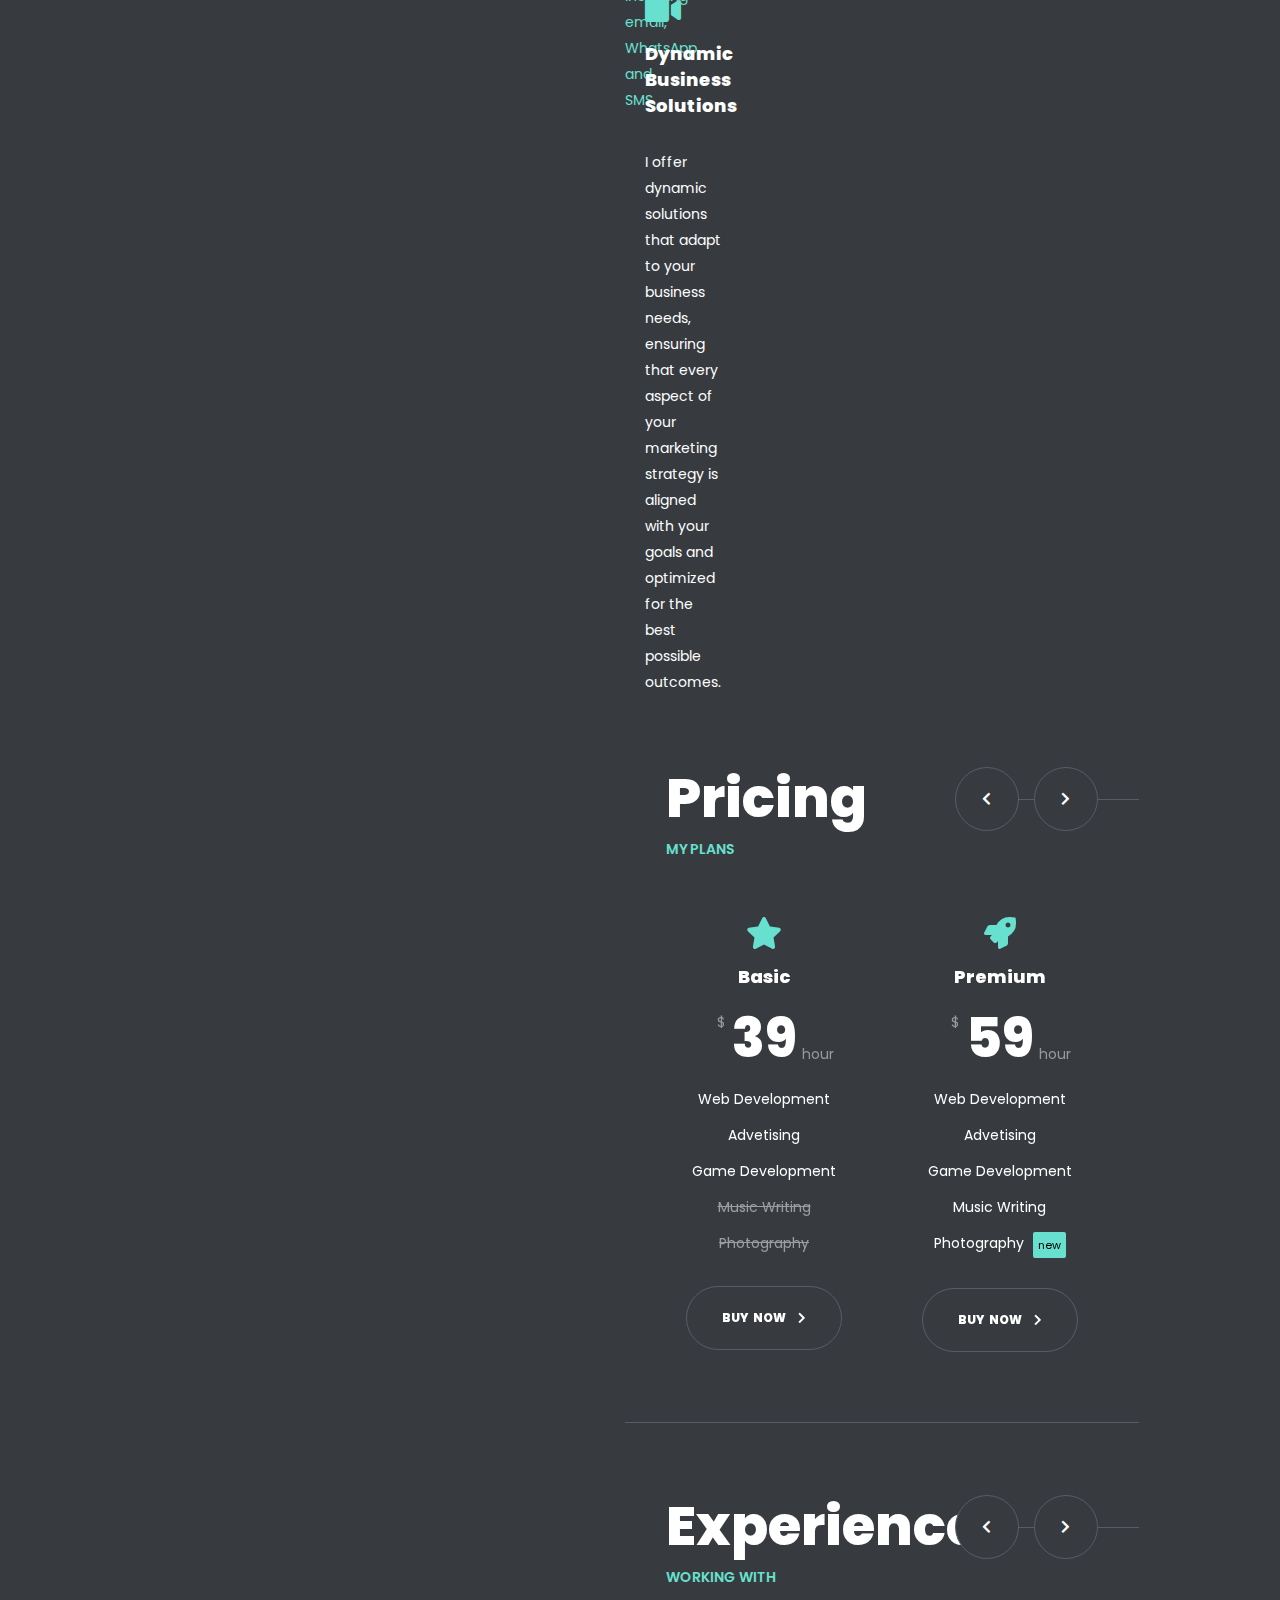
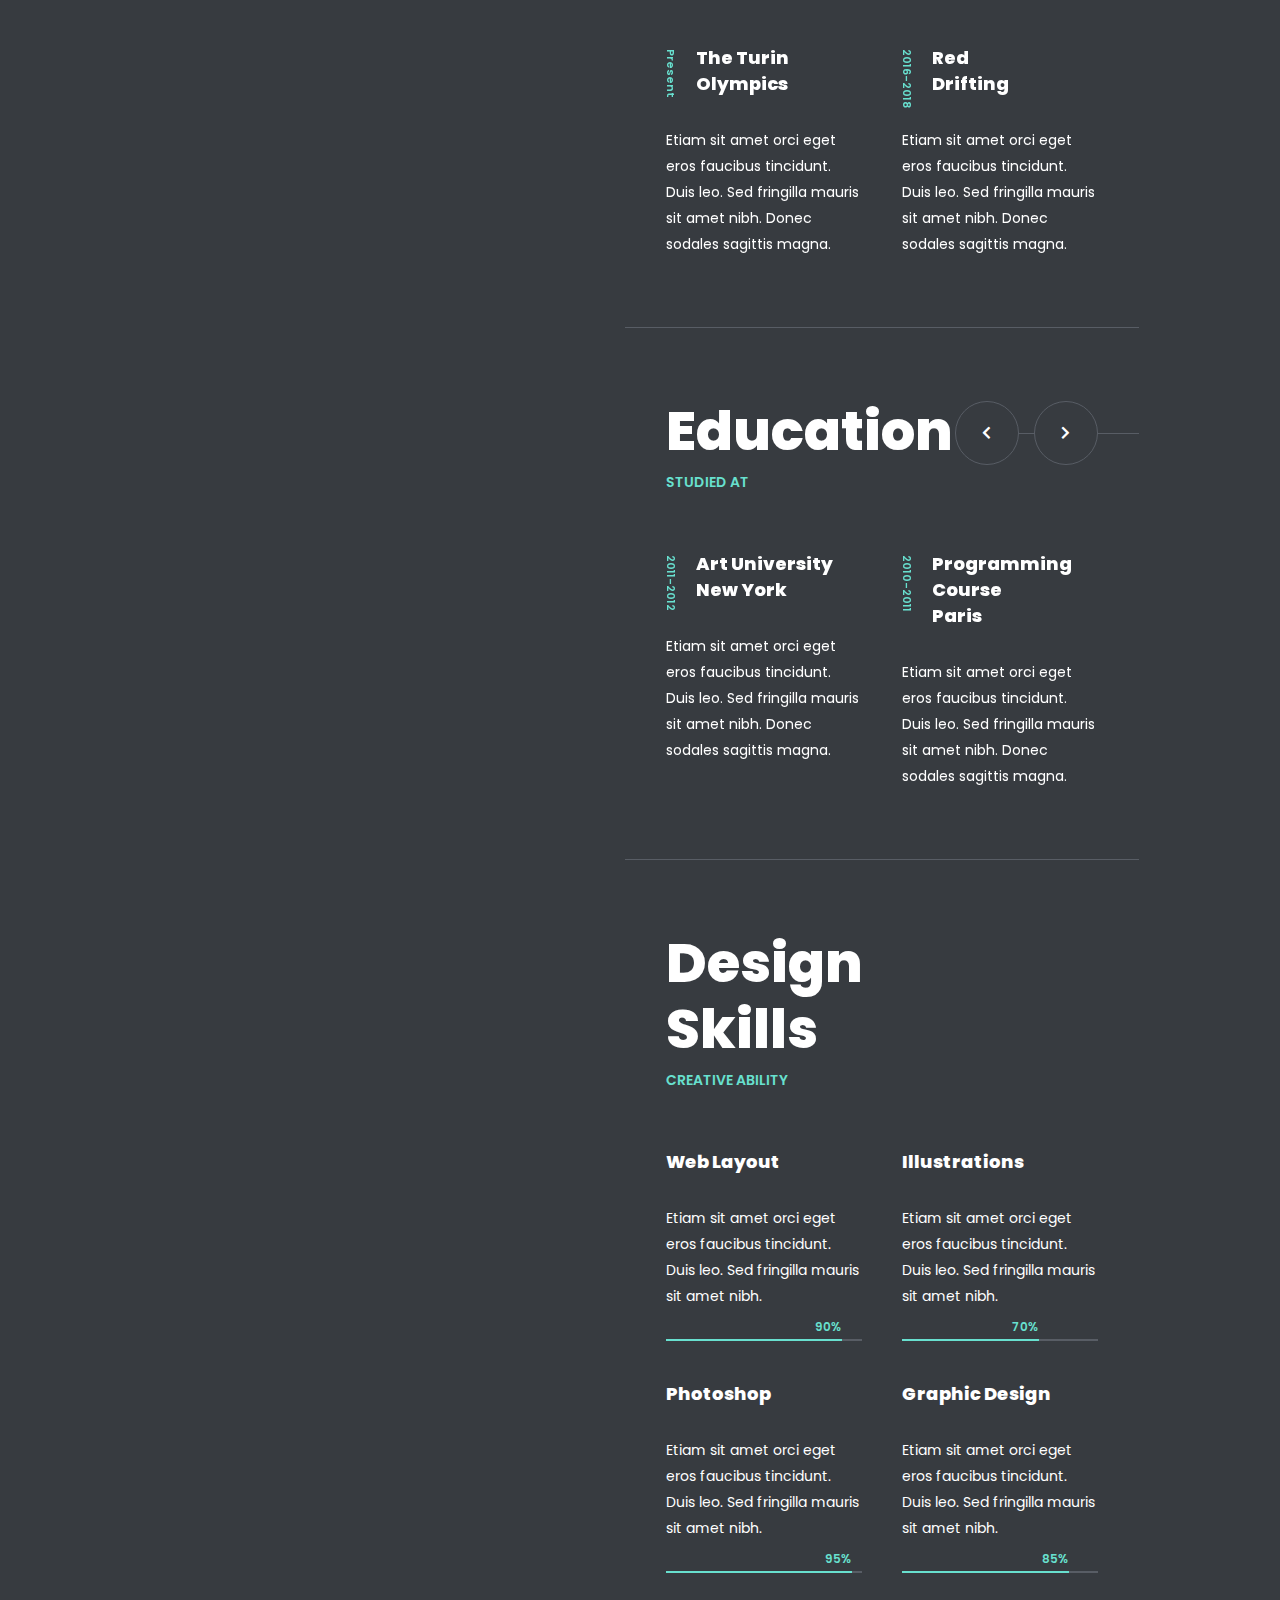
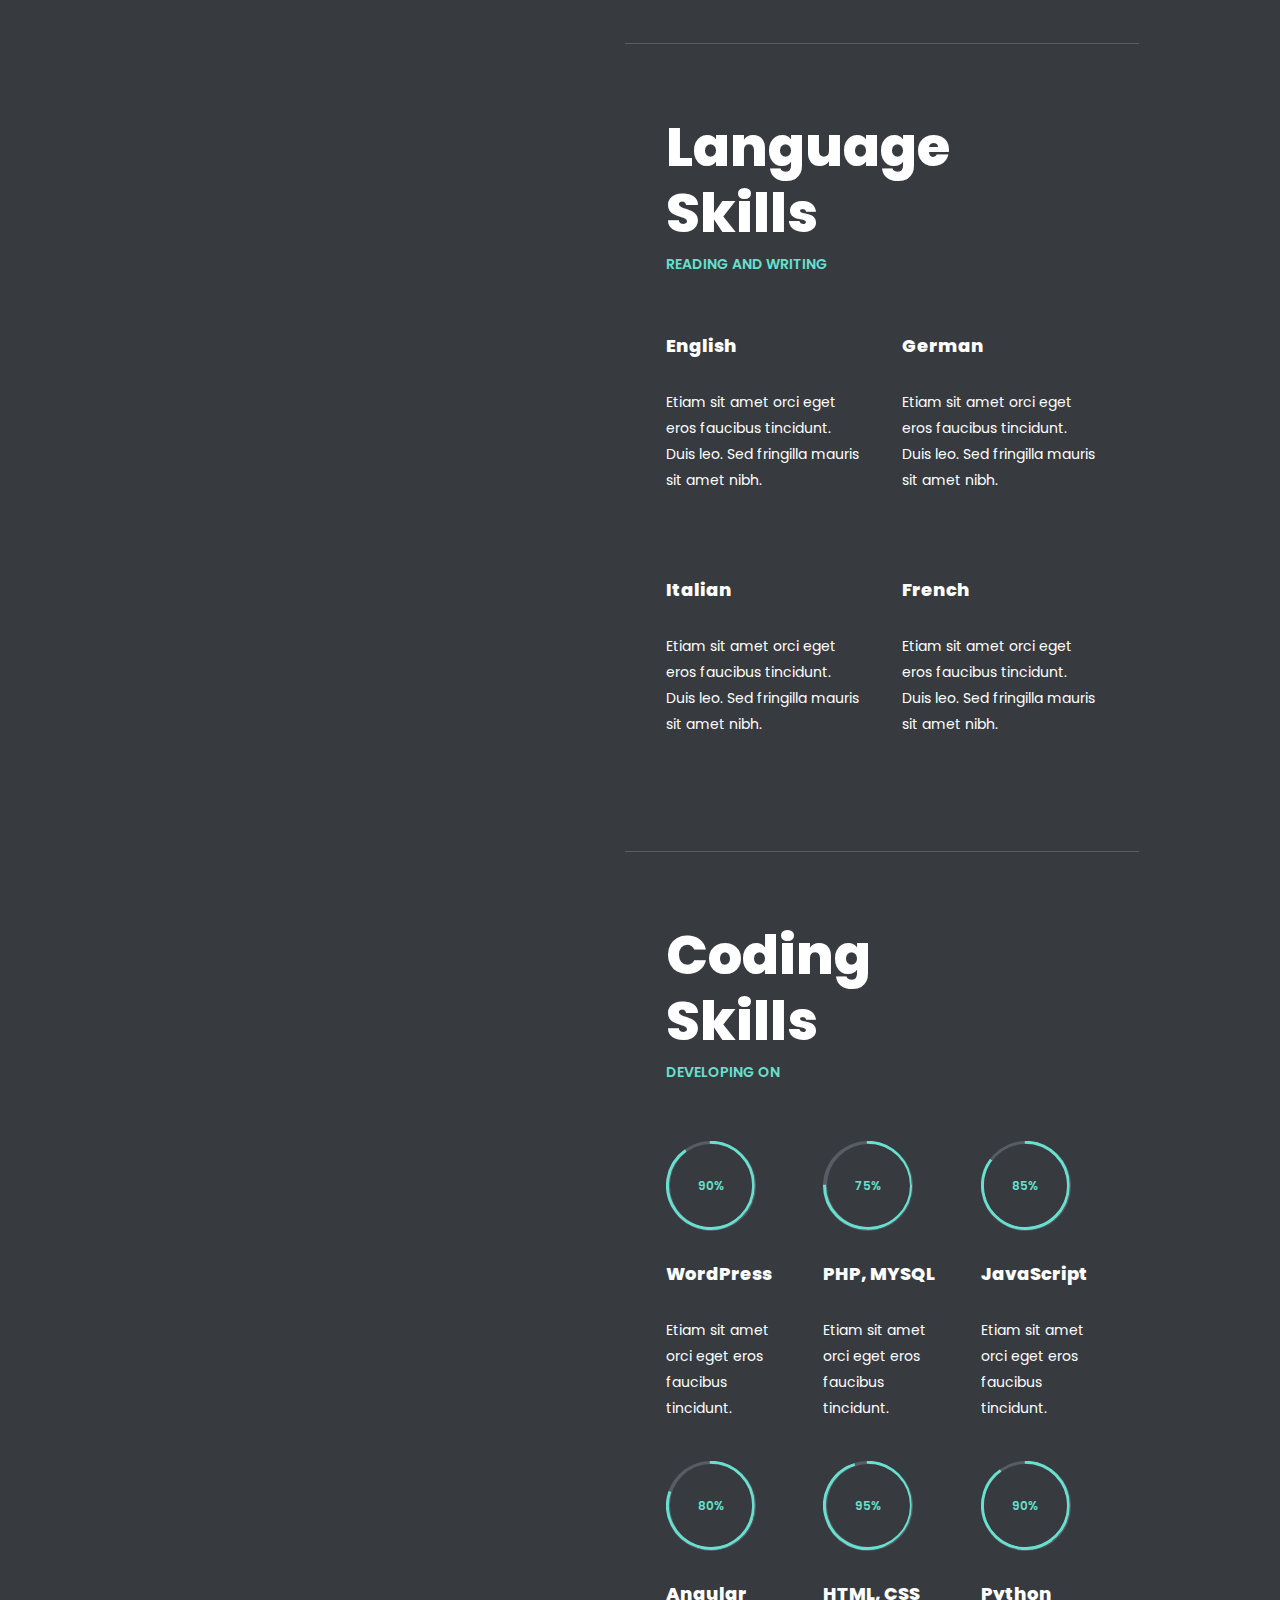
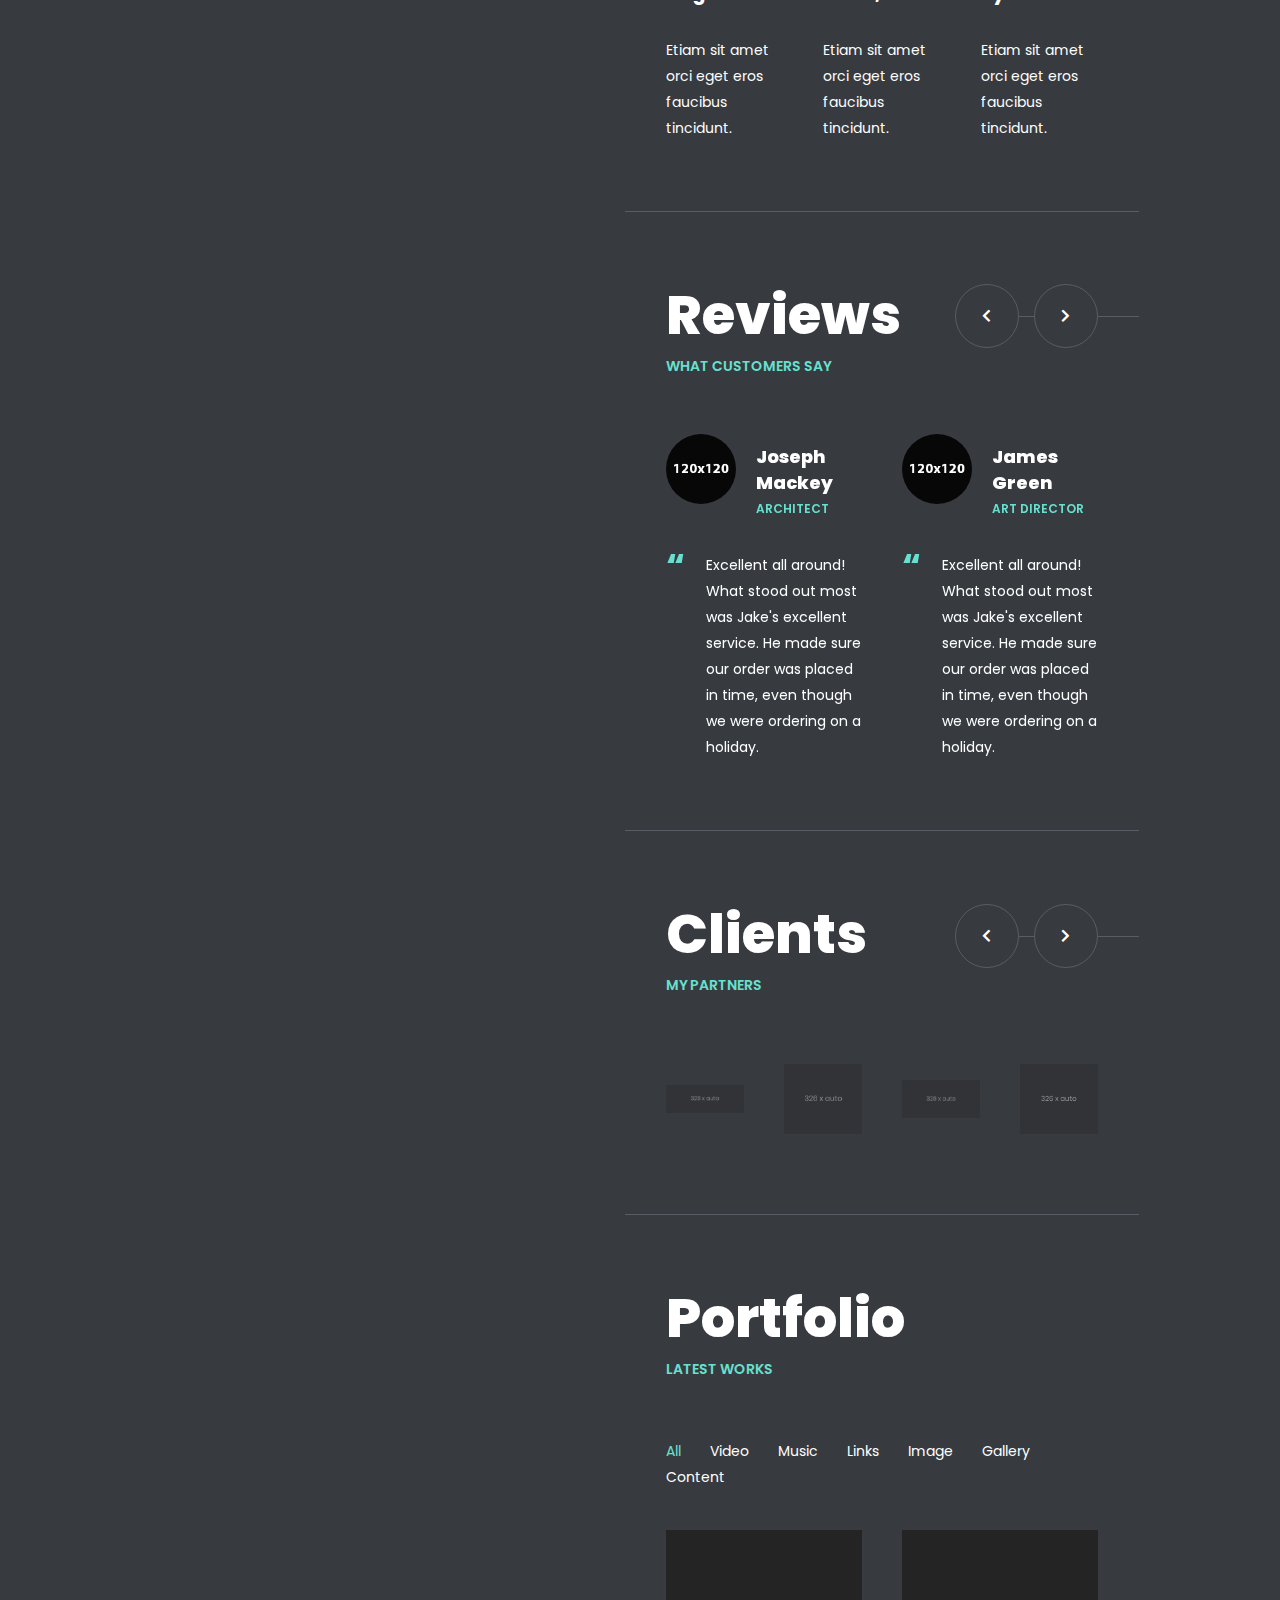
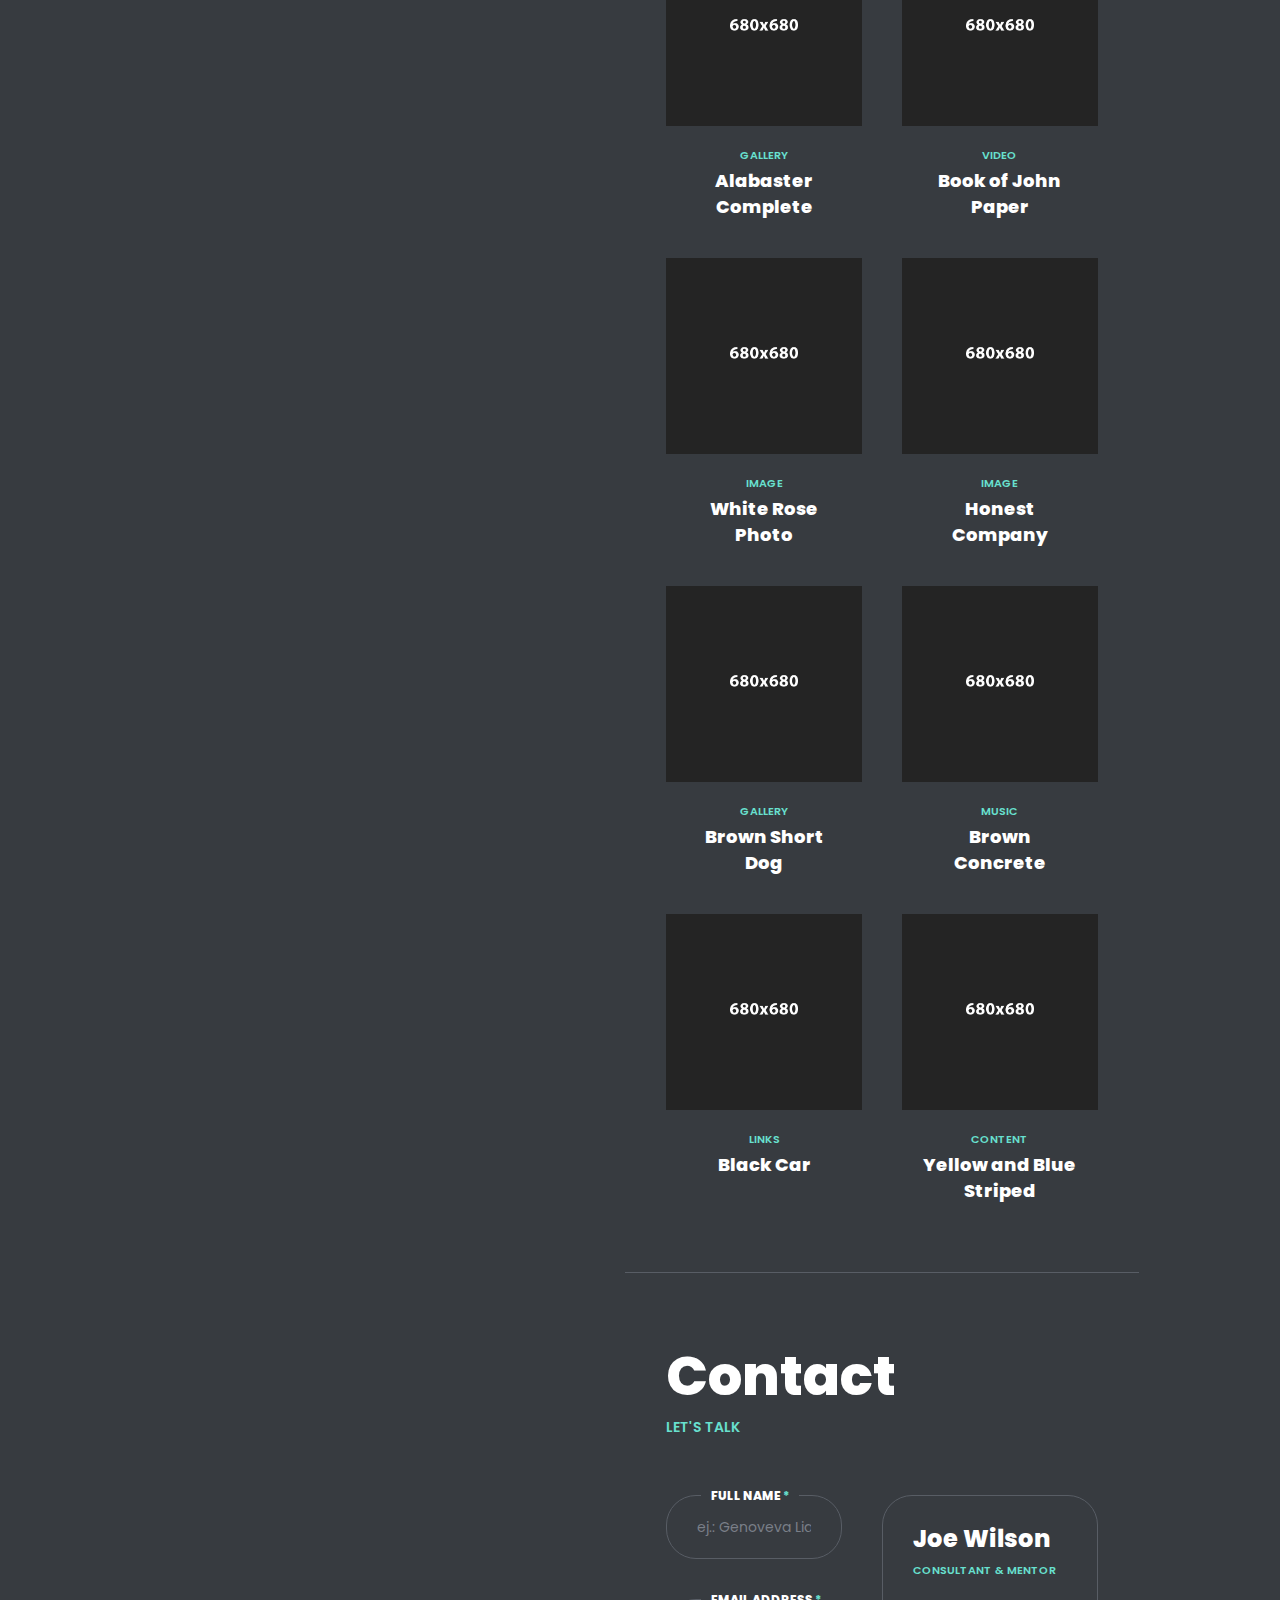
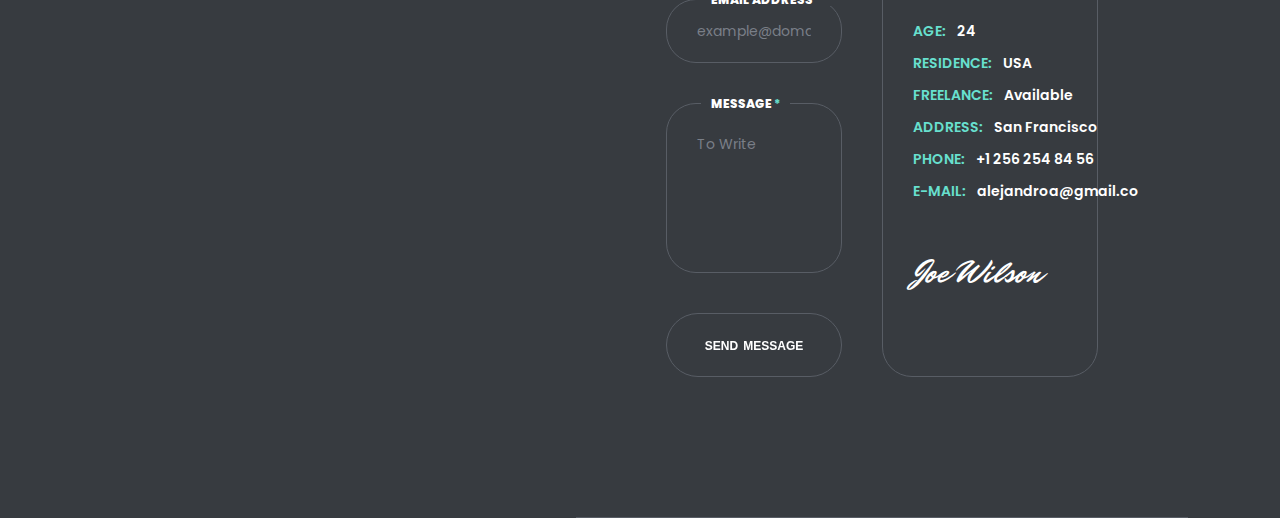
==== commit 423b9a2e: "Update index.html" ====
--- a/index.html
+++ b/index.html
@@ -305,38 +305,7 @@
 						<div class="service-col">
 							<div class="service-item">
 								 <div class="icon">
-    <svg xmlns="http://www.w3.org/2000/svg" viewBox="0 0 200 200">
-      <!-- Circuit board background pattern -->
-      <path d="M20 20 H180 V180 H20 Z" fill="#68E0CF" opacity="0.1" stroke="#68E0CF" stroke-width="2"/>
-      <path d="M20 60 H180 M20 100 H180 M20 140 H180 M60 20 V180 M100 20 V180 M140 20 V180" stroke="#68E0CF" stroke-width="1" opacity="0.3"/>
-      
-      <!-- Central brain icon -->
-      <path d="M100 50 Q130 50 130 80 Q130 110 100 110 Q70 110 70 80 Q70 50 100 50" fill="none" stroke="#68E0CF" stroke-width="4"/>
-      
-      <!-- Text "AI LEADS" in central circle -->
-      <text x="100" y="75" font-family="Arial, sans-serif" font-weight="bold" font-size="14" fill="#68E0CF" text-anchor="middle">AI</text>
-      <text x="100" y="95" font-family="Arial, sans-serif" font-weight="bold" font-size="14" fill="#68E0CF" text-anchor="middle">LEADS</text>
-      
-      <!-- Connected nodes representing leads -->
-      <circle cx="60" cy="140" r="10" fill="#68E0CF"/>
-      <circle cx="100" cy="160" r="10" fill="#68E0CF"/>
-      <circle cx="140" cy="140" r="10" fill="#68E0CF"/>
-      
-      <!-- Connection lines -->
-      <path d="M100 110 L60 140 M100 110 L100 160 M100 110 L140 140" stroke="#68E0CF" stroke-width="2"/>
-      
-      <!-- Pulse animation circles -->
-      <circle cx="60" cy="140" r="15" fill="none" stroke="#68E0CF" opacity="0.5">
-        <animate attributeName="r" values="10;20;10" dur="2s" repeatCount="indefinite"/>
-        <animate attributeName="opacity" values="0.5;0;0.5" dur="2s" repeatCount="indefinite"/>
-      </circle>
-      <circle cx="140" cy="140" r="15" fill="none" stroke="#68E0CF" opacity="0.5">
-        <animate attributeName="r" values="10;20;10" dur="2s" repeatCount="indefinite"/>
-        <animate attributeName="opacity" values="0.5;0;0.5" dur="2s" repeatCount="indefinite"/>
-      </circle>
-    </svg>
-  </div>
-</div>
+                                                                <div class="icon"><i class="icon fab fa-chrome"></i></div>
 								<div class="name">AI-Driven Lead <br />Generation</div>
 								<div class="single-post-text">
 									<p>
--- a/css/basic.css
+++ b/css/basic.css
@@ -974,3 +974,18 @@
 
 }
 
+.service-item .icon {
+    margin-bottom: 15px;
+    font-size: 32px;  /* Same as original */
+    height: 32px;     /* Same as original */
+    width: 32px;      /* Added to ensure SVG is the same size as the icon */
+    color: #68e0cf;   /* Color to match your original style */
+}
+
+.service-item .icon svg {
+    width: 100%;      /* Ensures the SVG fills the container */
+    height: 100%;     /* Ensures the SVG fills the container */
+    display: block;   /* Ensures no extra space around the SVG */
+}
+
+
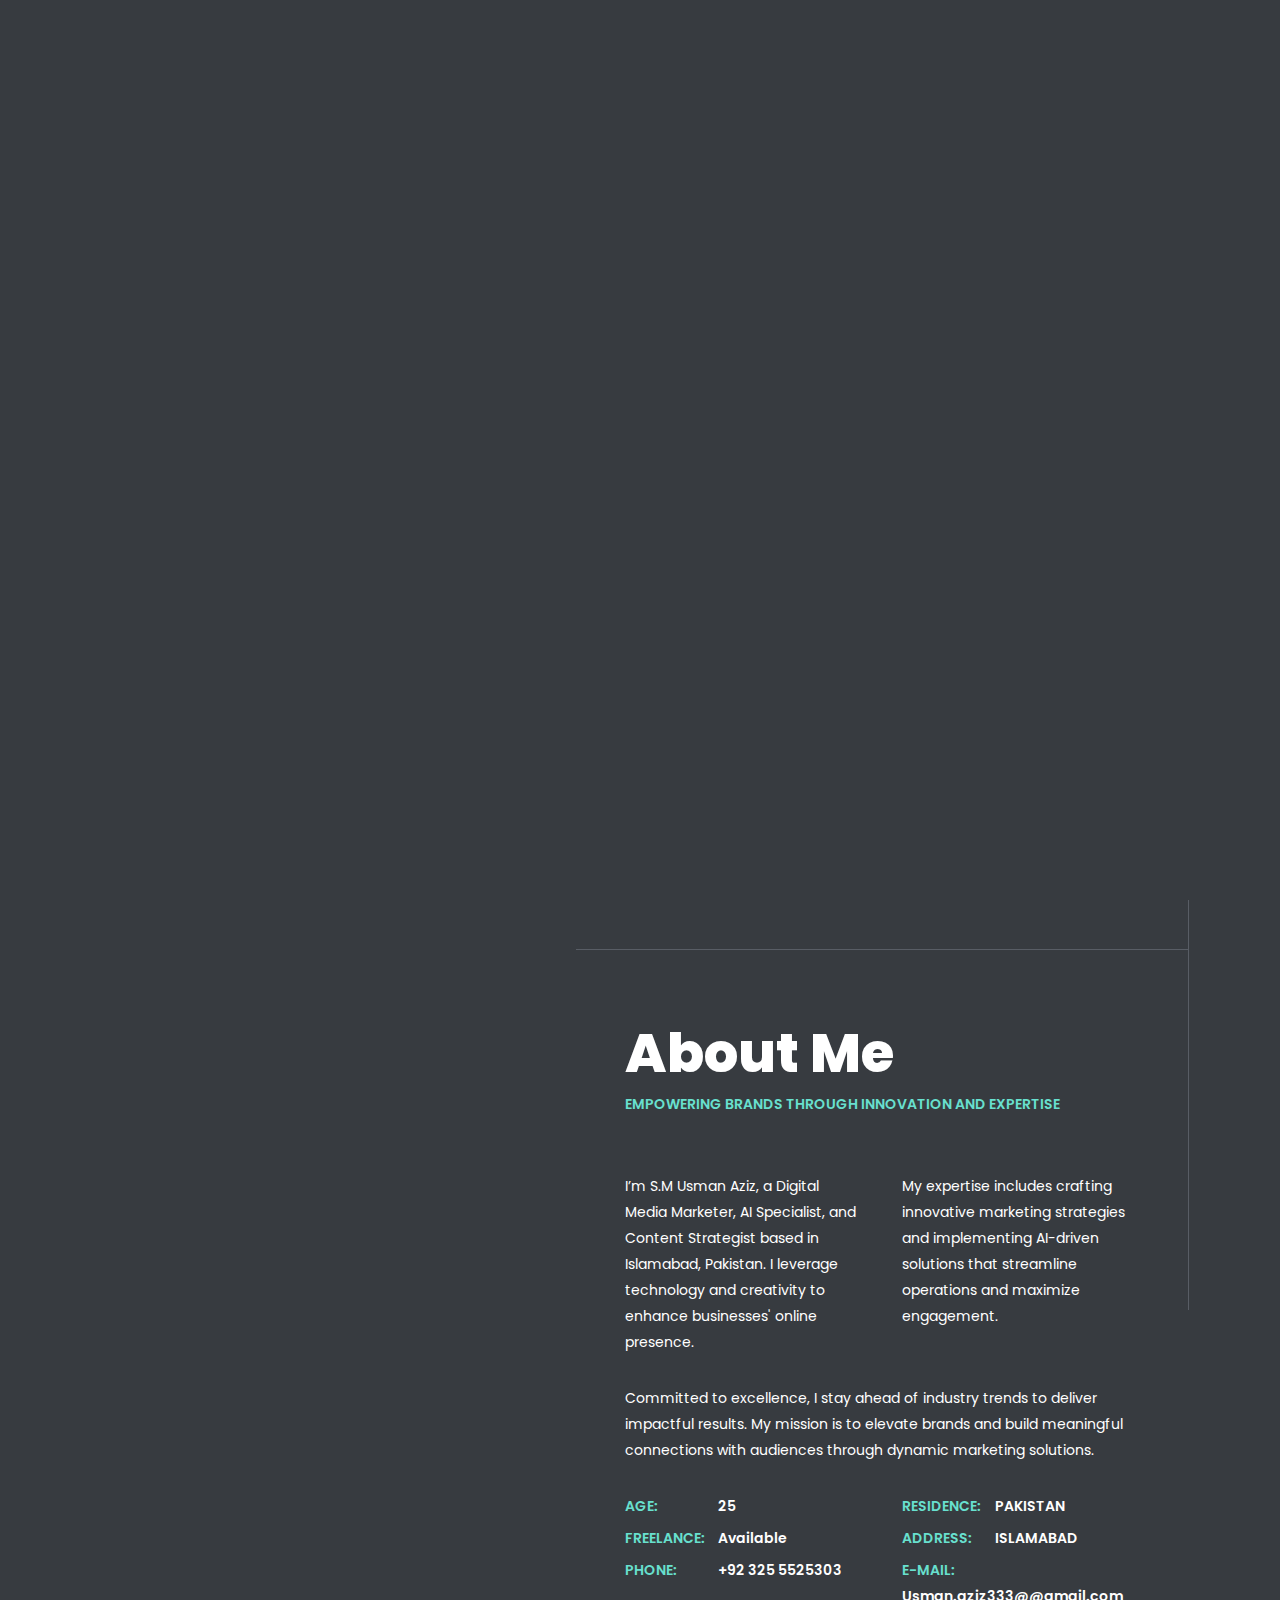
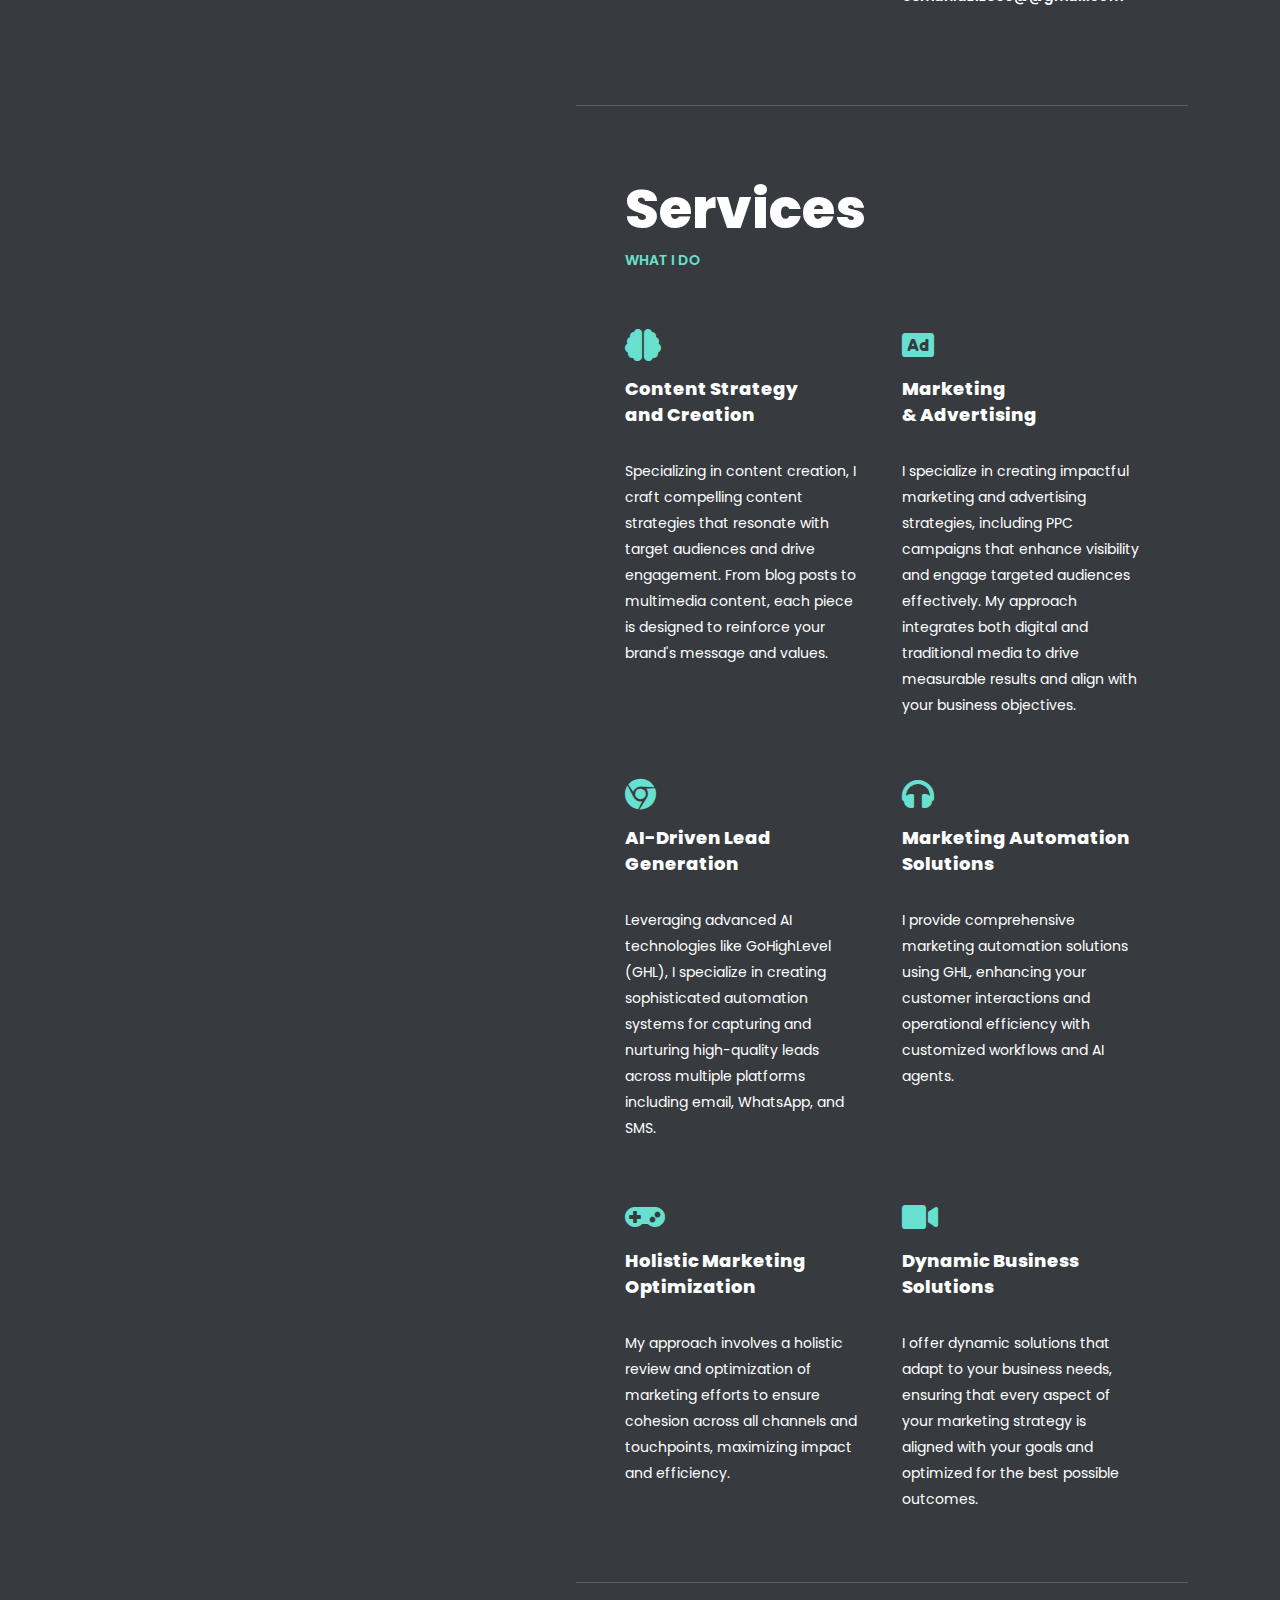
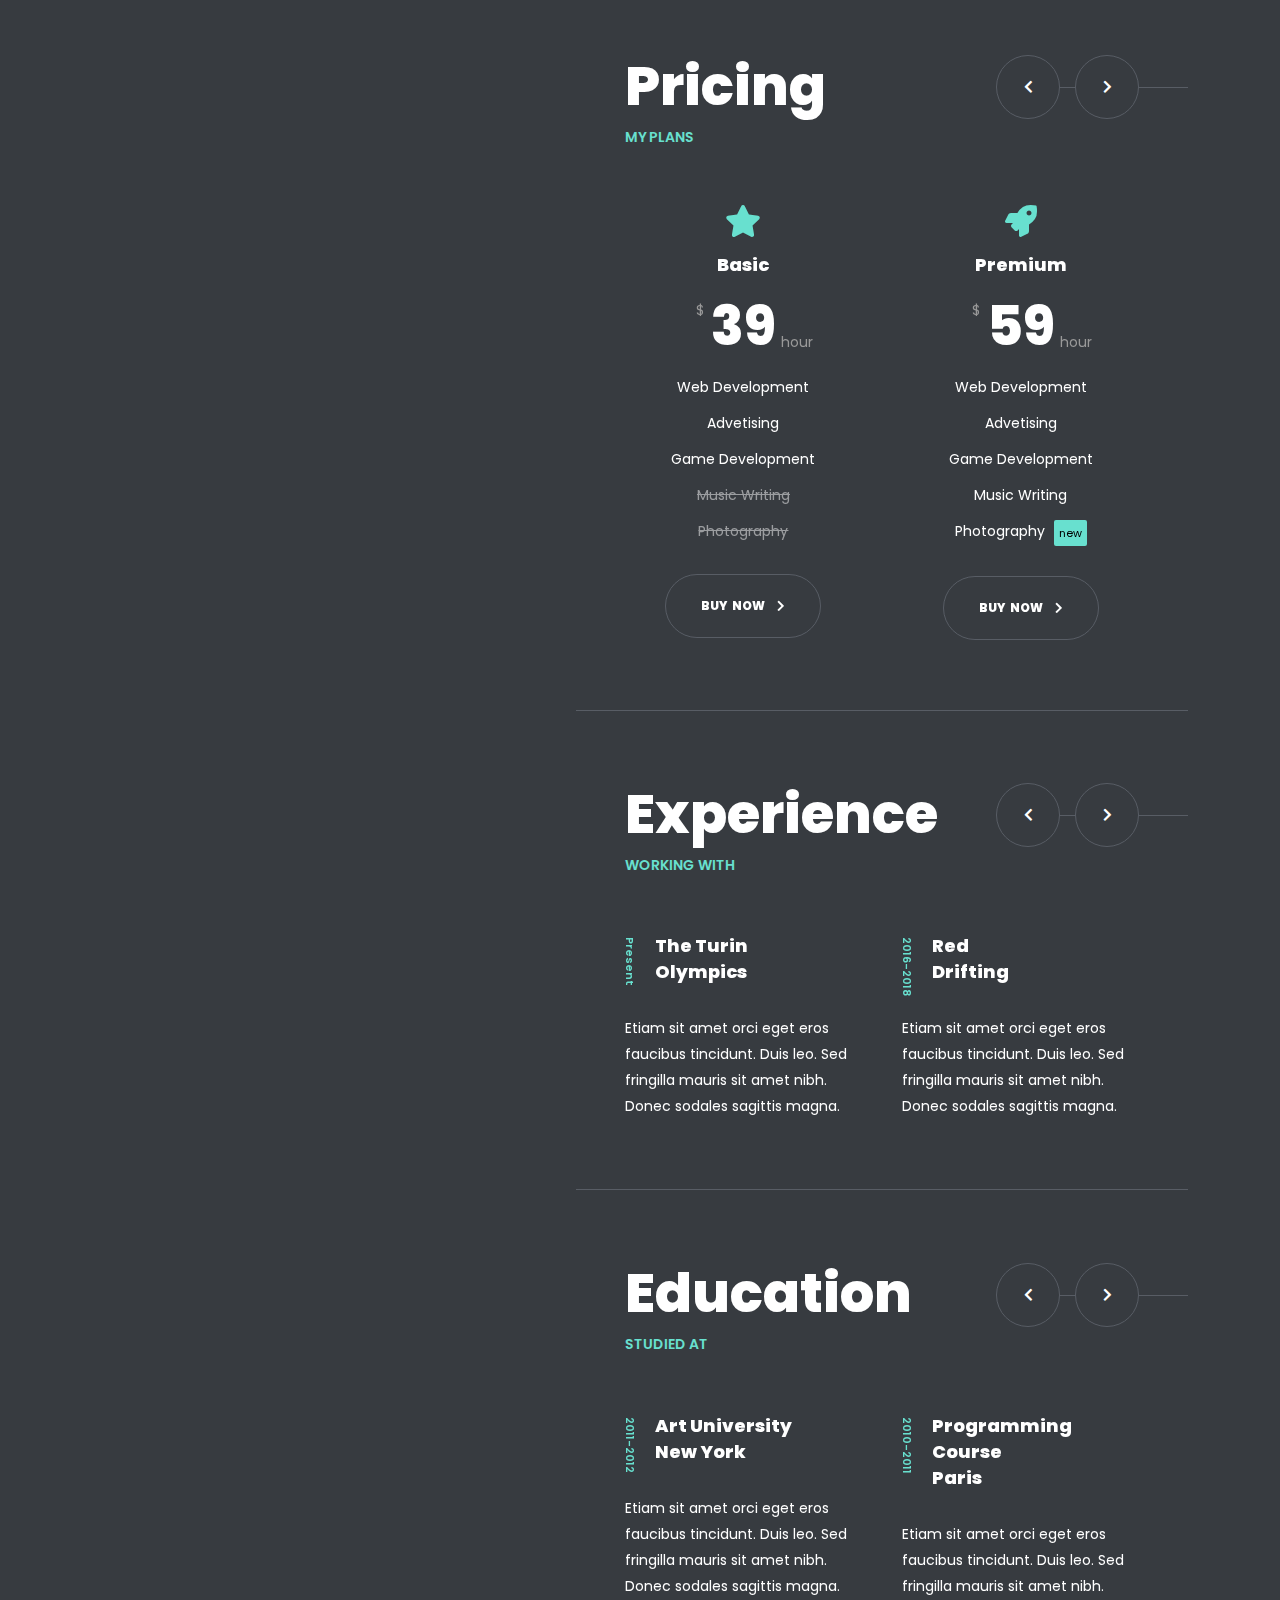
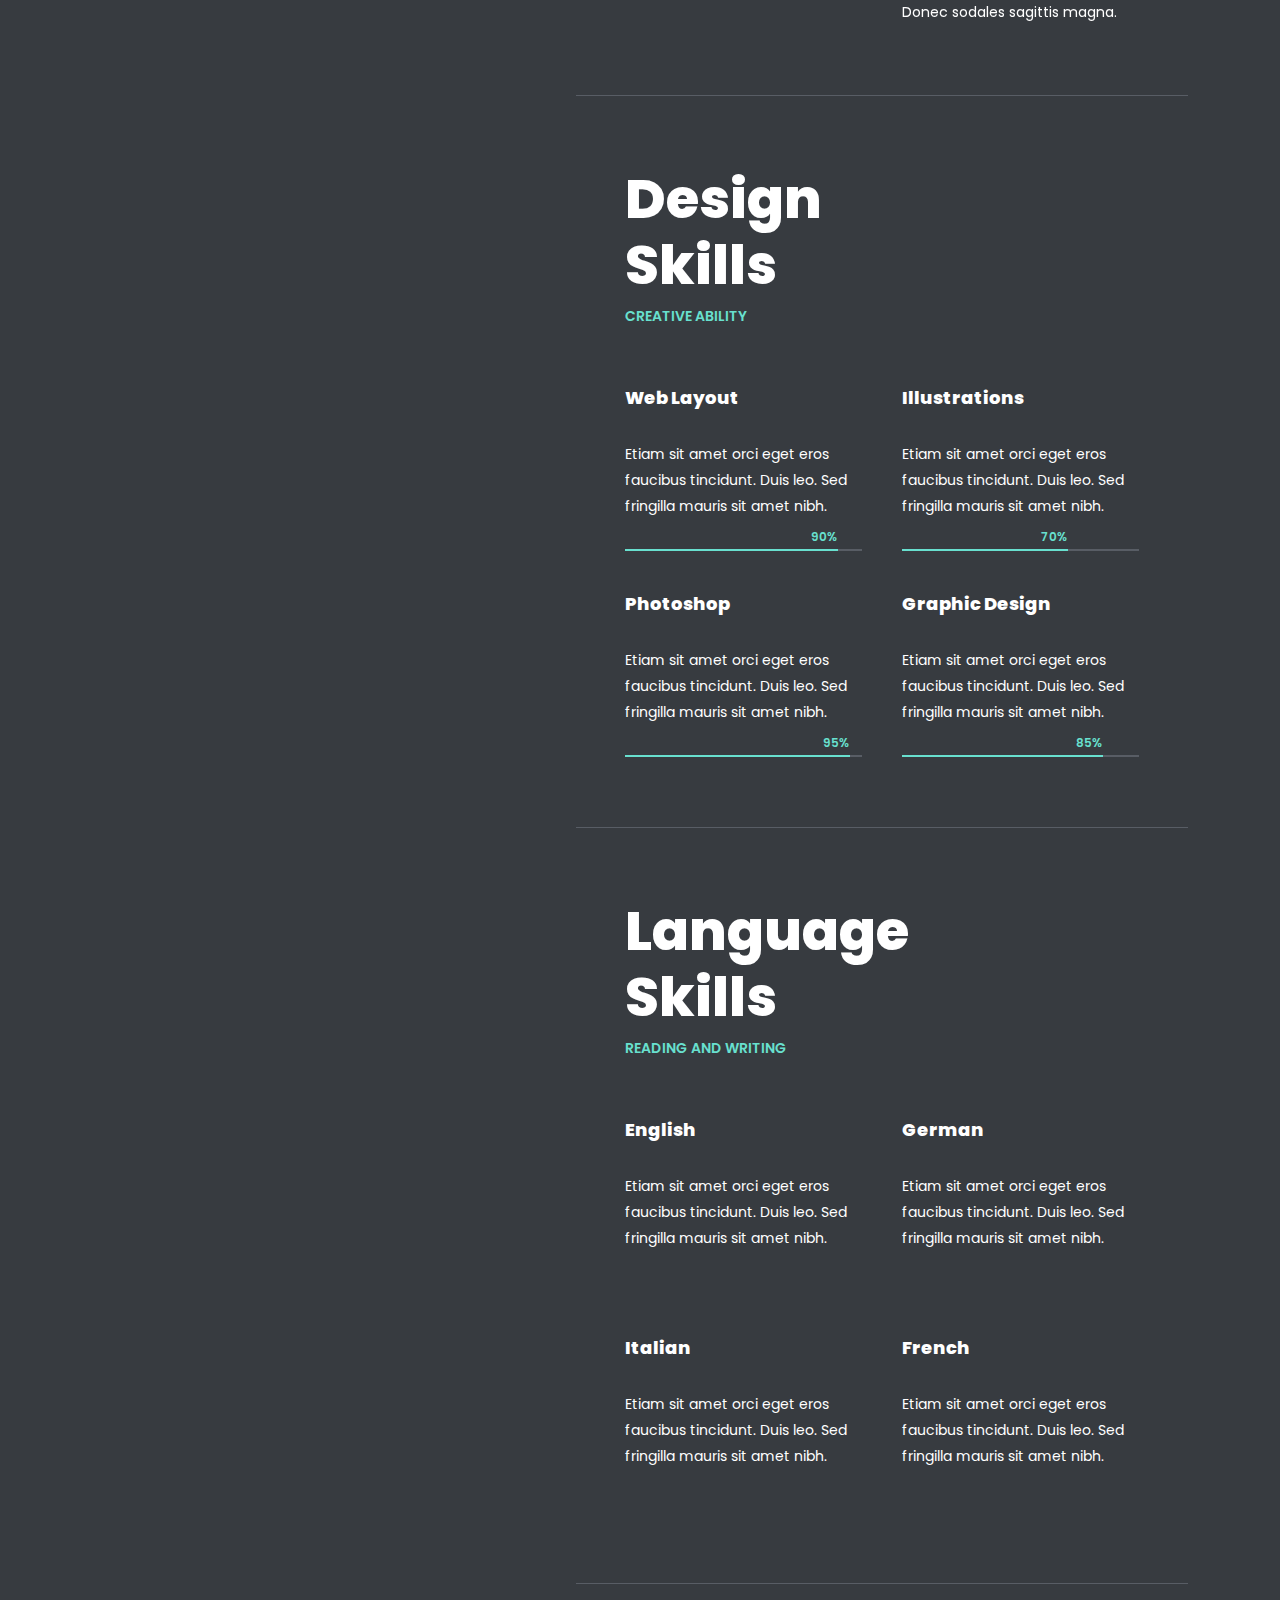
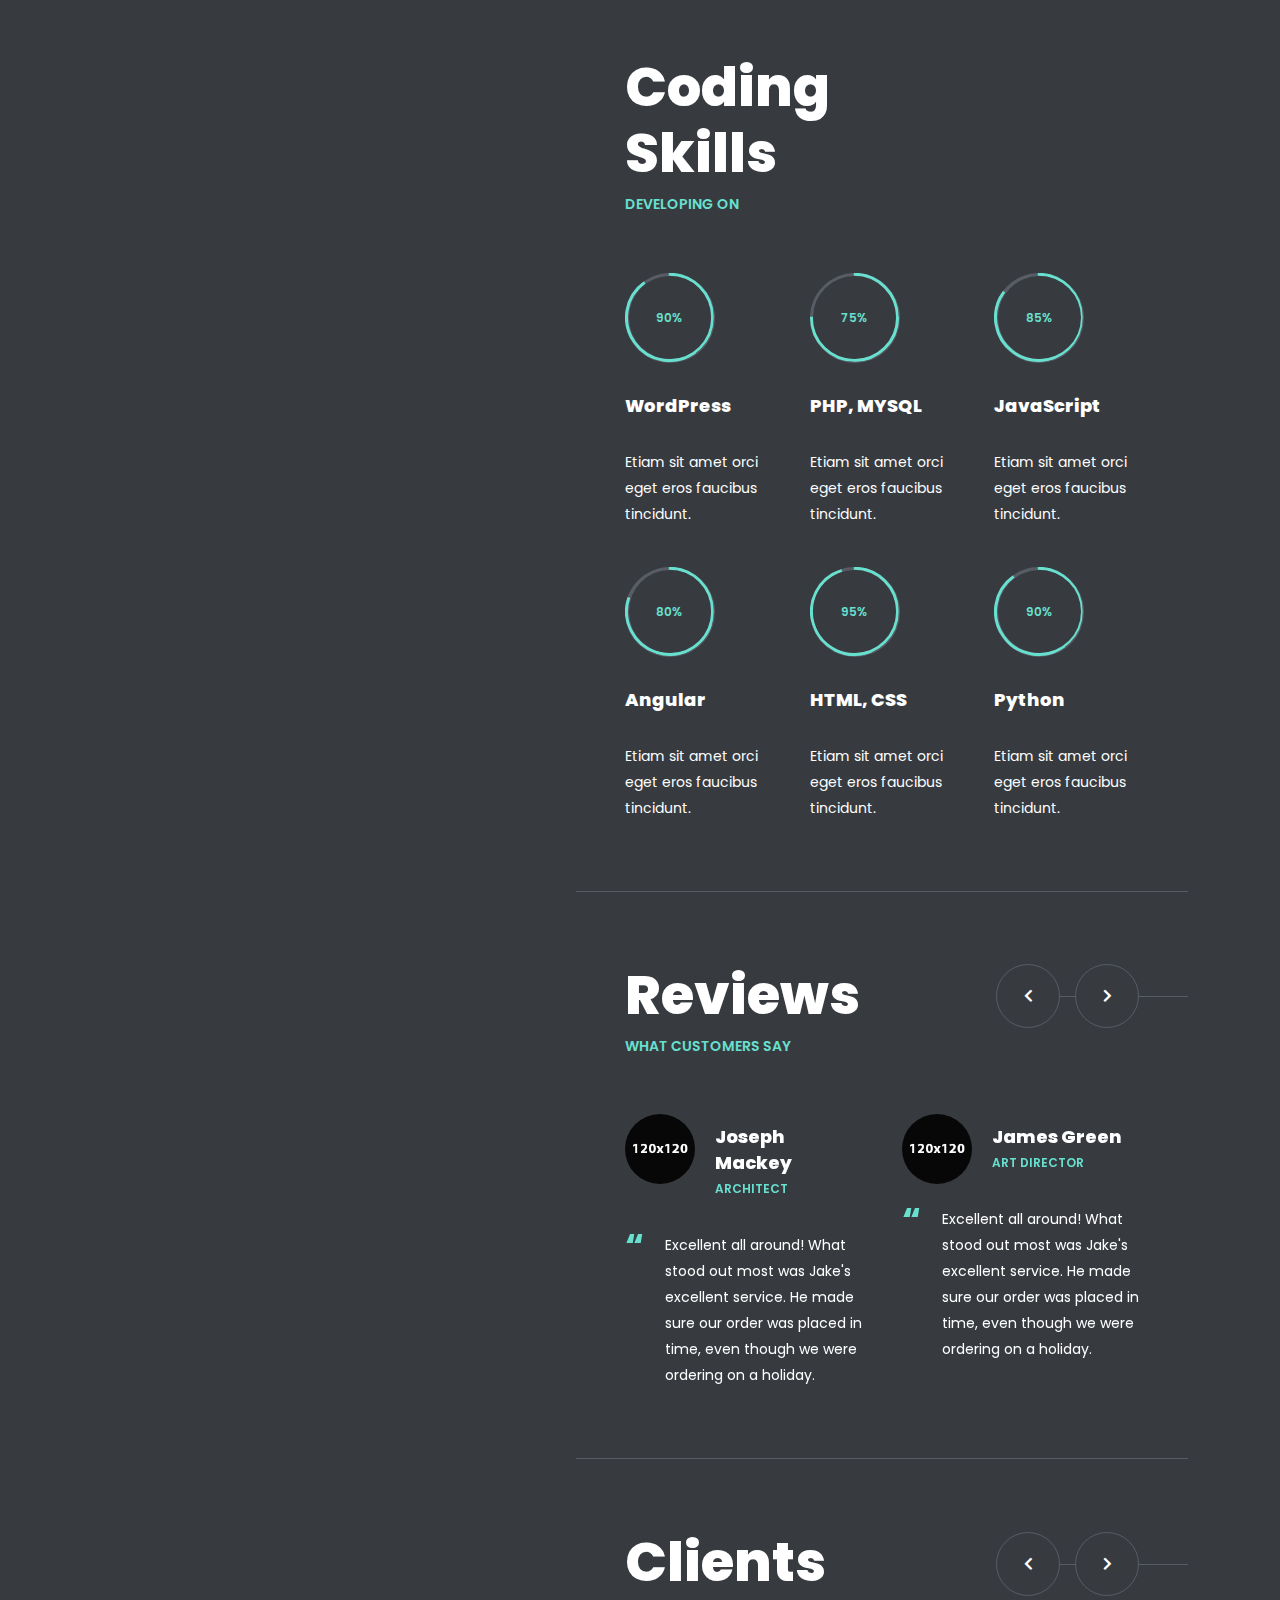
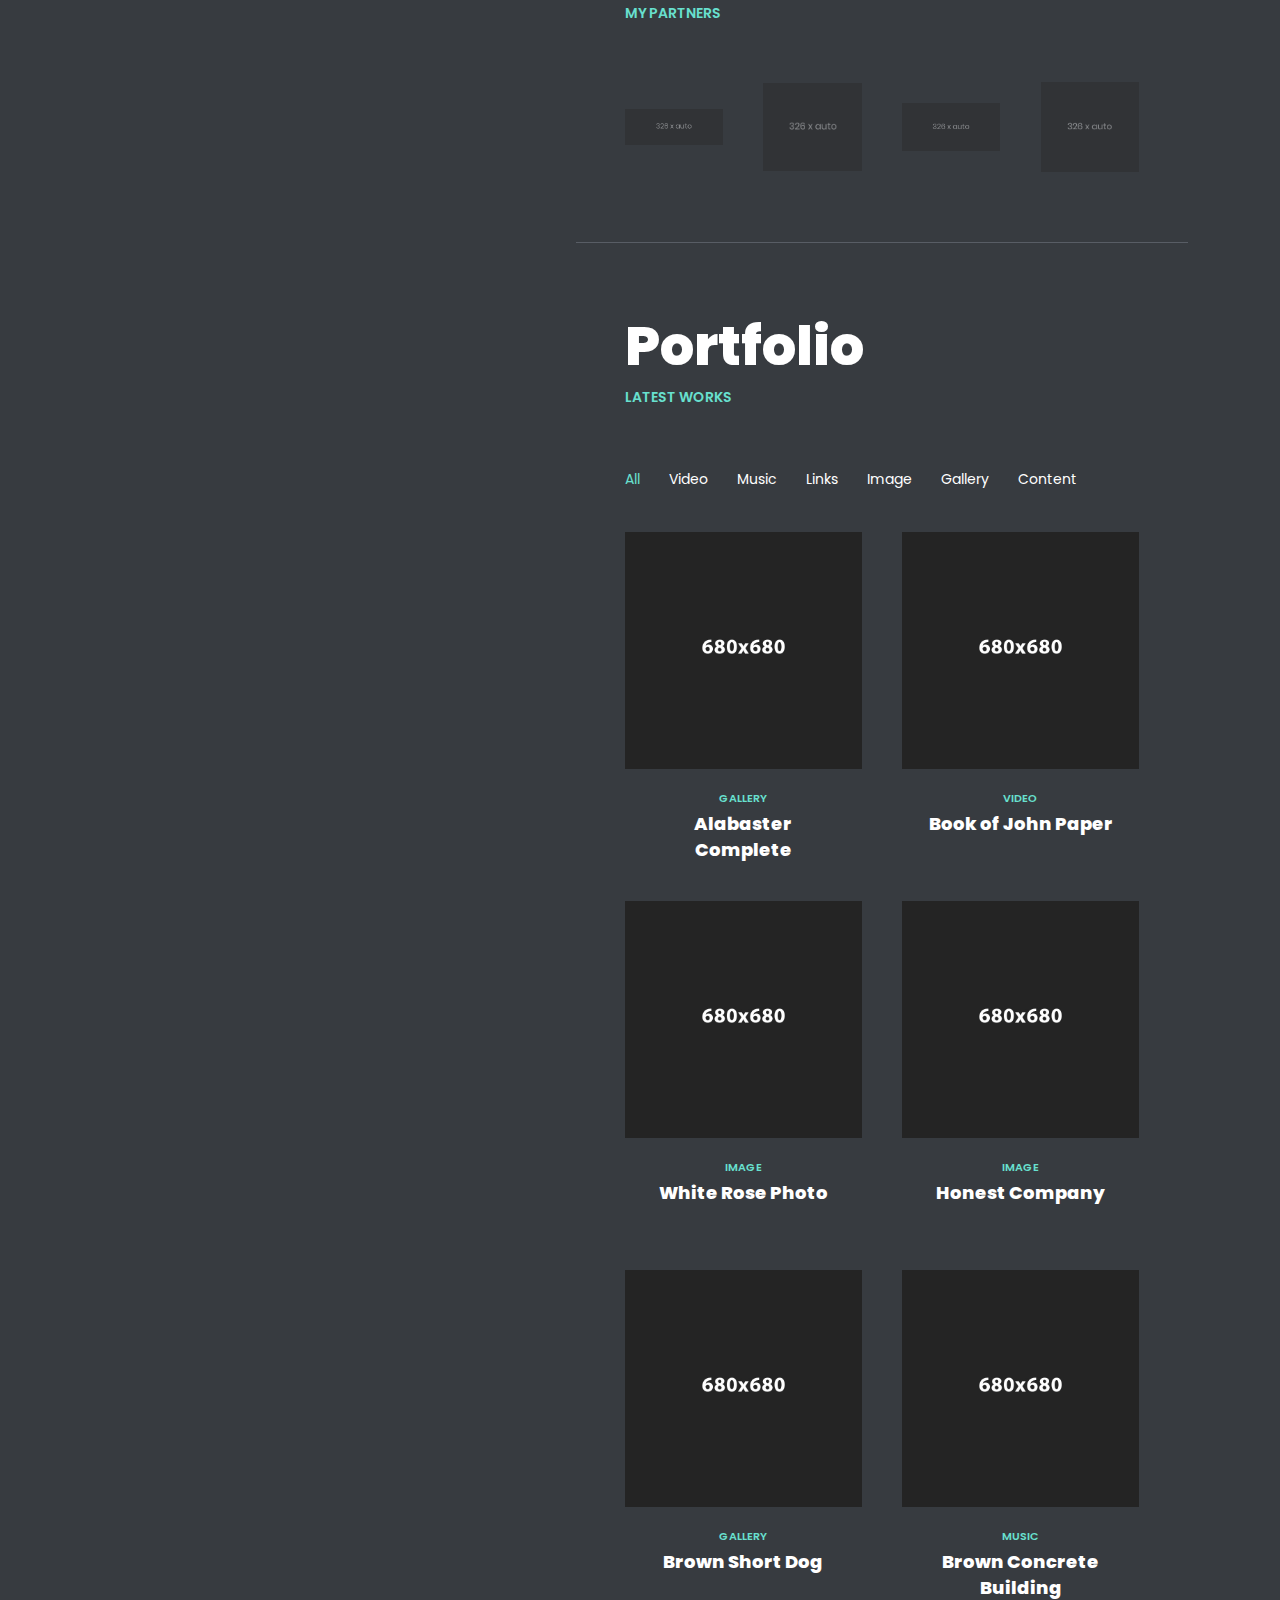
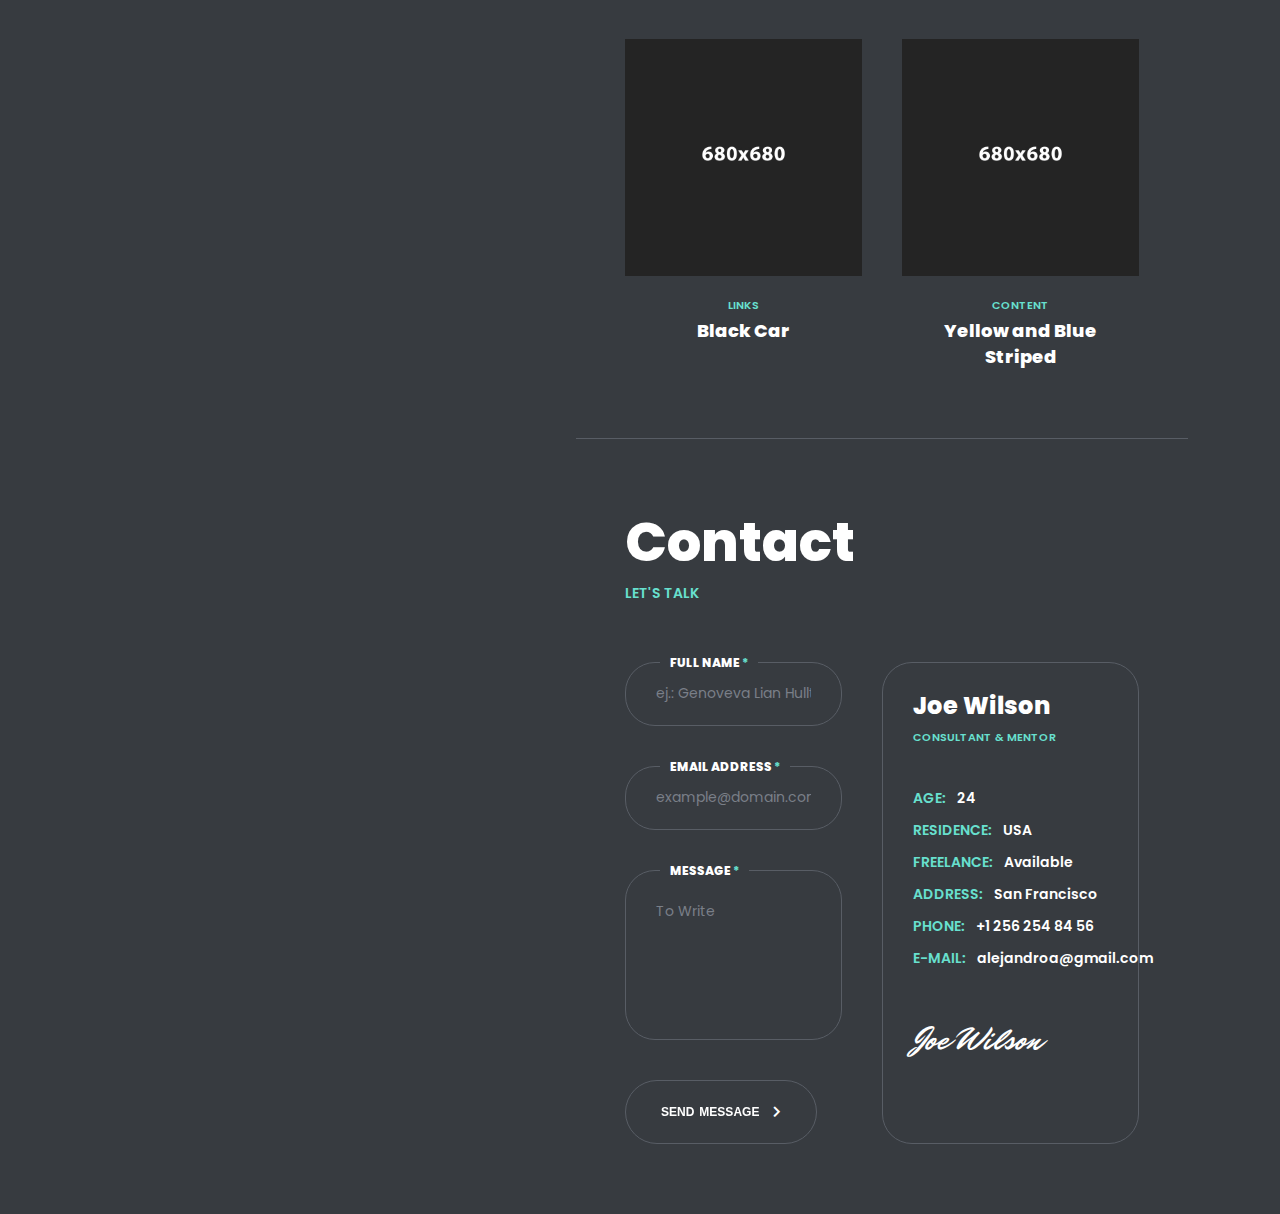
==== commit 45c7a53e: "Update index.html" ====
--- a/index.html
+++ b/index.html
@@ -304,8 +304,7 @@
 
 						<div class="service-col">
 							<div class="service-item">
-								 <div class="icon">
-                                                                <div class="icon"><i class="icon fab fa-chrome"></i></div>
+								<div class="icon"><i class="icon fab fa-chrome"></i></div>
 								<div class="name">AI-Driven Lead <br />Generation</div>
 								<div class="single-post-text">
 									<p>
--- a/css/basic.css
+++ b/css/basic.css
@@ -982,10 +982,6 @@
     color: #68e0cf;   /* Color to match your original style */
 }
 
-.service-item .icon svg {
-    width: 100%;      /* Ensures the SVG fills the container */
-    height: 100%;     /* Ensures the SVG fills the container */
-    display: block;   /* Ensures no extra space around the SVG */
-}
-
-
+
+
+
